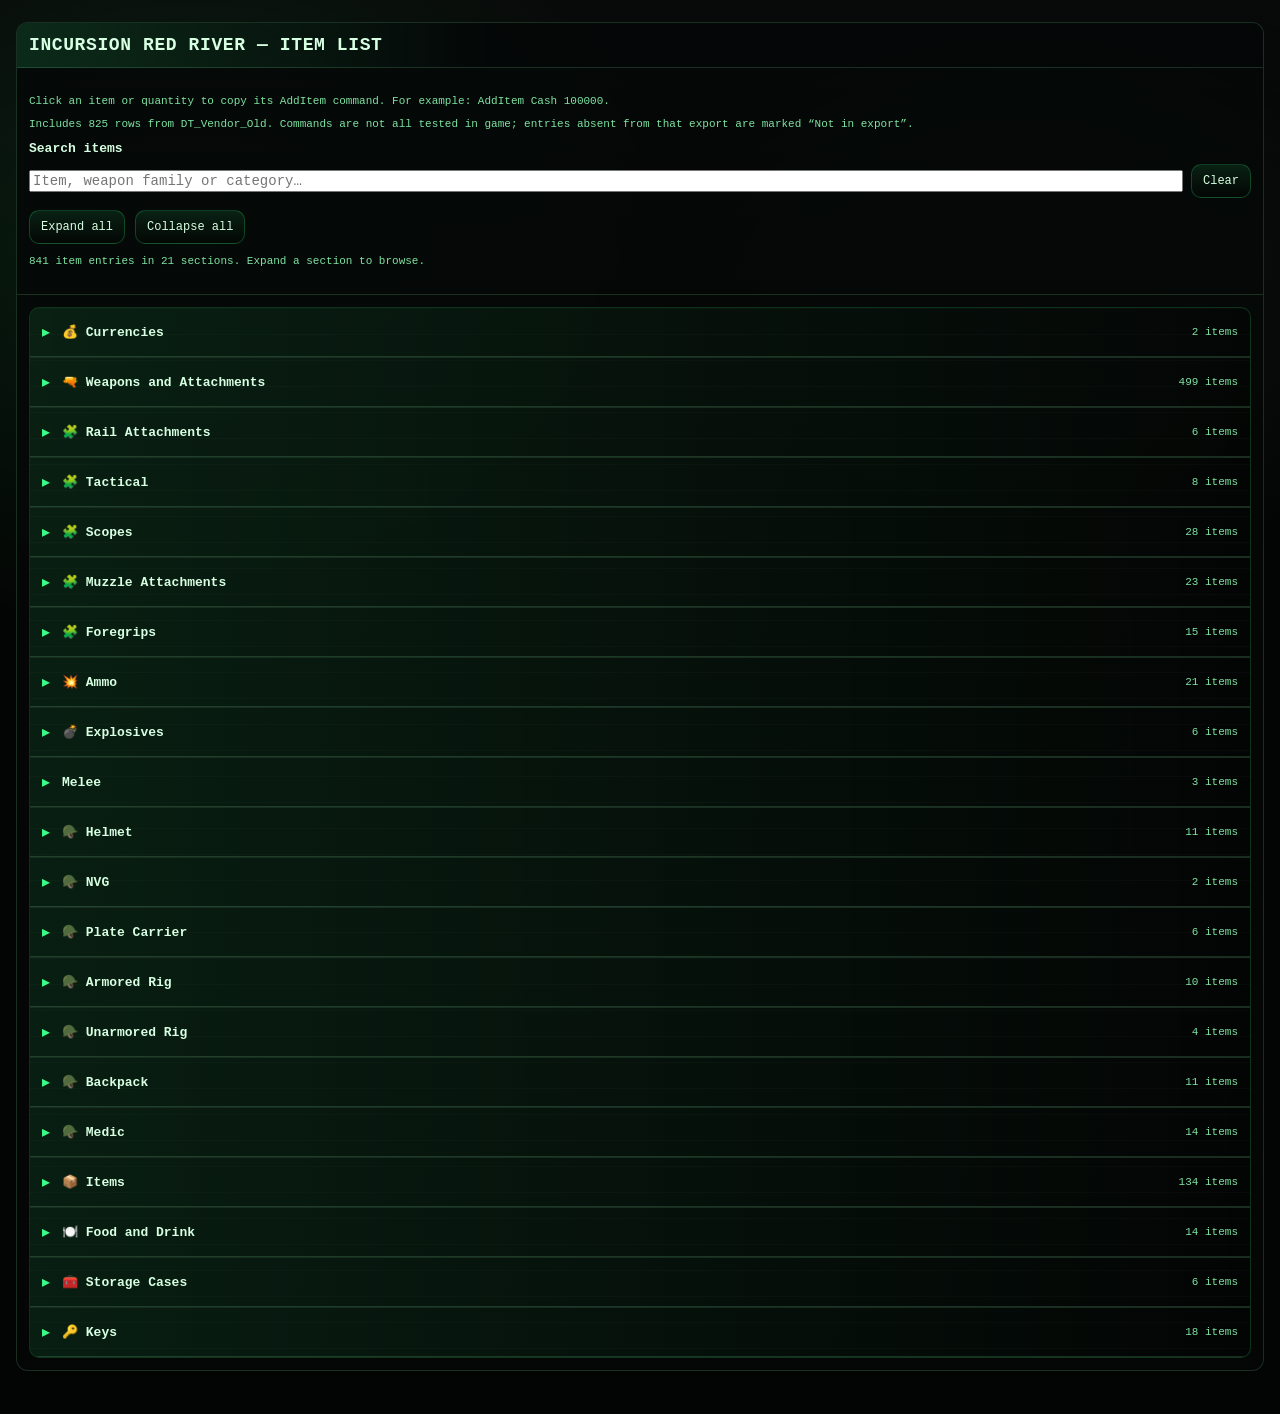
==== Incursion_Terminal.html @ 0c2af1df "fix: reconcile item catalog with exported vendor row IDs" ====
<!doctype html>
<html lang="en">
<head>
<meta charset="utf-8">
<meta name="viewport" content="width=device-width,initial-scale=1">
<title>Incursion Red River — Item List</title>
<style>
:root{--bg:#030504;--text:#d7ffe2;--muted:#7ee2a2;--line:rgba(126,226,162,.18);--accent:#39ff88;--new:#72d6ff;--mono:ui-monospace,Consolas,monospace}
*{box-sizing:border-box}body{margin:0;font-family:var(--mono);background:radial-gradient(900px 700px at 15% 18%, rgba(57,255,136,.10), transparent 55%),radial-gradient(700px 520px at 80% 22%, rgba(182,255,207,.06), transparent 55%),linear-gradient(180deg, rgba(255,255,255,.02), transparent 22%),var(--bg);color:var(--text)}
.wrap{max-width:1380px;margin:auto;padding:22px 16px 60px}.grid{display:grid;grid-template-columns:430px 1fr;gap:14px}@media(max-width:1040px){.grid{grid-template-columns:1fr}}
.card{background:linear-gradient(180deg, rgba(5,8,7,.90), rgba(4,7,6,.90));border:1px solid var(--line);border-radius:12px;overflow:hidden}.hd{padding:12px;border-bottom:1px solid var(--line);display:flex;justify-content:space-between;gap:10px;flex-wrap:wrap;background:linear-gradient(90deg, rgba(57,255,136,.14), transparent 38%), rgba(4,7,6,.35)}.content{padding:12px}
h1{margin:0;font-size:18px;letter-spacing:.6px;text-transform:uppercase}.sub,.small,.meta,.counter{color:var(--muted);font-size:11px}.meta{display:flex;gap:10px;flex-wrap:wrap}
textarea,input[type="text"],.search input{width:100%;padding:11px 12px;border-radius:10px;border:1px solid rgba(57,255,136,.22);background:rgba(0,0,0,.20);color:var(--text);outline:none;font:12px/1.45 var(--mono)} textarea{min-height:180px;resize:vertical}
textarea:focus,input[type="text"]:focus,.search input:focus{border-color:rgba(57,255,136,.55);box-shadow:0 0 0 3px rgba(57,255,136,.14)}
.actions,.row2,.topbar{display:flex;gap:10px;align-items:center;flex-wrap:wrap;margin-bottom:10px}.row2>*{flex:1 1 180px}
.search{position:relative;min-width:min(420px,100%);flex:1 1 420px}.search svg{position:absolute;left:12px;top:50%;transform:translateY(-50%);opacity:.9;color:rgba(126,226,162,.95)} .search input{padding-left:44px}
.btn{appearance:none;border:1px solid rgba(57,255,136,.22);background:linear-gradient(180deg, rgba(57,255,136,.10), rgba(0,0,0,.22));color:var(--text);padding:9px 11px;border-radius:10px;cursor:pointer;font-size:12px;font-family:var(--mono)}
.btn:hover{border-color:rgba(57,255,136,.55)}.btn.secondary{border-color:rgba(114,214,255,.28)}.btn.warn{border-color:rgba(255,202,107,.32)}
.list{border:1px solid rgba(57,255,136,.18);background:repeating-linear-gradient(180deg, rgba(255,255,255,.02) 0px, rgba(255,255,255,.02) 1px, transparent 1px, transparent 26px), rgba(0,0,0,.20);border-radius:10px;overflow:hidden;min-height:520px}
.sectionLine{display:flex;align-items:center;justify-content:space-between;gap:10px;padding:9px 11px;border-top:1px solid rgba(57,255,136,.12);border-bottom:1px solid rgba(57,255,136,.12);background:linear-gradient(90deg, rgba(57,255,136,.12), rgba(0,0,0,.12))}
.sectionLeft{display:flex;align-items:center;gap:10px}.secEmoji{font-size:15px}.secTitle{font-weight:700;letter-spacing:.8px;text-transform:uppercase;font-size:12px}.secCount{font-size:11px;color:var(--muted)}
.infoLine{padding:7px 11px;color:rgba(126,226,162,.92);font-size:12px}.separatorLine{padding:7px 11px;color:rgba(126,226,162,.70);font-size:12px;white-space:pre}.spacer{height:10px}
.row{display:flex;justify-content:space-between;align-items:center;gap:10px;padding:6px 11px;border-bottom:1px solid rgba(57,255,136,.08);font-size:12.8px}.row:hover{background:rgba(57,255,136,.07)}
.leftCol{display:flex;align-items:center;gap:8px;min-width:0;flex:1}.txt{overflow:hidden;text-overflow:ellipsis;white-space:nowrap;max-width:100%;cursor:pointer}.txt:hover{text-decoration:underline}
.tag{font-size:10px;padding:2px 6px;border-radius:999px;border:1px solid rgba(114,214,255,.35);color:var(--new);background:rgba(114,214,255,.08)}
.qtyGroup{display:flex;gap:6px;flex-wrap:wrap}.qbtn{background:linear-gradient(180deg, rgba(57,255,136,.12), rgba(0,0,0,.25));border:1px solid rgba(57,255,136,.22);color:var(--text);font-size:11px;padding:5px 9px;border-radius:9px;cursor:pointer;min-width:44px;font-family:var(--mono)}
mark{background:rgba(57,255,136,.16);color:var(--text);padding:0 2px;border-radius:4px;border:1px solid rgba(57,255,136,.22)} .kbd{font-size:11px;color:var(--muted);border:1px solid rgba(57,255,136,.22);background:rgba(0,0,0,.20);padding:2px 7px;border-radius:8px}
.presetList{display:flex;flex-wrap:wrap;gap:8px}.presetChip{display:inline-flex;gap:8px;align-items:center;padding:6px 9px;border-radius:999px;border:1px solid rgba(57,255,136,.22);background:rgba(0,0,0,.18);font-size:11px}.presetChip button{all:unset;cursor:pointer;color:var(--muted)}
.toast{position:fixed;bottom:18px;left:50%;transform:translateX(-50%);background:rgba(0,0,0,.55);border:1px solid rgba(57,255,136,.40);padding:10px 14px;border-radius:999px;display:none;font-size:12px;z-index:1000}
hr{border:none;border-top:1px solid var(--line);margin:12px 0}

[hidden]{display:none!important}
.list{min-height:0}
.toolbar{padding:16px 12px;border-bottom:1px solid var(--line)}
.toolbar label{display:block;margin-bottom:8px;font-size:13px;font-weight:700}
.search-row{display:flex;gap:8px;align-items:center}
.search-row input{min-width:0;flex:1;font:14px var(--mono)}
.search-row .btn{flex-shrink:0}
.toolbar .actions{margin:12px 0 8px}
summary{display:flex;gap:12px;align-items:center;cursor:pointer;padding:14px 12px;list-style:none;background:linear-gradient(90deg,rgba(57,255,136,.10),transparent);border-bottom:1px solid var(--line)}
summary::-webkit-details-marker{display:none}
summary::before{content:"▸";flex-shrink:0;color:var(--accent)}
details[open]>summary::before{content:"▾"}
.group-title{flex:1;min-width:0;font-size:13px;font-weight:700}
.secCount{white-space:nowrap}
.category+.category{border-top:1px solid var(--line)}
.weapon-group{margin:8px;border:1px solid var(--line);border-radius:8px;overflow:hidden}
.weapon-group>summary{background:rgba(57,255,136,.04);padding:12px}
.item-copy{appearance:none;background:none;border:none;color:inherit;font:inherit;text-align:left;padding:4px 0}
.txt{white-space:normal;overflow-wrap:anywhere}
.row{align-items:flex-start}
.qtyGroup{flex-shrink:0}
:where(button,input,summary):focus-visible{outline:2px solid var(--accent);outline-offset:3px}
#empty-state{padding:22px 12px;text-align:center}
.toast{max-width:calc(100% - 24px);overflow-wrap:anywhere;border-radius:12px}
@media(max-width:540px){.row{flex-wrap:wrap}.leftCol{flex-basis:100%}.qtyGroup{margin-bottom:4px}.wrap{padding:12px 8px 40px}}

.leftCol{flex-wrap:wrap}
.row{flex-wrap:wrap}
.legacy-tag{border-color:rgba(255,202,107,.5);color:#ffca6b;background:rgba(255,202,107,.08)}
.row-note{flex-basis:100%;margin:4px 0;color:#ffca6b;font-size:11px;overflow-wrap:anywhere}
</style>
</head>
<body>
<main class="wrap">
<div class="card">
<header class="hd"><h1>Incursion Red River — Item List</h1></header>
<div class="toolbar">
<p class="small">Click an item or quantity to copy its AddItem command. For example: AddItem Cash 100000.</p>
<p class="small">Includes 825 rows from DT_Vendor_Old. Commands are not all tested in game; entries absent from that export are marked “Not in export”.</p>
<label for="item-search">Search items</label>
<div class="search-row">
<input id="item-search" type="search" placeholder="Item, weapon family or category…" aria-controls="list" autocomplete="off" disabled>
<button id="clear-search" class="btn" type="button" disabled>Clear</button>
</div>
<div class="actions">
<button id="expand-all" class="btn" type="button" disabled>Expand all</button>
<button id="collapse-all" class="btn" type="button" disabled>Collapse all</button>
</div>
<p id="search-status" class="small" role="status" aria-live="polite" aria-atomic="true"></p>
<noscript><p class="small">Expand sections to browse items. Enable JavaScript for search and click-to-copy commands.</p></noscript>
</div>
<div class="content">
<div class="list" id="list">
<details class="category" data-label="💰 Currencies">
<summary><span class="group-title">💰 Currencies</span><span class="secCount">2 items</span></summary>
<div class="row" data-type="item" data-text="cash" data-item="Cash" data-source="vendor-export"><div class="leftCol"><button type="button" class="txt item-copy" title="Click to copy AddItem Cash 1">Cash</button></div><div class="qtyGroup"><button class="qbtn" data-item="Cash" data-qty="1" type="button">1</button><button class="qbtn" data-item="Cash" data-qty="10" type="button">10</button><button class="qbtn" data-item="Cash" data-qty="100" type="button">100</button><button class="qbtn" data-item="Cash" data-qty="1000" type="button">1000</button></div></div>
<div class="row" data-type="item" data-text="markedcoin" data-item="MarkedCoin" data-source="vendor-export"><div class="leftCol"><button type="button" class="txt item-copy" title="Click to copy AddItem MarkedCoin 1">MarkedCoin</button></div><div class="qtyGroup"><button class="qbtn" data-item="MarkedCoin" data-qty="1" type="button">1</button><button class="qbtn" data-item="MarkedCoin" data-qty="10" type="button">10</button><button class="qbtn" data-item="MarkedCoin" data-qty="100" type="button">100</button><button class="qbtn" data-item="MarkedCoin" data-qty="1000" type="button">1000</button></div></div>
</details>
<details class="category" data-label="🔫 Weapons and Attachments">
<summary><span class="group-title">🔫 Weapons and Attachments</span><span class="secCount">499 items</span></summary>
<details class="weapon-group" data-label="AK-12">
<summary><span class="group-title">AK-12</span><span class="secCount">7 items</span></summary>
<div class="row" data-type="item" data-text="ak-12" data-item="AK-12" data-source="vendor-export"><div class="leftCol"><button type="button" class="txt item-copy" title="Click to copy AddItem AK-12 1">AK-12</button></div><div class="qtyGroup"><button class="qbtn" data-item="AK-12" data-qty="1" type="button">1</button><button class="qbtn" data-item="AK-12" data-qty="10" type="button">10</button><button class="qbtn" data-item="AK-12" data-qty="100" type="button">100</button><button class="qbtn" data-item="AK-12" data-qty="1000" type="button">1000</button></div></div>
<div class="row" data-type="item" data-text="ak-12_545x39_muzzle" data-item="AK-12_545x39_Muzzle" data-source="vendor-export"><div class="leftCol"><button type="button" class="txt item-copy" title="Click to copy AddItem AK-12_545x39_Muzzle 1">AK-12_545x39_Muzzle</button></div><div class="qtyGroup"><button class="qbtn" data-item="AK-12_545x39_Muzzle" data-qty="1" type="button">1</button><button class="qbtn" data-item="AK-12_545x39_Muzzle" data-qty="10" type="button">10</button><button class="qbtn" data-item="AK-12_545x39_Muzzle" data-qty="100" type="button">100</button><button class="qbtn" data-item="AK-12_545x39_Muzzle" data-qty="1000" type="button">1000</button></div></div>
<div class="row" data-type="item" data-text="ak-12_545x39_polymer_30rnd" data-item="AK-12_545x39_Polymer_30Rnd" data-source="vendor-export"><div class="leftCol"><button type="button" class="txt item-copy" title="Click to copy AddItem AK-12_545x39_Polymer_30Rnd 1">AK-12_545x39_Polymer_30Rnd</button></div><div class="qtyGroup"><button class="qbtn" data-item="AK-12_545x39_Polymer_30Rnd" data-qty="1" type="button">1</button><button class="qbtn" data-item="AK-12_545x39_Polymer_30Rnd" data-qty="10" type="button">10</button><button class="qbtn" data-item="AK-12_545x39_Polymer_30Rnd" data-qty="100" type="button">100</button><button class="qbtn" data-item="AK-12_545x39_Polymer_30Rnd" data-qty="1000" type="button">1000</button></div></div>
<div class="row" data-type="item" data-text="ak-12_collapsible_stock" data-item="AK-12_Collapsible_Stock" data-source="vendor-export"><div class="leftCol"><button type="button" class="txt item-copy" title="Click to copy AddItem AK-12_Collapsible_Stock 1">AK-12_Collapsible_Stock</button></div><div class="qtyGroup"><button class="qbtn" data-item="AK-12_Collapsible_Stock" data-qty="1" type="button">1</button><button class="qbtn" data-item="AK-12_Collapsible_Stock" data-qty="10" type="button">10</button><button class="qbtn" data-item="AK-12_Collapsible_Stock" data-qty="100" type="button">100</button><button class="qbtn" data-item="AK-12_Collapsible_Stock" data-qty="1000" type="button">1000</button></div></div>
<div class="row" data-type="item" data-text="ak-12_dust_cover" data-item="AK-12_Dust_Cover" data-source="vendor-export"><div class="leftCol"><button type="button" class="txt item-copy" title="Click to copy AddItem AK-12_Dust_Cover 1">AK-12_Dust_Cover</button></div><div class="qtyGroup"><button class="qbtn" data-item="AK-12_Dust_Cover" data-qty="1" type="button">1</button><button class="qbtn" data-item="AK-12_Dust_Cover" data-qty="10" type="button">10</button><button class="qbtn" data-item="AK-12_Dust_Cover" data-qty="100" type="button">100</button><button class="qbtn" data-item="AK-12_Dust_Cover" data-qty="1000" type="button">1000</button></div></div>
<div class="row" data-type="item" data-text="ak-12_handguard_polymer" data-item="AK-12_Handguard_Polymer" data-source="vendor-export"><div class="leftCol"><button type="button" class="txt item-copy" title="Click to copy AddItem AK-12_Handguard_Polymer 1">AK-12_Handguard_Polymer</button></div><div class="qtyGroup"><button class="qbtn" data-item="AK-12_Handguard_Polymer" data-qty="1" type="button">1</button><button class="qbtn" data-item="AK-12_Handguard_Polymer" data-qty="10" type="button">10</button><button class="qbtn" data-item="AK-12_Handguard_Polymer" data-qty="100" type="button">100</button><button class="qbtn" data-item="AK-12_Handguard_Polymer" data-qty="1000" type="button">1000</button></div></div>
<div class="row" data-type="item" data-text="ak-12_pistolgrip_polymer" data-item="AK-12_Pistolgrip_Polymer" data-source="vendor-export"><div class="leftCol"><button type="button" class="txt item-copy" title="Click to copy AddItem AK-12_Pistolgrip_Polymer 1">AK-12_Pistolgrip_Polymer</button></div><div class="qtyGroup"><button class="qbtn" data-item="AK-12_Pistolgrip_Polymer" data-qty="1" type="button">1</button><button class="qbtn" data-item="AK-12_Pistolgrip_Polymer" data-qty="10" type="button">10</button><button class="qbtn" data-item="AK-12_Pistolgrip_Polymer" data-qty="100" type="button">100</button><button class="qbtn" data-item="AK-12_Pistolgrip_Polymer" data-qty="1000" type="button">1000</button></div></div>
</details>
<details class="weapon-group" data-label="AK / AKS family">
<summary><span class="group-title">AK / AKS family</span><span class="secCount">51 items</span></summary>
<div class="row" data-type="item" data-text="ak-101" data-item="AK-101" data-source="vendor-export"><div class="leftCol"><button type="button" class="txt item-copy" title="Click to copy AddItem AK-101 1">AK-101</button></div><div class="qtyGroup"><button class="qbtn" data-item="AK-101" data-qty="1" type="button">1</button><button class="qbtn" data-item="AK-101" data-qty="10" type="button">10</button><button class="qbtn" data-item="AK-101" data-qty="100" type="button">100</button><button class="qbtn" data-item="AK-101" data-qty="1000" type="button">1000</button></div></div>
<div class="row" data-type="item" data-text="ak-102" data-item="AK-102" data-source="vendor-export"><div class="leftCol"><button type="button" class="txt item-copy" title="Click to copy AddItem AK-102 1">AK-102</button></div><div class="qtyGroup"><button class="qbtn" data-item="AK-102" data-qty="1" type="button">1</button><button class="qbtn" data-item="AK-102" data-qty="10" type="button">10</button><button class="qbtn" data-item="AK-102" data-qty="100" type="button">100</button><button class="qbtn" data-item="AK-102" data-qty="1000" type="button">1000</button></div></div>
<div class="row" data-type="item" data-text="ak-103" data-item="AK-103" data-source="vendor-export"><div class="leftCol"><button type="button" class="txt item-copy" title="Click to copy AddItem AK-103 1">AK-103</button></div><div class="qtyGroup"><button class="qbtn" data-item="AK-103" data-qty="1" type="button">1</button><button class="qbtn" data-item="AK-103" data-qty="10" type="button">10</button><button class="qbtn" data-item="AK-103" data-qty="100" type="button">100</button><button class="qbtn" data-item="AK-103" data-qty="1000" type="button">1000</button></div></div>
<div class="row" data-type="item" data-text="ak-104" data-item="AK-104" data-source="vendor-export"><div class="leftCol"><button type="button" class="txt item-copy" title="Click to copy AddItem AK-104 1">AK-104</button></div><div class="qtyGroup"><button class="qbtn" data-item="AK-104" data-qty="1" type="button">1</button><button class="qbtn" data-item="AK-104" data-qty="10" type="button">10</button><button class="qbtn" data-item="AK-104" data-qty="100" type="button">100</button><button class="qbtn" data-item="AK-104" data-qty="1000" type="button">1000</button></div></div>
<div class="row" data-type="item" data-text="ak-105" data-item="AK-105" data-source="vendor-export"><div class="leftCol"><button type="button" class="txt item-copy" title="Click to copy AddItem AK-105 1">AK-105</button></div><div class="qtyGroup"><button class="qbtn" data-item="AK-105" data-qty="1" type="button">1</button><button class="qbtn" data-item="AK-105" data-qty="10" type="button">10</button><button class="qbtn" data-item="AK-105" data-qty="100" type="button">100</button><button class="qbtn" data-item="AK-105" data-qty="1000" type="button">1000</button></div></div>
<div class="row" data-type="item" data-text="ak-74m" data-item="AK-74M" data-source="vendor-export"><div class="leftCol"><button type="button" class="txt item-copy" title="Click to copy AddItem AK-74M 1">AK-74M</button></div><div class="qtyGroup"><button class="qbtn" data-item="AK-74M" data-qty="1" type="button">1</button><button class="qbtn" data-item="AK-74M" data-qty="10" type="button">10</button><button class="qbtn" data-item="AK-74M" data-qty="100" type="button">100</button><button class="qbtn" data-item="AK-74M" data-qty="1000" type="button">1000</button></div></div>
<div class="row" data-type="item" data-text="aks-74" data-item="AKS-74" data-source="vendor-export"><div class="leftCol"><button type="button" class="txt item-copy" title="Click to copy AddItem AKS-74 1">AKS-74</button></div><div class="qtyGroup"><button class="qbtn" data-item="AKS-74" data-qty="1" type="button">1</button><button class="qbtn" data-item="AKS-74" data-qty="10" type="button">10</button><button class="qbtn" data-item="AKS-74" data-qty="100" type="button">100</button><button class="qbtn" data-item="AKS-74" data-qty="1000" type="button">1000</button></div></div>
<div class="row" data-type="item" data-text="aks-74u" data-item="AKS-74U" data-source="vendor-export"><div class="leftCol"><button type="button" class="txt item-copy" title="Click to copy AddItem AKS-74U 1">AKS-74U</button></div><div class="qtyGroup"><button class="qbtn" data-item="AKS-74U" data-qty="1" type="button">1</button><button class="qbtn" data-item="AKS-74U" data-qty="10" type="button">10</button><button class="qbtn" data-item="AKS-74U" data-qty="100" type="button">100</button><button class="qbtn" data-item="AKS-74U" data-qty="1000" type="button">1000</button></div></div>
<div class="row" data-type="item" data-text="ak-74_gas_tube" data-item="AK-74_Gas_Tube" data-source="vendor-export"><div class="leftCol"><button type="button" class="txt item-copy" title="Click to copy AddItem AK-74_Gas_Tube 1">AK-74_Gas_Tube</button></div><div class="qtyGroup"><button class="qbtn" data-item="AK-74_Gas_Tube" data-qty="1" type="button">1</button><button class="qbtn" data-item="AK-74_Gas_Tube" data-qty="10" type="button">10</button><button class="qbtn" data-item="AK-74_Gas_Tube" data-qty="100" type="button">100</button><button class="qbtn" data-item="AK-74_Gas_Tube" data-qty="1000" type="button">1000</button></div></div>
<div class="row" data-type="item" data-text="ak-74_steel_patriot_silencer" data-item="AK-74_Steel_PATRIOT_Silencer" data-source="vendor-export"><div class="leftCol"><button type="button" class="txt item-copy" title="Click to copy AddItem AK-74_Steel_PATRIOT_Silencer 1">AK-74_Steel_PATRIOT_Silencer</button></div><div class="qtyGroup"><button class="qbtn" data-item="AK-74_Steel_PATRIOT_Silencer" data-qty="1" type="button">1</button><button class="qbtn" data-item="AK-74_Steel_PATRIOT_Silencer" data-qty="10" type="button">10</button><button class="qbtn" data-item="AK-74_Steel_PATRIOT_Silencer" data-qty="100" type="button">100</button><button class="qbtn" data-item="AK-74_Steel_PATRIOT_Silencer" data-qty="1000" type="button">1000</button></div></div>
<div class="row" data-type="item" data-text="ak-74m_muzzle_brake" data-item="AK-74M_Muzzle_Brake" data-source="vendor-export"><div class="leftCol"><button type="button" class="txt item-copy" title="Click to copy AddItem AK-74M_Muzzle_Brake 1">AK-74M_Muzzle_Brake</button></div><div class="qtyGroup"><button class="qbtn" data-item="AK-74M_Muzzle_Brake" data-qty="1" type="button">1</button><button class="qbtn" data-item="AK-74M_Muzzle_Brake" data-qty="10" type="button">10</button><button class="qbtn" data-item="AK-74M_Muzzle_Brake" data-qty="100" type="button">100</button><button class="qbtn" data-item="AK-74M_Muzzle_Brake" data-qty="1000" type="button">1000</button></div></div>
<div class="row" data-type="item" data-text="ak_545x39_30rnd" data-item="AK_545x39_30rnd" data-source="vendor-export"><div class="leftCol"><button type="button" class="txt item-copy" title="Click to copy AddItem AK_545x39_30rnd 1">AK_545x39_30rnd</button></div><div class="qtyGroup"><button class="qbtn" data-item="AK_545x39_30rnd" data-qty="1" type="button">1</button><button class="qbtn" data-item="AK_545x39_30rnd" data-qty="10" type="button">10</button><button class="qbtn" data-item="AK_545x39_30rnd" data-qty="100" type="button">100</button><button class="qbtn" data-item="AK_545x39_30rnd" data-qty="1000" type="button">1000</button></div></div>
<div class="row" data-type="item" data-text="ak_545x39_60rnd" data-item="AK_545x39_60rnd" data-source="vendor-export"><div class="leftCol"><button type="button" class="txt item-copy" title="Click to copy AddItem AK_545x39_60rnd 1">AK_545x39_60rnd</button></div><div class="qtyGroup"><button class="qbtn" data-item="AK_545x39_60rnd" data-qty="1" type="button">1</button><button class="qbtn" data-item="AK_545x39_60rnd" data-qty="10" type="button">10</button><button class="qbtn" data-item="AK_545x39_60rnd" data-qty="100" type="button">100</button><button class="qbtn" data-item="AK_545x39_60rnd" data-qty="1000" type="button">1000</button></div></div>
<div class="row" data-type="item" data-text="ak_545x39_bakelite_30rnd" data-item="AK_545x39_Bakelite_30rnd" data-source="vendor-export"><div class="leftCol"><button type="button" class="txt item-copy" title="Click to copy AddItem AK_545x39_Bakelite_30rnd 1">AK_545x39_Bakelite_30rnd</button></div><div class="qtyGroup"><button class="qbtn" data-item="AK_545x39_Bakelite_30rnd" data-qty="1" type="button">1</button><button class="qbtn" data-item="AK_545x39_Bakelite_30rnd" data-qty="10" type="button">10</button><button class="qbtn" data-item="AK_545x39_Bakelite_30rnd" data-qty="100" type="button">100</button><button class="qbtn" data-item="AK_545x39_Bakelite_30rnd" data-qty="1000" type="button">1000</button></div></div>
<div class="row" data-type="item" data-text="ak_545x39_drum_95rnd" data-item="AK_545x39_Drum_95rnd" data-source="vendor-export"><div class="leftCol"><button type="button" class="txt item-copy" title="Click to copy AddItem AK_545x39_Drum_95rnd 1">AK_545x39_Drum_95rnd</button></div><div class="qtyGroup"><button class="qbtn" data-item="AK_545x39_Drum_95rnd" data-qty="1" type="button">1</button><button class="qbtn" data-item="AK_545x39_Drum_95rnd" data-qty="10" type="button">10</button><button class="qbtn" data-item="AK_545x39_Drum_95rnd" data-qty="100" type="button">100</button><button class="qbtn" data-item="AK_545x39_Drum_95rnd" data-qty="1000" type="button">1000</button></div></div>
<div class="row" data-type="item" data-text="ak_545x39_polymer_45rnd" data-item="AK_545x39_Polymer_45Rnd" data-source="vendor-export"><div class="leftCol"><button type="button" class="txt item-copy" title="Click to copy AddItem AK_545x39_Polymer_45Rnd 1">AK_545x39_Polymer_45Rnd</button></div><div class="qtyGroup"><button class="qbtn" data-item="AK_545x39_Polymer_45Rnd" data-qty="1" type="button">1</button><button class="qbtn" data-item="AK_545x39_Polymer_45Rnd" data-qty="10" type="button">10</button><button class="qbtn" data-item="AK_545x39_Polymer_45Rnd" data-qty="100" type="button">100</button><button class="qbtn" data-item="AK_545x39_Polymer_45Rnd" data-qty="1000" type="button">1000</button></div></div>
<div class="row" data-type="item" data-text="ak_556x45_black_30rnd" data-item="AK_556x45_Black_30rnd" data-source="vendor-export"><div class="leftCol"><button type="button" class="txt item-copy" title="Click to copy AddItem AK_556x45_Black_30rnd 1">AK_556x45_Black_30rnd</button></div><div class="qtyGroup"><button class="qbtn" data-item="AK_556x45_Black_30rnd" data-qty="1" type="button">1</button><button class="qbtn" data-item="AK_556x45_Black_30rnd" data-qty="10" type="button">10</button><button class="qbtn" data-item="AK_556x45_Black_30rnd" data-qty="100" type="button">100</button><button class="qbtn" data-item="AK_556x45_Black_30rnd" data-qty="1000" type="button">1000</button></div></div>
<div class="row" data-type="item" data-text="ak_762x39_bakelite_30rnd" data-item="AK_762x39_Bakelite_30rnd" data-source="vendor-export"><div class="leftCol"><button type="button" class="txt item-copy" title="Click to copy AddItem AK_762x39_Bakelite_30rnd 1">AK_762x39_Bakelite_30rnd</button></div><div class="qtyGroup"><button class="qbtn" data-item="AK_762x39_Bakelite_30rnd" data-qty="1" type="button">1</button><button class="qbtn" data-item="AK_762x39_Bakelite_30rnd" data-qty="10" type="button">10</button><button class="qbtn" data-item="AK_762x39_Bakelite_30rnd" data-qty="100" type="button">100</button><button class="qbtn" data-item="AK_762x39_Bakelite_30rnd" data-qty="1000" type="button">1000</button></div></div>
<div class="row" data-type="item" data-text="ak_762x39_star_20rnd" data-item="AK_762x39_Star_20Rnd" data-source="vendor-export"><div class="leftCol"><button type="button" class="txt item-copy" title="Click to copy AddItem AK_762x39_Star_20Rnd 1">AK_762x39_Star_20Rnd</button></div><div class="qtyGroup"><button class="qbtn" data-item="AK_762x39_Star_20Rnd" data-qty="1" type="button">1</button><button class="qbtn" data-item="AK_762x39_Star_20Rnd" data-qty="10" type="button">10</button><button class="qbtn" data-item="AK_762x39_Star_20Rnd" data-qty="100" type="button">100</button><button class="qbtn" data-item="AK_762x39_Star_20Rnd" data-qty="1000" type="button">1000</button></div></div>
<div class="row" data-type="item" data-text="ak_caf_wasr_wooden_handguard" data-item="AK_CAF_WASR_Wooden_Handguard" data-source="vendor-export"><div class="leftCol"><button type="button" class="txt item-copy" title="Click to copy AddItem AK_CAF_WASR_Wooden_Handguard 1">AK_CAF_WASR_Wooden_Handguard</button></div><div class="qtyGroup"><button class="qbtn" data-item="AK_CAF_WASR_Wooden_Handguard" data-qty="1" type="button">1</button><button class="qbtn" data-item="AK_CAF_WASR_Wooden_Handguard" data-qty="10" type="button">10</button><button class="qbtn" data-item="AK_CAF_WASR_Wooden_Handguard" data-qty="100" type="button">100</button><button class="qbtn" data-item="AK_CAF_WASR_Wooden_Handguard" data-qty="1000" type="button">1000</button></div></div>
<div class="row" data-type="item" data-text="ak_doublestar_ar-15_pistol_grip_adapter" data-item="AK_Doublestar_AR-15_Pistol_Grip_Adapter" data-source="vendor-export"><div class="leftCol"><button type="button" class="txt item-copy" title="Click to copy AddItem AK_Doublestar_AR-15_Pistol_Grip_Adapter 1">AK_Doublestar_AR-15_Pistol_Grip_Adapter</button></div><div class="qtyGroup"><button class="qbtn" data-item="AK_Doublestar_AR-15_Pistol_Grip_Adapter" data-qty="1" type="button">1</button><button class="qbtn" data-item="AK_Doublestar_AR-15_Pistol_Grip_Adapter" data-qty="10" type="button">10</button><button class="qbtn" data-item="AK_Doublestar_AR-15_Pistol_Grip_Adapter" data-qty="100" type="button">100</button><button class="qbtn" data-item="AK_Doublestar_AR-15_Pistol_Grip_Adapter" data-qty="1000" type="button">1000</button></div></div>
<div class="row" data-type="item" data-text="ak_izhmash_dust_cover" data-item="AK_Izhmash_Dust_Cover" data-source="vendor-export"><div class="leftCol"><button type="button" class="txt item-copy" title="Click to copy AddItem AK_Izhmash_Dust_Cover 1">AK_Izhmash_Dust_Cover</button></div><div class="qtyGroup"><button class="qbtn" data-item="AK_Izhmash_Dust_Cover" data-qty="1" type="button">1</button><button class="qbtn" data-item="AK_Izhmash_Dust_Cover" data-qty="10" type="button">10</button><button class="qbtn" data-item="AK_Izhmash_Dust_Cover" data-qty="100" type="button">100</button><button class="qbtn" data-item="AK_Izhmash_Dust_Cover" data-qty="1000" type="button">1000</button></div></div>
<div class="row" data-type="item" data-text="ak_izhmash_polymer_handguard" data-item="AK_Izhmash_Polymer_Handguard" data-source="vendor-export"><div class="leftCol"><button type="button" class="txt item-copy" title="Click to copy AddItem AK_Izhmash_Polymer_Handguard 1">AK_Izhmash_Polymer_Handguard</button></div><div class="qtyGroup"><button class="qbtn" data-item="AK_Izhmash_Polymer_Handguard" data-qty="1" type="button">1</button><button class="qbtn" data-item="AK_Izhmash_Polymer_Handguard" data-qty="10" type="button">10</button><button class="qbtn" data-item="AK_Izhmash_Polymer_Handguard" data-qty="100" type="button">100</button><button class="qbtn" data-item="AK_Izhmash_Polymer_Handguard" data-qty="1000" type="button">1000</button></div></div>
<div class="row" data-type="item" data-text="ak_izhmash_polymer_pistolgrip" data-item="AK_Izhmash_Polymer_PistolGrip" data-source="vendor-export"><div class="leftCol"><button type="button" class="txt item-copy" title="Click to copy AddItem AK_Izhmash_Polymer_PistolGrip 1">AK_Izhmash_Polymer_PistolGrip</button></div><div class="qtyGroup"><button class="qbtn" data-item="AK_Izhmash_Polymer_PistolGrip" data-qty="1" type="button">1</button><button class="qbtn" data-item="AK_Izhmash_Polymer_PistolGrip" data-qty="10" type="button">10</button><button class="qbtn" data-item="AK_Izhmash_Polymer_PistolGrip" data-qty="100" type="button">100</button><button class="qbtn" data-item="AK_Izhmash_Polymer_PistolGrip" data-qty="1000" type="button">1000</button></div></div>
<div class="row" data-type="item" data-text="ak_izhmash_polymer_stock" data-item="AK_Izhmash_Polymer_Stock" data-source="vendor-export"><div class="leftCol"><button type="button" class="txt item-copy" title="Click to copy AddItem AK_Izhmash_Polymer_Stock 1">AK_Izhmash_Polymer_Stock</button></div><div class="qtyGroup"><button class="qbtn" data-item="AK_Izhmash_Polymer_Stock" data-qty="1" type="button">1</button><button class="qbtn" data-item="AK_Izhmash_Polymer_Stock" data-qty="10" type="button">10</button><button class="qbtn" data-item="AK_Izhmash_Polymer_Stock" data-qty="100" type="button">100</button><button class="qbtn" data-item="AK_Izhmash_Polymer_Stock" data-qty="1000" type="button">1000</button></div></div>
<div class="row" data-type="item" data-text="ak_magpul_moe_fde_pistol_grip" data-item="AK_Magpul_MOE_FDE_Pistol_Grip" data-source="vendor-export"><div class="leftCol"><button type="button" class="txt item-copy" title="Click to copy AddItem AK_Magpul_MOE_FDE_Pistol_Grip 1">AK_Magpul_MOE_FDE_Pistol_Grip</button></div><div class="qtyGroup"><button class="qbtn" data-item="AK_Magpul_MOE_FDE_Pistol_Grip" data-qty="1" type="button">1</button><button class="qbtn" data-item="AK_Magpul_MOE_FDE_Pistol_Grip" data-qty="10" type="button">10</button><button class="qbtn" data-item="AK_Magpul_MOE_FDE_Pistol_Grip" data-qty="100" type="button">100</button><button class="qbtn" data-item="AK_Magpul_MOE_FDE_Pistol_Grip" data-qty="1000" type="button">1000</button></div></div>
<div class="row" data-type="item" data-text="ak_magpul_moe_m-lok_fde_hanguard" data-item="AK_Magpul_MOE_M-LOK_FDE_Hanguard" data-source="vendor-export"><div class="leftCol"><button type="button" class="txt item-copy" title="Click to copy AddItem AK_Magpul_MOE_M-LOK_FDE_Hanguard 1">AK_Magpul_MOE_M-LOK_FDE_Hanguard</button></div><div class="qtyGroup"><button class="qbtn" data-item="AK_Magpul_MOE_M-LOK_FDE_Hanguard" data-qty="1" type="button">1</button><button class="qbtn" data-item="AK_Magpul_MOE_M-LOK_FDE_Hanguard" data-qty="10" type="button">10</button><button class="qbtn" data-item="AK_Magpul_MOE_M-LOK_FDE_Hanguard" data-qty="100" type="button">100</button><button class="qbtn" data-item="AK_Magpul_MOE_M-LOK_FDE_Hanguard" data-qty="1000" type="button">1000</button></div></div>
<div class="row" data-type="item" data-text="ak_molot_556x45_45rnd" data-item="AK_Molot_556x45_45Rnd" data-source="vendor-export"><div class="leftCol"><button type="button" class="txt item-copy" title="Click to copy AddItem AK_Molot_556x45_45Rnd 1">AK_Molot_556x45_45Rnd</button></div><div class="qtyGroup"><button class="qbtn" data-item="AK_Molot_556x45_45Rnd" data-qty="1" type="button">1</button><button class="qbtn" data-item="AK_Molot_556x45_45Rnd" data-qty="10" type="button">10</button><button class="qbtn" data-item="AK_Molot_556x45_45Rnd" data-qty="100" type="button">100</button><button class="qbtn" data-item="AK_Molot_556x45_45Rnd" data-qty="1000" type="button">1000</button></div></div>
<div class="row" data-type="item" data-text="ak_sag_acr_stock" data-item="AK_SAG_ACR_Stock" data-source="vendor-export"><div class="leftCol"><button type="button" class="txt item-copy" title="Click to copy AddItem AK_SAG_ACR_Stock 1">AK_SAG_ACR_Stock</button></div><div class="qtyGroup"><button class="qbtn" data-item="AK_SAG_ACR_Stock" data-qty="1" type="button">1</button><button class="qbtn" data-item="AK_SAG_ACR_Stock" data-qty="10" type="button">10</button><button class="qbtn" data-item="AK_SAG_ACR_Stock" data-qty="100" type="button">100</button><button class="qbtn" data-item="AK_SAG_ACR_Stock" data-qty="1000" type="button">1000</button></div></div>
<div class="row" data-type="item" data-text="ak_sag_buffertube" data-item="AK_SAG_Buffertube" data-source="vendor-export"><div class="leftCol"><button type="button" class="txt item-copy" title="Click to copy AddItem AK_SAG_Buffertube 1">AK_SAG_Buffertube</button></div><div class="qtyGroup"><button class="qbtn" data-item="AK_SAG_Buffertube" data-qty="1" type="button">1</button><button class="qbtn" data-item="AK_SAG_Buffertube" data-qty="10" type="button">10</button><button class="qbtn" data-item="AK_SAG_Buffertube" data-qty="100" type="button">100</button><button class="qbtn" data-item="AK_SAG_Buffertube" data-qty="1000" type="button">1000</button></div></div>
<div class="row" data-type="item" data-text="ak_sag_mk1_handguard" data-item="AK_SAG_MK1_Handguard" data-source="vendor-export"><div class="leftCol"><button type="button" class="txt item-copy" title="Click to copy AddItem AK_SAG_MK1_Handguard 1">AK_SAG_MK1_Handguard</button></div><div class="qtyGroup"><button class="qbtn" data-item="AK_SAG_MK1_Handguard" data-qty="1" type="button">1</button><button class="qbtn" data-item="AK_SAG_MK1_Handguard" data-qty="10" type="button">10</button><button class="qbtn" data-item="AK_SAG_MK1_Handguard" data-qty="100" type="button">100</button><button class="qbtn" data-item="AK_SAG_MK1_Handguard" data-qty="1000" type="button">1000</button></div></div>
<div class="row" data-type="item" data-text="ak_sag_mk1_handguard3" data-item="AK_SAG_MK1_Handguard3" data-source="legacy"><div class="leftCol"><button type="button" class="txt item-copy" title="Click to copy AddItem AK_SAG_MK1_Handguard3 1">AK_SAG_MK1_Handguard3</button><span class="tag legacy-tag" title="Not present in the supplied DT_Vendor_Old export; retained from the original list and not verified in game.">Not in export</span></div><div class="qtyGroup"><button class="qbtn" data-item="AK_SAG_MK1_Handguard3" data-qty="1" type="button">1</button><button class="qbtn" data-item="AK_SAG_MK1_Handguard3" data-qty="10" type="button">10</button><button class="qbtn" data-item="AK_SAG_MK1_Handguard3" data-qty="100" type="button">100</button><button class="qbtn" data-item="AK_SAG_MK1_Handguard3" data-qty="1000" type="button">1000</button></div></div>
<div class="row" data-type="item" data-text="ak_sag_mk2x1_handguard" data-item="AK_SAG_MK2x1_Handguard" data-source="vendor-export"><div class="leftCol"><button type="button" class="txt item-copy" title="Click to copy AddItem AK_SAG_MK2x1_Handguard 1">AK_SAG_MK2x1_Handguard</button></div><div class="qtyGroup"><button class="qbtn" data-item="AK_SAG_MK2x1_Handguard" data-qty="1" type="button">1</button><button class="qbtn" data-item="AK_SAG_MK2x1_Handguard" data-qty="10" type="button">10</button><button class="qbtn" data-item="AK_SAG_MK2x1_Handguard" data-qty="100" type="button">100</button><button class="qbtn" data-item="AK_SAG_MK2x1_Handguard" data-qty="1000" type="button">1000</button></div></div>
<div class="row" data-type="item" data-text="ak_sag_mk3_krink_dust_cover" data-item="AK_SAG_MK3_Krink_Dust_Cover" data-source="vendor-export"><div class="leftCol"><button type="button" class="txt item-copy" title="Click to copy AddItem AK_SAG_MK3_Krink_Dust_Cover 1">AK_SAG_MK3_Krink_Dust_Cover</button></div><div class="qtyGroup"><button class="qbtn" data-item="AK_SAG_MK3_Krink_Dust_Cover" data-qty="1" type="button">1</button><button class="qbtn" data-item="AK_SAG_MK3_Krink_Dust_Cover" data-qty="10" type="button">10</button><button class="qbtn" data-item="AK_SAG_MK3_Krink_Dust_Cover" data-qty="100" type="button">100</button><button class="qbtn" data-item="AK_SAG_MK3_Krink_Dust_Cover" data-qty="1000" type="button">1000</button></div></div>
<div class="row" data-type="item" data-text="ak_sag_mk3_lower_m-lok_handguard" data-item="AK_SAG_MK3_Lower_M-LOK_Handguard" data-source="vendor-export"><div class="leftCol"><button type="button" class="txt item-copy" title="Click to copy AddItem AK_SAG_MK3_Lower_M-LOK_Handguard 1">AK_SAG_MK3_Lower_M-LOK_Handguard</button></div><div class="qtyGroup"><button class="qbtn" data-item="AK_SAG_MK3_Lower_M-LOK_Handguard" data-qty="1" type="button">1</button><button class="qbtn" data-item="AK_SAG_MK3_Lower_M-LOK_Handguard" data-qty="10" type="button">10</button><button class="qbtn" data-item="AK_SAG_MK3_Lower_M-LOK_Handguard" data-qty="100" type="button">100</button><button class="qbtn" data-item="AK_SAG_MK3_Lower_M-LOK_Handguard" data-qty="1000" type="button">1000</button></div></div>
<div class="row" data-type="item" data-text="ak_sag_mk3_lower_rail_handguard" data-item="AK_SAG_MK3_Lower_Rail_Handguard" data-source="vendor-export"><div class="leftCol"><button type="button" class="txt item-copy" title="Click to copy AddItem AK_SAG_MK3_Lower_Rail_Handguard 1">AK_SAG_MK3_Lower_Rail_Handguard</button></div><div class="qtyGroup"><button class="qbtn" data-item="AK_SAG_MK3_Lower_Rail_Handguard" data-qty="1" type="button">1</button><button class="qbtn" data-item="AK_SAG_MK3_Lower_Rail_Handguard" data-qty="10" type="button">10</button><button class="qbtn" data-item="AK_SAG_MK3_Lower_Rail_Handguard" data-qty="100" type="button">100</button><button class="qbtn" data-item="AK_SAG_MK3_Lower_Rail_Handguard" data-qty="1000" type="button">1000</button></div></div>
<div class="row" data-type="item" data-text="ak_sag_mk3_upper_rail_dust_cover" data-item="AK_SAG_MK3_Upper_Rail_Dust_Cover" data-source="vendor-export"><div class="leftCol"><button type="button" class="txt item-copy" title="Click to copy AddItem AK_SAG_MK3_Upper_Rail_Dust_Cover 1">AK_SAG_MK3_Upper_Rail_Dust_Cover</button></div><div class="qtyGroup"><button class="qbtn" data-item="AK_SAG_MK3_Upper_Rail_Dust_Cover" data-qty="1" type="button">1</button><button class="qbtn" data-item="AK_SAG_MK3_Upper_Rail_Dust_Cover" data-qty="10" type="button">10</button><button class="qbtn" data-item="AK_SAG_MK3_Upper_Rail_Dust_Cover" data-qty="100" type="button">100</button><button class="qbtn" data-item="AK_SAG_MK3_Upper_Rail_Dust_Cover" data-qty="1000" type="button">1000</button></div></div>
<div class="row" data-type="item" data-text="ak_zenitco_b-10_handguard" data-item="AK_Zenitco_B-10_Handguard" data-source="vendor-export"><div class="leftCol"><button type="button" class="txt item-copy" title="Click to copy AddItem AK_Zenitco_B-10_Handguard 1">AK_Zenitco_B-10_Handguard</button></div><div class="qtyGroup"><button class="qbtn" data-item="AK_Zenitco_B-10_Handguard" data-qty="1" type="button">1</button><button class="qbtn" data-item="AK_Zenitco_B-10_Handguard" data-qty="10" type="button">10</button><button class="qbtn" data-item="AK_Zenitco_B-10_Handguard" data-qty="100" type="button">100</button><button class="qbtn" data-item="AK_Zenitco_B-10_Handguard" data-qty="1000" type="button">1000</button></div></div>
<div class="row" data-type="item" data-text="ak_zenitco_b-11_handguard" data-item="AK_Zenitco_B-11_Handguard" data-source="vendor-export"><div class="leftCol"><button type="button" class="txt item-copy" title="Click to copy AddItem AK_Zenitco_B-11_Handguard 1">AK_Zenitco_B-11_Handguard</button></div><div class="qtyGroup"><button class="qbtn" data-item="AK_Zenitco_B-11_Handguard" data-qty="1" type="button">1</button><button class="qbtn" data-item="AK_Zenitco_B-11_Handguard" data-qty="10" type="button">10</button><button class="qbtn" data-item="AK_Zenitco_B-11_Handguard" data-qty="100" type="button">100</button><button class="qbtn" data-item="AK_Zenitco_B-11_Handguard" data-qty="1000" type="button">1000</button></div></div>
<div class="row" data-type="item" data-text="ak_zenitco_b-13_rail" data-item="AK_Zenitco_B-13_Rail" data-source="vendor-export"><div class="leftCol"><button type="button" class="txt item-copy" title="Click to copy AddItem AK_Zenitco_B-13_Rail 1">AK_Zenitco_B-13_Rail</button></div><div class="qtyGroup"><button class="qbtn" data-item="AK_Zenitco_B-13_Rail" data-qty="1" type="button">1</button><button class="qbtn" data-item="AK_Zenitco_B-13_Rail" data-qty="10" type="button">10</button><button class="qbtn" data-item="AK_Zenitco_B-13_Rail" data-qty="100" type="button">100</button><button class="qbtn" data-item="AK_Zenitco_B-13_Rail" data-qty="1000" type="button">1000</button></div></div>
<div class="row" data-type="item" data-text="ak_zenitco_b-30_handguard" data-item="AK_Zenitco_B-30_Handguard" data-source="vendor-export"><div class="leftCol"><button type="button" class="txt item-copy" title="Click to copy AddItem AK_Zenitco_B-30_Handguard 1">AK_Zenitco_B-30_Handguard</button></div><div class="qtyGroup"><button class="qbtn" data-item="AK_Zenitco_B-30_Handguard" data-qty="1" type="button">1</button><button class="qbtn" data-item="AK_Zenitco_B-30_Handguard" data-qty="10" type="button">10</button><button class="qbtn" data-item="AK_Zenitco_B-30_Handguard" data-qty="100" type="button">100</button><button class="qbtn" data-item="AK_Zenitco_B-30_Handguard" data-qty="1000" type="button">1000</button></div></div>
<div class="row" data-type="item" data-text="ak_zenitco_b-33_dust_cover" data-item="AK_Zenitco_B-33_Dust_Cover" data-source="vendor-export"><div class="leftCol"><button type="button" class="txt item-copy" title="Click to copy AddItem AK_Zenitco_B-33_Dust_Cover 1">AK_Zenitco_B-33_Dust_Cover</button></div><div class="qtyGroup"><button class="qbtn" data-item="AK_Zenitco_B-33_Dust_Cover" data-qty="1" type="button">1</button><button class="qbtn" data-item="AK_Zenitco_B-33_Dust_Cover" data-qty="10" type="button">10</button><button class="qbtn" data-item="AK_Zenitco_B-33_Dust_Cover" data-qty="100" type="button">100</button><button class="qbtn" data-item="AK_Zenitco_B-33_Dust_Cover" data-qty="1000" type="button">1000</button></div></div>
<div class="row" data-type="item" data-text="aks-74u_alfa_arms_goliaf_handguard" data-item="AKS-74U_Alfa_Arms_Goliaf_Handguard" data-source="vendor-export"><div class="leftCol"><button type="button" class="txt item-copy" title="Click to copy AddItem AKS-74U_Alfa_Arms_Goliaf_Handguard 1">AKS-74U_Alfa_Arms_Goliaf_Handguard</button></div><div class="qtyGroup"><button class="qbtn" data-item="AKS-74U_Alfa_Arms_Goliaf_Handguard" data-qty="1" type="button">1</button><button class="qbtn" data-item="AKS-74U_Alfa_Arms_Goliaf_Handguard" data-qty="10" type="button">10</button><button class="qbtn" data-item="AKS-74U_Alfa_Arms_Goliaf_Handguard" data-qty="100" type="button">100</button><button class="qbtn" data-item="AKS-74U_Alfa_Arms_Goliaf_Handguard" data-qty="1000" type="button">1000</button></div></div>
<div class="row" data-type="item" data-text="aks-74u_dust_cover" data-item="AKS-74U_Dust_Cover" data-source="vendor-export"><div class="leftCol"><button type="button" class="txt item-copy" title="Click to copy AddItem AKS-74U_Dust_Cover 1">AKS-74U_Dust_Cover</button></div><div class="qtyGroup"><button class="qbtn" data-item="AKS-74U_Dust_Cover" data-qty="1" type="button">1</button><button class="qbtn" data-item="AKS-74U_Dust_Cover" data-qty="10" type="button">10</button><button class="qbtn" data-item="AKS-74U_Dust_Cover" data-qty="100" type="button">100</button><button class="qbtn" data-item="AKS-74U_Dust_Cover" data-qty="1000" type="button">1000</button></div></div>
<div class="row" data-type="item" data-text="aks-74u_gas_tube" data-item="AKS-74U_Gas_Tube" data-source="vendor-export"><div class="leftCol"><button type="button" class="txt item-copy" title="Click to copy AddItem AKS-74U_Gas_Tube 1">AKS-74U_Gas_Tube</button></div><div class="qtyGroup"><button class="qbtn" data-item="AKS-74U_Gas_Tube" data-qty="1" type="button">1</button><button class="qbtn" data-item="AKS-74U_Gas_Tube" data-qty="10" type="button">10</button><button class="qbtn" data-item="AKS-74U_Gas_Tube" data-qty="100" type="button">100</button><button class="qbtn" data-item="AKS-74U_Gas_Tube" data-qty="1000" type="button">1000</button></div></div>
<div class="row" data-type="item" data-text="aks-74u_muzzle" data-item="AKS-74U_Muzzle" data-source="vendor-export"><div class="leftCol"><button type="button" class="txt item-copy" title="Click to copy AddItem AKS-74U_Muzzle 1">AKS-74U_Muzzle</button></div><div class="qtyGroup"><button class="qbtn" data-item="AKS-74U_Muzzle" data-qty="1" type="button">1</button><button class="qbtn" data-item="AKS-74U_Muzzle" data-qty="10" type="button">10</button><button class="qbtn" data-item="AKS-74U_Muzzle" data-qty="100" type="button">100</button><button class="qbtn" data-item="AKS-74U_Muzzle" data-qty="1000" type="button">1000</button></div></div>
<div class="row" data-type="item" data-text="aks-74u_stock" data-item="AKS-74U_Stock" data-source="vendor-export"><div class="leftCol"><button type="button" class="txt item-copy" title="Click to copy AddItem AKS-74U_Stock 1">AKS-74U_Stock</button></div><div class="qtyGroup"><button class="qbtn" data-item="AKS-74U_Stock" data-qty="1" type="button">1</button><button class="qbtn" data-item="AKS-74U_Stock" data-qty="10" type="button">10</button><button class="qbtn" data-item="AKS-74U_Stock" data-qty="100" type="button">100</button><button class="qbtn" data-item="AKS-74U_Stock" data-qty="1000" type="button">1000</button></div></div>
<div class="row" data-type="item" data-text="aks-74u_wooden_handguard" data-item="AKS-74U_Wooden_Handguard" data-source="vendor-export"><div class="leftCol"><button type="button" class="txt item-copy" title="Click to copy AddItem AKS-74U_Wooden_Handguard 1">AKS-74U_Wooden_Handguard</button></div><div class="qtyGroup"><button class="qbtn" data-item="AKS-74U_Wooden_Handguard" data-qty="1" type="button">1</button><button class="qbtn" data-item="AKS-74U_Wooden_Handguard" data-qty="10" type="button">10</button><button class="qbtn" data-item="AKS-74U_Wooden_Handguard" data-qty="100" type="button">100</button><button class="qbtn" data-item="AKS-74U_Wooden_Handguard" data-qty="1000" type="button">1000</button></div></div>
<div class="row" data-type="item" data-text="z111_762x39_30rnd" data-item="Z111_762x39_30Rnd" data-source="vendor-export"><div class="leftCol"><button type="button" class="txt item-copy" title="Click to copy AddItem Z111_762x39_30Rnd 1">Z111_762x39_30Rnd</button></div><div class="qtyGroup"><button class="qbtn" data-item="Z111_762x39_30Rnd" data-qty="1" type="button">1</button><button class="qbtn" data-item="Z111_762x39_30Rnd" data-qty="10" type="button">10</button><button class="qbtn" data-item="Z111_762x39_30Rnd" data-qty="100" type="button">100</button><button class="qbtn" data-item="Z111_762x39_30Rnd" data-qty="1000" type="button">1000</button></div></div>
<div class="row" data-type="item" data-text="ak_magpul_pmag_gen_m3_762x39_30rnd" data-item="AK_Magpul_PMAG_GEN_M3_762x39_30Rnd" data-source="vendor-export"><div class="leftCol"><button type="button" class="txt item-copy" title="Click to copy AddItem AK_Magpul_PMAG_GEN_M3_762x39_30Rnd 1">AK_Magpul_PMAG_GEN_M3_762x39_30Rnd</button></div><div class="qtyGroup"><button class="qbtn" data-item="AK_Magpul_PMAG_GEN_M3_762x39_30Rnd" data-qty="1" type="button">1</button><button class="qbtn" data-item="AK_Magpul_PMAG_GEN_M3_762x39_30Rnd" data-qty="10" type="button">10</button><button class="qbtn" data-item="AK_Magpul_PMAG_GEN_M3_762x39_30Rnd" data-qty="100" type="button">100</button><button class="qbtn" data-item="AK_Magpul_PMAG_GEN_M3_762x39_30Rnd" data-qty="1000" type="button">1000</button></div></div>
<div class="row" data-type="item" data-text="ak_molot_arms_762x39_75rnd" data-item="AK_Molot_Arms_762x39_75Rnd" data-source="vendor-export"><div class="leftCol"><button type="button" class="txt item-copy" title="Click to copy AddItem AK_Molot_Arms_762x39_75Rnd 1">AK_Molot_Arms_762x39_75Rnd</button></div><div class="qtyGroup"><button class="qbtn" data-item="AK_Molot_Arms_762x39_75Rnd" data-qty="1" type="button">1</button><button class="qbtn" data-item="AK_Molot_Arms_762x39_75Rnd" data-qty="10" type="button">10</button><button class="qbtn" data-item="AK_Molot_Arms_762x39_75Rnd" data-qty="100" type="button">100</button><button class="qbtn" data-item="AK_Molot_Arms_762x39_75Rnd" data-qty="1000" type="button">1000</button></div></div>
</details>
<details class="weapon-group" data-label="AR-15 / M4 / Norinco CQ">
<summary><span class="group-title">AR-15 / M4 / Norinco CQ</span><span class="secCount">47 items</span></summary>
<div class="row" data-type="item" data-text="colt_m4a1" data-item="Colt_M4A1" data-source="vendor-export"><div class="leftCol"><button type="button" class="txt item-copy" title="Click to copy AddItem Colt_M4A1 1">Colt_M4A1</button></div><div class="qtyGroup"><button class="qbtn" data-item="Colt_M4A1" data-qty="1" type="button">1</button><button class="qbtn" data-item="Colt_M4A1" data-qty="10" type="button">10</button><button class="qbtn" data-item="Colt_M4A1" data-qty="100" type="button">100</button><button class="qbtn" data-item="Colt_M4A1" data-qty="1000" type="button">1000</button></div></div>
<div class="row" data-type="item" data-text="norinco_cq" data-item="Norinco_CQ" data-source="vendor-export"><div class="leftCol"><button type="button" class="txt item-copy" title="Click to copy AddItem Norinco_CQ 1">Norinco_CQ</button></div><div class="qtyGroup"><button class="qbtn" data-item="Norinco_CQ" data-qty="1" type="button">1</button><button class="qbtn" data-item="Norinco_CQ" data-qty="10" type="button">10</button><button class="qbtn" data-item="Norinco_CQ" data-qty="100" type="button">100</button><button class="qbtn" data-item="Norinco_CQ" data-qty="1000" type="button">1000</button></div></div>
<div class="row" data-type="item" data-text="ar-15_10x5_inch_barrel" data-item="AR-15_10x5_Inch_Barrel" data-source="vendor-export"><div class="leftCol"><button type="button" class="txt item-copy" title="Click to copy AddItem AR-15_10x5_Inch_Barrel 1">AR-15_10x5_Inch_Barrel</button></div><div class="qtyGroup"><button class="qbtn" data-item="AR-15_10x5_Inch_Barrel" data-qty="1" type="button">1</button><button class="qbtn" data-item="AR-15_10x5_Inch_Barrel" data-qty="10" type="button">10</button><button class="qbtn" data-item="AR-15_10x5_Inch_Barrel" data-qty="100" type="button">100</button><button class="qbtn" data-item="AR-15_10x5_Inch_Barrel" data-qty="1000" type="button">1000</button></div></div>
<div class="row" data-type="item" data-text="ar-15_11x5_inch_barrel" data-item="AR-15_11x5_Inch_Barrel" data-source="vendor-export"><div class="leftCol"><button type="button" class="txt item-copy" title="Click to copy AddItem AR-15_11x5_Inch_Barrel 1">AR-15_11x5_Inch_Barrel</button></div><div class="qtyGroup"><button class="qbtn" data-item="AR-15_11x5_Inch_Barrel" data-qty="1" type="button">1</button><button class="qbtn" data-item="AR-15_11x5_Inch_Barrel" data-qty="10" type="button">10</button><button class="qbtn" data-item="AR-15_11x5_Inch_Barrel" data-qty="100" type="button">100</button><button class="qbtn" data-item="AR-15_11x5_Inch_Barrel" data-qty="1000" type="button">1000</button></div></div>
<div class="row" data-type="item" data-text="ar-15_14x5_inch_barrel" data-item="AR-15_14x5_Inch_Barrel" data-source="vendor-export"><div class="leftCol"><button type="button" class="txt item-copy" title="Click to copy AddItem AR-15_14x5_Inch_Barrel 1">AR-15_14x5_Inch_Barrel</button></div><div class="qtyGroup"><button class="qbtn" data-item="AR-15_14x5_Inch_Barrel" data-qty="1" type="button">1</button><button class="qbtn" data-item="AR-15_14x5_Inch_Barrel" data-qty="10" type="button">10</button><button class="qbtn" data-item="AR-15_14x5_Inch_Barrel" data-qty="100" type="button">100</button><button class="qbtn" data-item="AR-15_14x5_Inch_Barrel" data-qty="1000" type="button">1000</button></div></div>
<div class="row" data-type="item" data-text="ar-15_16_inch_barrel" data-item="AR-15_16_Inch_Barrel" data-source="vendor-export"><div class="leftCol"><button type="button" class="txt item-copy" title="Click to copy AddItem AR-15_16_Inch_Barrel 1">AR-15_16_Inch_Barrel</button></div><div class="qtyGroup"><button class="qbtn" data-item="AR-15_16_Inch_Barrel" data-qty="1" type="button">1</button><button class="qbtn" data-item="AR-15_16_Inch_Barrel" data-qty="10" type="button">10</button><button class="qbtn" data-item="AR-15_16_Inch_Barrel" data-qty="100" type="button">100</button><button class="qbtn" data-item="AR-15_16_Inch_Barrel" data-qty="1000" type="button">1000</button></div></div>
<div class="row" data-type="item" data-text="ar-15_18_inch_barrel" data-item="AR-15_18_Inch_Barrel" data-source="vendor-export"><div class="leftCol"><button type="button" class="txt item-copy" title="Click to copy AddItem AR-15_18_Inch_Barrel 1">AR-15_18_Inch_Barrel</button></div><div class="qtyGroup"><button class="qbtn" data-item="AR-15_18_Inch_Barrel" data-qty="1" type="button">1</button><button class="qbtn" data-item="AR-15_18_Inch_Barrel" data-qty="10" type="button">10</button><button class="qbtn" data-item="AR-15_18_Inch_Barrel" data-qty="100" type="button">100</button><button class="qbtn" data-item="AR-15_18_Inch_Barrel" data-qty="1000" type="button">1000</button></div></div>
<div class="row" data-type="item" data-text="ar-15_20_inch_barrel" data-item="AR-15_20_Inch_Barrel" data-source="vendor-export"><div class="leftCol"><button type="button" class="txt item-copy" title="Click to copy AddItem AR-15_20_Inch_Barrel 1">AR-15_20_Inch_Barrel</button></div><div class="qtyGroup"><button class="qbtn" data-item="AR-15_20_Inch_Barrel" data-qty="1" type="button">1</button><button class="qbtn" data-item="AR-15_20_Inch_Barrel" data-qty="10" type="button">10</button><button class="qbtn" data-item="AR-15_20_Inch_Barrel" data-qty="100" type="button">100</button><button class="qbtn" data-item="AR-15_20_Inch_Barrel" data-qty="1000" type="button">1000</button></div></div>
<div class="row" data-type="item" data-text="ar-15_ace_ultra_lite_stock" data-item="AR-15_ACE_Ultra_Lite_Stock" data-source="vendor-export"><div class="leftCol"><button type="button" class="txt item-copy" title="Click to copy AddItem AR-15_ACE_Ultra_Lite_Stock 1">AR-15_ACE_Ultra_Lite_Stock</button></div><div class="qtyGroup"><button class="qbtn" data-item="AR-15_ACE_Ultra_Lite_Stock" data-qty="1" type="button">1</button><button class="qbtn" data-item="AR-15_ACE_Ultra_Lite_Stock" data-qty="10" type="button">10</button><button class="qbtn" data-item="AR-15_ACE_Ultra_Lite_Stock" data-qty="100" type="button">100</button><button class="qbtn" data-item="AR-15_ACE_Ultra_Lite_Stock" data-qty="1000" type="button">1000</button></div></div>
<div class="row" data-type="item" data-text="ar-15_bcmgunfighter_mod_0_buttstock" data-item="AR-15_BCMGUNFIGHTER_Mod_0_Buttstock" data-source="vendor-export"><div class="leftCol"><button type="button" class="txt item-copy" title="Click to copy AddItem AR-15_BCMGUNFIGHTER_Mod_0_Buttstock 1">AR-15_BCMGUNFIGHTER_Mod_0_Buttstock</button></div><div class="qtyGroup"><button class="qbtn" data-item="AR-15_BCMGUNFIGHTER_Mod_0_Buttstock" data-qty="1" type="button">1</button><button class="qbtn" data-item="AR-15_BCMGUNFIGHTER_Mod_0_Buttstock" data-qty="10" type="button">10</button><button class="qbtn" data-item="AR-15_BCMGUNFIGHTER_Mod_0_Buttstock" data-qty="100" type="button">100</button><button class="qbtn" data-item="AR-15_BCMGUNFIGHTER_Mod_0_Buttstock" data-qty="1000" type="button">1000</button></div></div>
<div class="row" data-type="item" data-text="ar-15_colt_a2_buffertube" data-item="AR-15_Colt_A2_Buffertube" data-source="vendor-export"><div class="leftCol"><button type="button" class="txt item-copy" title="Click to copy AddItem AR-15_Colt_A2_Buffertube 1">AR-15_Colt_A2_Buffertube</button></div><div class="qtyGroup"><button class="qbtn" data-item="AR-15_Colt_A2_Buffertube" data-qty="1" type="button">1</button><button class="qbtn" data-item="AR-15_Colt_A2_Buffertube" data-qty="10" type="button">10</button><button class="qbtn" data-item="AR-15_Colt_A2_Buffertube" data-qty="100" type="button">100</button><button class="qbtn" data-item="AR-15_Colt_A2_Buffertube" data-qty="1000" type="button">1000</button></div></div>
<div class="row" data-type="item" data-text="ar-15_colt_a2_handguard" data-item="AR-15_Colt_A2_Handguard" data-source="vendor-export"><div class="leftCol"><button type="button" class="txt item-copy" title="Click to copy AddItem AR-15_Colt_A2_Handguard 1">AR-15_Colt_A2_Handguard</button></div><div class="qtyGroup"><button class="qbtn" data-item="AR-15_Colt_A2_Handguard" data-qty="1" type="button">1</button><button class="qbtn" data-item="AR-15_Colt_A2_Handguard" data-qty="10" type="button">10</button><button class="qbtn" data-item="AR-15_Colt_A2_Handguard" data-qty="100" type="button">100</button><button class="qbtn" data-item="AR-15_Colt_A2_Handguard" data-qty="1000" type="button">1000</button></div></div>
<div class="row" data-type="item" data-text="ar-15_colt_a2_pistol_grip" data-item="AR-15_Colt_A2_Pistol_Grip" data-source="vendor-export"><div class="leftCol"><button type="button" class="txt item-copy" title="Click to copy AddItem AR-15_Colt_A2_Pistol_Grip 1">AR-15_Colt_A2_Pistol_Grip</button></div><div class="qtyGroup"><button class="qbtn" data-item="AR-15_Colt_A2_Pistol_Grip" data-qty="1" type="button">1</button><button class="qbtn" data-item="AR-15_Colt_A2_Pistol_Grip" data-qty="10" type="button">10</button><button class="qbtn" data-item="AR-15_Colt_A2_Pistol_Grip" data-qty="100" type="button">100</button><button class="qbtn" data-item="AR-15_Colt_A2_Pistol_Grip" data-qty="1000" type="button">1000</button></div></div>
<div class="row" data-type="item" data-text="ar-15_colt_a2_rear_sight" data-item="AR-15_Colt_A2_Rear_Sight" data-source="vendor-export"><div class="leftCol"><button type="button" class="txt item-copy" title="Click to copy AddItem AR-15_Colt_A2_Rear_Sight 1">AR-15_Colt_A2_Rear_Sight</button></div><div class="qtyGroup"><button class="qbtn" data-item="AR-15_Colt_A2_Rear_Sight" data-qty="1" type="button">1</button><button class="qbtn" data-item="AR-15_Colt_A2_Rear_Sight" data-qty="10" type="button">10</button><button class="qbtn" data-item="AR-15_Colt_A2_Rear_Sight" data-qty="100" type="button">100</button><button class="qbtn" data-item="AR-15_Colt_A2_Rear_Sight" data-qty="1000" type="button">1000</button></div></div>
<div class="row" data-type="item" data-text="ar-15_colt_a2_stanag_556x45_20rnd" data-item="AR-15_Colt_A2_Stanag_556x45_20Rnd" data-source="vendor-export"><div class="leftCol"><button type="button" class="txt item-copy" title="Click to copy AddItem AR-15_Colt_A2_Stanag_556x45_20Rnd 1">AR-15_Colt_A2_Stanag_556x45_20Rnd</button></div><div class="qtyGroup"><button class="qbtn" data-item="AR-15_Colt_A2_Stanag_556x45_20Rnd" data-qty="1" type="button">1</button><button class="qbtn" data-item="AR-15_Colt_A2_Stanag_556x45_20Rnd" data-qty="10" type="button">10</button><button class="qbtn" data-item="AR-15_Colt_A2_Stanag_556x45_20Rnd" data-qty="100" type="button">100</button><button class="qbtn" data-item="AR-15_Colt_A2_Stanag_556x45_20Rnd" data-qty="1000" type="button">1000</button></div></div>
<div class="row" data-type="item" data-text="ar-15_colt_a2_stanag_556x45_30rnd" data-item="AR-15_Colt_A2_Stanag_556x45_30Rnd" data-source="vendor-export"><div class="leftCol"><button type="button" class="txt item-copy" title="Click to copy AddItem AR-15_Colt_A2_Stanag_556x45_30Rnd 1">AR-15_Colt_A2_Stanag_556x45_30Rnd</button></div><div class="qtyGroup"><button class="qbtn" data-item="AR-15_Colt_A2_Stanag_556x45_30Rnd" data-qty="1" type="button">1</button><button class="qbtn" data-item="AR-15_Colt_A2_Stanag_556x45_30Rnd" data-qty="10" type="button">10</button><button class="qbtn" data-item="AR-15_Colt_A2_Stanag_556x45_30Rnd" data-qty="100" type="button">100</button><button class="qbtn" data-item="AR-15_Colt_A2_Stanag_556x45_30Rnd" data-qty="1000" type="button">1000</button></div></div>
<div class="row" data-type="item" data-text="ar-15_colt_a2_tan_pistol_grip" data-item="AR-15_Colt_A2_Tan_Pistol_Grip" data-source="vendor-export"><div class="leftCol"><button type="button" class="txt item-copy" title="Click to copy AddItem AR-15_Colt_A2_Tan_Pistol_Grip 1">AR-15_Colt_A2_Tan_Pistol_Grip</button></div><div class="qtyGroup"><button class="qbtn" data-item="AR-15_Colt_A2_Tan_Pistol_Grip" data-qty="1" type="button">1</button><button class="qbtn" data-item="AR-15_Colt_A2_Tan_Pistol_Grip" data-qty="10" type="button">10</button><button class="qbtn" data-item="AR-15_Colt_A2_Tan_Pistol_Grip" data-qty="100" type="button">100</button><button class="qbtn" data-item="AR-15_Colt_A2_Tan_Pistol_Grip" data-qty="1000" type="button">1000</button></div></div>
<div class="row" data-type="item" data-text="ar-15_daniel_defense_buttstock" data-item="AR-15_Daniel_Defense_Buttstock" data-source="vendor-export"><div class="leftCol"><button type="button" class="txt item-copy" title="Click to copy AddItem AR-15_Daniel_Defense_Buttstock 1">AR-15_Daniel_Defense_Buttstock</button></div><div class="qtyGroup"><button class="qbtn" data-item="AR-15_Daniel_Defense_Buttstock" data-qty="1" type="button">1</button><button class="qbtn" data-item="AR-15_Daniel_Defense_Buttstock" data-qty="10" type="button">10</button><button class="qbtn" data-item="AR-15_Daniel_Defense_Buttstock" data-qty="100" type="button">100</button><button class="qbtn" data-item="AR-15_Daniel_Defense_Buttstock" data-qty="1000" type="button">1000</button></div></div>
<div class="row" data-type="item" data-text="ar-15_daniel_defense_pistol_grip" data-item="AR-15_Daniel_Defense_Pistol_Grip" data-source="vendor-export"><div class="leftCol"><button type="button" class="txt item-copy" title="Click to copy AddItem AR-15_Daniel_Defense_Pistol_Grip 1">AR-15_Daniel_Defense_Pistol_Grip</button></div><div class="qtyGroup"><button class="qbtn" data-item="AR-15_Daniel_Defense_Pistol_Grip" data-qty="1" type="button">1</button><button class="qbtn" data-item="AR-15_Daniel_Defense_Pistol_Grip" data-qty="10" type="button">10</button><button class="qbtn" data-item="AR-15_Daniel_Defense_Pistol_Grip" data-qty="100" type="button">100</button><button class="qbtn" data-item="AR-15_Daniel_Defense_Pistol_Grip" data-qty="1000" type="button">1000</button></div></div>
<div class="row" data-type="item" data-text="ar-15_daniel_defense_ris_ii_9x5_handguard" data-item="AR-15_Daniel_Defense_RIS_II_9x5_Handguard" data-source="vendor-export"><div class="leftCol"><button type="button" class="txt item-copy" title="Click to copy AddItem AR-15_Daniel_Defense_RIS_II_9x5_Handguard 1">AR-15_Daniel_Defense_RIS_II_9x5_Handguard</button></div><div class="qtyGroup"><button class="qbtn" data-item="AR-15_Daniel_Defense_RIS_II_9x5_Handguard" data-qty="1" type="button">1</button><button class="qbtn" data-item="AR-15_Daniel_Defense_RIS_II_9x5_Handguard" data-qty="10" type="button">10</button><button class="qbtn" data-item="AR-15_Daniel_Defense_RIS_II_9x5_Handguard" data-qty="100" type="button">100</button><button class="qbtn" data-item="AR-15_Daniel_Defense_RIS_II_9x5_Handguard" data-qty="1000" type="button">1000</button></div></div>
<div class="row" data-type="item" data-text="ar-15_ergo_pistol_grip" data-item="AR-15_ERGO_Pistol_Grip" data-source="vendor-export"><div class="leftCol"><button type="button" class="txt item-copy" title="Click to copy AddItem AR-15_ERGO_Pistol_Grip 1">AR-15_ERGO_Pistol_Grip</button></div><div class="qtyGroup"><button class="qbtn" data-item="AR-15_ERGO_Pistol_Grip" data-qty="1" type="button">1</button><button class="qbtn" data-item="AR-15_ERGO_Pistol_Grip" data-qty="10" type="button">10</button><button class="qbtn" data-item="AR-15_ERGO_Pistol_Grip" data-qty="100" type="button">100</button><button class="qbtn" data-item="AR-15_ERGO_Pistol_Grip" data-qty="1000" type="button">1000</button></div></div>
<div class="row" data-type="item" data-text="ar-15_geissele_mk16_m-lok_10x5_inch_handguard" data-item="AR-15_Geissele_MK16_M-LOK_10x5_Inch_Handguard" data-source="vendor-export"><div class="leftCol"><button type="button" class="txt item-copy" title="Click to copy AddItem AR-15_Geissele_MK16_M-LOK_10x5_Inch_Handguard 1">AR-15_Geissele_MK16_M-LOK_10x5_Inch_Handguard</button></div><div class="qtyGroup"><button class="qbtn" data-item="AR-15_Geissele_MK16_M-LOK_10x5_Inch_Handguard" data-qty="1" type="button">1</button><button class="qbtn" data-item="AR-15_Geissele_MK16_M-LOK_10x5_Inch_Handguard" data-qty="10" type="button">10</button><button class="qbtn" data-item="AR-15_Geissele_MK16_M-LOK_10x5_Inch_Handguard" data-qty="100" type="button">100</button><button class="qbtn" data-item="AR-15_Geissele_MK16_M-LOK_10x5_Inch_Handguard" data-qty="1000" type="button">1000</button></div></div>
<div class="row" data-type="item" data-text="ar-15_geissele_mk16_m-lok_13x5_inch_handguard" data-item="AR-15_Geissele_MK16_M-LOK_13x5_Inch_Handguard" data-source="vendor-export"><div class="leftCol"><button type="button" class="txt item-copy" title="Click to copy AddItem AR-15_Geissele_MK16_M-LOK_13x5_Inch_Handguard 1">AR-15_Geissele_MK16_M-LOK_13x5_Inch_Handguard</button></div><div class="qtyGroup"><button class="qbtn" data-item="AR-15_Geissele_MK16_M-LOK_13x5_Inch_Handguard" data-qty="1" type="button">1</button><button class="qbtn" data-item="AR-15_Geissele_MK16_M-LOK_13x5_Inch_Handguard" data-qty="10" type="button">10</button><button class="qbtn" data-item="AR-15_Geissele_MK16_M-LOK_13x5_Inch_Handguard" data-qty="100" type="button">100</button><button class="qbtn" data-item="AR-15_Geissele_MK16_M-LOK_13x5_Inch_Handguard" data-qty="1000" type="button">1000</button></div></div>
<div class="row" data-type="item" data-text="ar-15_geissele_mk16_m-lok_9x3_inch_handguard" data-item="AR-15_Geissele_MK16_M-LOK_9x3_Inch_Handguard" data-source="vendor-export"><div class="leftCol"><button type="button" class="txt item-copy" title="Click to copy AddItem AR-15_Geissele_MK16_M-LOK_9x3_Inch_Handguard 1">AR-15_Geissele_MK16_M-LOK_9x3_Inch_Handguard</button></div><div class="qtyGroup"><button class="qbtn" data-item="AR-15_Geissele_MK16_M-LOK_9x3_Inch_Handguard" data-qty="1" type="button">1</button><button class="qbtn" data-item="AR-15_Geissele_MK16_M-LOK_9x3_Inch_Handguard" data-qty="10" type="button">10</button><button class="qbtn" data-item="AR-15_Geissele_MK16_M-LOK_9x3_Inch_Handguard" data-qty="100" type="button">100</button><button class="qbtn" data-item="AR-15_Geissele_MK16_M-LOK_9x3_Inch_Handguard" data-qty="1000" type="button">1000</button></div></div>
<div class="row" data-type="item" data-text="ar-15_geissele_mk8_m-lok_13_inch_handguard" data-item="AR-15_Geissele_MK8_M-LOK_13_Inch_Handguard" data-source="vendor-export"><div class="leftCol"><button type="button" class="txt item-copy" title="Click to copy AddItem AR-15_Geissele_MK8_M-LOK_13_Inch_Handguard 1">AR-15_Geissele_MK8_M-LOK_13_Inch_Handguard</button></div><div class="qtyGroup"><button class="qbtn" data-item="AR-15_Geissele_MK8_M-LOK_13_Inch_Handguard" data-qty="1" type="button">1</button><button class="qbtn" data-item="AR-15_Geissele_MK8_M-LOK_13_Inch_Handguard" data-qty="10" type="button">10</button><button class="qbtn" data-item="AR-15_Geissele_MK8_M-LOK_13_Inch_Handguard" data-qty="100" type="button">100</button><button class="qbtn" data-item="AR-15_Geissele_MK8_M-LOK_13_Inch_Handguard" data-qty="1000" type="button">1000</button></div></div>
<div class="row" data-type="item" data-text="ar-15_geissele_mk8_m-lok_7_inch_handguard" data-item="AR-15_Geissele_MK8_M-LOK_7_Inch_Handguard" data-source="vendor-export"><div class="leftCol"><button type="button" class="txt item-copy" title="Click to copy AddItem AR-15_Geissele_MK8_M-LOK_7_Inch_Handguard 1">AR-15_Geissele_MK8_M-LOK_7_Inch_Handguard</button></div><div class="qtyGroup"><button class="qbtn" data-item="AR-15_Geissele_MK8_M-LOK_7_Inch_Handguard" data-qty="1" type="button">1</button><button class="qbtn" data-item="AR-15_Geissele_MK8_M-LOK_7_Inch_Handguard" data-qty="10" type="button">10</button><button class="qbtn" data-item="AR-15_Geissele_MK8_M-LOK_7_Inch_Handguard" data-qty="100" type="button">100</button><button class="qbtn" data-item="AR-15_Geissele_MK8_M-LOK_7_Inch_Handguard" data-qty="1000" type="button">1000</button></div></div>
<div class="row" data-type="item" data-text="ar-15_griffin_armament_gate-lok_hammer_flash_hider" data-item="AR-15_Griffin_Armament_Gate-LOK_Hammer_Flash_Hider" data-source="vendor-export"><div class="leftCol"><button type="button" class="txt item-copy" title="Click to copy AddItem AR-15_Griffin_Armament_Gate-LOK_Hammer_Flash_Hider 1">AR-15_Griffin_Armament_Gate-LOK_Hammer_Flash_Hider</button></div><div class="qtyGroup"><button class="qbtn" data-item="AR-15_Griffin_Armament_Gate-LOK_Hammer_Flash_Hider" data-qty="1" type="button">1</button><button class="qbtn" data-item="AR-15_Griffin_Armament_Gate-LOK_Hammer_Flash_Hider" data-qty="10" type="button">10</button><button class="qbtn" data-item="AR-15_Griffin_Armament_Gate-LOK_Hammer_Flash_Hider" data-qty="100" type="button">100</button><button class="qbtn" data-item="AR-15_Griffin_Armament_Gate-LOK_Hammer_Flash_Hider" data-qty="1000" type="button">1000</button></div></div>
<div class="row" data-type="item" data-text="ar-15_griffin_armament_m4sd_ii_silencer" data-item="AR-15_Griffin_Armament_M4SD_II_Silencer" data-source="vendor-export"><div class="leftCol"><button type="button" class="txt item-copy" title="Click to copy AddItem AR-15_Griffin_Armament_M4SD_II_Silencer 1">AR-15_Griffin_Armament_M4SD_II_Silencer</button></div><div class="qtyGroup"><button class="qbtn" data-item="AR-15_Griffin_Armament_M4SD_II_Silencer" data-qty="1" type="button">1</button><button class="qbtn" data-item="AR-15_Griffin_Armament_M4SD_II_Silencer" data-qty="10" type="button">10</button><button class="qbtn" data-item="AR-15_Griffin_Armament_M4SD_II_Silencer" data-qty="100" type="button">100</button><button class="qbtn" data-item="AR-15_Griffin_Armament_M4SD_II_Silencer" data-qty="1000" type="button">1000</button></div></div>
<div class="row" data-type="item" data-text="ar-15_kac_urx_4_10x75_inch_handguard" data-item="AR-15_KAC_URX_4_10x75_Inch_Handguard" data-source="vendor-export"><div class="leftCol"><button type="button" class="txt item-copy" title="Click to copy AddItem AR-15_KAC_URX_4_10x75_Inch_Handguard 1">AR-15_KAC_URX_4_10x75_Inch_Handguard</button></div><div class="qtyGroup"><button class="qbtn" data-item="AR-15_KAC_URX_4_10x75_Inch_Handguard" data-qty="1" type="button">1</button><button class="qbtn" data-item="AR-15_KAC_URX_4_10x75_Inch_Handguard" data-qty="10" type="button">10</button><button class="qbtn" data-item="AR-15_KAC_URX_4_10x75_Inch_Handguard" data-qty="100" type="button">100</button><button class="qbtn" data-item="AR-15_KAC_URX_4_10x75_Inch_Handguard" data-qty="1000" type="button">1000</button></div></div>
<div class="row" data-type="item" data-text="ar-15_kac_urx_4_14_inch_handguard" data-item="AR-15_KAC_URX_4_14_Inch_Handguard" data-source="vendor-export"><div class="leftCol"><button type="button" class="txt item-copy" title="Click to copy AddItem AR-15_KAC_URX_4_14_Inch_Handguard 1">AR-15_KAC_URX_4_14_Inch_Handguard</button></div><div class="qtyGroup"><button class="qbtn" data-item="AR-15_KAC_URX_4_14_Inch_Handguard" data-qty="1" type="button">1</button><button class="qbtn" data-item="AR-15_KAC_URX_4_14_Inch_Handguard" data-qty="10" type="button">10</button><button class="qbtn" data-item="AR-15_KAC_URX_4_14_Inch_Handguard" data-qty="100" type="button">100</button><button class="qbtn" data-item="AR-15_KAC_URX_4_14_Inch_Handguard" data-qty="1000" type="button">1000</button></div></div>
<div class="row" data-type="item" data-text="ar-15_kac_urx_4_8x5_inch_handguard" data-item="AR-15_KAC_URX_4_8x5_Inch_Handguard" data-source="vendor-export"><div class="leftCol"><button type="button" class="txt item-copy" title="Click to copy AddItem AR-15_KAC_URX_4_8x5_Inch_Handguard 1">AR-15_KAC_URX_4_8x5_Inch_Handguard</button></div><div class="qtyGroup"><button class="qbtn" data-item="AR-15_KAC_URX_4_8x5_Inch_Handguard" data-qty="1" type="button">1</button><button class="qbtn" data-item="AR-15_KAC_URX_4_8x5_Inch_Handguard" data-qty="10" type="button">10</button><button class="qbtn" data-item="AR-15_KAC_URX_4_8x5_Inch_Handguard" data-qty="100" type="button">100</button><button class="qbtn" data-item="AR-15_KAC_URX_4_8x5_Inch_Handguard" data-qty="1000" type="button">1000</button></div></div>
<div class="row" data-type="item" data-text="ar-15_magpul_ctr_buttstock" data-item="AR-15_Magpul_CTR_Buttstock" data-source="vendor-export"><div class="leftCol"><button type="button" class="txt item-copy" title="Click to copy AddItem AR-15_Magpul_CTR_Buttstock 1">AR-15_Magpul_CTR_Buttstock</button></div><div class="qtyGroup"><button class="qbtn" data-item="AR-15_Magpul_CTR_Buttstock" data-qty="1" type="button">1</button><button class="qbtn" data-item="AR-15_Magpul_CTR_Buttstock" data-qty="10" type="button">10</button><button class="qbtn" data-item="AR-15_Magpul_CTR_Buttstock" data-qty="100" type="button">100</button><button class="qbtn" data-item="AR-15_Magpul_CTR_Buttstock" data-qty="1000" type="button">1000</button></div></div>
<div class="row" data-type="item" data-text="ar-15_magpul_pmag_556x45_60rnd" data-item="AR-15_MagPul_PMAG_556x45_60rnd" data-source="vendor-export"><div class="leftCol"><button type="button" class="txt item-copy" title="Click to copy AddItem AR-15_MagPul_PMAG_556x45_60rnd 1">AR-15_MagPul_PMAG_556x45_60rnd</button></div><div class="qtyGroup"><button class="qbtn" data-item="AR-15_MagPul_PMAG_556x45_60rnd" data-qty="1" type="button">1</button><button class="qbtn" data-item="AR-15_MagPul_PMAG_556x45_60rnd" data-qty="10" type="button">10</button><button class="qbtn" data-item="AR-15_MagPul_PMAG_556x45_60rnd" data-qty="100" type="button">100</button><button class="qbtn" data-item="AR-15_MagPul_PMAG_556x45_60rnd" data-qty="1000" type="button">1000</button></div></div>
<div class="row" data-type="item" data-text="ar-15_magpul_ubr_buttstock" data-item="AR-15_Magpul_UBR_Buttstock" data-source="vendor-export"><div class="leftCol"><button type="button" class="txt item-copy" title="Click to copy AddItem AR-15_Magpul_UBR_Buttstock 1">AR-15_Magpul_UBR_Buttstock</button></div><div class="qtyGroup"><button class="qbtn" data-item="AR-15_Magpul_UBR_Buttstock" data-qty="1" type="button">1</button><button class="qbtn" data-item="AR-15_Magpul_UBR_Buttstock" data-qty="10" type="button">10</button><button class="qbtn" data-item="AR-15_Magpul_UBR_Buttstock" data-qty="100" type="button">100</button><button class="qbtn" data-item="AR-15_Magpul_UBR_Buttstock" data-qty="1000" type="button">1000</button></div></div>
<div class="row" data-type="item" data-text="ar-15_mdt_pistol_grip" data-item="AR-15_MDT_Pistol_Grip" data-source="vendor-export"><div class="leftCol"><button type="button" class="txt item-copy" title="Click to copy AddItem AR-15_MDT_Pistol_Grip 1">AR-15_MDT_Pistol_Grip</button></div><div class="qtyGroup"><button class="qbtn" data-item="AR-15_MDT_Pistol_Grip" data-qty="1" type="button">1</button><button class="qbtn" data-item="AR-15_MDT_Pistol_Grip" data-qty="10" type="button">10</button><button class="qbtn" data-item="AR-15_MDT_Pistol_Grip" data-qty="100" type="button">100</button><button class="qbtn" data-item="AR-15_MDT_Pistol_Grip" data-qty="1000" type="button">1000</button></div></div>
<div class="row" data-type="item" data-text="ar-15_pws_enhanced_buffertube" data-item="AR-15_PWS_Enhanced_Buffertube" data-source="vendor-export"><div class="leftCol"><button type="button" class="txt item-copy" title="Click to copy AddItem AR-15_PWS_Enhanced_Buffertube 1">AR-15_PWS_Enhanced_Buffertube</button></div><div class="qtyGroup"><button class="qbtn" data-item="AR-15_PWS_Enhanced_Buffertube" data-qty="1" type="button">1</button><button class="qbtn" data-item="AR-15_PWS_Enhanced_Buffertube" data-qty="10" type="button">10</button><button class="qbtn" data-item="AR-15_PWS_Enhanced_Buffertube" data-qty="100" type="button">100</button><button class="qbtn" data-item="AR-15_PWS_Enhanced_Buffertube" data-qty="1000" type="button">1000</button></div></div>
<div class="row" data-type="item" data-text="ar-15_standard_m4ss_buttstock" data-item="AR-15_Standard_M4SS_Buttstock" data-source="vendor-export"><div class="leftCol"><button type="button" class="txt item-copy" title="Click to copy AddItem AR-15_Standard_M4SS_Buttstock 1">AR-15_Standard_M4SS_Buttstock</button></div><div class="qtyGroup"><button class="qbtn" data-item="AR-15_Standard_M4SS_Buttstock" data-qty="1" type="button">1</button><button class="qbtn" data-item="AR-15_Standard_M4SS_Buttstock" data-qty="10" type="button">10</button><button class="qbtn" data-item="AR-15_Standard_M4SS_Buttstock" data-qty="100" type="button">100</button><button class="qbtn" data-item="AR-15_Standard_M4SS_Buttstock" data-qty="1000" type="button">1000</button></div></div>
<div class="row" data-type="item" data-text="ar-15_strike_industries_viper_mod_1_buttstock" data-item="AR-15_Strike_Industries_Viper_Mod_1_Buttstock" data-source="vendor-export"><div class="leftCol"><button type="button" class="txt item-copy" title="Click to copy AddItem AR-15_Strike_Industries_Viper_Mod_1_Buttstock 1">AR-15_Strike_Industries_Viper_Mod_1_Buttstock</button></div><div class="qtyGroup"><button class="qbtn" data-item="AR-15_Strike_Industries_Viper_Mod_1_Buttstock" data-qty="1" type="button">1</button><button class="qbtn" data-item="AR-15_Strike_Industries_Viper_Mod_1_Buttstock" data-qty="10" type="button">10</button><button class="qbtn" data-item="AR-15_Strike_Industries_Viper_Mod_1_Buttstock" data-qty="100" type="button">100</button><button class="qbtn" data-item="AR-15_Strike_Industries_Viper_Mod_1_Buttstock" data-qty="1000" type="button">1000</button></div></div>
<div class="row" data-type="item" data-text="ar-15_lmt_sopmod_stock" data-item="AR-15_LMT_Sopmod_Stock" data-source="vendor-export"><div class="leftCol"><button type="button" class="txt item-copy" title="Click to copy AddItem AR-15_LMT_Sopmod_Stock 1">AR-15_LMT_Sopmod_Stock</button></div><div class="qtyGroup"><button class="qbtn" data-item="AR-15_LMT_Sopmod_Stock" data-qty="1" type="button">1</button><button class="qbtn" data-item="AR-15_LMT_Sopmod_Stock" data-qty="10" type="button">10</button><button class="qbtn" data-item="AR-15_LMT_Sopmod_Stock" data-qty="100" type="button">100</button><button class="qbtn" data-item="AR-15_LMT_Sopmod_Stock" data-qty="1000" type="button">1000</button></div></div>
<div class="row" data-type="item" data-text="ar-15_strike_si_ar_advanced_buffertube" data-item="AR-15_Strike_SI_AR_Advanced_Buffertube" data-source="vendor-export"><div class="leftCol"><button type="button" class="txt item-copy" title="Click to copy AddItem AR-15_Strike_SI_AR_Advanced_Buffertube 1">AR-15_Strike_SI_AR_Advanced_Buffertube</button></div><div class="qtyGroup"><button class="qbtn" data-item="AR-15_Strike_SI_AR_Advanced_Buffertube" data-qty="1" type="button">1</button><button class="qbtn" data-item="AR-15_Strike_SI_AR_Advanced_Buffertube" data-qty="10" type="button">10</button><button class="qbtn" data-item="AR-15_Strike_SI_AR_Advanced_Buffertube" data-qty="100" type="button">100</button><button class="qbtn" data-item="AR-15_Strike_SI_AR_Advanced_Buffertube" data-qty="1000" type="button">1000</button></div></div>
<div class="row" data-type="item" data-text="ar-15_surefire_mag5_stanag_556x45_60rnd" data-item="AR-15_SureFire_MAG5_Stanag_556x45_60Rnd" data-source="vendor-export"><div class="leftCol"><button type="button" class="txt item-copy" title="Click to copy AddItem AR-15_SureFire_MAG5_Stanag_556x45_60Rnd 1">AR-15_SureFire_MAG5_Stanag_556x45_60Rnd</button></div><div class="qtyGroup"><button class="qbtn" data-item="AR-15_SureFire_MAG5_Stanag_556x45_60Rnd" data-qty="1" type="button">1</button><button class="qbtn" data-item="AR-15_SureFire_MAG5_Stanag_556x45_60Rnd" data-qty="10" type="button">10</button><button class="qbtn" data-item="AR-15_SureFire_MAG5_Stanag_556x45_60Rnd" data-qty="100" type="button">100</button><button class="qbtn" data-item="AR-15_SureFire_MAG5_Stanag_556x45_60Rnd" data-qty="1000" type="button">1000</button></div></div>
<div class="row" data-type="item" data-text="ar-15_vltor_imod_buttstock" data-item="AR-15_VLTOR_IMOD_Buttstock" data-source="vendor-export"><div class="leftCol"><button type="button" class="txt item-copy" title="Click to copy AddItem AR-15_VLTOR_IMOD_Buttstock 1">AR-15_VLTOR_IMOD_Buttstock</button></div><div class="qtyGroup"><button class="qbtn" data-item="AR-15_VLTOR_IMOD_Buttstock" data-qty="1" type="button">1</button><button class="qbtn" data-item="AR-15_VLTOR_IMOD_Buttstock" data-qty="10" type="button">10</button><button class="qbtn" data-item="AR-15_VLTOR_IMOD_Buttstock" data-qty="100" type="button">100</button><button class="qbtn" data-item="AR-15_VLTOR_IMOD_Buttstock" data-qty="1000" type="button">1000</button></div></div>
<div class="row" data-type="item" data-text="m4a1_front_sight_with_gas_block" data-item="M4A1_Front_Sight_With_Gas_Block" data-source="vendor-export"><div class="leftCol"><button type="button" class="txt item-copy" title="Click to copy AddItem M4A1_Front_Sight_With_Gas_Block 1">M4A1_Front_Sight_With_Gas_Block</button></div><div class="qtyGroup"><button class="qbtn" data-item="M4A1_Front_Sight_With_Gas_Block" data-qty="1" type="button">1</button><button class="qbtn" data-item="M4A1_Front_Sight_With_Gas_Block" data-qty="10" type="button">10</button><button class="qbtn" data-item="M4A1_Front_Sight_With_Gas_Block" data-qty="100" type="button">100</button><button class="qbtn" data-item="M4A1_Front_Sight_With_Gas_Block" data-qty="1000" type="button">1000</button></div></div>
<div class="row" data-type="item" data-text="daniel_defense_mk12_low_profile_gas_block" data-item="Daniel_Defense_MK12_Low_Profile_Gas_Block" data-source="vendor-export"><div class="leftCol"><button type="button" class="txt item-copy" title="Click to copy AddItem Daniel_Defense_MK12_Low_Profile_Gas_Block 1">Daniel_Defense_MK12_Low_Profile_Gas_Block</button></div><div class="qtyGroup"><button class="qbtn" data-item="Daniel_Defense_MK12_Low_Profile_Gas_Block" data-qty="1" type="button">1</button><button class="qbtn" data-item="Daniel_Defense_MK12_Low_Profile_Gas_Block" data-qty="10" type="button">10</button><button class="qbtn" data-item="Daniel_Defense_MK12_Low_Profile_Gas_Block" data-qty="100" type="button">100</button><button class="qbtn" data-item="Daniel_Defense_MK12_Low_Profile_Gas_Block" data-qty="1000" type="button">1000</button></div></div>
<div class="row" data-type="item" data-text="scar-l_556x45_30rnd" data-item="SCAR-L_556x45_30rnd" data-source="vendor-export"><div class="leftCol"><button type="button" class="txt item-copy" title="Click to copy AddItem SCAR-L_556x45_30rnd 1">SCAR-L_556x45_30rnd</button></div><div class="qtyGroup"><button class="qbtn" data-item="SCAR-L_556x45_30rnd" data-qty="1" type="button">1</button><button class="qbtn" data-item="SCAR-L_556x45_30rnd" data-qty="10" type="button">10</button><button class="qbtn" data-item="SCAR-L_556x45_30rnd" data-qty="100" type="button">100</button><button class="qbtn" data-item="SCAR-L_556x45_30rnd" data-qty="1000" type="button">1000</button></div></div>
<div class="row" data-type="item" data-text="ar-15_cmmg_ripstock_buttstock" data-item="AR-15_CMMG_Ripstock_Buttstock" data-source="vendor-export"><div class="leftCol"><button type="button" class="txt item-copy" title="Click to copy AddItem AR-15_CMMG_Ripstock_Buttstock 1">AR-15_CMMG_Ripstock_Buttstock</button></div><div class="qtyGroup"><button class="qbtn" data-item="AR-15_CMMG_Ripstock_Buttstock" data-qty="1" type="button">1</button><button class="qbtn" data-item="AR-15_CMMG_Ripstock_Buttstock" data-qty="10" type="button">10</button><button class="qbtn" data-item="AR-15_CMMG_Ripstock_Buttstock" data-qty="100" type="button">100</button><button class="qbtn" data-item="AR-15_CMMG_Ripstock_Buttstock" data-qty="1000" type="button">1000</button></div></div>
<div class="row" data-type="item" data-text="ar-15_geissele_mk8_m-lok_9x5_inch_handguard" data-item="AR-15_Geissele_MK8_M-LOK_9x5_Inch_Handguard" data-source="vendor-export"><div class="leftCol"><button type="button" class="txt item-copy" title="Click to copy AddItem AR-15_Geissele_MK8_M-LOK_9x5_Inch_Handguard 1">AR-15_Geissele_MK8_M-LOK_9x5_Inch_Handguard</button></div><div class="qtyGroup"><button class="qbtn" data-item="AR-15_Geissele_MK8_M-LOK_9x5_Inch_Handguard" data-qty="1" type="button">1</button><button class="qbtn" data-item="AR-15_Geissele_MK8_M-LOK_9x5_Inch_Handguard" data-qty="10" type="button">10</button><button class="qbtn" data-item="AR-15_Geissele_MK8_M-LOK_9x5_Inch_Handguard" data-qty="100" type="button">100</button><button class="qbtn" data-item="AR-15_Geissele_MK8_M-LOK_9x5_Inch_Handguard" data-qty="1000" type="button">1000</button></div></div>
</details>
<details class="weapon-group" data-label="AUG A3">
<summary><span class="group-title">AUG A3</span><span class="secCount">15 items</span></summary>
<div class="row" data-type="item" data-text="aug_a3" data-item="AUG_A3" data-source="vendor-export" data-aliases="AUG A3"><div class="leftCol"><button type="button" class="txt item-copy" title="Click to copy AddItem AUG_A3 1">AUG_A3</button></div><div class="qtyGroup"><button class="qbtn" data-item="AUG_A3" data-qty="1" type="button">1</button><button class="qbtn" data-item="AUG_A3" data-qty="10" type="button">10</button><button class="qbtn" data-item="AUG_A3" data-qty="100" type="button">100</button><button class="qbtn" data-item="AUG_A3" data-qty="1000" type="button">1000</button></div></div>
<div class="row" data-type="item" data-text="aug_556x45_30rnd" data-item="AUG_556x45_30rnd" data-source="vendor-export"><div class="leftCol"><button type="button" class="txt item-copy" title="Click to copy AddItem AUG_556x45_30rnd 1">AUG_556x45_30rnd</button></div><div class="qtyGroup"><button class="qbtn" data-item="AUG_556x45_30rnd" data-qty="1" type="button">1</button><button class="qbtn" data-item="AUG_556x45_30rnd" data-qty="10" type="button">10</button><button class="qbtn" data-item="AUG_556x45_30rnd" data-qty="100" type="button">100</button><button class="qbtn" data-item="AUG_556x45_30rnd" data-qty="1000" type="button">1000</button></div></div>
<div class="row" data-type="item" data-text="aug_556x45_42rnd" data-item="AUG_556x45_42rnd" data-source="vendor-export"><div class="leftCol"><button type="button" class="txt item-copy" title="Click to copy AddItem AUG_556x45_42rnd 1">AUG_556x45_42rnd</button></div><div class="qtyGroup"><button class="qbtn" data-item="AUG_556x45_42rnd" data-qty="1" type="button">1</button><button class="qbtn" data-item="AUG_556x45_42rnd" data-qty="10" type="button">10</button><button class="qbtn" data-item="AUG_556x45_42rnd" data-qty="100" type="button">100</button><button class="qbtn" data-item="AUG_556x45_42rnd" data-qty="1000" type="button">1000</button></div></div>
<div class="row" data-type="item" data-text="aug_a3_barrel_15_inch_barrel" data-item="AUG_A3_Barrel_15_Inch_Barrel" data-source="vendor-export"><div class="leftCol"><button type="button" class="txt item-copy" title="Click to copy AddItem AUG_A3_Barrel_15_Inch_Barrel 1">AUG_A3_Barrel_15_Inch_Barrel</button></div><div class="qtyGroup"><button class="qbtn" data-item="AUG_A3_Barrel_15_Inch_Barrel" data-qty="1" type="button">1</button><button class="qbtn" data-item="AUG_A3_Barrel_15_Inch_Barrel" data-qty="10" type="button">10</button><button class="qbtn" data-item="AUG_A3_Barrel_15_Inch_Barrel" data-qty="100" type="button">100</button><button class="qbtn" data-item="AUG_A3_Barrel_15_Inch_Barrel" data-qty="1000" type="button">1000</button></div></div>
<div class="row" data-type="item" data-text="aug_a3_barrel_16x4_inch_barrel" data-item="AUG_A3_Barrel_16x4_Inch_Barrel" data-source="vendor-export"><div class="leftCol"><button type="button" class="txt item-copy" title="Click to copy AddItem AUG_A3_Barrel_16x4_Inch_Barrel 1">AUG_A3_Barrel_16x4_Inch_Barrel</button></div><div class="qtyGroup"><button class="qbtn" data-item="AUG_A3_Barrel_16x4_Inch_Barrel" data-qty="1" type="button">1</button><button class="qbtn" data-item="AUG_A3_Barrel_16x4_Inch_Barrel" data-qty="10" type="button">10</button><button class="qbtn" data-item="AUG_A3_Barrel_16x4_Inch_Barrel" data-qty="100" type="button">100</button><button class="qbtn" data-item="AUG_A3_Barrel_16x4_Inch_Barrel" data-qty="1000" type="button">1000</button></div></div>
<div class="row" data-type="item" data-text="aug_a3_barrel_20_inch_barrel" data-item="AUG_A3_Barrel_20_Inch_Barrel" data-source="vendor-export"><div class="leftCol"><button type="button" class="txt item-copy" title="Click to copy AddItem AUG_A3_Barrel_20_Inch_Barrel 1">AUG_A3_Barrel_20_Inch_Barrel</button></div><div class="qtyGroup"><button class="qbtn" data-item="AUG_A3_Barrel_20_Inch_Barrel" data-qty="1" type="button">1</button><button class="qbtn" data-item="AUG_A3_Barrel_20_Inch_Barrel" data-qty="10" type="button">10</button><button class="qbtn" data-item="AUG_A3_Barrel_20_Inch_Barrel" data-qty="100" type="button">100</button><button class="qbtn" data-item="AUG_A3_Barrel_20_Inch_Barrel" data-qty="1000" type="button">1000</button></div></div>
<div class="row" data-type="item" data-text="aug_a3_flash_hider" data-item="AUG_A3_Flash_Hider" data-source="vendor-export"><div class="leftCol"><button type="button" class="txt item-copy" title="Click to copy AddItem AUG_A3_Flash_Hider 1">AUG_A3_Flash_Hider</button></div><div class="qtyGroup"><button class="qbtn" data-item="AUG_A3_Flash_Hider" data-qty="1" type="button">1</button><button class="qbtn" data-item="AUG_A3_Flash_Hider" data-qty="10" type="button">10</button><button class="qbtn" data-item="AUG_A3_Flash_Hider" data-qty="100" type="button">100</button><button class="qbtn" data-item="AUG_A3_Flash_Hider" data-qty="1000" type="button">1000</button></div></div>
<div class="row" data-type="item" data-text="aug_a3_handguard" data-item="AUG_A3_Handguard" data-source="vendor-export"><div class="leftCol"><button type="button" class="txt item-copy" title="Click to copy AddItem AUG_A3_Handguard 1">AUG_A3_Handguard</button></div><div class="qtyGroup"><button class="qbtn" data-item="AUG_A3_Handguard" data-qty="1" type="button">1</button><button class="qbtn" data-item="AUG_A3_Handguard" data-qty="10" type="button">10</button><button class="qbtn" data-item="AUG_A3_Handguard" data-qty="100" type="button">100</button><button class="qbtn" data-item="AUG_A3_Handguard" data-qty="1000" type="button">1000</button></div></div>
<div class="row" data-type="item" data-text="aug_a3_m1_1x5_optic_sight" data-item="AUG_A3_M1_1x5_Optic_Sight" data-source="vendor-export"><div class="leftCol"><button type="button" class="txt item-copy" title="Click to copy AddItem AUG_A3_M1_1x5_Optic_Sight 1">AUG_A3_M1_1x5_Optic_Sight</button></div><div class="qtyGroup"><button class="qbtn" data-item="AUG_A3_M1_1x5_Optic_Sight" data-qty="1" type="button">1</button><button class="qbtn" data-item="AUG_A3_M1_1x5_Optic_Sight" data-qty="10" type="button">10</button><button class="qbtn" data-item="AUG_A3_M1_1x5_Optic_Sight" data-qty="100" type="button">100</button><button class="qbtn" data-item="AUG_A3_M1_1x5_Optic_Sight" data-qty="1000" type="button">1000</button></div></div>
<div class="row" data-type="item" data-text="aug_a3_m1_high_sight_mount" data-item="AUG_A3_M1_High_Sight_Mount" data-source="vendor-export"><div class="leftCol"><button type="button" class="txt item-copy" title="Click to copy AddItem AUG_A3_M1_High_Sight_Mount 1">AUG_A3_M1_High_Sight_Mount</button></div><div class="qtyGroup"><button class="qbtn" data-item="AUG_A3_M1_High_Sight_Mount" data-qty="1" type="button">1</button><button class="qbtn" data-item="AUG_A3_M1_High_Sight_Mount" data-qty="10" type="button">10</button><button class="qbtn" data-item="AUG_A3_M1_High_Sight_Mount" data-qty="100" type="button">100</button><button class="qbtn" data-item="AUG_A3_M1_High_Sight_Mount" data-qty="1000" type="button">1000</button></div></div>
<div class="row" data-type="item" data-text="aug_a3_m1_low_sight_mount" data-item="AUG_A3_M1_Low_Sight_Mount" data-source="vendor-export"><div class="leftCol"><button type="button" class="txt item-copy" title="Click to copy AddItem AUG_A3_M1_Low_Sight_Mount 1">AUG_A3_M1_Low_Sight_Mount</button></div><div class="qtyGroup"><button class="qbtn" data-item="AUG_A3_M1_Low_Sight_Mount" data-qty="1" type="button">1</button><button class="qbtn" data-item="AUG_A3_M1_Low_Sight_Mount" data-qty="10" type="button">10</button><button class="qbtn" data-item="AUG_A3_M1_Low_Sight_Mount" data-qty="100" type="button">100</button><button class="qbtn" data-item="AUG_A3_M1_Low_Sight_Mount" data-qty="1000" type="button">1000</button></div></div>
<div class="row" data-type="item" data-text="aug_a3_vertical_grip_rail" data-item="AUG_A3_Vertical_Grip_Rail" data-source="vendor-export"><div class="leftCol"><button type="button" class="txt item-copy" title="Click to copy AddItem AUG_A3_Vertical_Grip_Rail 1">AUG_A3_Vertical_Grip_Rail</button></div><div class="qtyGroup"><button class="qbtn" data-item="AUG_A3_Vertical_Grip_Rail" data-qty="1" type="button">1</button><button class="qbtn" data-item="AUG_A3_Vertical_Grip_Rail" data-qty="10" type="button">10</button><button class="qbtn" data-item="AUG_A3_Vertical_Grip_Rail" data-qty="100" type="button">100</button><button class="qbtn" data-item="AUG_A3_Vertical_Grip_Rail" data-qty="1000" type="button">1000</button></div></div>
<div class="row" data-type="item" data-text="aug_ase_utra_s_series_sl7i_suppressor" data-item="AUG_Ase_Utra_S_Series_SL7i_Suppressor" data-source="vendor-export"><div class="leftCol"><button type="button" class="txt item-copy" title="Click to copy AddItem AUG_Ase_Utra_S_Series_SL7i_Suppressor 1">AUG_Ase_Utra_S_Series_SL7i_Suppressor</button></div><div class="qtyGroup"><button class="qbtn" data-item="AUG_Ase_Utra_S_Series_SL7i_Suppressor" data-qty="1" type="button">1</button><button class="qbtn" data-item="AUG_Ase_Utra_S_Series_SL7i_Suppressor" data-qty="10" type="button">10</button><button class="qbtn" data-item="AUG_Ase_Utra_S_Series_SL7i_Suppressor" data-qty="100" type="button">100</button><button class="qbtn" data-item="AUG_Ase_Utra_S_Series_SL7i_Suppressor" data-qty="1000" type="button">1000</button></div></div>
<div class="row" data-type="item" data-text="aug_rat_worx_muzzle_adapter" data-item="AUG_RAT_Worx_Muzzle_Adapter" data-source="vendor-export"><div class="leftCol"><button type="button" class="txt item-copy" title="Click to copy AddItem AUG_RAT_Worx_Muzzle_Adapter 1">AUG_RAT_Worx_Muzzle_Adapter</button></div><div class="qtyGroup"><button class="qbtn" data-item="AUG_RAT_Worx_Muzzle_Adapter" data-qty="1" type="button">1</button><button class="qbtn" data-item="AUG_RAT_Worx_Muzzle_Adapter" data-qty="10" type="button">10</button><button class="qbtn" data-item="AUG_RAT_Worx_Muzzle_Adapter" data-qty="100" type="button">100</button><button class="qbtn" data-item="AUG_RAT_Worx_Muzzle_Adapter" data-qty="1000" type="button">1000</button></div></div>
<div class="row" data-type="item" data-text="aug_vertical_foregrip" data-item="AUG_Vertical_Foregrip" data-source="vendor-export"><div class="leftCol"><button type="button" class="txt item-copy" title="Click to copy AddItem AUG_Vertical_Foregrip 1">AUG_Vertical_Foregrip</button></div><div class="qtyGroup"><button class="qbtn" data-item="AUG_Vertical_Foregrip" data-qty="1" type="button">1</button><button class="qbtn" data-item="AUG_Vertical_Foregrip" data-qty="10" type="button">10</button><button class="qbtn" data-item="AUG_Vertical_Foregrip" data-qty="100" type="button">100</button><button class="qbtn" data-item="AUG_Vertical_Foregrip" data-qty="1000" type="button">1000</button></div></div>
</details>
<details class="weapon-group" data-label="Benelli M2">
<summary><span class="group-title">Benelli M2</span><span class="secCount">14 items</span></summary>
<div class="row" data-type="item" data-text="benelli_m2" data-item="Benelli_M2" data-source="vendor-export"><div class="leftCol"><button type="button" class="txt item-copy" title="Click to copy AddItem Benelli_M2 1">Benelli_M2</button></div><div class="qtyGroup"><button class="qbtn" data-item="Benelli_M2" data-qty="1" type="button">1</button><button class="qbtn" data-item="Benelli_M2" data-qty="10" type="button">10</button><button class="qbtn" data-item="Benelli_M2" data-qty="100" type="button">100</button><button class="qbtn" data-item="Benelli_M2" data-qty="1000" type="button">1000</button></div></div>
<div class="row" data-type="item" data-text="m2_14_inch_tactical_barrel" data-item="M2_14_Inch_Tactical_Barrel" data-source="vendor-export"><div class="leftCol"><button type="button" class="txt item-copy" title="Click to copy AddItem M2_14_Inch_Tactical_Barrel 1">M2_14_Inch_Tactical_Barrel</button></div><div class="qtyGroup"><button class="qbtn" data-item="M2_14_Inch_Tactical_Barrel" data-qty="1" type="button">1</button><button class="qbtn" data-item="M2_14_Inch_Tactical_Barrel" data-qty="10" type="button">10</button><button class="qbtn" data-item="M2_14_Inch_Tactical_Barrel" data-qty="100" type="button">100</button><button class="qbtn" data-item="M2_14_Inch_Tactical_Barrel" data-qty="1000" type="button">1000</button></div></div>
<div class="row" data-type="item" data-text="m2_18x5_inch_field_barrel" data-item="M2_18x5_Inch_Field_Barrel" data-source="vendor-export"><div class="leftCol"><button type="button" class="txt item-copy" title="Click to copy AddItem M2_18x5_Inch_Field_Barrel 1">M2_18x5_Inch_Field_Barrel</button></div><div class="qtyGroup"><button class="qbtn" data-item="M2_18x5_Inch_Field_Barrel" data-qty="1" type="button">1</button><button class="qbtn" data-item="M2_18x5_Inch_Field_Barrel" data-qty="10" type="button">10</button><button class="qbtn" data-item="M2_18x5_Inch_Field_Barrel" data-qty="100" type="button">100</button><button class="qbtn" data-item="M2_18x5_Inch_Field_Barrel" data-qty="1000" type="button">1000</button></div></div>
<div class="row" data-type="item" data-text="m2_18x5_inch_tactical_barrel" data-item="M2_18x5_Inch_Tactical_Barrel" data-source="vendor-export"><div class="leftCol"><button type="button" class="txt item-copy" title="Click to copy AddItem M2_18x5_Inch_Tactical_Barrel 1">M2_18x5_Inch_Tactical_Barrel</button></div><div class="qtyGroup"><button class="qbtn" data-item="M2_18x5_Inch_Tactical_Barrel" data-qty="1" type="button">1</button><button class="qbtn" data-item="M2_18x5_Inch_Tactical_Barrel" data-qty="10" type="button">10</button><button class="qbtn" data-item="M2_18x5_Inch_Tactical_Barrel" data-qty="100" type="button">100</button><button class="qbtn" data-item="M2_18x5_Inch_Tactical_Barrel" data-qty="1000" type="button">1000</button></div></div>
<div class="row" data-type="item" data-text="m2_21_inch_field_barrel" data-item="M2_21_Inch_Field_Barrel" data-source="vendor-export"><div class="leftCol"><button type="button" class="txt item-copy" title="Click to copy AddItem M2_21_Inch_Field_Barrel 1">M2_21_Inch_Field_Barrel</button></div><div class="qtyGroup"><button class="qbtn" data-item="M2_21_Inch_Field_Barrel" data-qty="1" type="button">1</button><button class="qbtn" data-item="M2_21_Inch_Field_Barrel" data-qty="10" type="button">10</button><button class="qbtn" data-item="M2_21_Inch_Field_Barrel" data-qty="100" type="button">100</button><button class="qbtn" data-item="M2_21_Inch_Field_Barrel" data-qty="1000" type="button">1000</button></div></div>
<div class="row" data-type="item" data-text="m2_agency_arms_18x5_inch_12ga_7-shell" data-item="M2_Agency_Arms_18x5_Inch_12ga_7-shell" data-source="vendor-export"><div class="leftCol"><button type="button" class="txt item-copy" title="Click to copy AddItem M2_Agency_Arms_18x5_Inch_12ga_7-shell 1">M2_Agency_Arms_18x5_Inch_12ga_7-shell</button></div><div class="qtyGroup"><button class="qbtn" data-item="M2_Agency_Arms_18x5_Inch_12ga_7-shell" data-qty="1" type="button">1</button><button class="qbtn" data-item="M2_Agency_Arms_18x5_Inch_12ga_7-shell" data-qty="10" type="button">10</button><button class="qbtn" data-item="M2_Agency_Arms_18x5_Inch_12ga_7-shell" data-qty="100" type="button">100</button><button class="qbtn" data-item="M2_Agency_Arms_18x5_Inch_12ga_7-shell" data-qty="1000" type="button">1000</button></div></div>
<div class="row" data-type="item" data-text="m2_agency_arms_21_inch_12ga_8-shell" data-item="M2_Agency_Arms_21_Inch_12ga_8-shell" data-source="vendor-export"><div class="leftCol"><button type="button" class="txt item-copy" title="Click to copy AddItem M2_Agency_Arms_21_Inch_12ga_8-shell 1">M2_Agency_Arms_21_Inch_12ga_8-shell</button></div><div class="qtyGroup"><button class="qbtn" data-item="M2_Agency_Arms_21_Inch_12ga_8-shell" data-qty="1" type="button">1</button><button class="qbtn" data-item="M2_Agency_Arms_21_Inch_12ga_8-shell" data-qty="10" type="button">10</button><button class="qbtn" data-item="M2_Agency_Arms_21_Inch_12ga_8-shell" data-qty="100" type="button">100</button><button class="qbtn" data-item="M2_Agency_Arms_21_Inch_12ga_8-shell" data-qty="1000" type="button">1000</button></div></div>
<div class="row" data-type="item" data-text="m2_agency_arms_benelli_m-lok_handguard" data-item="M2_Agency_Arms_Benelli_M-LOK_Handguard" data-source="vendor-export"><div class="leftCol"><button type="button" class="txt item-copy" title="Click to copy AddItem M2_Agency_Arms_Benelli_M-LOK_Handguard 1">M2_Agency_Arms_Benelli_M-LOK_Handguard</button></div><div class="qtyGroup"><button class="qbtn" data-item="M2_Agency_Arms_Benelli_M-LOK_Handguard" data-qty="1" type="button">1</button><button class="qbtn" data-item="M2_Agency_Arms_Benelli_M-LOK_Handguard" data-qty="10" type="button">10</button><button class="qbtn" data-item="M2_Agency_Arms_Benelli_M-LOK_Handguard" data-qty="100" type="button">100</button><button class="qbtn" data-item="M2_Agency_Arms_Benelli_M-LOK_Handguard" data-qty="1000" type="button">1000</button></div></div>
<div class="row" data-type="item" data-text="m2_comfortech_field_stock" data-item="M2_ComforTech_Field_Stock" data-source="vendor-export"><div class="leftCol"><button type="button" class="txt item-copy" title="Click to copy AddItem M2_ComforTech_Field_Stock 1">M2_ComforTech_Field_Stock</button></div><div class="qtyGroup"><button class="qbtn" data-item="M2_ComforTech_Field_Stock" data-qty="1" type="button">1</button><button class="qbtn" data-item="M2_ComforTech_Field_Stock" data-qty="10" type="button">10</button><button class="qbtn" data-item="M2_ComforTech_Field_Stock" data-qty="100" type="button">100</button><button class="qbtn" data-item="M2_ComforTech_Field_Stock" data-qty="1000" type="button">1000</button></div></div>
<div class="row" data-type="item" data-text="m2_field_handguard" data-item="M2_Field_Handguard" data-source="vendor-export"><div class="leftCol"><button type="button" class="txt item-copy" title="Click to copy AddItem M2_Field_Handguard 1">M2_Field_Handguard</button></div><div class="qtyGroup"><button class="qbtn" data-item="M2_Field_Handguard" data-qty="1" type="button">1</button><button class="qbtn" data-item="M2_Field_Handguard" data-qty="10" type="button">10</button><button class="qbtn" data-item="M2_Field_Handguard" data-qty="100" type="button">100</button><button class="qbtn" data-item="M2_Field_Handguard" data-qty="1000" type="button">1000</button></div></div>
<div class="row" data-type="item" data-text="m2_nordic_14_inch_12ga_5-shell" data-item="M2_Nordic_14_inch_12ga_5-shell" data-source="vendor-export"><div class="leftCol"><button type="button" class="txt item-copy" title="Click to copy AddItem M2_Nordic_14_inch_12ga_5-shell 1">M2_Nordic_14_inch_12ga_5-shell</button></div><div class="qtyGroup"><button class="qbtn" data-item="M2_Nordic_14_inch_12ga_5-shell" data-qty="1" type="button">1</button><button class="qbtn" data-item="M2_Nordic_14_inch_12ga_5-shell" data-qty="10" type="button">10</button><button class="qbtn" data-item="M2_Nordic_14_inch_12ga_5-shell" data-qty="100" type="button">100</button><button class="qbtn" data-item="M2_Nordic_14_inch_12ga_5-shell" data-qty="1000" type="button">1000</button></div></div>
<div class="row" data-type="item" data-text="m2_picatinny_rail" data-item="M2_Picatinny_Rail" data-source="vendor-export"><div class="leftCol"><button type="button" class="txt item-copy" title="Click to copy AddItem M2_Picatinny_Rail 1">M2_Picatinny_Rail</button></div><div class="qtyGroup"><button class="qbtn" data-item="M2_Picatinny_Rail" data-qty="1" type="button">1</button><button class="qbtn" data-item="M2_Picatinny_Rail" data-qty="10" type="button">10</button><button class="qbtn" data-item="M2_Picatinny_Rail" data-qty="100" type="button">100</button><button class="qbtn" data-item="M2_Picatinny_Rail" data-qty="1000" type="button">1000</button></div></div>
<div class="row" data-type="item" data-text="m2_tactical_pistol_grip_stock" data-item="M2_Tactical_Pistol_Grip_Stock" data-source="vendor-export"><div class="leftCol"><button type="button" class="txt item-copy" title="Click to copy AddItem M2_Tactical_Pistol_Grip_Stock 1">M2_Tactical_Pistol_Grip_Stock</button></div><div class="qtyGroup"><button class="qbtn" data-item="M2_Tactical_Pistol_Grip_Stock" data-qty="1" type="button">1</button><button class="qbtn" data-item="M2_Tactical_Pistol_Grip_Stock" data-qty="10" type="button">10</button><button class="qbtn" data-item="M2_Tactical_Pistol_Grip_Stock" data-qty="100" type="button">100</button><button class="qbtn" data-item="M2_Tactical_Pistol_Grip_Stock" data-qty="1000" type="button">1000</button></div></div>
<div class="row" data-type="item" data-text="m2_tactical_rear_sight" data-item="M2_Tactical_Rear_Sight" data-source="vendor-export"><div class="leftCol"><button type="button" class="txt item-copy" title="Click to copy AddItem M2_Tactical_Rear_Sight 1">M2_Tactical_Rear_Sight</button></div><div class="qtyGroup"><button class="qbtn" data-item="M2_Tactical_Rear_Sight" data-qty="1" type="button">1</button><button class="qbtn" data-item="M2_Tactical_Rear_Sight" data-qty="10" type="button">10</button><button class="qbtn" data-item="M2_Tactical_Rear_Sight" data-qty="100" type="button">100</button><button class="qbtn" data-item="M2_Tactical_Rear_Sight" data-qty="1000" type="button">1000</button></div></div>
</details>
<details class="weapon-group" data-label="FN FAL">
<summary><span class="group-title">FN FAL</span><span class="secCount">24 items</span></summary>
<div class="row" data-type="item" data-text="fn_fal" data-item="FN_FAL" data-source="vendor-export"><div class="leftCol"><button type="button" class="txt item-copy" title="Click to copy AddItem FN_FAL 1">FN_FAL</button></div><div class="qtyGroup"><button class="qbtn" data-item="FN_FAL" data-qty="1" type="button">1</button><button class="qbtn" data-item="FN_FAL" data-qty="10" type="button">10</button><button class="qbtn" data-item="FN_FAL" data-qty="100" type="button">100</button><button class="qbtn" data-item="FN_FAL" data-qty="1000" type="button">1000</button></div></div>
<div class="row" data-type="item" data-text="fal_13_inch_barrel" data-item="FAL_13_Inch_Barrel" data-source="vendor-export"><div class="leftCol"><button type="button" class="txt item-copy" title="Click to copy AddItem FAL_13_Inch_Barrel 1">FAL_13_Inch_Barrel</button></div><div class="qtyGroup"><button class="qbtn" data-item="FAL_13_Inch_Barrel" data-qty="1" type="button">1</button><button class="qbtn" data-item="FAL_13_Inch_Barrel" data-qty="10" type="button">10</button><button class="qbtn" data-item="FAL_13_Inch_Barrel" data-qty="100" type="button">100</button><button class="qbtn" data-item="FAL_13_Inch_Barrel" data-qty="1000" type="button">1000</button></div></div>
<div class="row" data-type="item" data-text="fal_16_inch_barrel" data-item="FAL_16_Inch_Barrel" data-source="vendor-export"><div class="leftCol"><button type="button" class="txt item-copy" title="Click to copy AddItem FAL_16_Inch_Barrel 1">FAL_16_Inch_Barrel</button></div><div class="qtyGroup"><button class="qbtn" data-item="FAL_16_Inch_Barrel" data-qty="1" type="button">1</button><button class="qbtn" data-item="FAL_16_Inch_Barrel" data-qty="10" type="button">10</button><button class="qbtn" data-item="FAL_16_Inch_Barrel" data-qty="100" type="button">100</button><button class="qbtn" data-item="FAL_16_Inch_Barrel" data-qty="1000" type="button">1000</button></div></div>
<div class="row" data-type="item" data-text="fal_21_inch_barrel" data-item="FAL_21_Inch_Barrel" data-source="vendor-export"><div class="leftCol"><button type="button" class="txt item-copy" title="Click to copy AddItem FAL_21_Inch_Barrel 1">FAL_21_Inch_Barrel</button></div><div class="qtyGroup"><button class="qbtn" data-item="FAL_21_Inch_Barrel" data-qty="1" type="button">1</button><button class="qbtn" data-item="FAL_21_Inch_Barrel" data-qty="10" type="button">10</button><button class="qbtn" data-item="FAL_21_Inch_Barrel" data-qty="100" type="button">100</button><button class="qbtn" data-item="FAL_21_Inch_Barrel" data-qty="1000" type="button">1000</button></div></div>
<div class="row" data-type="item" data-text="fal_762x51_20rnd" data-item="FAL_762x51_20rnd" data-source="vendor-export"><div class="leftCol"><button type="button" class="txt item-copy" title="Click to copy AddItem FAL_762x51_20rnd 1">FAL_762x51_20rnd</button></div><div class="qtyGroup"><button class="qbtn" data-item="FAL_762x51_20rnd" data-qty="1" type="button">1</button><button class="qbtn" data-item="FAL_762x51_20rnd" data-qty="10" type="button">10</button><button class="qbtn" data-item="FAL_762x51_20rnd" data-qty="100" type="button">100</button><button class="qbtn" data-item="FAL_762x51_20rnd" data-qty="1000" type="button">1000</button></div></div>
<div class="row" data-type="item" data-text="fal_762x51_30rnd" data-item="FAL_762x51_30rnd" data-source="vendor-export"><div class="leftCol"><button type="button" class="txt item-copy" title="Click to copy AddItem FAL_762x51_30rnd 1">FAL_762x51_30rnd</button></div><div class="qtyGroup"><button class="qbtn" data-item="FAL_762x51_30rnd" data-qty="1" type="button">1</button><button class="qbtn" data-item="FAL_762x51_30rnd" data-qty="10" type="button">10</button><button class="qbtn" data-item="FAL_762x51_30rnd" data-qty="100" type="button">100</button><button class="qbtn" data-item="FAL_762x51_30rnd" data-qty="1000" type="button">1000</button></div></div>
<div class="row" data-type="item" data-text="fal_762x51_50rnd" data-item="FAL_762x51_50rnd" data-source="vendor-export"><div class="leftCol"><button type="button" class="txt item-copy" title="Click to copy AddItem FAL_762x51_50rnd 1">FAL_762x51_50rnd</button></div><div class="qtyGroup"><button class="qbtn" data-item="FAL_762x51_50rnd" data-qty="1" type="button">1</button><button class="qbtn" data-item="FAL_762x51_50rnd" data-qty="10" type="button">10</button><button class="qbtn" data-item="FAL_762x51_50rnd" data-qty="100" type="button">100</button><button class="qbtn" data-item="FAL_762x51_50rnd" data-qty="1000" type="button">1000</button></div></div>
<div class="row" data-type="item" data-text="fal_advanced_dust_cover" data-item="FAL_Advanced_Dust_Cover" data-source="vendor-export"><div class="leftCol"><button type="button" class="txt item-copy" title="Click to copy AddItem FAL_Advanced_Dust_Cover 1">FAL_Advanced_Dust_Cover</button></div><div class="qtyGroup"><button class="qbtn" data-item="FAL_Advanced_Dust_Cover" data-qty="1" type="button">1</button><button class="qbtn" data-item="FAL_Advanced_Dust_Cover" data-qty="10" type="button">10</button><button class="qbtn" data-item="FAL_Advanced_Dust_Cover" data-qty="100" type="button">100</button><button class="qbtn" data-item="FAL_Advanced_Dust_Cover" data-qty="1000" type="button">1000</button></div></div>
<div class="row" data-type="item" data-text="fal_ergo_pistol_grip" data-item="FAL_ERGO_Pistol_Grip" data-source="vendor-export"><div class="leftCol"><button type="button" class="txt item-copy" title="Click to copy AddItem FAL_ERGO_Pistol_Grip 1">FAL_ERGO_Pistol_Grip</button></div><div class="qtyGroup"><button class="qbtn" data-item="FAL_ERGO_Pistol_Grip" data-qty="1" type="button">1</button><button class="qbtn" data-item="FAL_ERGO_Pistol_Grip" data-qty="10" type="button">10</button><button class="qbtn" data-item="FAL_ERGO_Pistol_Grip" data-qty="100" type="button">100</button><button class="qbtn" data-item="FAL_ERGO_Pistol_Grip" data-qty="1000" type="button">1000</button></div></div>
<div class="row" data-type="item" data-text="fal_folding_buffertube" data-item="FAL_Folding_Buffertube" data-source="vendor-export"><div class="leftCol"><button type="button" class="txt item-copy" title="Click to copy AddItem FAL_Folding_Buffertube 1">FAL_Folding_Buffertube</button></div><div class="qtyGroup"><button class="qbtn" data-item="FAL_Folding_Buffertube" data-qty="1" type="button">1</button><button class="qbtn" data-item="FAL_Folding_Buffertube" data-qty="10" type="button">10</button><button class="qbtn" data-item="FAL_Folding_Buffertube" data-qty="100" type="button">100</button><button class="qbtn" data-item="FAL_Folding_Buffertube" data-qty="1000" type="button">1000</button></div></div>
<div class="row" data-type="item" data-text="fal_folding_para_stock" data-item="FAL_Folding_Para_Stock" data-source="vendor-export"><div class="leftCol"><button type="button" class="txt item-copy" title="Click to copy AddItem FAL_Folding_Para_Stock 1">FAL_Folding_Para_Stock</button></div><div class="qtyGroup"><button class="qbtn" data-item="FAL_Folding_Para_Stock" data-qty="1" type="button">1</button><button class="qbtn" data-item="FAL_Folding_Para_Stock" data-qty="10" type="button">10</button><button class="qbtn" data-item="FAL_Folding_Para_Stock" data-qty="100" type="button">100</button><button class="qbtn" data-item="FAL_Folding_Para_Stock" data-qty="1000" type="button">1000</button></div></div>
<div class="row" data-type="item" data-text="fal_m-lok_short_handguard" data-item="FAL_M-LOK_Short_Handguard" data-source="vendor-export"><div class="leftCol"><button type="button" class="txt item-copy" title="Click to copy AddItem FAL_M-LOK_Short_Handguard 1">FAL_M-LOK_Short_Handguard</button></div><div class="qtyGroup"><button class="qbtn" data-item="FAL_M-LOK_Short_Handguard" data-qty="1" type="button">1</button><button class="qbtn" data-item="FAL_M-LOK_Short_Handguard" data-qty="10" type="button">10</button><button class="qbtn" data-item="FAL_M-LOK_Short_Handguard" data-qty="100" type="button">100</button><button class="qbtn" data-item="FAL_M-LOK_Short_Handguard" data-qty="1000" type="button">1000</button></div></div>
<div class="row" data-type="item" data-text="fal_para_rear_ironsight" data-item="FAL_Para_Rear_Ironsight" data-source="vendor-export"><div class="leftCol"><button type="button" class="txt item-copy" title="Click to copy AddItem FAL_Para_Rear_Ironsight 1">FAL_Para_Rear_Ironsight</button></div><div class="qtyGroup"><button class="qbtn" data-item="FAL_Para_Rear_Ironsight" data-qty="1" type="button">1</button><button class="qbtn" data-item="FAL_Para_Rear_Ironsight" data-qty="10" type="button">10</button><button class="qbtn" data-item="FAL_Para_Rear_Ironsight" data-qty="100" type="button">100</button><button class="qbtn" data-item="FAL_Para_Rear_Ironsight" data-qty="1000" type="button">1000</button></div></div>
<div class="row" data-type="item" data-text="fal_quad_rail_handguard" data-item="FAL_Quad_Rail_Handguard" data-source="vendor-export"><div class="leftCol"><button type="button" class="txt item-copy" title="Click to copy AddItem FAL_Quad_Rail_Handguard 1">FAL_Quad_Rail_Handguard</button></div><div class="qtyGroup"><button class="qbtn" data-item="FAL_Quad_Rail_Handguard" data-qty="1" type="button">1</button><button class="qbtn" data-item="FAL_Quad_Rail_Handguard" data-qty="10" type="button">10</button><button class="qbtn" data-item="FAL_Quad_Rail_Handguard" data-qty="100" type="button">100</button><button class="qbtn" data-item="FAL_Quad_Rail_Handguard" data-qty="1000" type="button">1000</button></div></div>
<div class="row" data-type="item" data-text="fal_series_x_stock" data-item="FAL_Series_X_Stock" data-source="vendor-export"><div class="leftCol"><button type="button" class="txt item-copy" title="Click to copy AddItem FAL_Series_X_Stock 1">FAL_Series_X_Stock</button></div><div class="qtyGroup"><button class="qbtn" data-item="FAL_Series_X_Stock" data-qty="1" type="button">1</button><button class="qbtn" data-item="FAL_Series_X_Stock" data-qty="10" type="button">10</button><button class="qbtn" data-item="FAL_Series_X_Stock" data-qty="100" type="button">100</button><button class="qbtn" data-item="FAL_Series_X_Stock" data-qty="1000" type="button">1000</button></div></div>
<div class="row" data-type="item" data-text="fal_standard_dust_cover" data-item="FAL_Standard_Dust_Cover" data-source="vendor-export"><div class="leftCol"><button type="button" class="txt item-copy" title="Click to copy AddItem FAL_Standard_Dust_Cover 1">FAL_Standard_Dust_Cover</button></div><div class="qtyGroup"><button class="qbtn" data-item="FAL_Standard_Dust_Cover" data-qty="1" type="button">1</button><button class="qbtn" data-item="FAL_Standard_Dust_Cover" data-qty="10" type="button">10</button><button class="qbtn" data-item="FAL_Standard_Dust_Cover" data-qty="100" type="button">100</button><button class="qbtn" data-item="FAL_Standard_Dust_Cover" data-qty="1000" type="button">1000</button></div></div>
<div class="row" data-type="item" data-text="fal_standard_handguard" data-item="FAL_Standard_Handguard" data-source="vendor-export"><div class="leftCol"><button type="button" class="txt item-copy" title="Click to copy AddItem FAL_Standard_Handguard 1">FAL_Standard_Handguard</button></div><div class="qtyGroup"><button class="qbtn" data-item="FAL_Standard_Handguard" data-qty="1" type="button">1</button><button class="qbtn" data-item="FAL_Standard_Handguard" data-qty="10" type="button">10</button><button class="qbtn" data-item="FAL_Standard_Handguard" data-qty="100" type="button">100</button><button class="qbtn" data-item="FAL_Standard_Handguard" data-qty="1000" type="button">1000</button></div></div>
<div class="row" data-type="item" data-text="fal_standard_muzzle" data-item="FAL_Standard_Muzzle" data-source="vendor-export"><div class="leftCol"><button type="button" class="txt item-copy" title="Click to copy AddItem FAL_Standard_Muzzle 1">FAL_Standard_Muzzle</button></div><div class="qtyGroup"><button class="qbtn" data-item="FAL_Standard_Muzzle" data-qty="1" type="button">1</button><button class="qbtn" data-item="FAL_Standard_Muzzle" data-qty="10" type="button">10</button><button class="qbtn" data-item="FAL_Standard_Muzzle" data-qty="100" type="button">100</button><button class="qbtn" data-item="FAL_Standard_Muzzle" data-qty="1000" type="button">1000</button></div></div>
<div class="row" data-type="item" data-text="fal_standard_pistol_grip" data-item="FAL_Standard_Pistol_Grip" data-source="vendor-export"><div class="leftCol"><button type="button" class="txt item-copy" title="Click to copy AddItem FAL_Standard_Pistol_Grip 1">FAL_Standard_Pistol_Grip</button></div><div class="qtyGroup"><button class="qbtn" data-item="FAL_Standard_Pistol_Grip" data-qty="1" type="button">1</button><button class="qbtn" data-item="FAL_Standard_Pistol_Grip" data-qty="10" type="button">10</button><button class="qbtn" data-item="FAL_Standard_Pistol_Grip" data-qty="100" type="button">100</button><button class="qbtn" data-item="FAL_Standard_Pistol_Grip" data-qty="1000" type="button">1000</button></div></div>
<div class="row" data-type="item" data-text="fal_standard_rear_ironsight" data-item="FAL_Standard_Rear_Ironsight" data-source="vendor-export"><div class="leftCol"><button type="button" class="txt item-copy" title="Click to copy AddItem FAL_Standard_Rear_Ironsight 1">FAL_Standard_Rear_Ironsight</button></div><div class="qtyGroup"><button class="qbtn" data-item="FAL_Standard_Rear_Ironsight" data-qty="1" type="button">1</button><button class="qbtn" data-item="FAL_Standard_Rear_Ironsight" data-qty="10" type="button">10</button><button class="qbtn" data-item="FAL_Standard_Rear_Ironsight" data-qty="100" type="button">100</button><button class="qbtn" data-item="FAL_Standard_Rear_Ironsight" data-qty="1000" type="button">1000</button></div></div>
<div class="row" data-type="item" data-text="fal_standard_stock" data-item="FAL_Standard_Stock" data-source="vendor-export"><div class="leftCol"><button type="button" class="txt item-copy" title="Click to copy AddItem FAL_Standard_Stock 1">FAL_Standard_Stock</button></div><div class="qtyGroup"><button class="qbtn" data-item="FAL_Standard_Stock" data-qty="1" type="button">1</button><button class="qbtn" data-item="FAL_Standard_Stock" data-qty="10" type="button">10</button><button class="qbtn" data-item="FAL_Standard_Stock" data-qty="100" type="button">100</button><button class="qbtn" data-item="FAL_Standard_Stock" data-qty="1000" type="button">1000</button></div></div>
<div class="row" data-type="item" data-text="fal_vltor_short_handguard" data-item="FAL_VLTOR_Short_Handguard" data-source="vendor-export"><div class="leftCol"><button type="button" class="txt item-copy" title="Click to copy AddItem FAL_VLTOR_Short_Handguard 1">FAL_VLTOR_Short_Handguard</button></div><div class="qtyGroup"><button class="qbtn" data-item="FAL_VLTOR_Short_Handguard" data-qty="1" type="button">1</button><button class="qbtn" data-item="FAL_VLTOR_Short_Handguard" data-qty="10" type="button">10</button><button class="qbtn" data-item="FAL_VLTOR_Short_Handguard" data-qty="100" type="button">100</button><button class="qbtn" data-item="FAL_VLTOR_Short_Handguard" data-qty="1000" type="button">1000</button></div></div>
<div class="row" data-type="item" data-text="fal_wooden_pistol_grip" data-item="FAL_Wooden_Pistol_Grip" data-source="vendor-export"><div class="leftCol"><button type="button" class="txt item-copy" title="Click to copy AddItem FAL_Wooden_Pistol_Grip 1">FAL_Wooden_Pistol_Grip</button></div><div class="qtyGroup"><button class="qbtn" data-item="FAL_Wooden_Pistol_Grip" data-qty="1" type="button">1</button><button class="qbtn" data-item="FAL_Wooden_Pistol_Grip" data-qty="10" type="button">10</button><button class="qbtn" data-item="FAL_Wooden_Pistol_Grip" data-qty="100" type="button">100</button><button class="qbtn" data-item="FAL_Wooden_Pistol_Grip" data-qty="1000" type="button">1000</button></div></div>
<div class="row" data-type="item" data-text="fal_wooden_stock" data-item="FAL_Wooden_Stock" data-source="vendor-export"><div class="leftCol"><button type="button" class="txt item-copy" title="Click to copy AddItem FAL_Wooden_Stock 1">FAL_Wooden_Stock</button></div><div class="qtyGroup"><button class="qbtn" data-item="FAL_Wooden_Stock" data-qty="1" type="button">1</button><button class="qbtn" data-item="FAL_Wooden_Stock" data-qty="10" type="button">10</button><button class="qbtn" data-item="FAL_Wooden_Stock" data-qty="100" type="button">100</button><button class="qbtn" data-item="FAL_Wooden_Stock" data-qty="1000" type="button">1000</button></div></div>
</details>
<details class="weapon-group" data-label="FN Five Seven">
<summary><span class="group-title">FN Five Seven</span><span class="secCount">8 items</span></summary>
<div class="row" data-type="item" data-text="fn_five_seven" data-item="FN_Five_Seven" data-source="vendor-export"><div class="leftCol"><button type="button" class="txt item-copy" title="Click to copy AddItem FN_Five_Seven 1">FN_Five_Seven</button></div><div class="qtyGroup"><button class="qbtn" data-item="FN_Five_Seven" data-qty="1" type="button">1</button><button class="qbtn" data-item="FN_Five_Seven" data-qty="10" type="button">10</button><button class="qbtn" data-item="FN_Five_Seven" data-qty="100" type="button">100</button><button class="qbtn" data-item="FN_Five_Seven" data-qty="1000" type="button">1000</button></div></div>
<div class="row" data-type="item" data-text="five_seven_57x28_20rnd" data-item="Five_Seven_57x28_20rnd" data-source="vendor-export"><div class="leftCol"><button type="button" class="txt item-copy" title="Click to copy AddItem Five_Seven_57x28_20rnd 1">Five_Seven_57x28_20rnd</button></div><div class="qtyGroup"><button class="qbtn" data-item="Five_Seven_57x28_20rnd" data-qty="1" type="button">1</button><button class="qbtn" data-item="Five_Seven_57x28_20rnd" data-qty="10" type="button">10</button><button class="qbtn" data-item="Five_Seven_57x28_20rnd" data-qty="100" type="button">100</button><button class="qbtn" data-item="Five_Seven_57x28_20rnd" data-qty="1000" type="button">1000</button></div></div>
<div class="row" data-type="item" data-text="five_seven_57x28_30rnd" data-item="Five_Seven_57x28_30rnd" data-source="vendor-export"><div class="leftCol"><button type="button" class="txt item-copy" title="Click to copy AddItem Five_Seven_57x28_30rnd 1">Five_Seven_57x28_30rnd</button></div><div class="qtyGroup"><button class="qbtn" data-item="Five_Seven_57x28_30rnd" data-qty="1" type="button">1</button><button class="qbtn" data-item="Five_Seven_57x28_30rnd" data-qty="10" type="button">10</button><button class="qbtn" data-item="Five_Seven_57x28_30rnd" data-qty="100" type="button">100</button><button class="qbtn" data-item="Five_Seven_57x28_30rnd" data-qty="1000" type="button">1000</button></div></div>
<div class="row" data-type="item" data-text="five_seven_pistol_slide" data-item="Five_Seven_Pistol_Slide" data-source="vendor-export"><div class="leftCol"><button type="button" class="txt item-copy" title="Click to copy AddItem Five_Seven_Pistol_Slide 1">Five_Seven_Pistol_Slide</button></div><div class="qtyGroup"><button class="qbtn" data-item="Five_Seven_Pistol_Slide" data-qty="1" type="button">1</button><button class="qbtn" data-item="Five_Seven_Pistol_Slide" data-qty="10" type="button">10</button><button class="qbtn" data-item="Five_Seven_Pistol_Slide" data-qty="100" type="button">100</button><button class="qbtn" data-item="Five_Seven_Pistol_Slide" data-qty="1000" type="button">1000</button></div></div>
<div class="row" data-type="item" data-text="five_seven_rear_sight" data-item="Five_Seven_Rear_Sight" data-source="vendor-export"><div class="leftCol"><button type="button" class="txt item-copy" title="Click to copy AddItem Five_Seven_Rear_Sight 1">Five_Seven_Rear_Sight</button></div><div class="qtyGroup"><button class="qbtn" data-item="Five_Seven_Rear_Sight" data-qty="1" type="button">1</button><button class="qbtn" data-item="Five_Seven_Rear_Sight" data-qty="10" type="button">10</button><button class="qbtn" data-item="Five_Seven_Rear_Sight" data-qty="100" type="button">100</button><button class="qbtn" data-item="Five_Seven_Rear_Sight" data-qty="1000" type="button">1000</button></div></div>
<div class="row" data-type="item" data-text="five_seven_standard_barrel" data-item="Five_Seven_Standard_Barrel" data-source="vendor-export"><div class="leftCol"><button type="button" class="txt item-copy" title="Click to copy AddItem Five_Seven_Standard_Barrel 1">Five_Seven_Standard_Barrel</button></div><div class="qtyGroup"><button class="qbtn" data-item="Five_Seven_Standard_Barrel" data-qty="1" type="button">1</button><button class="qbtn" data-item="Five_Seven_Standard_Barrel" data-qty="10" type="button">10</button><button class="qbtn" data-item="Five_Seven_Standard_Barrel" data-qty="100" type="button">100</button><button class="qbtn" data-item="Five_Seven_Standard_Barrel" data-qty="1000" type="button">1000</button></div></div>
<div class="row" data-type="item" data-text="five_seven_threaded_barrel" data-item="Five_Seven_Threaded_Barrel" data-source="vendor-export"><div class="leftCol"><button type="button" class="txt item-copy" title="Click to copy AddItem Five_Seven_Threaded_Barrel 1">Five_Seven_Threaded_Barrel</button></div><div class="qtyGroup"><button class="qbtn" data-item="Five_Seven_Threaded_Barrel" data-qty="1" type="button">1</button><button class="qbtn" data-item="Five_Seven_Threaded_Barrel" data-qty="10" type="button">10</button><button class="qbtn" data-item="Five_Seven_Threaded_Barrel" data-qty="100" type="button">100</button><button class="qbtn" data-item="Five_Seven_Threaded_Barrel" data-qty="1000" type="button">1000</button></div></div>
<div class="row" data-type="item" data-text="five_seven_mrd_mount" data-item="Five_Seven_MRD_Mount" data-source="vendor-export"><div class="leftCol"><button type="button" class="txt item-copy" title="Click to copy AddItem Five_Seven_MRD_Mount 1">Five_Seven_MRD_Mount</button></div><div class="qtyGroup"><button class="qbtn" data-item="Five_Seven_MRD_Mount" data-qty="1" type="button">1</button><button class="qbtn" data-item="Five_Seven_MRD_Mount" data-qty="10" type="button">10</button><button class="qbtn" data-item="Five_Seven_MRD_Mount" data-qty="100" type="button">100</button><button class="qbtn" data-item="Five_Seven_MRD_Mount" data-qty="1000" type="button">1000</button></div></div>
</details>
<details class="weapon-group" data-label="FN P90">
<summary><span class="group-title">FN P90</span><span class="secCount">8 items</span></summary>
<div class="row" data-type="item" data-text="fn_p90" data-item="FN_P90" data-source="vendor-export"><div class="leftCol"><button type="button" class="txt item-copy" title="Click to copy AddItem FN_P90 1">FN_P90</button></div><div class="qtyGroup"><button class="qbtn" data-item="FN_P90" data-qty="1" type="button">1</button><button class="qbtn" data-item="FN_P90" data-qty="10" type="button">10</button><button class="qbtn" data-item="FN_P90" data-qty="100" type="button">100</button><button class="qbtn" data-item="FN_P90" data-qty="1000" type="button">1000</button></div></div>
<div class="row" data-type="item" data-text="p90_10x4_inch_barrel" data-item="P90_10x4_Inch_Barrel" data-source="vendor-export"><div class="leftCol"><button type="button" class="txt item-copy" title="Click to copy AddItem P90_10x4_Inch_Barrel 1">P90_10x4_Inch_Barrel</button></div><div class="qtyGroup"><button class="qbtn" data-item="P90_10x4_Inch_Barrel" data-qty="1" type="button">1</button><button class="qbtn" data-item="P90_10x4_Inch_Barrel" data-qty="10" type="button">10</button><button class="qbtn" data-item="P90_10x4_Inch_Barrel" data-qty="100" type="button">100</button><button class="qbtn" data-item="P90_10x4_Inch_Barrel" data-qty="1000" type="button">1000</button></div></div>
<div class="row" data-type="item" data-text="p90_14x25_inch_barrel" data-item="P90_14x25_Inch_Barrel" data-source="vendor-export"><div class="leftCol"><button type="button" class="txt item-copy" title="Click to copy AddItem P90_14x25_Inch_Barrel 1">P90_14x25_Inch_Barrel</button></div><div class="qtyGroup"><button class="qbtn" data-item="P90_14x25_Inch_Barrel" data-qty="1" type="button">1</button><button class="qbtn" data-item="P90_14x25_Inch_Barrel" data-qty="10" type="button">10</button><button class="qbtn" data-item="P90_14x25_Inch_Barrel" data-qty="100" type="button">100</button><button class="qbtn" data-item="P90_14x25_Inch_Barrel" data-qty="1000" type="button">1000</button></div></div>
<div class="row" data-type="item" data-text="p90_16_inch_barrel" data-item="P90_16_Inch_Barrel" data-source="vendor-export"><div class="leftCol"><button type="button" class="txt item-copy" title="Click to copy AddItem P90_16_Inch_Barrel 1">P90_16_Inch_Barrel</button></div><div class="qtyGroup"><button class="qbtn" data-item="P90_16_Inch_Barrel" data-qty="1" type="button">1</button><button class="qbtn" data-item="P90_16_Inch_Barrel" data-qty="10" type="button">10</button><button class="qbtn" data-item="P90_16_Inch_Barrel" data-qty="100" type="button">100</button><button class="qbtn" data-item="P90_16_Inch_Barrel" data-qty="1000" type="button">1000</button></div></div>
<div class="row" data-type="item" data-text="p90_57x28_50rnd" data-item="P90_57x28_50rnd" data-source="vendor-export"><div class="leftCol"><button type="button" class="txt item-copy" title="Click to copy AddItem P90_57x28_50rnd 1">P90_57x28_50rnd</button></div><div class="qtyGroup"><button class="qbtn" data-item="P90_57x28_50rnd" data-qty="1" type="button">1</button><button class="qbtn" data-item="P90_57x28_50rnd" data-qty="10" type="button">10</button><button class="qbtn" data-item="P90_57x28_50rnd" data-qty="100" type="button">100</button><button class="qbtn" data-item="P90_57x28_50rnd" data-qty="1000" type="button">1000</button></div></div>
<div class="row" data-type="item" data-text="p90_dhd_m-lok_handguard" data-item="P90_DHD_M-LOK_Handguard" data-source="vendor-export"><div class="leftCol"><button type="button" class="txt item-copy" title="Click to copy AddItem P90_DHD_M-LOK_Handguard 1">P90_DHD_M-LOK_Handguard</button></div><div class="qtyGroup"><button class="qbtn" data-item="P90_DHD_M-LOK_Handguard" data-qty="1" type="button">1</button><button class="qbtn" data-item="P90_DHD_M-LOK_Handguard" data-qty="10" type="button">10</button><button class="qbtn" data-item="P90_DHD_M-LOK_Handguard" data-qty="100" type="button">100</button><button class="qbtn" data-item="P90_DHD_M-LOK_Handguard" data-qty="1000" type="button">1000</button></div></div>
<div class="row" data-type="item" data-text="p90_flash_hider" data-item="P90_Flash_Hider" data-source="vendor-export"><div class="leftCol"><button type="button" class="txt item-copy" title="Click to copy AddItem P90_Flash_Hider 1">P90_Flash_Hider</button></div><div class="qtyGroup"><button class="qbtn" data-item="P90_Flash_Hider" data-qty="1" type="button">1</button><button class="qbtn" data-item="P90_Flash_Hider" data-qty="10" type="button">10</button><button class="qbtn" data-item="P90_Flash_Hider" data-qty="100" type="button">100</button><button class="qbtn" data-item="P90_Flash_Hider" data-qty="1000" type="button">1000</button></div></div>
<div class="row" data-type="item" data-text="p90_quad_rail_handguard" data-item="P90_Quad_Rail_Handguard" data-source="vendor-export"><div class="leftCol"><button type="button" class="txt item-copy" title="Click to copy AddItem P90_Quad_Rail_Handguard 1">P90_Quad_Rail_Handguard</button></div><div class="qtyGroup"><button class="qbtn" data-item="P90_Quad_Rail_Handguard" data-qty="1" type="button">1</button><button class="qbtn" data-item="P90_Quad_Rail_Handguard" data-qty="10" type="button">10</button><button class="qbtn" data-item="P90_Quad_Rail_Handguard" data-qty="100" type="button">100</button><button class="qbtn" data-item="P90_Quad_Rail_Handguard" data-qty="1000" type="button">1000</button></div></div>
</details>
<details class="weapon-group" data-label="FN SCAR-H">
<summary><span class="group-title">FN SCAR-H</span><span class="secCount">6 items</span></summary>
<div class="row" data-type="item" data-text="fn_scar-h" data-item="FN_SCAR-H" data-source="vendor-export"><div class="leftCol"><button type="button" class="txt item-copy" title="Click to copy AddItem FN_SCAR-H 1">FN_SCAR-H</button></div><div class="qtyGroup"><button class="qbtn" data-item="FN_SCAR-H" data-qty="1" type="button">1</button><button class="qbtn" data-item="FN_SCAR-H" data-qty="10" type="button">10</button><button class="qbtn" data-item="FN_SCAR-H" data-qty="100" type="button">100</button><button class="qbtn" data-item="FN_SCAR-H" data-qty="1000" type="button">1000</button></div></div>
<div class="row" data-type="item" data-text="scar-h_16_inch_barrel" data-item="SCAR-H_16_Inch_Barrel" data-source="vendor-export"><div class="leftCol"><button type="button" class="txt item-copy" title="Click to copy AddItem SCAR-H_16_Inch_Barrel 1">SCAR-H_16_Inch_Barrel</button></div><div class="qtyGroup"><button class="qbtn" data-item="SCAR-H_16_Inch_Barrel" data-qty="1" type="button">1</button><button class="qbtn" data-item="SCAR-H_16_Inch_Barrel" data-qty="10" type="button">10</button><button class="qbtn" data-item="SCAR-H_16_Inch_Barrel" data-qty="100" type="button">100</button><button class="qbtn" data-item="SCAR-H_16_Inch_Barrel" data-qty="1000" type="button">1000</button></div></div>
<div class="row" data-type="item" data-text="scar-h_762x51_20rnd" data-item="SCAR-H_762x51_20rnd" data-source="vendor-export"><div class="leftCol"><button type="button" class="txt item-copy" title="Click to copy AddItem SCAR-H_762x51_20rnd 1">SCAR-H_762x51_20rnd</button></div><div class="qtyGroup"><button class="qbtn" data-item="SCAR-H_762x51_20rnd" data-qty="1" type="button">1</button><button class="qbtn" data-item="SCAR-H_762x51_20rnd" data-qty="10" type="button">10</button><button class="qbtn" data-item="SCAR-H_762x51_20rnd" data-qty="100" type="button">100</button><button class="qbtn" data-item="SCAR-H_762x51_20rnd" data-qty="1000" type="button">1000</button></div></div>
<div class="row" data-type="item" data-text="scar-h_aac_sd_51t_flash_hider" data-item="SCAR-H_AAC_SD_51T_Flash_Hider" data-source="vendor-export"><div class="leftCol"><button type="button" class="txt item-copy" title="Click to copy AddItem SCAR-H_AAC_SD_51T_Flash_Hider 1">SCAR-H_AAC_SD_51T_Flash_Hider</button></div><div class="qtyGroup"><button class="qbtn" data-item="SCAR-H_AAC_SD_51T_Flash_Hider" data-qty="1" type="button">1</button><button class="qbtn" data-item="SCAR-H_AAC_SD_51T_Flash_Hider" data-qty="10" type="button">10</button><button class="qbtn" data-item="SCAR-H_AAC_SD_51T_Flash_Hider" data-qty="100" type="button">100</button><button class="qbtn" data-item="SCAR-H_AAC_SD_51T_Flash_Hider" data-qty="1000" type="button">1000</button></div></div>
<div class="row" data-type="item" data-text="scar_front_sight" data-item="SCAR_Front_Sight" data-source="vendor-export"><div class="leftCol"><button type="button" class="txt item-copy" title="Click to copy AddItem SCAR_Front_Sight 1">SCAR_Front_Sight</button></div><div class="qtyGroup"><button class="qbtn" data-item="SCAR_Front_Sight" data-qty="1" type="button">1</button><button class="qbtn" data-item="SCAR_Front_Sight" data-qty="10" type="button">10</button><button class="qbtn" data-item="SCAR_Front_Sight" data-qty="100" type="button">100</button><button class="qbtn" data-item="SCAR_Front_Sight" data-qty="1000" type="button">1000</button></div></div>
<div class="row" data-type="item" data-text="scar_rear_sight" data-item="SCAR_Rear_Sight" data-source="vendor-export"><div class="leftCol"><button type="button" class="txt item-copy" title="Click to copy AddItem SCAR_Rear_Sight 1">SCAR_Rear_Sight</button></div><div class="qtyGroup"><button class="qbtn" data-item="SCAR_Rear_Sight" data-qty="1" type="button">1</button><button class="qbtn" data-item="SCAR_Rear_Sight" data-qty="10" type="button">10</button><button class="qbtn" data-item="SCAR_Rear_Sight" data-qty="100" type="button">100</button><button class="qbtn" data-item="SCAR_Rear_Sight" data-qty="1000" type="button">1000</button></div></div>
</details>
<details class="weapon-group" data-label="FN SCAR-L">
<summary><span class="group-title">FN SCAR-L</span><span class="secCount">8 items</span></summary>
<div class="row" data-type="item" data-text="fn_scar-l" data-item="FN_SCAR-L" data-source="vendor-export"><div class="leftCol"><button type="button" class="txt item-copy" title="Click to copy AddItem FN_SCAR-L 1">FN_SCAR-L</button></div><div class="qtyGroup"><button class="qbtn" data-item="FN_SCAR-L" data-qty="1" type="button">1</button><button class="qbtn" data-item="FN_SCAR-L" data-qty="10" type="button">10</button><button class="qbtn" data-item="FN_SCAR-L" data-qty="100" type="button">100</button><button class="qbtn" data-item="FN_SCAR-L" data-qty="1000" type="button">1000</button></div></div>
<div class="row" data-type="item" data-text="scar-l_556x45_30rnd" data-item="SCAR-L_556x45_30rnd" data-source="vendor-export"><div class="leftCol"><button type="button" class="txt item-copy" title="Click to copy AddItem SCAR-L_556x45_30rnd 1">SCAR-L_556x45_30rnd</button></div><div class="qtyGroup"><button class="qbtn" data-item="SCAR-L_556x45_30rnd" data-qty="1" type="button">1</button><button class="qbtn" data-item="SCAR-L_556x45_30rnd" data-qty="10" type="button">10</button><button class="qbtn" data-item="SCAR-L_556x45_30rnd" data-qty="100" type="button">100</button><button class="qbtn" data-item="SCAR-L_556x45_30rnd" data-qty="1000" type="button">1000</button></div></div>
<div class="row" data-type="item" data-text="scar-l_aac_sd_51t_flash_hider" data-item="SCAR-L_AAC_SD_51T_Flash_Hider" data-source="vendor-export"><div class="leftCol"><button type="button" class="txt item-copy" title="Click to copy AddItem SCAR-L_AAC_SD_51T_Flash_Hider 1">SCAR-L_AAC_SD_51T_Flash_Hider</button></div><div class="qtyGroup"><button class="qbtn" data-item="SCAR-L_AAC_SD_51T_Flash_Hider" data-qty="1" type="button">1</button><button class="qbtn" data-item="SCAR-L_AAC_SD_51T_Flash_Hider" data-qty="10" type="button">10</button><button class="qbtn" data-item="SCAR-L_AAC_SD_51T_Flash_Hider" data-qty="100" type="button">100</button><button class="qbtn" data-item="SCAR-L_AAC_SD_51T_Flash_Hider" data-qty="1000" type="button">1000</button></div></div>
<div class="row" data-type="item" data-text="scar-l_barrel_10_inch_barrel" data-item="SCAR-L_Barrel_10_Inch_Barrel" data-source="vendor-export"><div class="leftCol"><button type="button" class="txt item-copy" title="Click to copy AddItem SCAR-L_Barrel_10_Inch_Barrel 1">SCAR-L_Barrel_10_Inch_Barrel</button></div><div class="qtyGroup"><button class="qbtn" data-item="SCAR-L_Barrel_10_Inch_Barrel" data-qty="1" type="button">1</button><button class="qbtn" data-item="SCAR-L_Barrel_10_Inch_Barrel" data-qty="10" type="button">10</button><button class="qbtn" data-item="SCAR-L_Barrel_10_Inch_Barrel" data-qty="100" type="button">100</button><button class="qbtn" data-item="SCAR-L_Barrel_10_Inch_Barrel" data-qty="1000" type="button">1000</button></div></div>
<div class="row" data-type="item" data-text="scar-l_barrel_14_inch_barrel" data-item="SCAR-L_Barrel_14_Inch_Barrel" data-source="vendor-export"><div class="leftCol"><button type="button" class="txt item-copy" title="Click to copy AddItem SCAR-L_Barrel_14_Inch_Barrel 1">SCAR-L_Barrel_14_Inch_Barrel</button></div><div class="qtyGroup"><button class="qbtn" data-item="SCAR-L_Barrel_14_Inch_Barrel" data-qty="1" type="button">1</button><button class="qbtn" data-item="SCAR-L_Barrel_14_Inch_Barrel" data-qty="10" type="button">10</button><button class="qbtn" data-item="SCAR-L_Barrel_14_Inch_Barrel" data-qty="100" type="button">100</button><button class="qbtn" data-item="SCAR-L_Barrel_14_Inch_Barrel" data-qty="1000" type="button">1000</button></div></div>
<div class="row" data-type="item" data-text="scar-l_barrel_18_inch_barrel" data-item="SCAR-L_Barrel_18_Inch_Barrel" data-source="vendor-export"><div class="leftCol"><button type="button" class="txt item-copy" title="Click to copy AddItem SCAR-L_Barrel_18_Inch_Barrel 1">SCAR-L_Barrel_18_Inch_Barrel</button></div><div class="qtyGroup"><button class="qbtn" data-item="SCAR-L_Barrel_18_Inch_Barrel" data-qty="1" type="button">1</button><button class="qbtn" data-item="SCAR-L_Barrel_18_Inch_Barrel" data-qty="10" type="button">10</button><button class="qbtn" data-item="SCAR-L_Barrel_18_Inch_Barrel" data-qty="100" type="button">100</button><button class="qbtn" data-item="SCAR-L_Barrel_18_Inch_Barrel" data-qty="1000" type="button">1000</button></div></div>
<div class="row" data-type="item" data-text="scar_front_sight" data-item="SCAR_Front_Sight" data-source="vendor-export"><div class="leftCol"><button type="button" class="txt item-copy" title="Click to copy AddItem SCAR_Front_Sight 1">SCAR_Front_Sight</button></div><div class="qtyGroup"><button class="qbtn" data-item="SCAR_Front_Sight" data-qty="1" type="button">1</button><button class="qbtn" data-item="SCAR_Front_Sight" data-qty="10" type="button">10</button><button class="qbtn" data-item="SCAR_Front_Sight" data-qty="100" type="button">100</button><button class="qbtn" data-item="SCAR_Front_Sight" data-qty="1000" type="button">1000</button></div></div>
<div class="row" data-type="item" data-text="scar_rear_sight" data-item="SCAR_Rear_Sight" data-source="vendor-export"><div class="leftCol"><button type="button" class="txt item-copy" title="Click to copy AddItem SCAR_Rear_Sight 1">SCAR_Rear_Sight</button></div><div class="qtyGroup"><button class="qbtn" data-item="SCAR_Rear_Sight" data-qty="1" type="button">1</button><button class="qbtn" data-item="SCAR_Rear_Sight" data-qty="10" type="button">10</button><button class="qbtn" data-item="SCAR_Rear_Sight" data-qty="100" type="button">100</button><button class="qbtn" data-item="SCAR_Rear_Sight" data-qty="1000" type="button">1000</button></div></div>
</details>
<details class="weapon-group" data-label="Glock 19">
<summary><span class="group-title">Glock 19</span><span class="secCount">6 items</span></summary>
<div class="row" data-type="item" data-text="glock_19" data-item="Glock_19" data-source="vendor-export"><div class="leftCol"><button type="button" class="txt item-copy" title="Click to copy AddItem Glock_19 1">Glock_19</button></div><div class="qtyGroup"><button class="qbtn" data-item="Glock_19" data-qty="1" type="button">1</button><button class="qbtn" data-item="Glock_19" data-qty="10" type="button">10</button><button class="qbtn" data-item="Glock_19" data-qty="100" type="button">100</button><button class="qbtn" data-item="Glock_19" data-qty="1000" type="button">1000</button></div></div>
<div class="row" data-type="item" data-text="glock_19_9x19_15rnd" data-item="Glock_19_9x19_15rnd" data-source="vendor-export"><div class="leftCol"><button type="button" class="txt item-copy" title="Click to copy AddItem Glock_19_9x19_15rnd 1">Glock_19_9x19_15rnd</button></div><div class="qtyGroup"><button class="qbtn" data-item="Glock_19_9x19_15rnd" data-qty="1" type="button">1</button><button class="qbtn" data-item="Glock_19_9x19_15rnd" data-qty="10" type="button">10</button><button class="qbtn" data-item="Glock_19_9x19_15rnd" data-qty="100" type="button">100</button><button class="qbtn" data-item="Glock_19_9x19_15rnd" data-qty="1000" type="button">1000</button></div></div>
<div class="row" data-type="item" data-text="glock_19_9x19_20rnd" data-item="Glock_19_9x19_20rnd" data-source="vendor-export"><div class="leftCol"><button type="button" class="txt item-copy" title="Click to copy AddItem Glock_19_9x19_20rnd 1">Glock_19_9x19_20rnd</button></div><div class="qtyGroup"><button class="qbtn" data-item="Glock_19_9x19_20rnd" data-qty="1" type="button">1</button><button class="qbtn" data-item="Glock_19_9x19_20rnd" data-qty="10" type="button">10</button><button class="qbtn" data-item="Glock_19_9x19_20rnd" data-qty="100" type="button">100</button><button class="qbtn" data-item="Glock_19_9x19_20rnd" data-qty="1000" type="button">1000</button></div></div>
<div class="row" data-type="item" data-text="glock_19_standard_barrel" data-item="Glock_19_Standard_Barrel" data-source="vendor-export"><div class="leftCol"><button type="button" class="txt item-copy" title="Click to copy AddItem Glock_19_Standard_Barrel 1">Glock_19_Standard_Barrel</button></div><div class="qtyGroup"><button class="qbtn" data-item="Glock_19_Standard_Barrel" data-qty="1" type="button">1</button><button class="qbtn" data-item="Glock_19_Standard_Barrel" data-qty="10" type="button">10</button><button class="qbtn" data-item="Glock_19_Standard_Barrel" data-qty="100" type="button">100</button><button class="qbtn" data-item="Glock_19_Standard_Barrel" data-qty="1000" type="button">1000</button></div></div>
<div class="row" data-type="item" data-text="glock_19_threaded_barrel" data-item="Glock_19_Threaded_Barrel" data-source="vendor-export"><div class="leftCol"><button type="button" class="txt item-copy" title="Click to copy AddItem Glock_19_Threaded_Barrel 1">Glock_19_Threaded_Barrel</button></div><div class="qtyGroup"><button class="qbtn" data-item="Glock_19_Threaded_Barrel" data-qty="1" type="button">1</button><button class="qbtn" data-item="Glock_19_Threaded_Barrel" data-qty="10" type="button">10</button><button class="qbtn" data-item="Glock_19_Threaded_Barrel" data-qty="100" type="button">100</button><button class="qbtn" data-item="Glock_19_Threaded_Barrel" data-qty="1000" type="button">1000</button></div></div>
<div class="row" data-type="item" data-text="triarc_glock_19_slide" data-item="TRIARC_Glock_19_Slide" data-source="vendor-export"><div class="leftCol"><button type="button" class="txt item-copy" title="Click to copy AddItem TRIARC_Glock_19_Slide 1">TRIARC_Glock_19_Slide</button></div><div class="qtyGroup"><button class="qbtn" data-item="TRIARC_Glock_19_Slide" data-qty="1" type="button">1</button><button class="qbtn" data-item="TRIARC_Glock_19_Slide" data-qty="10" type="button">10</button><button class="qbtn" data-item="TRIARC_Glock_19_Slide" data-qty="100" type="button">100</button><button class="qbtn" data-item="TRIARC_Glock_19_Slide" data-qty="1000" type="button">1000</button></div></div>
</details>
<details class="weapon-group" data-label="Galil Ace">
<summary><span class="group-title">Galil Ace</span><span class="secCount">2 items</span></summary>
<div class="row" data-type="item" data-text="galil_ace" data-item="Galil_Ace" data-source="vendor-export"><div class="leftCol"><button type="button" class="txt item-copy" title="Click to copy AddItem Galil_Ace 1">Galil_Ace</button></div><div class="qtyGroup"><button class="qbtn" data-item="Galil_Ace" data-qty="1" type="button">1</button><button class="qbtn" data-item="Galil_Ace" data-qty="10" type="button">10</button><button class="qbtn" data-item="Galil_Ace" data-qty="100" type="button">100</button><button class="qbtn" data-item="Galil_Ace" data-qty="1000" type="button">1000</button></div></div>
<div class="row" data-type="item" data-text="galil_ace_ii_762x51_muzzle" data-item="Galil_ACE_II_762x51_Muzzle" data-source="vendor-export"><div class="leftCol"><button type="button" class="txt item-copy" title="Click to copy AddItem Galil_ACE_II_762x51_Muzzle 1">Galil_ACE_II_762x51_Muzzle</button></div><div class="qtyGroup"><button class="qbtn" data-item="Galil_ACE_II_762x51_Muzzle" data-qty="1" type="button">1</button><button class="qbtn" data-item="Galil_ACE_II_762x51_Muzzle" data-qty="10" type="button">10</button><button class="qbtn" data-item="Galil_ACE_II_762x51_Muzzle" data-qty="100" type="button">100</button><button class="qbtn" data-item="Galil_ACE_II_762x51_Muzzle" data-qty="1000" type="button">1000</button></div></div>
</details>
<details class="weapon-group" data-label="Honey Badger">
<summary><span class="group-title">Honey Badger</span><span class="secCount">23 items</span></summary>
<div class="row" data-type="item" data-text="honey_badger" data-item="Honey_Badger" data-source="vendor-export"><div class="leftCol"><button type="button" class="txt item-copy" title="Click to copy AddItem Honey_Badger 1">Honey_Badger</button></div><div class="qtyGroup"><button class="qbtn" data-item="Honey_Badger" data-qty="1" type="button">1</button><button class="qbtn" data-item="Honey_Badger" data-qty="10" type="button">10</button><button class="qbtn" data-item="Honey_Badger" data-qty="100" type="button">100</button><button class="qbtn" data-item="Honey_Badger" data-qty="1000" type="button">1000</button></div></div>
<div class="row" data-type="item" data-text="ar-15_colt_a2_stanag_556x45_20rnd" data-item="AR-15_Colt_A2_Stanag_556x45_20Rnd" data-source="vendor-export"><div class="leftCol"><button type="button" class="txt item-copy" title="Click to copy AddItem AR-15_Colt_A2_Stanag_556x45_20Rnd 1">AR-15_Colt_A2_Stanag_556x45_20Rnd</button></div><div class="qtyGroup"><button class="qbtn" data-item="AR-15_Colt_A2_Stanag_556x45_20Rnd" data-qty="1" type="button">1</button><button class="qbtn" data-item="AR-15_Colt_A2_Stanag_556x45_20Rnd" data-qty="10" type="button">10</button><button class="qbtn" data-item="AR-15_Colt_A2_Stanag_556x45_20Rnd" data-qty="100" type="button">100</button><button class="qbtn" data-item="AR-15_Colt_A2_Stanag_556x45_20Rnd" data-qty="1000" type="button">1000</button></div></div>
<div class="row" data-type="item" data-text="ar-15_colt_a2_stanag_x300_blackout_20rnd" data-item="AR-15_Colt_A2_Stanag_x300_Blackout_20Rnd" data-source="vendor-export"><div class="leftCol"><button type="button" class="txt item-copy" title="Click to copy AddItem AR-15_Colt_A2_Stanag_x300_Blackout_20Rnd 1">AR-15_Colt_A2_Stanag_x300_Blackout_20Rnd</button></div><div class="qtyGroup"><button class="qbtn" data-item="AR-15_Colt_A2_Stanag_x300_Blackout_20Rnd" data-qty="1" type="button">1</button><button class="qbtn" data-item="AR-15_Colt_A2_Stanag_x300_Blackout_20Rnd" data-qty="10" type="button">10</button><button class="qbtn" data-item="AR-15_Colt_A2_Stanag_x300_Blackout_20Rnd" data-qty="100" type="button">100</button><button class="qbtn" data-item="AR-15_Colt_A2_Stanag_x300_Blackout_20Rnd" data-qty="1000" type="button">1000</button></div></div>
<div class="row" data-type="item" data-text="ar-15_colt_a2_stanag_556x45_30rnd" data-item="AR-15_Colt_A2_Stanag_556x45_30Rnd" data-source="vendor-export"><div class="leftCol"><button type="button" class="txt item-copy" title="Click to copy AddItem AR-15_Colt_A2_Stanag_556x45_30Rnd 1">AR-15_Colt_A2_Stanag_556x45_30Rnd</button></div><div class="qtyGroup"><button class="qbtn" data-item="AR-15_Colt_A2_Stanag_556x45_30Rnd" data-qty="1" type="button">1</button><button class="qbtn" data-item="AR-15_Colt_A2_Stanag_556x45_30Rnd" data-qty="10" type="button">10</button><button class="qbtn" data-item="AR-15_Colt_A2_Stanag_556x45_30Rnd" data-qty="100" type="button">100</button><button class="qbtn" data-item="AR-15_Colt_A2_Stanag_556x45_30Rnd" data-qty="1000" type="button">1000</button></div></div>
<div class="row" data-type="item" data-text="ar-15_colt_a2_stanag_x300_blackout_30rnd" data-item="AR-15_Colt_A2_Stanag_x300_Blackout_30Rnd" data-source="vendor-export"><div class="leftCol"><button type="button" class="txt item-copy" title="Click to copy AddItem AR-15_Colt_A2_Stanag_x300_Blackout_30Rnd 1">AR-15_Colt_A2_Stanag_x300_Blackout_30Rnd</button></div><div class="qtyGroup"><button class="qbtn" data-item="AR-15_Colt_A2_Stanag_x300_Blackout_30Rnd" data-qty="1" type="button">1</button><button class="qbtn" data-item="AR-15_Colt_A2_Stanag_x300_Blackout_30Rnd" data-qty="10" type="button">10</button><button class="qbtn" data-item="AR-15_Colt_A2_Stanag_x300_Blackout_30Rnd" data-qty="100" type="button">100</button><button class="qbtn" data-item="AR-15_Colt_A2_Stanag_x300_Blackout_30Rnd" data-qty="1000" type="button">1000</button></div></div>
<div class="row" data-type="item" data-text="scar-l_x300_blackout_30rnd" data-item="SCAR-L_x300_Blackout_30rnd" data-source="vendor-export"><div class="leftCol"><button type="button" class="txt item-copy" title="Click to copy AddItem SCAR-L_x300_Blackout_30rnd 1">SCAR-L_x300_Blackout_30rnd</button></div><div class="qtyGroup"><button class="qbtn" data-item="SCAR-L_x300_Blackout_30rnd" data-qty="1" type="button">1</button><button class="qbtn" data-item="SCAR-L_x300_Blackout_30rnd" data-qty="10" type="button">10</button><button class="qbtn" data-item="SCAR-L_x300_Blackout_30rnd" data-qty="100" type="button">100</button><button class="qbtn" data-item="SCAR-L_x300_Blackout_30rnd" data-qty="1000" type="button">1000</button></div></div>
<div class="row" data-type="item" data-text="ar-15_magpul_pmag_556x45_60rnd" data-item="AR-15_MagPul_PMAG_556x45_60rnd" data-source="vendor-export"><div class="leftCol"><button type="button" class="txt item-copy" title="Click to copy AddItem AR-15_MagPul_PMAG_556x45_60rnd 1">AR-15_MagPul_PMAG_556x45_60rnd</button></div><div class="qtyGroup"><button class="qbtn" data-item="AR-15_MagPul_PMAG_556x45_60rnd" data-qty="1" type="button">1</button><button class="qbtn" data-item="AR-15_MagPul_PMAG_556x45_60rnd" data-qty="10" type="button">10</button><button class="qbtn" data-item="AR-15_MagPul_PMAG_556x45_60rnd" data-qty="100" type="button">100</button><button class="qbtn" data-item="AR-15_MagPul_PMAG_556x45_60rnd" data-qty="1000" type="button">1000</button></div></div>
<div class="row" data-type="item" data-text="ar-15_magpul_pmag_x300_blackout_60rnd" data-item="AR-15_MagPul_PMAG_x300_Blackout_60rnd" data-source="vendor-export"><div class="leftCol"><button type="button" class="txt item-copy" title="Click to copy AddItem AR-15_MagPul_PMAG_x300_Blackout_60rnd 1">AR-15_MagPul_PMAG_x300_Blackout_60rnd</button></div><div class="qtyGroup"><button class="qbtn" data-item="AR-15_MagPul_PMAG_x300_Blackout_60rnd" data-qty="1" type="button">1</button><button class="qbtn" data-item="AR-15_MagPul_PMAG_x300_Blackout_60rnd" data-qty="10" type="button">10</button><button class="qbtn" data-item="AR-15_MagPul_PMAG_x300_Blackout_60rnd" data-qty="100" type="button">100</button><button class="qbtn" data-item="AR-15_MagPul_PMAG_x300_Blackout_60rnd" data-qty="1000" type="button">1000</button></div></div>
<div class="row" data-type="item" data-text="ar-15_surefire_mag5_stanag_556x45_60rnd" data-item="AR-15_SureFire_MAG5_Stanag_556x45_60Rnd" data-source="vendor-export"><div class="leftCol"><button type="button" class="txt item-copy" title="Click to copy AddItem AR-15_SureFire_MAG5_Stanag_556x45_60Rnd 1">AR-15_SureFire_MAG5_Stanag_556x45_60Rnd</button></div><div class="qtyGroup"><button class="qbtn" data-item="AR-15_SureFire_MAG5_Stanag_556x45_60Rnd" data-qty="1" type="button">1</button><button class="qbtn" data-item="AR-15_SureFire_MAG5_Stanag_556x45_60Rnd" data-qty="10" type="button">10</button><button class="qbtn" data-item="AR-15_SureFire_MAG5_Stanag_556x45_60Rnd" data-qty="100" type="button">100</button><button class="qbtn" data-item="AR-15_SureFire_MAG5_Stanag_556x45_60Rnd" data-qty="1000" type="button">1000</button></div></div>
<div class="row" data-type="item" data-text="ar-15_surefire_mag5_x300_blackout_60rnd" data-item="AR-15_SureFire_MAG5_x300_Blackout_60Rnd" data-source="vendor-export"><div class="leftCol"><button type="button" class="txt item-copy" title="Click to copy AddItem AR-15_SureFire_MAG5_x300_Blackout_60Rnd 1">AR-15_SureFire_MAG5_x300_Blackout_60Rnd</button></div><div class="qtyGroup"><button class="qbtn" data-item="AR-15_SureFire_MAG5_x300_Blackout_60Rnd" data-qty="1" type="button">1</button><button class="qbtn" data-item="AR-15_SureFire_MAG5_x300_Blackout_60Rnd" data-qty="10" type="button">10</button><button class="qbtn" data-item="AR-15_SureFire_MAG5_x300_Blackout_60Rnd" data-qty="100" type="button">100</button><button class="qbtn" data-item="AR-15_SureFire_MAG5_x300_Blackout_60Rnd" data-qty="1000" type="button">1000</button></div></div>
<div class="row" data-type="item" data-text="honey_badger_7_inch_barrel" data-item="Honey_Badger_7_Inch_barrel" data-source="vendor-export" data-aliases="Honey_Badger_7_Inch_Barrel"><div class="leftCol"><button type="button" class="txt item-copy" title="Click to copy AddItem Honey_Badger_7_Inch_barrel 1">Honey_Badger_7_Inch_barrel</button></div><div class="qtyGroup"><button class="qbtn" data-item="Honey_Badger_7_Inch_barrel" data-qty="1" type="button">1</button><button class="qbtn" data-item="Honey_Badger_7_Inch_barrel" data-qty="10" type="button">10</button><button class="qbtn" data-item="Honey_Badger_7_Inch_barrel" data-qty="100" type="button">100</button><button class="qbtn" data-item="Honey_Badger_7_Inch_barrel" data-qty="1000" type="button">1000</button></div></div>
<div class="row" data-type="item" data-text="honey_badger_9_inch_barrel" data-item="Honey_Badger_9_Inch_barrel" data-source="vendor-export" data-aliases="Honey_Badger_9_Inch_Barrel"><div class="leftCol"><button type="button" class="txt item-copy" title="Click to copy AddItem Honey_Badger_9_Inch_barrel 1">Honey_Badger_9_Inch_barrel</button></div><div class="qtyGroup"><button class="qbtn" data-item="Honey_Badger_9_Inch_barrel" data-qty="1" type="button">1</button><button class="qbtn" data-item="Honey_Badger_9_Inch_barrel" data-qty="10" type="button">10</button><button class="qbtn" data-item="Honey_Badger_9_Inch_barrel" data-qty="100" type="button">100</button><button class="qbtn" data-item="Honey_Badger_9_Inch_barrel" data-qty="1000" type="button">1000</button></div></div>
<div class="row" data-type="item" data-text="honey_badger_12_inch_barrel" data-item="Honey_Badger_12_Inch_barrel" data-source="vendor-export" data-aliases="Honey_Badger_12_Inch_Barrel"><div class="leftCol"><button type="button" class="txt item-copy" title="Click to copy AddItem Honey_Badger_12_Inch_barrel 1">Honey_Badger_12_Inch_barrel</button></div><div class="qtyGroup"><button class="qbtn" data-item="Honey_Badger_12_Inch_barrel" data-qty="1" type="button">1</button><button class="qbtn" data-item="Honey_Badger_12_Inch_barrel" data-qty="10" type="button">10</button><button class="qbtn" data-item="Honey_Badger_12_Inch_barrel" data-qty="100" type="button">100</button><button class="qbtn" data-item="Honey_Badger_12_Inch_barrel" data-qty="1000" type="button">1000</button></div></div>
<div class="row" data-type="item" data-text="honey_badger_stock" data-item="Honey_Badger_Stock" data-source="vendor-export"><div class="leftCol"><button type="button" class="txt item-copy" title="Click to copy AddItem Honey_Badger_Stock 1">Honey_Badger_Stock</button></div><div class="qtyGroup"><button class="qbtn" data-item="Honey_Badger_Stock" data-qty="1" type="button">1</button><button class="qbtn" data-item="Honey_Badger_Stock" data-qty="10" type="button">10</button><button class="qbtn" data-item="Honey_Badger_Stock" data-qty="100" type="button">100</button><button class="qbtn" data-item="Honey_Badger_Stock" data-qty="1000" type="button">1000</button></div></div>
<div class="row" data-type="item" data-text="honey_badger_6_inch_handguard" data-item="Honey_Badger_6_Inch_handguard" data-source="vendor-export" data-aliases="Honey_Badger_6_Inch_Handguard"><div class="leftCol"><button type="button" class="txt item-copy" title="Click to copy AddItem Honey_Badger_6_Inch_handguard 1">Honey_Badger_6_Inch_handguard</button></div><div class="qtyGroup"><button class="qbtn" data-item="Honey_Badger_6_Inch_handguard" data-qty="1" type="button">1</button><button class="qbtn" data-item="Honey_Badger_6_Inch_handguard" data-qty="10" type="button">10</button><button class="qbtn" data-item="Honey_Badger_6_Inch_handguard" data-qty="100" type="button">100</button><button class="qbtn" data-item="Honey_Badger_6_Inch_handguard" data-qty="1000" type="button">1000</button></div></div>
<div class="row" data-type="item" data-text="honey_badger_9_inch_handguard" data-item="Honey_Badger_9_Inch_handguard" data-source="vendor-export" data-aliases="Honey_Badger_9_Inch_Handguard"><div class="leftCol"><button type="button" class="txt item-copy" title="Click to copy AddItem Honey_Badger_9_Inch_handguard 1">Honey_Badger_9_Inch_handguard</button></div><div class="qtyGroup"><button class="qbtn" data-item="Honey_Badger_9_Inch_handguard" data-qty="1" type="button">1</button><button class="qbtn" data-item="Honey_Badger_9_Inch_handguard" data-qty="10" type="button">10</button><button class="qbtn" data-item="Honey_Badger_9_Inch_handguard" data-qty="100" type="button">100</button><button class="qbtn" data-item="Honey_Badger_9_Inch_handguard" data-qty="1000" type="button">1000</button></div></div>
<div class="row" data-type="item" data-text="honey_badger_12_inch_handguard" data-item="Honey_Badger_12_Inch_handguard" data-source="vendor-export" data-aliases="Honey_Badger_12_Inch_Handguard"><div class="leftCol"><button type="button" class="txt item-copy" title="Click to copy AddItem Honey_Badger_12_Inch_handguard 1">Honey_Badger_12_Inch_handguard</button></div><div class="qtyGroup"><button class="qbtn" data-item="Honey_Badger_12_Inch_handguard" data-qty="1" type="button">1</button><button class="qbtn" data-item="Honey_Badger_12_Inch_handguard" data-qty="10" type="button">10</button><button class="qbtn" data-item="Honey_Badger_12_Inch_handguard" data-qty="100" type="button">100</button><button class="qbtn" data-item="Honey_Badger_12_Inch_handguard" data-qty="1000" type="button">1000</button></div></div>
<div class="row" data-type="item" data-text="honey_badger_cherry_bomb_muzzle_brake" data-item="Honey_Badger_Cherry_Bomb_Muzzle_Brake" data-source="vendor-export"><div class="leftCol"><button type="button" class="txt item-copy" title="Click to copy AddItem Honey_Badger_Cherry_Bomb_Muzzle_Brake 1">Honey_Badger_Cherry_Bomb_Muzzle_Brake</button></div><div class="qtyGroup"><button class="qbtn" data-item="Honey_Badger_Cherry_Bomb_Muzzle_Brake" data-qty="1" type="button">1</button><button class="qbtn" data-item="Honey_Badger_Cherry_Bomb_Muzzle_Brake" data-qty="10" type="button">10</button><button class="qbtn" data-item="Honey_Badger_Cherry_Bomb_Muzzle_Brake" data-qty="100" type="button">100</button><button class="qbtn" data-item="Honey_Badger_Cherry_Bomb_Muzzle_Brake" data-qty="1000" type="button">1000</button></div></div>
<div class="row" data-type="item" data-text="honey_badger_standard_suppressor" data-item="Honey_Badger_Standard_Suppressor" data-source="vendor-export"><div class="leftCol"><button type="button" class="txt item-copy" title="Click to copy AddItem Honey_Badger_Standard_Suppressor 1">Honey_Badger_Standard_Suppressor</button></div><div class="qtyGroup"><button class="qbtn" data-item="Honey_Badger_Standard_Suppressor" data-qty="1" type="button">1</button><button class="qbtn" data-item="Honey_Badger_Standard_Suppressor" data-qty="10" type="button">10</button><button class="qbtn" data-item="Honey_Badger_Standard_Suppressor" data-qty="100" type="button">100</button><button class="qbtn" data-item="Honey_Badger_Standard_Suppressor" data-qty="1000" type="button">1000</button></div></div>
<div class="row" data-type="item" data-text="honey_badger_trash_panda_suppressor" data-item="Honey_Badger_Trash_PANDA_Suppressor" data-source="vendor-export"><div class="leftCol"><button type="button" class="txt item-copy" title="Click to copy AddItem Honey_Badger_Trash_PANDA_Suppressor 1">Honey_Badger_Trash_PANDA_Suppressor</button></div><div class="qtyGroup"><button class="qbtn" data-item="Honey_Badger_Trash_PANDA_Suppressor" data-qty="1" type="button">1</button><button class="qbtn" data-item="Honey_Badger_Trash_PANDA_Suppressor" data-qty="10" type="button">10</button><button class="qbtn" data-item="Honey_Badger_Trash_PANDA_Suppressor" data-qty="100" type="button">100</button><button class="qbtn" data-item="Honey_Badger_Trash_PANDA_Suppressor" data-qty="1000" type="button">1000</button></div></div>
<div class="row" data-type="item" data-text="honey_badger_whistletip_muzzle_brake" data-item="Honey_Badger_Whistletip_Muzzle_Brake" data-source="vendor-export"><div class="leftCol"><button type="button" class="txt item-copy" title="Click to copy AddItem Honey_Badger_Whistletip_Muzzle_Brake 1">Honey_Badger_Whistletip_Muzzle_Brake</button></div><div class="qtyGroup"><button class="qbtn" data-item="Honey_Badger_Whistletip_Muzzle_Brake" data-qty="1" type="button">1</button><button class="qbtn" data-item="Honey_Badger_Whistletip_Muzzle_Brake" data-qty="10" type="button">10</button><button class="qbtn" data-item="Honey_Badger_Whistletip_Muzzle_Brake" data-qty="100" type="button">100</button><button class="qbtn" data-item="Honey_Badger_Whistletip_Muzzle_Brake" data-qty="1000" type="button">1000</button></div></div>
<div class="row" data-type="item" data-text="scar-l_556x45_30rnd" data-item="SCAR-L_556x45_30rnd" data-source="vendor-export"><div class="leftCol"><button type="button" class="txt item-copy" title="Click to copy AddItem SCAR-L_556x45_30rnd 1">SCAR-L_556x45_30rnd</button></div><div class="qtyGroup"><button class="qbtn" data-item="SCAR-L_556x45_30rnd" data-qty="1" type="button">1</button><button class="qbtn" data-item="SCAR-L_556x45_30rnd" data-qty="10" type="button">10</button><button class="qbtn" data-item="SCAR-L_556x45_30rnd" data-qty="100" type="button">100</button><button class="qbtn" data-item="SCAR-L_556x45_30rnd" data-qty="1000" type="button">1000</button></div></div>
<div class="row" data-type="item" data-text="honey_badger_gas_tube" data-item="Honey_Badger_Gas_Tube" data-source="vendor-export"><div class="leftCol"><button type="button" class="txt item-copy" title="Click to copy AddItem Honey_Badger_Gas_Tube 1">Honey_Badger_Gas_Tube</button></div><div class="qtyGroup"><button class="qbtn" data-item="Honey_Badger_Gas_Tube" data-qty="1" type="button">1</button><button class="qbtn" data-item="Honey_Badger_Gas_Tube" data-qty="10" type="button">10</button><button class="qbtn" data-item="Honey_Badger_Gas_Tube" data-qty="100" type="button">100</button><button class="qbtn" data-item="Honey_Badger_Gas_Tube" data-qty="1000" type="button">1000</button></div></div>
</details>
<details class="weapon-group" data-label="MPX">
<summary><span class="group-title">MPX</span><span class="secCount">21 items</span></summary>
<div class="row" data-type="item" data-text="mpx" data-item="MPX" data-source="vendor-export"><div class="leftCol"><button type="button" class="txt item-copy" title="Click to copy AddItem MPX 1">MPX</button></div><div class="qtyGroup"><button class="qbtn" data-item="MPX" data-qty="1" type="button">1</button><button class="qbtn" data-item="MPX" data-qty="10" type="button">10</button><button class="qbtn" data-item="MPX" data-qty="100" type="button">100</button><button class="qbtn" data-item="MPX" data-qty="1000" type="button">1000</button></div></div>
<div class="row" data-type="item" data-text="mpx_9x19_25rnd" data-item="MPX_9x19_25Rnd" data-source="vendor-export"><div class="leftCol"><button type="button" class="txt item-copy" title="Click to copy AddItem MPX_9x19_25Rnd 1">MPX_9x19_25Rnd</button></div><div class="qtyGroup"><button class="qbtn" data-item="MPX_9x19_25Rnd" data-qty="1" type="button">1</button><button class="qbtn" data-item="MPX_9x19_25Rnd" data-qty="10" type="button">10</button><button class="qbtn" data-item="MPX_9x19_25Rnd" data-qty="100" type="button">100</button><button class="qbtn" data-item="MPX_9x19_25Rnd" data-qty="1000" type="button">1000</button></div></div>
<div class="row" data-type="item" data-text="mpx_f5_9x19_50rnd" data-item="MPX_F5_9x19_50Rnd" data-source="vendor-export"><div class="leftCol"><button type="button" class="txt item-copy" title="Click to copy AddItem MPX_F5_9x19_50Rnd 1">MPX_F5_9x19_50Rnd</button></div><div class="qtyGroup"><button class="qbtn" data-item="MPX_F5_9x19_50Rnd" data-qty="1" type="button">1</button><button class="qbtn" data-item="MPX_F5_9x19_50Rnd" data-qty="10" type="button">10</button><button class="qbtn" data-item="MPX_F5_9x19_50Rnd" data-qty="100" type="button">100</button><button class="qbtn" data-item="MPX_F5_9x19_50Rnd" data-qty="1000" type="button">1000</button></div></div>
<div class="row" data-type="item" data-text="mpx_9x19_35rnd" data-item="MPX_9x19_35Rnd" data-source="vendor-export"><div class="leftCol"><button type="button" class="txt item-copy" title="Click to copy AddItem MPX_9x19_35Rnd 1">MPX_9x19_35Rnd</button></div><div class="qtyGroup"><button class="qbtn" data-item="MPX_9x19_35Rnd" data-qty="1" type="button">1</button><button class="qbtn" data-item="MPX_9x19_35Rnd" data-qty="10" type="button">10</button><button class="qbtn" data-item="MPX_9x19_35Rnd" data-qty="100" type="button">100</button><button class="qbtn" data-item="MPX_9x19_35Rnd" data-qty="1000" type="button">1000</button></div></div>
<div class="row" data-type="item" data-text="mpx_10x5_inch_9x19_barrel" data-item="MPX_10x5_Inch_9x19_Barrel" data-source="vendor-export"><div class="leftCol"><button type="button" class="txt item-copy" title="Click to copy AddItem MPX_10x5_Inch_9x19_Barrel 1">MPX_10x5_Inch_9x19_Barrel</button></div><div class="qtyGroup"><button class="qbtn" data-item="MPX_10x5_Inch_9x19_Barrel" data-qty="1" type="button">1</button><button class="qbtn" data-item="MPX_10x5_Inch_9x19_Barrel" data-qty="10" type="button">10</button><button class="qbtn" data-item="MPX_10x5_Inch_9x19_Barrel" data-qty="100" type="button">100</button><button class="qbtn" data-item="MPX_10x5_Inch_9x19_Barrel" data-qty="1000" type="button">1000</button></div></div>
<div class="row" data-type="item" data-text="mpx_ronin_6_inch_9x19_barrel" data-item="MPX_Ronin_6_Inch_9x19_Barrel" data-source="vendor-export"><div class="leftCol"><button type="button" class="txt item-copy" title="Click to copy AddItem MPX_Ronin_6_Inch_9x19_Barrel 1">MPX_Ronin_6_Inch_9x19_Barrel</button></div><div class="qtyGroup"><button class="qbtn" data-item="MPX_Ronin_6_Inch_9x19_Barrel" data-qty="1" type="button">1</button><button class="qbtn" data-item="MPX_Ronin_6_Inch_9x19_Barrel" data-qty="10" type="button">10</button><button class="qbtn" data-item="MPX_Ronin_6_Inch_9x19_Barrel" data-qty="100" type="button">100</button><button class="qbtn" data-item="MPX_Ronin_6_Inch_9x19_Barrel" data-qty="1000" type="button">1000</button></div></div>
<div class="row" data-type="item" data-text="mpx_14_inch_9x19_barrel" data-item="MPX_14_Inch_9x19_Barrel" data-source="vendor-export"><div class="leftCol"><button type="button" class="txt item-copy" title="Click to copy AddItem MPX_14_Inch_9x19_Barrel 1">MPX_14_Inch_9x19_Barrel</button></div><div class="qtyGroup"><button class="qbtn" data-item="MPX_14_Inch_9x19_Barrel" data-qty="1" type="button">1</button><button class="qbtn" data-item="MPX_14_Inch_9x19_Barrel" data-qty="10" type="button">10</button><button class="qbtn" data-item="MPX_14_Inch_9x19_Barrel" data-qty="100" type="button">100</button><button class="qbtn" data-item="MPX_14_Inch_9x19_Barrel" data-qty="1000" type="button">1000</button></div></div>
<div class="row" data-type="item" data-text="mpx_8_inch_9x19_barrel" data-item="MPX_8_Inch_9x19_Barrel" data-source="vendor-export"><div class="leftCol"><button type="button" class="txt item-copy" title="Click to copy AddItem MPX_8_Inch_9x19_Barrel 1">MPX_8_Inch_9x19_Barrel</button></div><div class="qtyGroup"><button class="qbtn" data-item="MPX_8_Inch_9x19_Barrel" data-qty="1" type="button">1</button><button class="qbtn" data-item="MPX_8_Inch_9x19_Barrel" data-qty="10" type="button">10</button><button class="qbtn" data-item="MPX_8_Inch_9x19_Barrel" data-qty="100" type="button">100</button><button class="qbtn" data-item="MPX_8_Inch_9x19_Barrel" data-qty="1000" type="button">1000</button></div></div>
<div class="row" data-type="item" data-text="mpx_6x5_inch_9x19_barrel" data-item="MPX_6x5_Inch_9x19_Barrel" data-source="vendor-export"><div class="leftCol"><button type="button" class="txt item-copy" title="Click to copy AddItem MPX_6x5_Inch_9x19_Barrel 1">MPX_6x5_Inch_9x19_Barrel</button></div><div class="qtyGroup"><button class="qbtn" data-item="MPX_6x5_Inch_9x19_Barrel" data-qty="1" type="button">1</button><button class="qbtn" data-item="MPX_6x5_Inch_9x19_Barrel" data-qty="10" type="button">10</button><button class="qbtn" data-item="MPX_6x5_Inch_9x19_Barrel" data-qty="100" type="button">100</button><button class="qbtn" data-item="MPX_6x5_Inch_9x19_Barrel" data-qty="1000" type="button">1000</button></div></div>
<div class="row" data-type="item" data-text="mpx_4x5_inch_9x19_barrel" data-item="MPX_4x5_Inch_9x19_Barrel" data-source="vendor-export"><div class="leftCol"><button type="button" class="txt item-copy" title="Click to copy AddItem MPX_4x5_Inch_9x19_Barrel 1">MPX_4x5_Inch_9x19_Barrel</button></div><div class="qtyGroup"><button class="qbtn" data-item="MPX_4x5_Inch_9x19_Barrel" data-qty="1" type="button">1</button><button class="qbtn" data-item="MPX_4x5_Inch_9x19_Barrel" data-qty="10" type="button">10</button><button class="qbtn" data-item="MPX_4x5_Inch_9x19_Barrel" data-qty="100" type="button">100</button><button class="qbtn" data-item="MPX_4x5_Inch_9x19_Barrel" data-qty="1000" type="button">1000</button></div></div>
<div class="row" data-type="item" data-text="mpx_midwest_m-lok_14_inch_handguard" data-item="MPX_Midwest_M-LOK_14_Inch_Handguard" data-source="vendor-export"><div class="leftCol"><button type="button" class="txt item-copy" title="Click to copy AddItem MPX_Midwest_M-LOK_14_Inch_Handguard 1">MPX_Midwest_M-LOK_14_Inch_Handguard</button></div><div class="qtyGroup"><button class="qbtn" data-item="MPX_Midwest_M-LOK_14_Inch_Handguard" data-qty="1" type="button">1</button><button class="qbtn" data-item="MPX_Midwest_M-LOK_14_Inch_Handguard" data-qty="10" type="button">10</button><button class="qbtn" data-item="MPX_Midwest_M-LOK_14_Inch_Handguard" data-qty="100" type="button">100</button><button class="qbtn" data-item="MPX_Midwest_M-LOK_14_Inch_Handguard" data-qty="1000" type="button">1000</button></div></div>
<div class="row" data-type="item" data-text="mpx_midwest_m-lok_10x5_inch_handguard" data-item="MPX_Midwest_M-LOK_10x5_Inch_Handguard" data-source="vendor-export"><div class="leftCol"><button type="button" class="txt item-copy" title="Click to copy AddItem MPX_Midwest_M-LOK_10x5_Inch_Handguard 1">MPX_Midwest_M-LOK_10x5_Inch_Handguard</button></div><div class="qtyGroup"><button class="qbtn" data-item="MPX_Midwest_M-LOK_10x5_Inch_Handguard" data-qty="1" type="button">1</button><button class="qbtn" data-item="MPX_Midwest_M-LOK_10x5_Inch_Handguard" data-qty="10" type="button">10</button><button class="qbtn" data-item="MPX_Midwest_M-LOK_10x5_Inch_Handguard" data-qty="100" type="button">100</button><button class="qbtn" data-item="MPX_Midwest_M-LOK_10x5_Inch_Handguard" data-qty="1000" type="button">1000</button></div></div>
<div class="row" data-type="item" data-text="mpx_midwest_m-lok_6x5_inch_handguard" data-item="MPX_Midwest_M-LOK_6x5_Inch_Handguard" data-source="vendor-export"><div class="leftCol"><button type="button" class="txt item-copy" title="Click to copy AddItem MPX_Midwest_M-LOK_6x5_Inch_Handguard 1">MPX_Midwest_M-LOK_6x5_Inch_Handguard</button></div><div class="qtyGroup"><button class="qbtn" data-item="MPX_Midwest_M-LOK_6x5_Inch_Handguard" data-qty="1" type="button">1</button><button class="qbtn" data-item="MPX_Midwest_M-LOK_6x5_Inch_Handguard" data-qty="10" type="button">10</button><button class="qbtn" data-item="MPX_Midwest_M-LOK_6x5_Inch_Handguard" data-qty="100" type="button">100</button><button class="qbtn" data-item="MPX_Midwest_M-LOK_6x5_Inch_Handguard" data-qty="1000" type="button">1000</button></div></div>
<div class="row" data-type="item" data-text="mpx_m-lok_8_inch_handguard" data-item="MPX_M-LOK_8_Inch_Handguard" data-source="vendor-export"><div class="leftCol"><button type="button" class="txt item-copy" title="Click to copy AddItem MPX_M-LOK_8_Inch_Handguard 1">MPX_M-LOK_8_Inch_Handguard</button></div><div class="qtyGroup"><button class="qbtn" data-item="MPX_M-LOK_8_Inch_Handguard" data-qty="1" type="button">1</button><button class="qbtn" data-item="MPX_M-LOK_8_Inch_Handguard" data-qty="10" type="button">10</button><button class="qbtn" data-item="MPX_M-LOK_8_Inch_Handguard" data-qty="100" type="button">100</button><button class="qbtn" data-item="MPX_M-LOK_8_Inch_Handguard" data-qty="1000" type="button">1000</button></div></div>
<div class="row" data-type="item" data-text="mpx_m-lok_6_inch_handguard" data-item="MPX_M-LOK_6_Inch_Handguard" data-source="vendor-export"><div class="leftCol"><button type="button" class="txt item-copy" title="Click to copy AddItem MPX_M-LOK_6_Inch_Handguard 1">MPX_M-LOK_6_Inch_Handguard</button></div><div class="qtyGroup"><button class="qbtn" data-item="MPX_M-LOK_6_Inch_Handguard" data-qty="1" type="button">1</button><button class="qbtn" data-item="MPX_M-LOK_6_Inch_Handguard" data-qty="10" type="button">10</button><button class="qbtn" data-item="MPX_M-LOK_6_Inch_Handguard" data-qty="100" type="button">100</button><button class="qbtn" data-item="MPX_M-LOK_6_Inch_Handguard" data-qty="1000" type="button">1000</button></div></div>
<div class="row" data-type="item" data-text="mpx_m-lok_4_inch_handguard" data-item="MPX_M-LOK_4_Inch_Handguard" data-source="vendor-export"><div class="leftCol"><button type="button" class="txt item-copy" title="Click to copy AddItem MPX_M-LOK_4_Inch_Handguard 1">MPX_M-LOK_4_Inch_Handguard</button></div><div class="qtyGroup"><button class="qbtn" data-item="MPX_M-LOK_4_Inch_Handguard" data-qty="1" type="button">1</button><button class="qbtn" data-item="MPX_M-LOK_4_Inch_Handguard" data-qty="10" type="button">10</button><button class="qbtn" data-item="MPX_M-LOK_4_Inch_Handguard" data-qty="100" type="button">100</button><button class="qbtn" data-item="MPX_M-LOK_4_Inch_Handguard" data-qty="1000" type="button">1000</button></div></div>
<div class="row" data-type="item" data-text="mpx_lancer_m-lok_16_inch_handguard" data-item="MPX_Lancer_M-LOK_16_Inch_Handguard" data-source="vendor-export"><div class="leftCol"><button type="button" class="txt item-copy" title="Click to copy AddItem MPX_Lancer_M-LOK_16_Inch_Handguard 1">MPX_Lancer_M-LOK_16_Inch_Handguard</button></div><div class="qtyGroup"><button class="qbtn" data-item="MPX_Lancer_M-LOK_16_Inch_Handguard" data-qty="1" type="button">1</button><button class="qbtn" data-item="MPX_Lancer_M-LOK_16_Inch_Handguard" data-qty="10" type="button">10</button><button class="qbtn" data-item="MPX_Lancer_M-LOK_16_Inch_Handguard" data-qty="100" type="button">100</button><button class="qbtn" data-item="MPX_Lancer_M-LOK_16_Inch_Handguard" data-qty="1000" type="button">1000</button></div></div>
<div class="row" data-type="item" data-text="mpx_lancer_m-lok_14_inch_handguard" data-item="MPX_Lancer_M-LOK_14_Inch_Handguard" data-source="vendor-export"><div class="leftCol"><button type="button" class="txt item-copy" title="Click to copy AddItem MPX_Lancer_M-LOK_14_Inch_Handguard 1">MPX_Lancer_M-LOK_14_Inch_Handguard</button></div><div class="qtyGroup"><button class="qbtn" data-item="MPX_Lancer_M-LOK_14_Inch_Handguard" data-qty="1" type="button">1</button><button class="qbtn" data-item="MPX_Lancer_M-LOK_14_Inch_Handguard" data-qty="10" type="button">10</button><button class="qbtn" data-item="MPX_Lancer_M-LOK_14_Inch_Handguard" data-qty="100" type="button">100</button><button class="qbtn" data-item="MPX_Lancer_M-LOK_14_Inch_Handguard" data-qty="1000" type="button">1000</button></div></div>
<div class="row" data-type="item" data-text="mpx_9x19_flash_hider" data-item="MPX_9x19_Flash_Hider" data-source="vendor-export"><div class="leftCol"><button type="button" class="txt item-copy" title="Click to copy AddItem MPX_9x19_Flash_Hider 1">MPX_9x19_Flash_Hider</button></div><div class="qtyGroup"><button class="qbtn" data-item="MPX_9x19_Flash_Hider" data-qty="1" type="button">1</button><button class="qbtn" data-item="MPX_9x19_Flash_Hider" data-qty="10" type="button">10</button><button class="qbtn" data-item="MPX_9x19_Flash_Hider" data-qty="100" type="button">100</button><button class="qbtn" data-item="MPX_9x19_Flash_Hider" data-qty="1000" type="button">1000</button></div></div>
<div class="row" data-type="item" data-text="mpx_ronin_8_inch_9x19_suppressor" data-item="MPX_Ronin_8_Inch_9x19_Suppressor" data-source="vendor-export"><div class="leftCol"><button type="button" class="txt item-copy" title="Click to copy AddItem MPX_Ronin_8_Inch_9x19_Suppressor 1">MPX_Ronin_8_Inch_9x19_Suppressor</button></div><div class="qtyGroup"><button class="qbtn" data-item="MPX_Ronin_8_Inch_9x19_Suppressor" data-qty="1" type="button">1</button><button class="qbtn" data-item="MPX_Ronin_8_Inch_9x19_Suppressor" data-qty="10" type="button">10</button><button class="qbtn" data-item="MPX_Ronin_8_Inch_9x19_Suppressor" data-qty="100" type="button">100</button><button class="qbtn" data-item="MPX_Ronin_8_Inch_9x19_Suppressor" data-qty="1000" type="button">1000</button></div></div>
<div class="row" data-type="item" data-text="mpx_ronin_12_inch_9x19_suppressor" data-item="MPX_Ronin_12_Inch_9x19_Suppressor" data-source="vendor-export"><div class="leftCol"><button type="button" class="txt item-copy" title="Click to copy AddItem MPX_Ronin_12_Inch_9x19_Suppressor 1">MPX_Ronin_12_Inch_9x19_Suppressor</button></div><div class="qtyGroup"><button class="qbtn" data-item="MPX_Ronin_12_Inch_9x19_Suppressor" data-qty="1" type="button">1</button><button class="qbtn" data-item="MPX_Ronin_12_Inch_9x19_Suppressor" data-qty="10" type="button">10</button><button class="qbtn" data-item="MPX_Ronin_12_Inch_9x19_Suppressor" data-qty="100" type="button">100</button><button class="qbtn" data-item="MPX_Ronin_12_Inch_9x19_Suppressor" data-qty="1000" type="button">1000</button></div></div>
</details>
<details class="weapon-group" data-label="MP5 / MP5K / MP5SD">
<summary><span class="group-title">MP5 / MP5K / MP5SD</span><span class="secCount">20 items</span></summary>
<div class="row" data-type="item" data-text="mp5" data-item="MP5" data-source="vendor-export"><div class="leftCol"><button type="button" class="txt item-copy" title="Click to copy AddItem MP5 1">MP5</button></div><div class="qtyGroup"><button class="qbtn" data-item="MP5" data-qty="1" type="button">1</button><button class="qbtn" data-item="MP5" data-qty="10" type="button">10</button><button class="qbtn" data-item="MP5" data-qty="100" type="button">100</button><button class="qbtn" data-item="MP5" data-qty="1000" type="button">1000</button></div></div>
<div class="row" data-type="item" data-text="mp5k" data-item="MP5K" data-source="vendor-export"><div class="leftCol"><button type="button" class="txt item-copy" title="Click to copy AddItem MP5K 1">MP5K</button></div><div class="qtyGroup"><button class="qbtn" data-item="MP5K" data-qty="1" type="button">1</button><button class="qbtn" data-item="MP5K" data-qty="10" type="button">10</button><button class="qbtn" data-item="MP5K" data-qty="100" type="button">100</button><button class="qbtn" data-item="MP5K" data-qty="1000" type="button">1000</button></div></div>
<div class="row" data-type="item" data-text="mp5sd" data-item="MP5SD" data-source="vendor-export"><div class="leftCol"><button type="button" class="txt item-copy" title="Click to copy AddItem MP5SD 1">MP5SD</button></div><div class="qtyGroup"><button class="qbtn" data-item="MP5SD" data-qty="1" type="button">1</button><button class="qbtn" data-item="MP5SD" data-qty="10" type="button">10</button><button class="qbtn" data-item="MP5SD" data-qty="100" type="button">100</button><button class="qbtn" data-item="MP5SD" data-qty="1000" type="button">1000</button></div></div>
<div class="row" data-type="item" data-text="hk_mp5_9x19_30rnd_magazine" data-item="HK_MP5_9x19_30rnd_magazine" data-source="vendor-export"><div class="leftCol"><button type="button" class="txt item-copy" title="Click to copy AddItem HK_MP5_9x19_30rnd_magazine 1">HK_MP5_9x19_30rnd_magazine</button></div><div class="qtyGroup"><button class="qbtn" data-item="HK_MP5_9x19_30rnd_magazine" data-qty="1" type="button">1</button><button class="qbtn" data-item="HK_MP5_9x19_30rnd_magazine" data-qty="10" type="button">10</button><button class="qbtn" data-item="HK_MP5_9x19_30rnd_magazine" data-qty="100" type="button">100</button><button class="qbtn" data-item="HK_MP5_9x19_30rnd_magazine" data-qty="1000" type="button">1000</button></div></div>
<div class="row" data-type="item" data-text="hk_mp5_end-cap_buttstock" data-item="HK_MP5_End-Cap_Buttstock" data-source="vendor-export"><div class="leftCol"><button type="button" class="txt item-copy" title="Click to copy AddItem HK_MP5_End-Cap_Buttstock 1">HK_MP5_End-Cap_Buttstock</button></div><div class="qtyGroup"><button class="qbtn" data-item="HK_MP5_End-Cap_Buttstock" data-qty="1" type="button">1</button><button class="qbtn" data-item="HK_MP5_End-Cap_Buttstock" data-qty="10" type="button">10</button><button class="qbtn" data-item="HK_MP5_End-Cap_Buttstock" data-qty="100" type="button">100</button><button class="qbtn" data-item="HK_MP5_End-Cap_Buttstock" data-qty="1000" type="button">1000</button></div></div>
<div class="row" data-type="item" data-text="hk_mp5_polymer_handguard" data-item="HK_MP5_Polymer_Handguard" data-source="vendor-export"><div class="leftCol"><button type="button" class="txt item-copy" title="Click to copy AddItem HK_MP5_Polymer_Handguard 1">HK_MP5_Polymer_Handguard</button></div><div class="qtyGroup"><button class="qbtn" data-item="HK_MP5_Polymer_Handguard" data-qty="1" type="button">1</button><button class="qbtn" data-item="HK_MP5_Polymer_Handguard" data-qty="10" type="button">10</button><button class="qbtn" data-item="HK_MP5_Polymer_Handguard" data-qty="100" type="button">100</button><button class="qbtn" data-item="HK_MP5_Polymer_Handguard" data-qty="1000" type="button">1000</button></div></div>
<div class="row" data-type="item" data-text="mp5_a2_fixed_buttstock" data-item="MP5_A2_Fixed_Buttstock" data-source="vendor-export"><div class="leftCol"><button type="button" class="txt item-copy" title="Click to copy AddItem MP5_A2_Fixed_Buttstock 1">MP5_A2_Fixed_Buttstock</button></div><div class="qtyGroup"><button class="qbtn" data-item="MP5_A2_Fixed_Buttstock" data-qty="1" type="button">1</button><button class="qbtn" data-item="MP5_A2_Fixed_Buttstock" data-qty="10" type="button">10</button><button class="qbtn" data-item="MP5_A2_Fixed_Buttstock" data-qty="100" type="button">100</button><button class="qbtn" data-item="MP5_A2_Fixed_Buttstock" data-qty="1000" type="button">1000</button></div></div>
<div class="row" data-type="item" data-text="mp5_a3_f_retractable_buttstock" data-item="MP5_A3_F_Retractable_Buttstock" data-source="vendor-export"><div class="leftCol"><button type="button" class="txt item-copy" title="Click to copy AddItem MP5_A3_F_Retractable_Buttstock 1">MP5_A3_F_Retractable_Buttstock</button></div><div class="qtyGroup"><button class="qbtn" data-item="MP5_A3_F_Retractable_Buttstock" data-qty="1" type="button">1</button><button class="qbtn" data-item="MP5_A3_F_Retractable_Buttstock" data-qty="10" type="button">10</button><button class="qbtn" data-item="MP5_A3_F_Retractable_Buttstock" data-qty="100" type="button">100</button><button class="qbtn" data-item="MP5_A3_F_Retractable_Buttstock" data-qty="1000" type="button">1000</button></div></div>
<div class="row" data-type="item" data-text="mp5_a3_fixed_buttstock" data-item="MP5_A3_Fixed_Buttstock" data-source="vendor-export"><div class="leftCol"><button type="button" class="txt item-copy" title="Click to copy AddItem MP5_A3_Fixed_Buttstock 1">MP5_A3_Fixed_Buttstock</button></div><div class="qtyGroup"><button class="qbtn" data-item="MP5_A3_Fixed_Buttstock" data-qty="1" type="button">1</button><button class="qbtn" data-item="MP5_A3_Fixed_Buttstock" data-qty="10" type="button">10</button><button class="qbtn" data-item="MP5_A3_Fixed_Buttstock" data-qty="100" type="button">100</button><button class="qbtn" data-item="MP5_A3_Fixed_Buttstock" data-qty="1000" type="button">1000</button></div></div>
<div class="row" data-type="item" data-text="mp5_ics_with_flashlight_handguard" data-item="MP5_ICS_With_Flashlight_Handguard" data-source="vendor-export"><div class="leftCol"><button type="button" class="txt item-copy" title="Click to copy AddItem MP5_ICS_With_Flashlight_Handguard 1">MP5_ICS_With_Flashlight_Handguard</button></div><div class="qtyGroup"><button class="qbtn" data-item="MP5_ICS_With_Flashlight_Handguard" data-qty="1" type="button">1</button><button class="qbtn" data-item="MP5_ICS_With_Flashlight_Handguard" data-qty="10" type="button">10</button><button class="qbtn" data-item="MP5_ICS_With_Flashlight_Handguard" data-qty="100" type="button">100</button><button class="qbtn" data-item="MP5_ICS_With_Flashlight_Handguard" data-qty="1000" type="button">1000</button></div></div>
<div class="row" data-type="item" data-text="mp5_kci_9x19_20rnd" data-item="MP5_KCI_9x19_20Rnd" data-source="vendor-export"><div class="leftCol"><button type="button" class="txt item-copy" title="Click to copy AddItem MP5_KCI_9x19_20Rnd 1">MP5_KCI_9x19_20Rnd</button></div><div class="qtyGroup"><button class="qbtn" data-item="MP5_KCI_9x19_20Rnd" data-qty="1" type="button">1</button><button class="qbtn" data-item="MP5_KCI_9x19_20Rnd" data-qty="10" type="button">10</button><button class="qbtn" data-item="MP5_KCI_9x19_20Rnd" data-qty="100" type="button">100</button><button class="qbtn" data-item="MP5_KCI_9x19_20Rnd" data-qty="1000" type="button">1000</button></div></div>
<div class="row" data-type="item" data-text="mp5_pdw_suppressor" data-item="MP5_PDW_Suppressor" data-source="vendor-export"><div class="leftCol"><button type="button" class="txt item-copy" title="Click to copy AddItem MP5_PDW_Suppressor 1">MP5_PDW_Suppressor</button></div><div class="qtyGroup"><button class="qbtn" data-item="MP5_PDW_Suppressor" data-qty="1" type="button">1</button><button class="qbtn" data-item="MP5_PDW_Suppressor" data-qty="10" type="button">10</button><button class="qbtn" data-item="MP5_PDW_Suppressor" data-qty="100" type="button">100</button><button class="qbtn" data-item="MP5_PDW_Suppressor" data-qty="1000" type="button">1000</button></div></div>
<div class="row" data-type="item" data-text="mp5_picatinny_rail" data-item="MP5_Picatinny_Rail" data-source="vendor-export"><div class="leftCol"><button type="button" class="txt item-copy" title="Click to copy AddItem MP5_Picatinny_Rail 1">MP5_Picatinny_Rail</button></div><div class="qtyGroup"><button class="qbtn" data-item="MP5_Picatinny_Rail" data-qty="1" type="button">1</button><button class="qbtn" data-item="MP5_Picatinny_Rail" data-qty="10" type="button">10</button><button class="qbtn" data-item="MP5_Picatinny_Rail" data-qty="100" type="button">100</button><button class="qbtn" data-item="MP5_Picatinny_Rail" data-qty="1000" type="button">1000</button></div></div>
<div class="row" data-type="item" data-text="mp5_ptr_tri-rail_handguard" data-item="MP5_PTR_Tri-Rail_Handguard" data-source="vendor-export"><div class="leftCol"><button type="button" class="txt item-copy" title="Click to copy AddItem MP5_PTR_Tri-Rail_Handguard 1">MP5_PTR_Tri-Rail_Handguard</button></div><div class="qtyGroup"><button class="qbtn" data-item="MP5_PTR_Tri-Rail_Handguard" data-qty="1" type="button">1</button><button class="qbtn" data-item="MP5_PTR_Tri-Rail_Handguard" data-qty="10" type="button">10</button><button class="qbtn" data-item="MP5_PTR_Tri-Rail_Handguard" data-qty="100" type="button">100</button><button class="qbtn" data-item="MP5_PTR_Tri-Rail_Handguard" data-qty="1000" type="button">1000</button></div></div>
<div class="row" data-type="item" data-text="mp5_x-products_x-5_9x19_50rnd" data-item="MP5_X-Products_X-5_9x19_50Rnd" data-source="vendor-export"><div class="leftCol"><button type="button" class="txt item-copy" title="Click to copy AddItem MP5_X-Products_X-5_9x19_50Rnd 1">MP5_X-Products_X-5_9x19_50Rnd</button></div><div class="qtyGroup"><button class="qbtn" data-item="MP5_X-Products_X-5_9x19_50Rnd" data-qty="1" type="button">1</button><button class="qbtn" data-item="MP5_X-Products_X-5_9x19_50Rnd" data-qty="10" type="button">10</button><button class="qbtn" data-item="MP5_X-Products_X-5_9x19_50Rnd" data-qty="100" type="button">100</button><button class="qbtn" data-item="MP5_X-Products_X-5_9x19_50Rnd" data-qty="1000" type="button">1000</button></div></div>
<div class="row" data-type="item" data-text="mp5_polymer_handguard" data-item="MP5_Polymer_Handguard" data-source="legacy"><div class="leftCol"><button type="button" class="txt item-copy" title="Click to copy AddItem MP5_Polymer_Handguard 1">MP5_Polymer_Handguard</button><span class="tag legacy-tag" title="Not present in the supplied DT_Vendor_Old export; retained from the original list and not verified in game.">Not in export</span></div><div class="qtyGroup"><button class="qbtn" data-item="MP5_Polymer_Handguard" data-qty="1" type="button">1</button><button class="qbtn" data-item="MP5_Polymer_Handguard" data-qty="10" type="button">10</button><button class="qbtn" data-item="MP5_Polymer_Handguard" data-qty="100" type="button">100</button><button class="qbtn" data-item="MP5_Polymer_Handguard" data-qty="1000" type="button">1000</button></div></div>
<div class="row" data-type="item" data-text="mp5_slim_polymer_handguard" data-item="MP5_Slim_Polymer_Handguard" data-source="vendor-export"><div class="leftCol"><button type="button" class="txt item-copy" title="Click to copy AddItem MP5_Slim_Polymer_Handguard 1">MP5_Slim_Polymer_Handguard</button></div><div class="qtyGroup"><button class="qbtn" data-item="MP5_Slim_Polymer_Handguard" data-qty="1" type="button">1</button><button class="qbtn" data-item="MP5_Slim_Polymer_Handguard" data-qty="10" type="button">10</button><button class="qbtn" data-item="MP5_Slim_Polymer_Handguard" data-qty="100" type="button">100</button><button class="qbtn" data-item="MP5_Slim_Polymer_Handguard" data-qty="1000" type="button">1000</button></div></div>
<div class="row" data-type="item" data-text="mp5k_m-lok_handguard" data-item="MP5K_M-LOK_Handguard" data-source="vendor-export"><div class="leftCol"><button type="button" class="txt item-copy" title="Click to copy AddItem MP5K_M-LOK_Handguard 1">MP5K_M-LOK_Handguard</button></div><div class="qtyGroup"><button class="qbtn" data-item="MP5K_M-LOK_Handguard" data-qty="1" type="button">1</button><button class="qbtn" data-item="MP5K_M-LOK_Handguard" data-qty="10" type="button">10</button><button class="qbtn" data-item="MP5K_M-LOK_Handguard" data-qty="100" type="button">100</button><button class="qbtn" data-item="MP5K_M-LOK_Handguard" data-qty="1000" type="button">1000</button></div></div>
<div class="row" data-type="item" data-text="mp5k_polymer_handguard" data-item="MP5K_Polymer_Handguard" data-source="vendor-export"><div class="leftCol"><button type="button" class="txt item-copy" title="Click to copy AddItem MP5K_Polymer_Handguard 1">MP5K_Polymer_Handguard</button></div><div class="qtyGroup"><button class="qbtn" data-item="MP5K_Polymer_Handguard" data-qty="1" type="button">1</button><button class="qbtn" data-item="MP5K_Polymer_Handguard" data-qty="10" type="button">10</button><button class="qbtn" data-item="MP5K_Polymer_Handguard" data-qty="100" type="button">100</button><button class="qbtn" data-item="MP5K_Polymer_Handguard" data-qty="1000" type="button">1000</button></div></div>
<div class="row" data-type="item" data-text="mp5k_polymer_with_foregrip_handguard" data-item="MP5K_Polymer_With_Foregrip_Handguard" data-source="vendor-export"><div class="leftCol"><button type="button" class="txt item-copy" title="Click to copy AddItem MP5K_Polymer_With_Foregrip_Handguard 1">MP5K_Polymer_With_Foregrip_Handguard</button></div><div class="qtyGroup"><button class="qbtn" data-item="MP5K_Polymer_With_Foregrip_Handguard" data-qty="1" type="button">1</button><button class="qbtn" data-item="MP5K_Polymer_With_Foregrip_Handguard" data-qty="10" type="button">10</button><button class="qbtn" data-item="MP5K_Polymer_With_Foregrip_Handguard" data-qty="100" type="button">100</button><button class="qbtn" data-item="MP5K_Polymer_With_Foregrip_Handguard" data-qty="1000" type="button">1000</button></div></div>
</details>
<details class="weapon-group" data-label="M9A3">
<summary><span class="group-title">M9A3</span><span class="secCount">10 items</span></summary>
<div class="row" data-type="item" data-text="m9a3" data-item="M9A3" data-source="vendor-export"><div class="leftCol"><button type="button" class="txt item-copy" title="Click to copy AddItem M9A3 1">M9A3</button></div><div class="qtyGroup"><button class="qbtn" data-item="M9A3" data-qty="1" type="button">1</button><button class="qbtn" data-item="M9A3" data-qty="10" type="button">10</button><button class="qbtn" data-item="M9A3" data-qty="100" type="button">100</button><button class="qbtn" data-item="M9A3" data-qty="1000" type="button">1000</button></div></div>
<div class="row" data-type="item" data-text="m9a3_9x19_17rnd" data-item="M9A3_9x19_17rnd" data-source="vendor-export"><div class="leftCol"><button type="button" class="txt item-copy" title="Click to copy AddItem M9A3_9x19_17rnd 1">M9A3_9x19_17rnd</button></div><div class="qtyGroup"><button class="qbtn" data-item="M9A3_9x19_17rnd" data-qty="1" type="button">1</button><button class="qbtn" data-item="M9A3_9x19_17rnd" data-qty="10" type="button">10</button><button class="qbtn" data-item="M9A3_9x19_17rnd" data-qty="100" type="button">100</button><button class="qbtn" data-item="M9A3_9x19_17rnd" data-qty="1000" type="button">1000</button></div></div>
<div class="row" data-type="item" data-text="m9a3_9x19_20rnd" data-item="M9A3_9x19_20rnd" data-source="vendor-export"><div class="leftCol"><button type="button" class="txt item-copy" title="Click to copy AddItem M9A3_9x19_20rnd 1">M9A3_9x19_20rnd</button></div><div class="qtyGroup"><button class="qbtn" data-item="M9A3_9x19_20rnd" data-qty="1" type="button">1</button><button class="qbtn" data-item="M9A3_9x19_20rnd" data-qty="10" type="button">10</button><button class="qbtn" data-item="M9A3_9x19_20rnd" data-qty="100" type="button">100</button><button class="qbtn" data-item="M9A3_9x19_20rnd" data-qty="1000" type="button">1000</button></div></div>
<div class="row" data-type="item" data-text="m9a3_compensator" data-item="M9A3_Compensator" data-source="vendor-export"><div class="leftCol"><button type="button" class="txt item-copy" title="Click to copy AddItem M9A3_Compensator 1">M9A3_Compensator</button></div><div class="qtyGroup"><button class="qbtn" data-item="M9A3_Compensator" data-qty="1" type="button">1</button><button class="qbtn" data-item="M9A3_Compensator" data-qty="10" type="button">10</button><button class="qbtn" data-item="M9A3_Compensator" data-qty="100" type="button">100</button><button class="qbtn" data-item="M9A3_Compensator" data-qty="1000" type="button">1000</button></div></div>
<div class="row" data-type="item" data-text="m9a3_thread_protector" data-item="M9A3_Thread_Protector" data-source="vendor-export"><div class="leftCol"><button type="button" class="txt item-copy" title="Click to copy AddItem M9A3_Thread_Protector 1">M9A3_Thread_Protector</button></div><div class="qtyGroup"><button class="qbtn" data-item="M9A3_Thread_Protector" data-qty="1" type="button">1</button><button class="qbtn" data-item="M9A3_Thread_Protector" data-qty="10" type="button">10</button><button class="qbtn" data-item="M9A3_Thread_Protector" data-qty="100" type="button">100</button><button class="qbtn" data-item="M9A3_Thread_Protector" data-qty="1000" type="button">1000</button></div></div>
<div class="row" data-type="item" data-text="m9a3_mrds_mount" data-item="M9A3_MRDS_Mount" data-source="vendor-export"><div class="leftCol"><button type="button" class="txt item-copy" title="Click to copy AddItem M9A3_MRDS_Mount 1">M9A3_MRDS_Mount</button></div><div class="qtyGroup"><button class="qbtn" data-item="M9A3_MRDS_Mount" data-qty="1" type="button">1</button><button class="qbtn" data-item="M9A3_MRDS_Mount" data-qty="10" type="button">10</button><button class="qbtn" data-item="M9A3_MRDS_Mount" data-qty="100" type="button">100</button><button class="qbtn" data-item="M9A3_MRDS_Mount" data-qty="1000" type="button">1000</button></div></div>
<div class="row" data-type="item" data-text="m9a3_barrel" data-item="M9A3_Barrel" data-source="vendor-export"><div class="leftCol"><button type="button" class="txt item-copy" title="Click to copy AddItem M9A3_Barrel 1">M9A3_Barrel</button></div><div class="qtyGroup"><button class="qbtn" data-item="M9A3_Barrel" data-qty="1" type="button">1</button><button class="qbtn" data-item="M9A3_Barrel" data-qty="10" type="button">10</button><button class="qbtn" data-item="M9A3_Barrel" data-qty="100" type="button">100</button><button class="qbtn" data-item="M9A3_Barrel" data-qty="1000" type="button">1000</button></div></div>
<div class="row" data-type="item" data-text="m9a3_pistol_slide" data-item="M9A3_Pistol_Slide" data-source="vendor-export"><div class="leftCol"><button type="button" class="txt item-copy" title="Click to copy AddItem M9A3_Pistol_Slide 1">M9A3_Pistol_Slide</button></div><div class="qtyGroup"><button class="qbtn" data-item="M9A3_Pistol_Slide" data-qty="1" type="button">1</button><button class="qbtn" data-item="M9A3_Pistol_Slide" data-qty="10" type="button">10</button><button class="qbtn" data-item="M9A3_Pistol_Slide" data-qty="100" type="button">100</button><button class="qbtn" data-item="M9A3_Pistol_Slide" data-qty="1000" type="button">1000</button></div></div>
<div class="row" data-type="item" data-text="m9a3_sights_short" data-item="M9A3_Sights_Short" data-source="vendor-export"><div class="leftCol"><button type="button" class="txt item-copy" title="Click to copy AddItem M9A3_Sights_Short 1">M9A3_Sights_Short</button></div><div class="qtyGroup"><button class="qbtn" data-item="M9A3_Sights_Short" data-qty="1" type="button">1</button><button class="qbtn" data-item="M9A3_Sights_Short" data-qty="10" type="button">10</button><button class="qbtn" data-item="M9A3_Sights_Short" data-qty="100" type="button">100</button><button class="qbtn" data-item="M9A3_Sights_Short" data-qty="1000" type="button">1000</button></div></div>
<div class="row" data-type="item" data-text="m9a3_sights_tall" data-item="M9A3_Sights_Tall" data-source="vendor-export"><div class="leftCol"><button type="button" class="txt item-copy" title="Click to copy AddItem M9A3_Sights_Tall 1">M9A3_Sights_Tall</button></div><div class="qtyGroup"><button class="qbtn" data-item="M9A3_Sights_Tall" data-qty="1" type="button">1</button><button class="qbtn" data-item="M9A3_Sights_Tall" data-qty="10" type="button">10</button><button class="qbtn" data-item="M9A3_Sights_Tall" data-qty="100" type="button">100</button><button class="qbtn" data-item="M9A3_Sights_Tall" data-qty="1000" type="button">1000</button></div></div>
</details>
<details class="weapon-group" data-label="KRISS Vector">
<summary><span class="group-title">KRISS Vector</span><span class="secCount">12 items</span></summary>
<div class="row" data-type="item" data-text="kriss_vector_45acp" data-item="KRISS_Vector_45ACP" data-source="vendor-export"><div class="leftCol"><button type="button" class="txt item-copy" title="Click to copy AddItem KRISS_Vector_45ACP 1">KRISS_Vector_45ACP</button></div><div class="qtyGroup"><button class="qbtn" data-item="KRISS_Vector_45ACP" data-qty="1" type="button">1</button><button class="qbtn" data-item="KRISS_Vector_45ACP" data-qty="10" type="button">10</button><button class="qbtn" data-item="KRISS_Vector_45ACP" data-qty="100" type="button">100</button><button class="qbtn" data-item="KRISS_Vector_45ACP" data-qty="1000" type="button">1000</button></div></div>
<div class="row" data-type="item" data-text="kriss_vector_11_inch_handguard" data-item="KRISS_Vector_11_Inch_Handguard" data-source="vendor-export"><div class="leftCol"><button type="button" class="txt item-copy" title="Click to copy AddItem KRISS_Vector_11_Inch_Handguard 1">KRISS_Vector_11_Inch_Handguard</button></div><div class="qtyGroup"><button class="qbtn" data-item="KRISS_Vector_11_Inch_Handguard" data-qty="1" type="button">1</button><button class="qbtn" data-item="KRISS_Vector_11_Inch_Handguard" data-qty="10" type="button">10</button><button class="qbtn" data-item="KRISS_Vector_11_Inch_Handguard" data-qty="100" type="button">100</button><button class="qbtn" data-item="KRISS_Vector_11_Inch_Handguard" data-qty="1000" type="button">1000</button></div></div>
<div class="row" data-type="item" data-text="kriss_vector_45acp_12_inch_barrel" data-item="KRISS_Vector_45ACP_12_Inch_Barrel" data-source="vendor-export"><div class="leftCol"><button type="button" class="txt item-copy" title="Click to copy AddItem KRISS_Vector_45ACP_12_Inch_Barrel 1">KRISS_Vector_45ACP_12_Inch_Barrel</button></div><div class="qtyGroup"><button class="qbtn" data-item="KRISS_Vector_45ACP_12_Inch_Barrel" data-qty="1" type="button">1</button><button class="qbtn" data-item="KRISS_Vector_45ACP_12_Inch_Barrel" data-qty="10" type="button">10</button><button class="qbtn" data-item="KRISS_Vector_45ACP_12_Inch_Barrel" data-qty="100" type="button">100</button><button class="qbtn" data-item="KRISS_Vector_45ACP_12_Inch_Barrel" data-qty="1000" type="button">1000</button></div></div>
<div class="row" data-type="item" data-text="kriss_vector_45acp_13rnd" data-item="KRISS_Vector_45ACP_13Rnd" data-source="vendor-export"><div class="leftCol"><button type="button" class="txt item-copy" title="Click to copy AddItem KRISS_Vector_45ACP_13Rnd 1">KRISS_Vector_45ACP_13Rnd</button></div><div class="qtyGroup"><button class="qbtn" data-item="KRISS_Vector_45ACP_13Rnd" data-qty="1" type="button">1</button><button class="qbtn" data-item="KRISS_Vector_45ACP_13Rnd" data-qty="10" type="button">10</button><button class="qbtn" data-item="KRISS_Vector_45ACP_13Rnd" data-qty="100" type="button">100</button><button class="qbtn" data-item="KRISS_Vector_45ACP_13Rnd" data-qty="1000" type="button">1000</button></div></div>
<div class="row" data-type="item" data-text="kriss_vector_45acp_30rnd" data-item="KRISS_Vector_45ACP_30rnd" data-source="vendor-export"><div class="leftCol"><button type="button" class="txt item-copy" title="Click to copy AddItem KRISS_Vector_45ACP_30rnd 1">KRISS_Vector_45ACP_30rnd</button></div><div class="qtyGroup"><button class="qbtn" data-item="KRISS_Vector_45ACP_30rnd" data-qty="1" type="button">1</button><button class="qbtn" data-item="KRISS_Vector_45ACP_30rnd" data-qty="10" type="button">10</button><button class="qbtn" data-item="KRISS_Vector_45ACP_30rnd" data-qty="100" type="button">100</button><button class="qbtn" data-item="KRISS_Vector_45ACP_30rnd" data-qty="1000" type="button">1000</button></div></div>
<div class="row" data-type="item" data-text="kriss_vector_45acp_5x5_inch_barrel" data-item="KRISS_Vector_45ACP_5x5_Inch_Barrel" data-source="vendor-export"><div class="leftCol"><button type="button" class="txt item-copy" title="Click to copy AddItem KRISS_Vector_45ACP_5x5_Inch_Barrel 1">KRISS_Vector_45ACP_5x5_Inch_Barrel</button></div><div class="qtyGroup"><button class="qbtn" data-item="KRISS_Vector_45ACP_5x5_Inch_Barrel" data-qty="1" type="button">1</button><button class="qbtn" data-item="KRISS_Vector_45ACP_5x5_Inch_Barrel" data-qty="10" type="button">10</button><button class="qbtn" data-item="KRISS_Vector_45ACP_5x5_Inch_Barrel" data-qty="100" type="button">100</button><button class="qbtn" data-item="KRISS_Vector_45ACP_5x5_Inch_Barrel" data-qty="1000" type="button">1000</button></div></div>
<div class="row" data-type="item" data-text="kriss_vector_45acp_9_inch_barrel" data-item="KRISS_Vector_45ACP_9_Inch_Barrel" data-source="vendor-export"><div class="leftCol"><button type="button" class="txt item-copy" title="Click to copy AddItem KRISS_Vector_45ACP_9_Inch_Barrel 1">KRISS_Vector_45ACP_9_Inch_Barrel</button></div><div class="qtyGroup"><button class="qbtn" data-item="KRISS_Vector_45ACP_9_Inch_Barrel" data-qty="1" type="button">1</button><button class="qbtn" data-item="KRISS_Vector_45ACP_9_Inch_Barrel" data-qty="10" type="button">10</button><button class="qbtn" data-item="KRISS_Vector_45ACP_9_Inch_Barrel" data-qty="100" type="button">100</button><button class="qbtn" data-item="KRISS_Vector_45ACP_9_Inch_Barrel" data-qty="1000" type="button">1000</button></div></div>
<div class="row" data-type="item" data-text="kriss_vector_folding_stock" data-item="KRISS_Vector_Folding_Stock" data-source="vendor-export"><div class="leftCol"><button type="button" class="txt item-copy" title="Click to copy AddItem KRISS_Vector_Folding_Stock 1">KRISS_Vector_Folding_Stock</button></div><div class="qtyGroup"><button class="qbtn" data-item="KRISS_Vector_Folding_Stock" data-qty="1" type="button">1</button><button class="qbtn" data-item="KRISS_Vector_Folding_Stock" data-qty="10" type="button">10</button><button class="qbtn" data-item="KRISS_Vector_Folding_Stock" data-qty="100" type="button">100</button><button class="qbtn" data-item="KRISS_Vector_Folding_Stock" data-qty="1000" type="button">1000</button></div></div>
<div class="row" data-type="item" data-text="kriss_vector_mk1_handguard" data-item="KRISS_Vector_MK1_Handguard" data-source="vendor-export"><div class="leftCol"><button type="button" class="txt item-copy" title="Click to copy AddItem KRISS_Vector_MK1_Handguard 1">KRISS_Vector_MK1_Handguard</button></div><div class="qtyGroup"><button class="qbtn" data-item="KRISS_Vector_MK1_Handguard" data-qty="1" type="button">1</button><button class="qbtn" data-item="KRISS_Vector_MK1_Handguard" data-qty="10" type="button">10</button><button class="qbtn" data-item="KRISS_Vector_MK1_Handguard" data-qty="100" type="button">100</button><button class="qbtn" data-item="KRISS_Vector_MK1_Handguard" data-qty="1000" type="button">1000</button></div></div>
<div class="row" data-type="item" data-text="kriss_vector_rail" data-item="KRISS_Vector_Rail" data-source="vendor-export"><div class="leftCol"><button type="button" class="txt item-copy" title="Click to copy AddItem KRISS_Vector_Rail 1">KRISS_Vector_Rail</button></div><div class="qtyGroup"><button class="qbtn" data-item="KRISS_Vector_Rail" data-qty="1" type="button">1</button><button class="qbtn" data-item="KRISS_Vector_Rail" data-qty="10" type="button">10</button><button class="qbtn" data-item="KRISS_Vector_Rail" data-qty="100" type="button">100</button><button class="qbtn" data-item="KRISS_Vector_Rail" data-qty="1000" type="button">1000</button></div></div>
<div class="row" data-type="item" data-text="kriss_vector_sling_adapter" data-item="KRISS_Vector_Sling_Adapter" data-source="vendor-export"><div class="leftCol"><button type="button" class="txt item-copy" title="Click to copy AddItem KRISS_Vector_Sling_Adapter 1">KRISS_Vector_Sling_Adapter</button></div><div class="qtyGroup"><button class="qbtn" data-item="KRISS_Vector_Sling_Adapter" data-qty="1" type="button">1</button><button class="qbtn" data-item="KRISS_Vector_Sling_Adapter" data-qty="10" type="button">10</button><button class="qbtn" data-item="KRISS_Vector_Sling_Adapter" data-qty="100" type="button">100</button><button class="qbtn" data-item="KRISS_Vector_Sling_Adapter" data-qty="1000" type="button">1000</button></div></div>
<div class="row" data-type="item" data-text="kriss_vector_stock_adapter" data-item="KRISS_Vector_Stock_Adapter" data-source="vendor-export"><div class="leftCol"><button type="button" class="txt item-copy" title="Click to copy AddItem KRISS_Vector_Stock_Adapter 1">KRISS_Vector_Stock_Adapter</button></div><div class="qtyGroup"><button class="qbtn" data-item="KRISS_Vector_Stock_Adapter" data-qty="1" type="button">1</button><button class="qbtn" data-item="KRISS_Vector_Stock_Adapter" data-qty="10" type="button">10</button><button class="qbtn" data-item="KRISS_Vector_Stock_Adapter" data-qty="100" type="button">100</button><button class="qbtn" data-item="KRISS_Vector_Stock_Adapter" data-qty="1000" type="button">1000</button></div></div>
</details>
<details class="weapon-group" data-label="Remington M700">
<summary><span class="group-title">Remington M700</span><span class="secCount">23 items</span></summary>
<div class="row" data-type="item" data-text="remington_m700" data-item="Remington_M700" data-source="vendor-export"><div class="leftCol"><button type="button" class="txt item-copy" title="Click to copy AddItem Remington_M700 1">Remington_M700</button></div><div class="qtyGroup"><button class="qbtn" data-item="Remington_M700" data-qty="1" type="button">1</button><button class="qbtn" data-item="Remington_M700" data-qty="10" type="button">10</button><button class="qbtn" data-item="Remington_M700" data-qty="100" type="button">100</button><button class="qbtn" data-item="Remington_M700" data-qty="1000" type="button">1000</button></div></div>
<div class="row" data-type="item" data-text="m700_14_inch_barrel" data-item="M700_14_Inch_Barrel" data-source="vendor-export"><div class="leftCol"><button type="button" class="txt item-copy" title="Click to copy AddItem M700_14_Inch_Barrel 1">M700_14_Inch_Barrel</button></div><div class="qtyGroup"><button class="qbtn" data-item="M700_14_Inch_Barrel" data-qty="1" type="button">1</button><button class="qbtn" data-item="M700_14_Inch_Barrel" data-qty="10" type="button">10</button><button class="qbtn" data-item="M700_14_Inch_Barrel" data-qty="100" type="button">100</button><button class="qbtn" data-item="M700_14_Inch_Barrel" data-qty="1000" type="button">1000</button></div></div>
<div class="row" data-type="item" data-text="m700_16_inch_barrel" data-item="M700_16_Inch_Barrel" data-source="vendor-export"><div class="leftCol"><button type="button" class="txt item-copy" title="Click to copy AddItem M700_16_Inch_Barrel 1">M700_16_Inch_Barrel</button></div><div class="qtyGroup"><button class="qbtn" data-item="M700_16_Inch_Barrel" data-qty="1" type="button">1</button><button class="qbtn" data-item="M700_16_Inch_Barrel" data-qty="10" type="button">10</button><button class="qbtn" data-item="M700_16_Inch_Barrel" data-qty="100" type="button">100</button><button class="qbtn" data-item="M700_16_Inch_Barrel" data-qty="1000" type="button">1000</button></div></div>
<div class="row" data-type="item" data-text="m700_18_inch_barrel" data-item="M700_18_Inch_Barrel" data-source="vendor-export"><div class="leftCol"><button type="button" class="txt item-copy" title="Click to copy AddItem M700_18_Inch_Barrel 1">M700_18_Inch_Barrel</button></div><div class="qtyGroup"><button class="qbtn" data-item="M700_18_Inch_Barrel" data-qty="1" type="button">1</button><button class="qbtn" data-item="M700_18_Inch_Barrel" data-qty="10" type="button">10</button><button class="qbtn" data-item="M700_18_Inch_Barrel" data-qty="100" type="button">100</button><button class="qbtn" data-item="M700_18_Inch_Barrel" data-qty="1000" type="button">1000</button></div></div>
<div class="row" data-type="item" data-text="m700_20_inch_barrel" data-item="M700_20_Inch_Barrel" data-source="vendor-export"><div class="leftCol"><button type="button" class="txt item-copy" title="Click to copy AddItem M700_20_Inch_Barrel 1">M700_20_Inch_Barrel</button></div><div class="qtyGroup"><button class="qbtn" data-item="M700_20_Inch_Barrel" data-qty="1" type="button">1</button><button class="qbtn" data-item="M700_20_Inch_Barrel" data-qty="10" type="button">10</button><button class="qbtn" data-item="M700_20_Inch_Barrel" data-qty="100" type="button">100</button><button class="qbtn" data-item="M700_20_Inch_Barrel" data-qty="1000" type="button">1000</button></div></div>
<div class="row" data-type="item" data-text="m700_22_inch_barrel" data-item="M700_22_Inch_Barrel" data-source="vendor-export"><div class="leftCol"><button type="button" class="txt item-copy" title="Click to copy AddItem M700_22_Inch_Barrel 1">M700_22_Inch_Barrel</button></div><div class="qtyGroup"><button class="qbtn" data-item="M700_22_Inch_Barrel" data-qty="1" type="button">1</button><button class="qbtn" data-item="M700_22_Inch_Barrel" data-qty="10" type="button">10</button><button class="qbtn" data-item="M700_22_Inch_Barrel" data-qty="100" type="button">100</button><button class="qbtn" data-item="M700_22_Inch_Barrel" data-qty="1000" type="button">1000</button></div></div>
<div class="row" data-type="item" data-text="m700_24_inch_barrel" data-item="M700_24_Inch_Barrel" data-source="vendor-export"><div class="leftCol"><button type="button" class="txt item-copy" title="Click to copy AddItem M700_24_Inch_Barrel 1">M700_24_Inch_Barrel</button></div><div class="qtyGroup"><button class="qbtn" data-item="M700_24_Inch_Barrel" data-qty="1" type="button">1</button><button class="qbtn" data-item="M700_24_Inch_Barrel" data-qty="10" type="button">10</button><button class="qbtn" data-item="M700_24_Inch_Barrel" data-qty="100" type="button">100</button><button class="qbtn" data-item="M700_24_Inch_Barrel" data-qty="1000" type="button">1000</button></div></div>
<div class="row" data-type="item" data-text="m700_26_inch_barrel" data-item="M700_26_Inch_Barrel" data-source="vendor-export"><div class="leftCol"><button type="button" class="txt item-copy" title="Click to copy AddItem M700_26_Inch_Barrel 1">M700_26_Inch_Barrel</button></div><div class="qtyGroup"><button class="qbtn" data-item="M700_26_Inch_Barrel" data-qty="1" type="button">1</button><button class="qbtn" data-item="M700_26_Inch_Barrel" data-qty="10" type="button">10</button><button class="qbtn" data-item="M700_26_Inch_Barrel" data-qty="100" type="button">100</button><button class="qbtn" data-item="M700_26_Inch_Barrel" data-qty="1000" type="button">1000</button></div></div>
<div class="row" data-type="item" data-text="m700_28_inch_barrel" data-item="M700_28_Inch_Barrel" data-source="vendor-export"><div class="leftCol"><button type="button" class="txt item-copy" title="Click to copy AddItem M700_28_Inch_Barrel 1">M700_28_Inch_Barrel</button></div><div class="qtyGroup"><button class="qbtn" data-item="M700_28_Inch_Barrel" data-qty="1" type="button">1</button><button class="qbtn" data-item="M700_28_Inch_Barrel" data-qty="10" type="button">10</button><button class="qbtn" data-item="M700_28_Inch_Barrel" data-qty="100" type="button">100</button><button class="qbtn" data-item="M700_28_Inch_Barrel" data-qty="1000" type="button">1000</button></div></div>
<div class="row" data-type="item" data-text="m700_aics_chassis" data-item="M700_AICS_Chassis" data-source="vendor-export"><div class="leftCol"><button type="button" class="txt item-copy" title="Click to copy AddItem M700_AICS_Chassis 1">M700_AICS_Chassis</button></div><div class="qtyGroup"><button class="qbtn" data-item="M700_AICS_Chassis" data-qty="1" type="button">1</button><button class="qbtn" data-item="M700_AICS_Chassis" data-qty="10" type="button">10</button><button class="qbtn" data-item="M700_AICS_Chassis" data-qty="100" type="button">100</button><button class="qbtn" data-item="M700_AICS_Chassis" data-qty="1000" type="button">1000</button></div></div>
<div class="row" data-type="item" data-text="m700_badger_ordnance_embedded_front_rail" data-item="M700_Badger_Ordnance_Embedded_Front_Rail" data-source="vendor-export"><div class="leftCol"><button type="button" class="txt item-copy" title="Click to copy AddItem M700_Badger_Ordnance_Embedded_Front_Rail 1">M700_Badger_Ordnance_Embedded_Front_Rail</button></div><div class="qtyGroup"><button class="qbtn" data-item="M700_Badger_Ordnance_Embedded_Front_Rail" data-qty="1" type="button">1</button><button class="qbtn" data-item="M700_Badger_Ordnance_Embedded_Front_Rail" data-qty="10" type="button">10</button><button class="qbtn" data-item="M700_Badger_Ordnance_Embedded_Front_Rail" data-qty="100" type="button">100</button><button class="qbtn" data-item="M700_Badger_Ordnance_Embedded_Front_Rail" data-qty="1000" type="button">1000</button></div></div>
<div class="row" data-type="item" data-text="m700_mcmillan_a5_chassis" data-item="M700_McMillan_A5_Chassis" data-source="vendor-export"><div class="leftCol"><button type="button" class="txt item-copy" title="Click to copy AddItem M700_McMillan_A5_Chassis 1">M700_McMillan_A5_Chassis</button></div><div class="qtyGroup"><button class="qbtn" data-item="M700_McMillan_A5_Chassis" data-qty="1" type="button">1</button><button class="qbtn" data-item="M700_McMillan_A5_Chassis" data-qty="10" type="button">10</button><button class="qbtn" data-item="M700_McMillan_A5_Chassis" data-qty="100" type="button">100</button><button class="qbtn" data-item="M700_McMillan_A5_Chassis" data-qty="1000" type="button">1000</button></div></div>
<div class="row" data-type="item" data-text="m700_mdt_ess_12_inch_handguard" data-item="M700_MDT_ESS_12_Inch_Handguard" data-source="vendor-export"><div class="leftCol"><button type="button" class="txt item-copy" title="Click to copy AddItem M700_MDT_ESS_12_Inch_Handguard 1">M700_MDT_ESS_12_Inch_Handguard</button></div><div class="qtyGroup"><button class="qbtn" data-item="M700_MDT_ESS_12_Inch_Handguard" data-qty="1" type="button">1</button><button class="qbtn" data-item="M700_MDT_ESS_12_Inch_Handguard" data-qty="10" type="button">10</button><button class="qbtn" data-item="M700_MDT_ESS_12_Inch_Handguard" data-qty="100" type="button">100</button><button class="qbtn" data-item="M700_MDT_ESS_12_Inch_Handguard" data-qty="1000" type="button">1000</button></div></div>
<div class="row" data-type="item" data-text="m700_mdt_ess_15_inch_handguard" data-item="M700_MDT_ESS_15_Inch_Handguard" data-source="vendor-export"><div class="leftCol"><button type="button" class="txt item-copy" title="Click to copy AddItem M700_MDT_ESS_15_Inch_Handguard 1">M700_MDT_ESS_15_Inch_Handguard</button></div><div class="qtyGroup"><button class="qbtn" data-item="M700_MDT_ESS_15_Inch_Handguard" data-qty="1" type="button">1</button><button class="qbtn" data-item="M700_MDT_ESS_15_Inch_Handguard" data-qty="10" type="button">10</button><button class="qbtn" data-item="M700_MDT_ESS_15_Inch_Handguard" data-qty="100" type="button">100</button><button class="qbtn" data-item="M700_MDT_ESS_15_Inch_Handguard" data-qty="1000" type="button">1000</button></div></div>
<div class="row" data-type="item" data-text="m700_mdt_ess_18_inch_handguard" data-item="M700_MDT_ESS_18_Inch_Handguard" data-source="vendor-export"><div class="leftCol"><button type="button" class="txt item-copy" title="Click to copy AddItem M700_MDT_ESS_18_Inch_Handguard 1">M700_MDT_ESS_18_Inch_Handguard</button></div><div class="qtyGroup"><button class="qbtn" data-item="M700_MDT_ESS_18_Inch_Handguard" data-qty="1" type="button">1</button><button class="qbtn" data-item="M700_MDT_ESS_18_Inch_Handguard" data-qty="10" type="button">10</button><button class="qbtn" data-item="M700_MDT_ESS_18_Inch_Handguard" data-qty="100" type="button">100</button><button class="qbtn" data-item="M700_MDT_ESS_18_Inch_Handguard" data-qty="1000" type="button">1000</button></div></div>
<div class="row" data-type="item" data-text="m700_mdt_ess_chassis" data-item="M700_MDT_ESS_Chassis" data-source="vendor-export"><div class="leftCol"><button type="button" class="txt item-copy" title="Click to copy AddItem M700_MDT_ESS_Chassis 1">M700_MDT_ESS_Chassis</button></div><div class="qtyGroup"><button class="qbtn" data-item="M700_MDT_ESS_Chassis" data-qty="1" type="button">1</button><button class="qbtn" data-item="M700_MDT_ESS_Chassis" data-qty="10" type="button">10</button><button class="qbtn" data-item="M700_MDT_ESS_Chassis" data-qty="100" type="button">100</button><button class="qbtn" data-item="M700_MDT_ESS_Chassis" data-qty="1000" type="button">1000</button></div></div>
<div class="row" data-type="item" data-text="m700_mdt_ess_stock" data-item="M700_MDT_ESS_Stock" data-source="vendor-export"><div class="leftCol"><button type="button" class="txt item-copy" title="Click to copy AddItem M700_MDT_ESS_Stock 1">M700_MDT_ESS_Stock</button></div><div class="qtyGroup"><button class="qbtn" data-item="M700_MDT_ESS_Stock" data-qty="1" type="button">1</button><button class="qbtn" data-item="M700_MDT_ESS_Stock" data-qty="10" type="button">10</button><button class="qbtn" data-item="M700_MDT_ESS_Stock" data-qty="100" type="button">100</button><button class="qbtn" data-item="M700_MDT_ESS_Stock" data-qty="1000" type="button">1000</button></div></div>
<div class="row" data-type="item" data-text="m700_mdt_ess_stock_adapter" data-item="M700_MDT_ESS_Stock_Adapter" data-source="vendor-export"><div class="leftCol"><button type="button" class="txt item-copy" title="Click to copy AddItem M700_MDT_ESS_Stock_Adapter 1">M700_MDT_ESS_Stock_Adapter</button></div><div class="qtyGroup"><button class="qbtn" data-item="M700_MDT_ESS_Stock_Adapter" data-qty="1" type="button">1</button><button class="qbtn" data-item="M700_MDT_ESS_Stock_Adapter" data-qty="10" type="button">10</button><button class="qbtn" data-item="M700_MDT_ESS_Stock_Adapter" data-qty="100" type="button">100</button><button class="qbtn" data-item="M700_MDT_ESS_Stock_Adapter" data-qty="1000" type="button">1000</button></div></div>
<div class="row" data-type="item" data-text="m700_pgw_defense_c14_26_inch_barrel" data-item="M700_PGW_Defense_C14_26_Inch_Barrel" data-source="vendor-export"><div class="leftCol"><button type="button" class="txt item-copy" title="Click to copy AddItem M700_PGW_Defense_C14_26_Inch_Barrel 1">M700_PGW_Defense_C14_26_Inch_Barrel</button></div><div class="qtyGroup"><button class="qbtn" data-item="M700_PGW_Defense_C14_26_Inch_Barrel" data-qty="1" type="button">1</button><button class="qbtn" data-item="M700_PGW_Defense_C14_26_Inch_Barrel" data-qty="10" type="button">10</button><button class="qbtn" data-item="M700_PGW_Defense_C14_26_Inch_Barrel" data-qty="100" type="button">100</button><button class="qbtn" data-item="M700_PGW_Defense_C14_26_Inch_Barrel" data-qty="1000" type="button">1000</button></div></div>
<div class="row" data-type="item" data-text="m700_pgw_timberwolf_muzzle_brake" data-item="M700_PGW_Timberwolf_Muzzle_Brake" data-source="vendor-export"><div class="leftCol"><button type="button" class="txt item-copy" title="Click to copy AddItem M700_PGW_Timberwolf_Muzzle_Brake 1">M700_PGW_Timberwolf_Muzzle_Brake</button></div><div class="qtyGroup"><button class="qbtn" data-item="M700_PGW_Timberwolf_Muzzle_Brake" data-qty="1" type="button">1</button><button class="qbtn" data-item="M700_PGW_Timberwolf_Muzzle_Brake" data-qty="10" type="button">10</button><button class="qbtn" data-item="M700_PGW_Timberwolf_Muzzle_Brake" data-qty="100" type="button">100</button><button class="qbtn" data-item="M700_PGW_Timberwolf_Muzzle_Brake" data-qty="1000" type="button">1000</button></div></div>
<div class="row" data-type="item" data-text="m700_pgw_timberwolf_suppressor" data-item="M700_PGW_Timberwolf_Suppressor" data-source="vendor-export"><div class="leftCol"><button type="button" class="txt item-copy" title="Click to copy AddItem M700_PGW_Timberwolf_Suppressor 1">M700_PGW_Timberwolf_Suppressor</button></div><div class="qtyGroup"><button class="qbtn" data-item="M700_PGW_Timberwolf_Suppressor" data-qty="1" type="button">1</button><button class="qbtn" data-item="M700_PGW_Timberwolf_Suppressor" data-qty="10" type="button">10</button><button class="qbtn" data-item="M700_PGW_Timberwolf_Suppressor" data-qty="100" type="button">100</button><button class="qbtn" data-item="M700_PGW_Timberwolf_Suppressor" data-qty="1000" type="button">1000</button></div></div>
<div class="row" data-type="item" data-text="m700_x338_5rnd" data-item="M700_x338_5rnd" data-source="vendor-export"><div class="leftCol"><button type="button" class="txt item-copy" title="Click to copy AddItem M700_x338_5rnd 1">M700_x338_5rnd</button></div><div class="qtyGroup"><button class="qbtn" data-item="M700_x338_5rnd" data-qty="1" type="button">1</button><button class="qbtn" data-item="M700_x338_5rnd" data-qty="10" type="button">10</button><button class="qbtn" data-item="M700_x338_5rnd" data-qty="100" type="button">100</button><button class="qbtn" data-item="M700_x338_5rnd" data-qty="1000" type="button">1000</button></div></div>
<div class="row" data-type="item" data-text="m700_x338_8rnd" data-item="M700_x338_8rnd" data-source="vendor-export"><div class="leftCol"><button type="button" class="txt item-copy" title="Click to copy AddItem M700_x338_8rnd 1">M700_x338_8rnd</button></div><div class="qtyGroup"><button class="qbtn" data-item="M700_x338_8rnd" data-qty="1" type="button">1</button><button class="qbtn" data-item="M700_x338_8rnd" data-qty="10" type="button">10</button><button class="qbtn" data-item="M700_x338_8rnd" data-qty="100" type="button">100</button><button class="qbtn" data-item="M700_x338_8rnd" data-qty="1000" type="button">1000</button></div></div>
</details>
<details class="weapon-group" data-label="SIG Sauer MCX">
<summary><span class="group-title">SIG Sauer MCX</span><span class="secCount">26 items</span></summary>
<div class="row" data-type="item" data-text="sig_sauer_mcx_rattler" data-item="Sig_Sauer_MCX_Rattler" data-source="vendor-export"><div class="leftCol"><button type="button" class="txt item-copy" title="Click to copy AddItem Sig_Sauer_MCX_Rattler 1">Sig_Sauer_MCX_Rattler</button></div><div class="qtyGroup"><button class="qbtn" data-item="Sig_Sauer_MCX_Rattler" data-qty="1" type="button">1</button><button class="qbtn" data-item="Sig_Sauer_MCX_Rattler" data-qty="10" type="button">10</button><button class="qbtn" data-item="Sig_Sauer_MCX_Rattler" data-qty="100" type="button">100</button><button class="qbtn" data-item="Sig_Sauer_MCX_Rattler" data-qty="1000" type="button">1000</button></div></div>
<div class="row" data-type="item" data-text="sig_sauer_mcx_virtus" data-item="Sig_Sauer_MCX_Virtus" data-source="vendor-export"><div class="leftCol"><button type="button" class="txt item-copy" title="Click to copy AddItem Sig_Sauer_MCX_Virtus 1">Sig_Sauer_MCX_Virtus</button></div><div class="qtyGroup"><button class="qbtn" data-item="Sig_Sauer_MCX_Virtus" data-qty="1" type="button">1</button><button class="qbtn" data-item="Sig_Sauer_MCX_Virtus" data-qty="10" type="button">10</button><button class="qbtn" data-item="Sig_Sauer_MCX_Virtus" data-qty="100" type="button">100</button><button class="qbtn" data-item="Sig_Sauer_MCX_Virtus" data-qty="1000" type="button">1000</button></div></div>
<div class="row" data-type="item" data-text="mcx_10_inch_handguard" data-item="MCX_10_Inch_Handguard" data-source="vendor-export"><div class="leftCol"><button type="button" class="txt item-copy" title="Click to copy AddItem MCX_10_Inch_Handguard 1">MCX_10_Inch_Handguard</button></div><div class="qtyGroup"><button class="qbtn" data-item="MCX_10_Inch_Handguard" data-qty="1" type="button">1</button><button class="qbtn" data-item="MCX_10_Inch_Handguard" data-qty="10" type="button">10</button><button class="qbtn" data-item="MCX_10_Inch_Handguard" data-qty="100" type="button">100</button><button class="qbtn" data-item="MCX_10_Inch_Handguard" data-qty="1000" type="button">1000</button></div></div>
<div class="row" data-type="item" data-text="mcx_11x5_inch_barrel" data-item="MCX_11x5_Inch_Barrel" data-source="vendor-export"><div class="leftCol"><button type="button" class="txt item-copy" title="Click to copy AddItem MCX_11x5_Inch_Barrel 1">MCX_11x5_Inch_Barrel</button></div><div class="qtyGroup"><button class="qbtn" data-item="MCX_11x5_Inch_Barrel" data-qty="1" type="button">1</button><button class="qbtn" data-item="MCX_11x5_Inch_Barrel" data-qty="10" type="button">10</button><button class="qbtn" data-item="MCX_11x5_Inch_Barrel" data-qty="100" type="button">100</button><button class="qbtn" data-item="MCX_11x5_Inch_Barrel" data-qty="1000" type="button">1000</button></div></div>
<div class="row" data-type="item" data-text="mcx_12_inch_handguard" data-item="MCX_12_Inch_Handguard" data-source="vendor-export"><div class="leftCol"><button type="button" class="txt item-copy" title="Click to copy AddItem MCX_12_Inch_Handguard 1">MCX_12_Inch_Handguard</button></div><div class="qtyGroup"><button class="qbtn" data-item="MCX_12_Inch_Handguard" data-qty="1" type="button">1</button><button class="qbtn" data-item="MCX_12_Inch_Handguard" data-qty="10" type="button">10</button><button class="qbtn" data-item="MCX_12_Inch_Handguard" data-qty="100" type="button">100</button><button class="qbtn" data-item="MCX_12_Inch_Handguard" data-qty="1000" type="button">1000</button></div></div>
<div class="row" data-type="item" data-text="mcx_16_inch_barrel" data-item="MCX_16_Inch_Barrel" data-source="vendor-export"><div class="leftCol"><button type="button" class="txt item-copy" title="Click to copy AddItem MCX_16_Inch_Barrel 1">MCX_16_Inch_Barrel</button></div><div class="qtyGroup"><button class="qbtn" data-item="MCX_16_Inch_Barrel" data-qty="1" type="button">1</button><button class="qbtn" data-item="MCX_16_Inch_Barrel" data-qty="10" type="button">10</button><button class="qbtn" data-item="MCX_16_Inch_Barrel" data-qty="100" type="button">100</button><button class="qbtn" data-item="MCX_16_Inch_Barrel" data-qty="1000" type="button">1000</button></div></div>
<div class="row" data-type="item" data-text="mcx_16_inch_handguard" data-item="MCX_16_Inch_Handguard" data-source="vendor-export"><div class="leftCol"><button type="button" class="txt item-copy" title="Click to copy AddItem MCX_16_Inch_Handguard 1">MCX_16_Inch_Handguard</button></div><div class="qtyGroup"><button class="qbtn" data-item="MCX_16_Inch_Handguard" data-qty="1" type="button">1</button><button class="qbtn" data-item="MCX_16_Inch_Handguard" data-qty="10" type="button">10</button><button class="qbtn" data-item="MCX_16_Inch_Handguard" data-qty="100" type="button">100</button><button class="qbtn" data-item="MCX_16_Inch_Handguard" data-qty="1000" type="button">1000</button></div></div>
<div class="row" data-type="item" data-text="mcx_6x75_inch_barrel" data-item="MCX_6x75_Inch_Barrel" data-source="vendor-export"><div class="leftCol"><button type="button" class="txt item-copy" title="Click to copy AddItem MCX_6x75_Inch_Barrel 1">MCX_6x75_Inch_Barrel</button></div><div class="qtyGroup"><button class="qbtn" data-item="MCX_6x75_Inch_Barrel" data-qty="1" type="button">1</button><button class="qbtn" data-item="MCX_6x75_Inch_Barrel" data-qty="10" type="button">10</button><button class="qbtn" data-item="MCX_6x75_Inch_Barrel" data-qty="100" type="button">100</button><button class="qbtn" data-item="MCX_6x75_Inch_Barrel" data-qty="1000" type="button">1000</button></div></div>
<div class="row" data-type="item" data-text="mcx_8_inch_handguard" data-item="MCX_8_Inch_Handguard" data-source="vendor-export"><div class="leftCol"><button type="button" class="txt item-copy" title="Click to copy AddItem MCX_8_Inch_Handguard 1">MCX_8_Inch_Handguard</button></div><div class="qtyGroup"><button class="qbtn" data-item="MCX_8_Inch_Handguard" data-qty="1" type="button">1</button><button class="qbtn" data-item="MCX_8_Inch_Handguard" data-qty="10" type="button">10</button><button class="qbtn" data-item="MCX_8_Inch_Handguard" data-qty="100" type="button">100</button><button class="qbtn" data-item="MCX_8_Inch_Handguard" data-qty="1000" type="button">1000</button></div></div>
<div class="row" data-type="item" data-text="mcx_9_inch_barrel" data-item="MCX_9_Inch_Barrel" data-source="vendor-export"><div class="leftCol"><button type="button" class="txt item-copy" title="Click to copy AddItem MCX_9_Inch_Barrel 1">MCX_9_Inch_Barrel</button></div><div class="qtyGroup"><button class="qbtn" data-item="MCX_9_Inch_Barrel" data-qty="1" type="button">1</button><button class="qbtn" data-item="MCX_9_Inch_Barrel" data-qty="10" type="button">10</button><button class="qbtn" data-item="MCX_9_Inch_Barrel" data-qty="100" type="button">100</button><button class="qbtn" data-item="MCX_9_Inch_Barrel" data-qty="1000" type="button">1000</button></div></div>
<div class="row" data-type="item" data-text="mcx_canebrake_handguard" data-item="MCX_Canebrake_Handguard" data-source="vendor-export"><div class="leftCol"><button type="button" class="txt item-copy" title="Click to copy AddItem MCX_Canebrake_Handguard 1">MCX_Canebrake_Handguard</button></div><div class="qtyGroup"><button class="qbtn" data-item="MCX_Canebrake_Handguard" data-qty="1" type="button">1</button><button class="qbtn" data-item="MCX_Canebrake_Handguard" data-qty="10" type="button">10</button><button class="qbtn" data-item="MCX_Canebrake_Handguard" data-qty="100" type="button">100</button><button class="qbtn" data-item="MCX_Canebrake_Handguard" data-qty="1000" type="button">1000</button></div></div>
<div class="row" data-type="item" data-text="mcx_collapsible_stock" data-item="MCX_Collapsible_Stock" data-source="vendor-export"><div class="leftCol"><button type="button" class="txt item-copy" title="Click to copy AddItem MCX_Collapsible_Stock 1">MCX_Collapsible_Stock</button></div><div class="qtyGroup"><button class="qbtn" data-item="MCX_Collapsible_Stock" data-qty="1" type="button">1</button><button class="qbtn" data-item="MCX_Collapsible_Stock" data-qty="10" type="button">10</button><button class="qbtn" data-item="MCX_Collapsible_Stock" data-qty="100" type="button">100</button><button class="qbtn" data-item="MCX_Collapsible_Stock" data-qty="1000" type="button">1000</button></div></div>
<div class="row" data-type="item" data-text="mcx_folding_buffer_mount" data-item="MCX_Folding_Buffer_Mount" data-source="vendor-export"><div class="leftCol"><button type="button" class="txt item-copy" title="Click to copy AddItem MCX_Folding_Buffer_Mount 1">MCX_Folding_Buffer_Mount</button></div><div class="qtyGroup"><button class="qbtn" data-item="MCX_Folding_Buffer_Mount" data-qty="1" type="button">1</button><button class="qbtn" data-item="MCX_Folding_Buffer_Mount" data-qty="10" type="button">10</button><button class="qbtn" data-item="MCX_Folding_Buffer_Mount" data-qty="100" type="button">100</button><button class="qbtn" data-item="MCX_Folding_Buffer_Mount" data-qty="1000" type="button">1000</button></div></div>
<div class="row" data-type="item" data-text="mcx_folding_collapsible_tube" data-item="MCX_Folding_Collapsible_Tube" data-source="vendor-export"><div class="leftCol"><button type="button" class="txt item-copy" title="Click to copy AddItem MCX_Folding_Collapsible_Tube 1">MCX_Folding_Collapsible_Tube</button></div><div class="qtyGroup"><button class="qbtn" data-item="MCX_Folding_Collapsible_Tube" data-qty="1" type="button">1</button><button class="qbtn" data-item="MCX_Folding_Collapsible_Tube" data-qty="10" type="button">10</button><button class="qbtn" data-item="MCX_Folding_Collapsible_Tube" data-qty="100" type="button">100</button><button class="qbtn" data-item="MCX_Folding_Collapsible_Tube" data-qty="1000" type="button">1000</button></div></div>
<div class="row" data-type="item" data-text="mcx_folding_mini_skeleton_stock" data-item="MCX_Folding_Mini_Skeleton_Stock" data-source="vendor-export"><div class="leftCol"><button type="button" class="txt item-copy" title="Click to copy AddItem MCX_Folding_Mini_Skeleton_Stock 1">MCX_Folding_Mini_Skeleton_Stock</button></div><div class="qtyGroup"><button class="qbtn" data-item="MCX_Folding_Mini_Skeleton_Stock" data-qty="1" type="button">1</button><button class="qbtn" data-item="MCX_Folding_Mini_Skeleton_Stock" data-qty="10" type="button">10</button><button class="qbtn" data-item="MCX_Folding_Mini_Skeleton_Stock" data-qty="100" type="button">100</button><button class="qbtn" data-item="MCX_Folding_Mini_Skeleton_Stock" data-qty="1000" type="button">1000</button></div></div>
<div class="row" data-type="item" data-text="mcx_folding_skeleton_stock" data-item="MCX_Folding_Skeleton_Stock" data-source="vendor-export"><div class="leftCol"><button type="button" class="txt item-copy" title="Click to copy AddItem MCX_Folding_Skeleton_Stock 1">MCX_Folding_Skeleton_Stock</button></div><div class="qtyGroup"><button class="qbtn" data-item="MCX_Folding_Skeleton_Stock" data-qty="1" type="button">1</button><button class="qbtn" data-item="MCX_Folding_Skeleton_Stock" data-qty="10" type="button">10</button><button class="qbtn" data-item="MCX_Folding_Skeleton_Stock" data-qty="100" type="button">100</button><button class="qbtn" data-item="MCX_Folding_Skeleton_Stock" data-qty="1000" type="button">1000</button></div></div>
<div class="row" data-type="item" data-text="mcx_folding_visor" data-item="MCX_Folding_Visor" data-source="vendor-export"><div class="leftCol"><button type="button" class="txt item-copy" title="Click to copy AddItem MCX_Folding_Visor 1">MCX_Folding_Visor</button></div><div class="qtyGroup"><button class="qbtn" data-item="MCX_Folding_Visor" data-qty="1" type="button">1</button><button class="qbtn" data-item="MCX_Folding_Visor" data-qty="10" type="button">10</button><button class="qbtn" data-item="MCX_Folding_Visor" data-qty="100" type="button">100</button><button class="qbtn" data-item="MCX_Folding_Visor" data-qty="1000" type="button">1000</button></div></div>
<div class="row" data-type="item" data-text="mcx_long_gas_tube" data-item="MCX_Long_Gas_Tube" data-source="vendor-export"><div class="leftCol"><button type="button" class="txt item-copy" title="Click to copy AddItem MCX_Long_Gas_Tube 1">MCX_Long_Gas_Tube</button></div><div class="qtyGroup"><button class="qbtn" data-item="MCX_Long_Gas_Tube" data-qty="1" type="button">1</button><button class="qbtn" data-item="MCX_Long_Gas_Tube" data-qty="10" type="button">10</button><button class="qbtn" data-item="MCX_Long_Gas_Tube" data-qty="100" type="button">100</button><button class="qbtn" data-item="MCX_Long_Gas_Tube" data-qty="1000" type="button">1000</button></div></div>
<div class="row" data-type="item" data-text="mcx_rattler_5x5_inch_barrel" data-item="MCX_Rattler_5x5_Inch_Barrel" data-source="vendor-export"><div class="leftCol"><button type="button" class="txt item-copy" title="Click to copy AddItem MCX_Rattler_5x5_Inch_Barrel 1">MCX_Rattler_5x5_Inch_Barrel</button></div><div class="qtyGroup"><button class="qbtn" data-item="MCX_Rattler_5x5_Inch_Barrel" data-qty="1" type="button">1</button><button class="qbtn" data-item="MCX_Rattler_5x5_Inch_Barrel" data-qty="10" type="button">10</button><button class="qbtn" data-item="MCX_Rattler_5x5_Inch_Barrel" data-qty="100" type="button">100</button><button class="qbtn" data-item="MCX_Rattler_5x5_Inch_Barrel" data-qty="1000" type="button">1000</button></div></div>
<div class="row" data-type="item" data-text="mcx_rattler_handguard" data-item="MCX_Rattler_Handguard" data-source="vendor-export"><div class="leftCol"><button type="button" class="txt item-copy" title="Click to copy AddItem MCX_Rattler_Handguard 1">MCX_Rattler_Handguard</button></div><div class="qtyGroup"><button class="qbtn" data-item="MCX_Rattler_Handguard" data-qty="1" type="button">1</button><button class="qbtn" data-item="MCX_Rattler_Handguard" data-qty="10" type="button">10</button><button class="qbtn" data-item="MCX_Rattler_Handguard" data-qty="100" type="button">100</button><button class="qbtn" data-item="MCX_Rattler_Handguard" data-qty="1000" type="button">1000</button></div></div>
<div class="row" data-type="item" data-text="mcx_rattler_pistol_grip" data-item="MCX_Rattler_Pistol_Grip" data-source="vendor-export"><div class="leftCol"><button type="button" class="txt item-copy" title="Click to copy AddItem MCX_Rattler_Pistol_Grip 1">MCX_Rattler_Pistol_Grip</button></div><div class="qtyGroup"><button class="qbtn" data-item="MCX_Rattler_Pistol_Grip" data-qty="1" type="button">1</button><button class="qbtn" data-item="MCX_Rattler_Pistol_Grip" data-qty="10" type="button">10</button><button class="qbtn" data-item="MCX_Rattler_Pistol_Grip" data-qty="100" type="button">100</button><button class="qbtn" data-item="MCX_Rattler_Pistol_Grip" data-qty="1000" type="button">1000</button></div></div>
<div class="row" data-type="item" data-text="mcx_sd_10_inch_handguard" data-item="MCX_SD_10_Inch_Handguard" data-source="vendor-export"><div class="leftCol"><button type="button" class="txt item-copy" title="Click to copy AddItem MCX_SD_10_Inch_Handguard 1">MCX_SD_10_Inch_Handguard</button></div><div class="qtyGroup"><button class="qbtn" data-item="MCX_SD_10_Inch_Handguard" data-qty="1" type="button">1</button><button class="qbtn" data-item="MCX_SD_10_Inch_Handguard" data-qty="10" type="button">10</button><button class="qbtn" data-item="MCX_SD_10_Inch_Handguard" data-qty="100" type="button">100</button><button class="qbtn" data-item="MCX_SD_10_Inch_Handguard" data-qty="1000" type="button">1000</button></div></div>
<div class="row" data-type="item" data-text="mcx_sd_12_inch_handguard" data-item="MCX_SD_12_Inch_Handguard" data-source="vendor-export"><div class="leftCol"><button type="button" class="txt item-copy" title="Click to copy AddItem MCX_SD_12_Inch_Handguard 1">MCX_SD_12_Inch_Handguard</button></div><div class="qtyGroup"><button class="qbtn" data-item="MCX_SD_12_Inch_Handguard" data-qty="1" type="button">1</button><button class="qbtn" data-item="MCX_SD_12_Inch_Handguard" data-qty="10" type="button">10</button><button class="qbtn" data-item="MCX_SD_12_Inch_Handguard" data-qty="100" type="button">100</button><button class="qbtn" data-item="MCX_SD_12_Inch_Handguard" data-qty="1000" type="button">1000</button></div></div>
<div class="row" data-type="item" data-text="mcx_sd_16_inch_handguard" data-item="MCX_SD_16_Inch_Handguard" data-source="vendor-export"><div class="leftCol"><button type="button" class="txt item-copy" title="Click to copy AddItem MCX_SD_16_Inch_Handguard 1">MCX_SD_16_Inch_Handguard</button></div><div class="qtyGroup"><button class="qbtn" data-item="MCX_SD_16_Inch_Handguard" data-qty="1" type="button">1</button><button class="qbtn" data-item="MCX_SD_16_Inch_Handguard" data-qty="10" type="button">10</button><button class="qbtn" data-item="MCX_SD_16_Inch_Handguard" data-qty="100" type="button">100</button><button class="qbtn" data-item="MCX_SD_16_Inch_Handguard" data-qty="1000" type="button">1000</button></div></div>
<div class="row" data-type="item" data-text="mcx_short_gas_tube" data-item="MCX_Short_Gas_Tube" data-source="vendor-export"><div class="leftCol"><button type="button" class="txt item-copy" title="Click to copy AddItem MCX_Short_Gas_Tube 1">MCX_Short_Gas_Tube</button></div><div class="qtyGroup"><button class="qbtn" data-item="MCX_Short_Gas_Tube" data-qty="1" type="button">1</button><button class="qbtn" data-item="MCX_Short_Gas_Tube" data-qty="10" type="button">10</button><button class="qbtn" data-item="MCX_Short_Gas_Tube" data-qty="100" type="button">100</button><button class="qbtn" data-item="MCX_Short_Gas_Tube" data-qty="1000" type="button">1000</button></div></div>
<div class="row" data-type="item" data-text="mcx_virtus_pistol_grip" data-item="MCX_Virtus_Pistol_Grip" data-source="vendor-export"><div class="leftCol"><button type="button" class="txt item-copy" title="Click to copy AddItem MCX_Virtus_Pistol_Grip 1">MCX_Virtus_Pistol_Grip</button></div><div class="qtyGroup"><button class="qbtn" data-item="MCX_Virtus_Pistol_Grip" data-qty="1" type="button">1</button><button class="qbtn" data-item="MCX_Virtus_Pistol_Grip" data-qty="10" type="button">10</button><button class="qbtn" data-item="MCX_Virtus_Pistol_Grip" data-qty="100" type="button">100</button><button class="qbtn" data-item="MCX_Virtus_Pistol_Grip" data-qty="1000" type="button">1000</button></div></div>
</details>
<details class="weapon-group" data-label="P320">
<summary><span class="group-title">P320</span><span class="secCount">9 items</span></summary>
<div class="row" data-type="item" data-text="p320" data-item="P320" data-source="vendor-export"><div class="leftCol"><button type="button" class="txt item-copy" title="Click to copy AddItem P320 1">P320</button></div><div class="qtyGroup"><button class="qbtn" data-item="P320" data-qty="1" type="button">1</button><button class="qbtn" data-item="P320" data-qty="10" type="button">10</button><button class="qbtn" data-item="P320" data-qty="100" type="button">100</button><button class="qbtn" data-item="P320" data-qty="1000" type="button">1000</button></div></div>
<div class="row" data-type="item" data-text="p320_threaded_barrel" data-item="P320_Threaded_Barrel" data-source="vendor-export" data-aliases="P320_Barrel_Threaded"><div class="leftCol"><button type="button" class="txt item-copy" title="Click to copy AddItem P320_Threaded_Barrel 1">P320_Threaded_Barrel</button></div><div class="qtyGroup"><button class="qbtn" data-item="P320_Threaded_Barrel" data-qty="1" type="button">1</button><button class="qbtn" data-item="P320_Threaded_Barrel" data-qty="10" type="button">10</button><button class="qbtn" data-item="P320_Threaded_Barrel" data-qty="100" type="button">100</button><button class="qbtn" data-item="P320_Threaded_Barrel" data-qty="1000" type="button">1000</button></div></div>
<div class="row" data-type="item" data-text="p320_13x5mm_barrel" data-item="P320_13x5mm_Barrel" data-source="vendor-export"><div class="leftCol"><button type="button" class="txt item-copy" title="Click to copy AddItem P320_13x5mm_Barrel 1">P320_13x5mm_Barrel</button></div><div class="qtyGroup"><button class="qbtn" data-item="P320_13x5mm_Barrel" data-qty="1" type="button">1</button><button class="qbtn" data-item="P320_13x5mm_Barrel" data-qty="10" type="button">10</button><button class="qbtn" data-item="P320_13x5mm_Barrel" data-qty="100" type="button">100</button><button class="qbtn" data-item="P320_13x5mm_Barrel" data-qty="1000" type="button">1000</button></div></div>
<div class="row" data-type="item" data-text="p320_9x19_17rnd" data-item="P320_9x19_17rnd" data-source="vendor-export"><div class="leftCol"><button type="button" class="txt item-copy" title="Click to copy AddItem P320_9x19_17rnd 1">P320_9x19_17rnd</button></div><div class="qtyGroup"><button class="qbtn" data-item="P320_9x19_17rnd" data-qty="1" type="button">1</button><button class="qbtn" data-item="P320_9x19_17rnd" data-qty="10" type="button">10</button><button class="qbtn" data-item="P320_9x19_17rnd" data-qty="100" type="button">100</button><button class="qbtn" data-item="P320_9x19_17rnd" data-qty="1000" type="button">1000</button></div></div>
<div class="row" data-type="item" data-text="p320_compact_compensator" data-item="P320_Compact_Compensator" data-source="vendor-export"><div class="leftCol"><button type="button" class="txt item-copy" title="Click to copy AddItem P320_Compact_Compensator 1">P320_Compact_Compensator</button></div><div class="qtyGroup"><button class="qbtn" data-item="P320_Compact_Compensator" data-qty="1" type="button">1</button><button class="qbtn" data-item="P320_Compact_Compensator" data-qty="10" type="button">10</button><button class="qbtn" data-item="P320_Compact_Compensator" data-qty="100" type="button">100</button><button class="qbtn" data-item="P320_Compact_Compensator" data-qty="1000" type="button">1000</button></div></div>
<div class="row" data-type="item" data-text="p320_compact_pistol_slide" data-item="P320_Compact_Pistol_Slide" data-source="vendor-export"><div class="leftCol"><button type="button" class="txt item-copy" title="Click to copy AddItem P320_Compact_Pistol_Slide 1">P320_Compact_Pistol_Slide</button></div><div class="qtyGroup"><button class="qbtn" data-item="P320_Compact_Pistol_Slide" data-qty="1" type="button">1</button><button class="qbtn" data-item="P320_Compact_Pistol_Slide" data-qty="10" type="button">10</button><button class="qbtn" data-item="P320_Compact_Pistol_Slide" data-qty="100" type="button">100</button><button class="qbtn" data-item="P320_Compact_Pistol_Slide" data-qty="1000" type="button">1000</button></div></div>
<div class="row" data-type="item" data-text="p320_pistol_slide" data-item="P320_Pistol_Slide" data-source="vendor-export"><div class="leftCol"><button type="button" class="txt item-copy" title="Click to copy AddItem P320_Pistol_Slide 1">P320_Pistol_Slide</button></div><div class="qtyGroup"><button class="qbtn" data-item="P320_Pistol_Slide" data-qty="1" type="button">1</button><button class="qbtn" data-item="P320_Pistol_Slide" data-qty="10" type="button">10</button><button class="qbtn" data-item="P320_Pistol_Slide" data-qty="100" type="button">100</button><button class="qbtn" data-item="P320_Pistol_Slide" data-qty="1000" type="button">1000</button></div></div>
<div class="row" data-type="item" data-text="p320_9x19_21rnd" data-item="P320_9x19_21rnd" data-source="vendor-export"><div class="leftCol"><button type="button" class="txt item-copy" title="Click to copy AddItem P320_9x19_21rnd 1">P320_9x19_21rnd</button></div><div class="qtyGroup"><button class="qbtn" data-item="P320_9x19_21rnd" data-qty="1" type="button">1</button><button class="qbtn" data-item="P320_9x19_21rnd" data-qty="10" type="button">10</button><button class="qbtn" data-item="P320_9x19_21rnd" data-qty="100" type="button">100</button><button class="qbtn" data-item="P320_9x19_21rnd" data-qty="1000" type="button">1000</button></div></div>
<div class="row" data-type="item" data-text="p320_compact_barrel" data-item="P320_Compact_Barrel" data-source="vendor-export"><div class="leftCol"><button type="button" class="txt item-copy" title="Click to copy AddItem P320_Compact_Barrel 1">P320_Compact_Barrel</button></div><div class="qtyGroup"><button class="qbtn" data-item="P320_Compact_Barrel" data-qty="1" type="button">1</button><button class="qbtn" data-item="P320_Compact_Barrel" data-qty="10" type="button">10</button><button class="qbtn" data-item="P320_Compact_Barrel" data-qty="100" type="button">100</button><button class="qbtn" data-item="P320_Compact_Barrel" data-qty="1000" type="button">1000</button></div></div>
</details>
<details class="weapon-group" data-label="PP-19 Vityaz">
<summary><span class="group-title">PP-19 Vityaz</span><span class="secCount">8 items</span></summary>
<div class="row" data-type="item" data-text="pp-19_vitayz" data-item="PP-19_Vitayz" data-source="vendor-export"><div class="leftCol"><button type="button" class="txt item-copy" title="Click to copy AddItem PP-19_Vitayz 1">PP-19_Vitayz</button></div><div class="qtyGroup"><button class="qbtn" data-item="PP-19_Vitayz" data-qty="1" type="button">1</button><button class="qbtn" data-item="PP-19_Vitayz" data-qty="10" type="button">10</button><button class="qbtn" data-item="PP-19_Vitayz" data-qty="100" type="button">100</button><button class="qbtn" data-item="PP-19_Vitayz" data-qty="1000" type="button">1000</button></div></div>
<div class="row" data-type="item" data-text="pp-19_9x19_30rnd" data-item="PP-19_9x19_30rnd" data-source="vendor-export"><div class="leftCol"><button type="button" class="txt item-copy" title="Click to copy AddItem PP-19_9x19_30rnd 1">PP-19_9x19_30rnd</button></div><div class="qtyGroup"><button class="qbtn" data-item="PP-19_9x19_30rnd" data-qty="1" type="button">1</button><button class="qbtn" data-item="PP-19_9x19_30rnd" data-qty="10" type="button">10</button><button class="qbtn" data-item="PP-19_9x19_30rnd" data-qty="100" type="button">100</button><button class="qbtn" data-item="PP-19_9x19_30rnd" data-qty="1000" type="button">1000</button></div></div>
<div class="row" data-type="item" data-text="pp-19_dust_cover" data-item="PP-19_Dust_Cover" data-source="vendor-export"><div class="leftCol"><button type="button" class="txt item-copy" title="Click to copy AddItem PP-19_Dust_Cover 1">PP-19_Dust_Cover</button></div><div class="qtyGroup"><button class="qbtn" data-item="PP-19_Dust_Cover" data-qty="1" type="button">1</button><button class="qbtn" data-item="PP-19_Dust_Cover" data-qty="10" type="button">10</button><button class="qbtn" data-item="PP-19_Dust_Cover" data-qty="100" type="button">100</button><button class="qbtn" data-item="PP-19_Dust_Cover" data-qty="1000" type="button">1000</button></div></div>
<div class="row" data-type="item" data-text="pp-19_f5mfg_9mm_50rnd" data-item="PP-19_F5MFG_9mm_50Rnd" data-source="vendor-export"><div class="leftCol"><button type="button" class="txt item-copy" title="Click to copy AddItem PP-19_F5MFG_9mm_50Rnd 1">PP-19_F5MFG_9mm_50Rnd</button></div><div class="qtyGroup"><button class="qbtn" data-item="PP-19_F5MFG_9mm_50Rnd" data-qty="1" type="button">1</button><button class="qbtn" data-item="PP-19_F5MFG_9mm_50Rnd" data-qty="10" type="button">10</button><button class="qbtn" data-item="PP-19_F5MFG_9mm_50Rnd" data-qty="100" type="button">100</button><button class="qbtn" data-item="PP-19_F5MFG_9mm_50Rnd" data-qty="1000" type="button">1000</button></div></div>
<div class="row" data-type="item" data-text="pp-19_gas_tube" data-item="PP-19_Gas_Tube" data-source="vendor-export"><div class="leftCol"><button type="button" class="txt item-copy" title="Click to copy AddItem PP-19_Gas_Tube 1">PP-19_Gas_Tube</button></div><div class="qtyGroup"><button class="qbtn" data-item="PP-19_Gas_Tube" data-qty="1" type="button">1</button><button class="qbtn" data-item="PP-19_Gas_Tube" data-qty="10" type="button">10</button><button class="qbtn" data-item="PP-19_Gas_Tube" data-qty="100" type="button">100</button><button class="qbtn" data-item="PP-19_Gas_Tube" data-qty="1000" type="button">1000</button></div></div>
<div class="row" data-type="item" data-text="pp-19_muzzle" data-item="PP-19_Muzzle" data-source="vendor-export"><div class="leftCol"><button type="button" class="txt item-copy" title="Click to copy AddItem PP-19_Muzzle 1">PP-19_Muzzle</button></div><div class="qtyGroup"><button class="qbtn" data-item="PP-19_Muzzle" data-qty="1" type="button">1</button><button class="qbtn" data-item="PP-19_Muzzle" data-qty="10" type="button">10</button><button class="qbtn" data-item="PP-19_Muzzle" data-qty="100" type="button">100</button><button class="qbtn" data-item="PP-19_Muzzle" data-qty="1000" type="button">1000</button></div></div>
<div class="row" data-type="item" data-text="pp-19_pistol_grip" data-item="PP-19_Pistol_Grip" data-source="vendor-export"><div class="leftCol"><button type="button" class="txt item-copy" title="Click to copy AddItem PP-19_Pistol_Grip 1">PP-19_Pistol_Grip</button></div><div class="qtyGroup"><button class="qbtn" data-item="PP-19_Pistol_Grip" data-qty="1" type="button">1</button><button class="qbtn" data-item="PP-19_Pistol_Grip" data-qty="10" type="button">10</button><button class="qbtn" data-item="PP-19_Pistol_Grip" data-qty="100" type="button">100</button><button class="qbtn" data-item="PP-19_Pistol_Grip" data-qty="1000" type="button">1000</button></div></div>
<div class="row" data-type="item" data-text="pp-19_stock" data-item="PP-19_Stock" data-source="vendor-export"><div class="leftCol"><button type="button" class="txt item-copy" title="Click to copy AddItem PP-19_Stock 1">PP-19_Stock</button></div><div class="qtyGroup"><button class="qbtn" data-item="PP-19_Stock" data-qty="1" type="button">1</button><button class="qbtn" data-item="PP-19_Stock" data-qty="10" type="button">10</button><button class="qbtn" data-item="PP-19_Stock" data-qty="100" type="button">100</button><button class="qbtn" data-item="PP-19_Stock" data-qty="1000" type="button">1000</button></div></div>
</details>
<details class="weapon-group" data-label="QBZ-97">
<summary><span class="group-title">QBZ-97</span><span class="secCount">8 items</span></summary>
<div class="row" data-type="item" data-text="qbz-97" data-item="QBZ-97" data-source="vendor-export"><div class="leftCol"><button type="button" class="txt item-copy" title="Click to copy AddItem QBZ-97 1">QBZ-97</button></div><div class="qtyGroup"><button class="qbtn" data-item="QBZ-97" data-qty="1" type="button">1</button><button class="qbtn" data-item="QBZ-97" data-qty="10" type="button">10</button><button class="qbtn" data-item="QBZ-97" data-qty="100" type="button">100</button><button class="qbtn" data-item="QBZ-97" data-qty="1000" type="button">1000</button></div></div>
<div class="row" data-type="item" data-text="qbz-97_556x45_suppressor" data-item="QBZ-97_556x45_Suppressor" data-source="vendor-export"><div class="leftCol"><button type="button" class="txt item-copy" title="Click to copy AddItem QBZ-97_556x45_Suppressor 1">QBZ-97_556x45_Suppressor</button></div><div class="qtyGroup"><button class="qbtn" data-item="QBZ-97_556x45_Suppressor" data-qty="1" type="button">1</button><button class="qbtn" data-item="QBZ-97_556x45_Suppressor" data-qty="10" type="button">10</button><button class="qbtn" data-item="QBZ-97_556x45_Suppressor" data-qty="100" type="button">100</button><button class="qbtn" data-item="QBZ-97_556x45_Suppressor" data-qty="1000" type="button">1000</button></div></div>
<div class="row" data-type="item" data-text="qbz-97_carry_handle" data-item="QBZ-97_Carry_Handle" data-source="vendor-export"><div class="leftCol"><button type="button" class="txt item-copy" title="Click to copy AddItem QBZ-97_Carry_Handle 1">QBZ-97_Carry_Handle</button></div><div class="qtyGroup"><button class="qbtn" data-item="QBZ-97_Carry_Handle" data-qty="1" type="button">1</button><button class="qbtn" data-item="QBZ-97_Carry_Handle" data-qty="10" type="button">10</button><button class="qbtn" data-item="QBZ-97_Carry_Handle" data-qty="100" type="button">100</button><button class="qbtn" data-item="QBZ-97_Carry_Handle" data-qty="1000" type="button">1000</button></div></div>
<div class="row" data-type="item" data-text="qbz-97_cheek_rest" data-item="QBZ-97_Cheek_Rest" data-source="vendor-export"><div class="leftCol"><button type="button" class="txt item-copy" title="Click to copy AddItem QBZ-97_Cheek_Rest 1">QBZ-97_Cheek_Rest</button></div><div class="qtyGroup"><button class="qbtn" data-item="QBZ-97_Cheek_Rest" data-qty="1" type="button">1</button><button class="qbtn" data-item="QBZ-97_Cheek_Rest" data-qty="10" type="button">10</button><button class="qbtn" data-item="QBZ-97_Cheek_Rest" data-qty="100" type="button">100</button><button class="qbtn" data-item="QBZ-97_Cheek_Rest" data-qty="1000" type="button">1000</button></div></div>
<div class="row" data-type="item" data-text="qbz-97_front_rail_mount" data-item="QBZ-97_Front_Rail_Mount" data-source="vendor-export"><div class="leftCol"><button type="button" class="txt item-copy" title="Click to copy AddItem QBZ-97_Front_Rail_Mount 1">QBZ-97_Front_Rail_Mount</button></div><div class="qtyGroup"><button class="qbtn" data-item="QBZ-97_Front_Rail_Mount" data-qty="1" type="button">1</button><button class="qbtn" data-item="QBZ-97_Front_Rail_Mount" data-qty="10" type="button">10</button><button class="qbtn" data-item="QBZ-97_Front_Rail_Mount" data-qty="100" type="button">100</button><button class="qbtn" data-item="QBZ-97_Front_Rail_Mount" data-qty="1000" type="button">1000</button></div></div>
<div class="row" data-type="item" data-text="qbz-97_longbow_carry_handle" data-item="QBZ-97_Longbow_Carry_Handle" data-source="vendor-export"><div class="leftCol"><button type="button" class="txt item-copy" title="Click to copy AddItem QBZ-97_Longbow_Carry_Handle 1">QBZ-97_Longbow_Carry_Handle</button></div><div class="qtyGroup"><button class="qbtn" data-item="QBZ-97_Longbow_Carry_Handle" data-qty="1" type="button">1</button><button class="qbtn" data-item="QBZ-97_Longbow_Carry_Handle" data-qty="10" type="button">10</button><button class="qbtn" data-item="QBZ-97_Longbow_Carry_Handle" data-qty="100" type="button">100</button><button class="qbtn" data-item="QBZ-97_Longbow_Carry_Handle" data-qty="1000" type="button">1000</button></div></div>
<div class="row" data-type="item" data-text="qbz-97_scorpio_fk-hm95c_rail_mount" data-item="QBZ-97_Scorpio_FK-HM95C_Rail_Mount" data-source="vendor-export"><div class="leftCol"><button type="button" class="txt item-copy" title="Click to copy AddItem QBZ-97_Scorpio_FK-HM95C_Rail_Mount 1">QBZ-97_Scorpio_FK-HM95C_Rail_Mount</button></div><div class="qtyGroup"><button class="qbtn" data-item="QBZ-97_Scorpio_FK-HM95C_Rail_Mount" data-qty="1" type="button">1</button><button class="qbtn" data-item="QBZ-97_Scorpio_FK-HM95C_Rail_Mount" data-qty="10" type="button">10</button><button class="qbtn" data-item="QBZ-97_Scorpio_FK-HM95C_Rail_Mount" data-qty="100" type="button">100</button><button class="qbtn" data-item="QBZ-97_Scorpio_FK-HM95C_Rail_Mount" data-qty="1000" type="button">1000</button></div></div>
<div class="row" data-type="item" data-text="qbz-97_y-ma-95-1-600_3x_scope" data-item="QBZ-97_Y-MA-95-1-600_3x_Scope" data-source="vendor-export"><div class="leftCol"><button type="button" class="txt item-copy" title="Click to copy AddItem QBZ-97_Y-MA-95-1-600_3x_Scope 1">QBZ-97_Y-MA-95-1-600_3x_Scope</button></div><div class="qtyGroup"><button class="qbtn" data-item="QBZ-97_Y-MA-95-1-600_3x_Scope" data-qty="1" type="button">1</button><button class="qbtn" data-item="QBZ-97_Y-MA-95-1-600_3x_Scope" data-qty="10" type="button">10</button><button class="qbtn" data-item="QBZ-97_Y-MA-95-1-600_3x_Scope" data-qty="100" type="button">100</button><button class="qbtn" data-item="QBZ-97_Y-MA-95-1-600_3x_Scope" data-qty="1000" type="button">1000</button></div></div>
</details>
<details class="weapon-group" data-label="QSZ-92">
<summary><span class="group-title">QSZ-92</span><span class="secCount">4 items</span></summary>
<div class="row" data-type="item" data-text="qsz-92" data-item="QSZ-92" data-source="vendor-export"><div class="leftCol"><button type="button" class="txt item-copy" title="Click to copy AddItem QSZ-92 1">QSZ-92</button></div><div class="qtyGroup"><button class="qbtn" data-item="QSZ-92" data-qty="1" type="button">1</button><button class="qbtn" data-item="QSZ-92" data-qty="10" type="button">10</button><button class="qbtn" data-item="QSZ-92" data-qty="100" type="button">100</button><button class="qbtn" data-item="QSZ-92" data-qty="1000" type="button">1000</button></div></div>
<div class="row" data-type="item" data-text="qsz-92_9x19_15rnd" data-item="QSZ-92_9x19_15Rnd" data-source="vendor-export"><div class="leftCol"><button type="button" class="txt item-copy" title="Click to copy AddItem QSZ-92_9x19_15Rnd 1">QSZ-92_9x19_15Rnd</button></div><div class="qtyGroup"><button class="qbtn" data-item="QSZ-92_9x19_15Rnd" data-qty="1" type="button">1</button><button class="qbtn" data-item="QSZ-92_9x19_15Rnd" data-qty="10" type="button">10</button><button class="qbtn" data-item="QSZ-92_9x19_15Rnd" data-qty="100" type="button">100</button><button class="qbtn" data-item="QSZ-92_9x19_15Rnd" data-qty="1000" type="button">1000</button></div></div>
<div class="row" data-type="item" data-text="qsz-92_pistol_slide" data-item="QSZ-92_Pistol_Slide" data-source="vendor-export"><div class="leftCol"><button type="button" class="txt item-copy" title="Click to copy AddItem QSZ-92_Pistol_Slide 1">QSZ-92_Pistol_Slide</button></div><div class="qtyGroup"><button class="qbtn" data-item="QSZ-92_Pistol_Slide" data-qty="1" type="button">1</button><button class="qbtn" data-item="QSZ-92_Pistol_Slide" data-qty="10" type="button">10</button><button class="qbtn" data-item="QSZ-92_Pistol_Slide" data-qty="100" type="button">100</button><button class="qbtn" data-item="QSZ-92_Pistol_Slide" data-qty="1000" type="button">1000</button></div></div>
<div class="row" data-type="item" data-text="qsz-92_standard_barrel" data-item="QSZ-92_Standard_Barrel" data-source="vendor-export"><div class="leftCol"><button type="button" class="txt item-copy" title="Click to copy AddItem QSZ-92_Standard_Barrel 1">QSZ-92_Standard_Barrel</button></div><div class="qtyGroup"><button class="qbtn" data-item="QSZ-92_Standard_Barrel" data-qty="1" type="button">1</button><button class="qbtn" data-item="QSZ-92_Standard_Barrel" data-qty="10" type="button">10</button><button class="qbtn" data-item="QSZ-92_Standard_Barrel" data-qty="100" type="button">100</button><button class="qbtn" data-item="QSZ-92_Standard_Barrel" data-qty="1000" type="button">1000</button></div></div>
</details>
<details class="weapon-group" data-label="RIA VR80">
<summary><span class="group-title">RIA VR80</span><span class="secCount">8 items</span></summary>
<div class="row" data-type="item" data-text="ria_vr80" data-item="RIA_VR80" data-source="vendor-export"><div class="leftCol"><button type="button" class="txt item-copy" title="Click to copy AddItem RIA_VR80 1">RIA_VR80</button></div><div class="qtyGroup"><button class="qbtn" data-item="RIA_VR80" data-qty="1" type="button">1</button><button class="qbtn" data-item="RIA_VR80" data-qty="10" type="button">10</button><button class="qbtn" data-item="RIA_VR80" data-qty="100" type="button">100</button><button class="qbtn" data-item="RIA_VR80" data-qty="1000" type="button">1000</button></div></div>
<div class="row" data-type="item" data-text="vr80_12ga_10rnd" data-item="VR80_12ga_10rnd" data-source="vendor-export"><div class="leftCol"><button type="button" class="txt item-copy" title="Click to copy AddItem VR80_12ga_10rnd 1">VR80_12ga_10rnd</button></div><div class="qtyGroup"><button class="qbtn" data-item="VR80_12ga_10rnd" data-qty="1" type="button">1</button><button class="qbtn" data-item="VR80_12ga_10rnd" data-qty="10" type="button">10</button><button class="qbtn" data-item="VR80_12ga_10rnd" data-qty="100" type="button">100</button><button class="qbtn" data-item="VR80_12ga_10rnd" data-qty="1000" type="button">1000</button></div></div>
<div class="row" data-type="item" data-text="vr80_12ga_5rnd" data-item="VR80_12ga_5rnd" data-source="vendor-export"><div class="leftCol"><button type="button" class="txt item-copy" title="Click to copy AddItem VR80_12ga_5rnd 1">VR80_12ga_5rnd</button></div><div class="qtyGroup"><button class="qbtn" data-item="VR80_12ga_5rnd" data-qty="1" type="button">1</button><button class="qbtn" data-item="VR80_12ga_5rnd" data-qty="10" type="button">10</button><button class="qbtn" data-item="VR80_12ga_5rnd" data-qty="100" type="button">100</button><button class="qbtn" data-item="VR80_12ga_5rnd" data-qty="1000" type="button">1000</button></div></div>
<div class="row" data-type="item" data-text="vr80_20_inch_barrel" data-item="VR80_20_Inch_Barrel" data-source="vendor-export"><div class="leftCol"><button type="button" class="txt item-copy" title="Click to copy AddItem VR80_20_Inch_Barrel 1">VR80_20_Inch_Barrel</button></div><div class="qtyGroup"><button class="qbtn" data-item="VR80_20_Inch_Barrel" data-qty="1" type="button">1</button><button class="qbtn" data-item="VR80_20_Inch_Barrel" data-qty="10" type="button">10</button><button class="qbtn" data-item="VR80_20_Inch_Barrel" data-qty="100" type="button">100</button><button class="qbtn" data-item="VR80_20_Inch_Barrel" data-qty="1000" type="button">1000</button></div></div>
<div class="row" data-type="item" data-text="vr80_barrel_nut" data-item="VR80_Barrel_Nut" data-source="vendor-export"><div class="leftCol"><button type="button" class="txt item-copy" title="Click to copy AddItem VR80_Barrel_Nut 1">VR80_Barrel_Nut</button></div><div class="qtyGroup"><button class="qbtn" data-item="VR80_Barrel_Nut" data-qty="1" type="button">1</button><button class="qbtn" data-item="VR80_Barrel_Nut" data-qty="10" type="button">10</button><button class="qbtn" data-item="VR80_Barrel_Nut" data-qty="100" type="button">100</button><button class="qbtn" data-item="VR80_Barrel_Nut" data-qty="1000" type="button">1000</button></div></div>
<div class="row" data-type="item" data-text="vr80_barrel_shroud" data-item="VR80_Barrel_Shroud" data-source="vendor-export"><div class="leftCol"><button type="button" class="txt item-copy" title="Click to copy AddItem VR80_Barrel_Shroud 1">VR80_Barrel_Shroud</button></div><div class="qtyGroup"><button class="qbtn" data-item="VR80_Barrel_Shroud" data-qty="1" type="button">1</button><button class="qbtn" data-item="VR80_Barrel_Shroud" data-qty="10" type="button">10</button><button class="qbtn" data-item="VR80_Barrel_Shroud" data-qty="100" type="button">100</button><button class="qbtn" data-item="VR80_Barrel_Shroud" data-qty="1000" type="button">1000</button></div></div>
<div class="row" data-type="item" data-text="vr80_handguard" data-item="VR80_Handguard" data-source="vendor-export"><div class="leftCol"><button type="button" class="txt item-copy" title="Click to copy AddItem VR80_Handguard 1">VR80_Handguard</button></div><div class="qtyGroup"><button class="qbtn" data-item="VR80_Handguard" data-qty="1" type="button">1</button><button class="qbtn" data-item="VR80_Handguard" data-qty="10" type="button">10</button><button class="qbtn" data-item="VR80_Handguard" data-qty="100" type="button">100</button><button class="qbtn" data-item="VR80_Handguard" data-qty="1000" type="button">1000</button></div></div>
<div class="row" data-type="item" data-text="vr80_stock_and_pistol_grip" data-item="VR80_Stock_And_Pistol_Grip" data-source="vendor-export"><div class="leftCol"><button type="button" class="txt item-copy" title="Click to copy AddItem VR80_Stock_And_Pistol_Grip 1">VR80_Stock_And_Pistol_Grip</button></div><div class="qtyGroup"><button class="qbtn" data-item="VR80_Stock_And_Pistol_Grip" data-qty="1" type="button">1</button><button class="qbtn" data-item="VR80_Stock_And_Pistol_Grip" data-qty="10" type="button">10</button><button class="qbtn" data-item="VR80_Stock_And_Pistol_Grip" data-qty="100" type="button">100</button><button class="qbtn" data-item="VR80_Stock_And_Pistol_Grip" data-qty="1000" type="button">1000</button></div></div>
</details>
<details class="weapon-group" data-label="RPK-74">
<summary><span class="group-title">RPK-74</span><span class="secCount">6 items</span></summary>
<div class="row" data-type="item" data-text="rpk-74" data-item="RPK-74" data-source="vendor-export"><div class="leftCol"><button type="button" class="txt item-copy" title="Click to copy AddItem RPK-74 1">RPK-74</button></div><div class="qtyGroup"><button class="qbtn" data-item="RPK-74" data-qty="1" type="button">1</button><button class="qbtn" data-item="RPK-74" data-qty="10" type="button">10</button><button class="qbtn" data-item="RPK-74" data-qty="100" type="button">100</button><button class="qbtn" data-item="RPK-74" data-qty="1000" type="button">1000</button></div></div>
<div class="row" data-type="item" data-text="rpk-74_folding_stock" data-item="RPK-74_Folding_Stock" data-source="vendor-export"><div class="leftCol"><button type="button" class="txt item-copy" title="Click to copy AddItem RPK-74_Folding_Stock 1">RPK-74_Folding_Stock</button></div><div class="qtyGroup"><button class="qbtn" data-item="RPK-74_Folding_Stock" data-qty="1" type="button">1</button><button class="qbtn" data-item="RPK-74_Folding_Stock" data-qty="10" type="button">10</button><button class="qbtn" data-item="RPK-74_Folding_Stock" data-qty="100" type="button">100</button><button class="qbtn" data-item="RPK-74_Folding_Stock" data-qty="1000" type="button">1000</button></div></div>
<div class="row" data-type="item" data-text="rpk-74_gas_tube" data-item="RPK-74_Gas_Tube" data-source="vendor-export"><div class="leftCol"><button type="button" class="txt item-copy" title="Click to copy AddItem RPK-74_Gas_Tube 1">RPK-74_Gas_Tube</button></div><div class="qtyGroup"><button class="qbtn" data-item="RPK-74_Gas_Tube" data-qty="1" type="button">1</button><button class="qbtn" data-item="RPK-74_Gas_Tube" data-qty="10" type="button">10</button><button class="qbtn" data-item="RPK-74_Gas_Tube" data-qty="100" type="button">100</button><button class="qbtn" data-item="RPK-74_Gas_Tube" data-qty="1000" type="button">1000</button></div></div>
<div class="row" data-type="item" data-text="rpk-74_polymer_handguard" data-item="RPK-74_Polymer_Handguard" data-source="vendor-export"><div class="leftCol"><button type="button" class="txt item-copy" title="Click to copy AddItem RPK-74_Polymer_Handguard 1">RPK-74_Polymer_Handguard</button></div><div class="qtyGroup"><button class="qbtn" data-item="RPK-74_Polymer_Handguard" data-qty="1" type="button">1</button><button class="qbtn" data-item="RPK-74_Polymer_Handguard" data-qty="10" type="button">10</button><button class="qbtn" data-item="RPK-74_Polymer_Handguard" data-qty="100" type="button">100</button><button class="qbtn" data-item="RPK-74_Polymer_Handguard" data-qty="1000" type="button">1000</button></div></div>
<div class="row" data-type="item" data-text="rpk_gun_power_nation_dust_cover" data-item="RPK_Gun_Power_Nation_Dust_Cover" data-source="vendor-export"><div class="leftCol"><button type="button" class="txt item-copy" title="Click to copy AddItem RPK_Gun_Power_Nation_Dust_Cover 1">RPK_Gun_Power_Nation_Dust_Cover</button></div><div class="qtyGroup"><button class="qbtn" data-item="RPK_Gun_Power_Nation_Dust_Cover" data-qty="1" type="button">1</button><button class="qbtn" data-item="RPK_Gun_Power_Nation_Dust_Cover" data-qty="10" type="button">10</button><button class="qbtn" data-item="RPK_Gun_Power_Nation_Dust_Cover" data-qty="100" type="button">100</button><button class="qbtn" data-item="RPK_Gun_Power_Nation_Dust_Cover" data-qty="1000" type="button">1000</button></div></div>
<div class="row" data-type="item" data-text="rpk_gun_power_nation_handguard" data-item="RPK_Gun_Power_Nation_Handguard" data-source="vendor-export"><div class="leftCol"><button type="button" class="txt item-copy" title="Click to copy AddItem RPK_Gun_Power_Nation_Handguard 1">RPK_Gun_Power_Nation_Handguard</button></div><div class="qtyGroup"><button class="qbtn" data-item="RPK_Gun_Power_Nation_Handguard" data-qty="1" type="button">1</button><button class="qbtn" data-item="RPK_Gun_Power_Nation_Handguard" data-qty="10" type="button">10</button><button class="qbtn" data-item="RPK_Gun_Power_Nation_Handguard" data-qty="100" type="button">100</button><button class="qbtn" data-item="RPK_Gun_Power_Nation_Handguard" data-qty="1000" type="button">1000</button></div></div>
</details>
<details class="weapon-group" data-label="Saiga-12K">
<summary><span class="group-title">Saiga-12K</span><span class="secCount">12 items</span></summary>
<div class="row" data-type="item" data-text="saiga-12k" data-item="Saiga-12K" data-source="vendor-export"><div class="leftCol"><button type="button" class="txt item-copy" title="Click to copy AddItem Saiga-12K 1">Saiga-12K</button></div><div class="qtyGroup"><button class="qbtn" data-item="Saiga-12K" data-qty="1" type="button">1</button><button class="qbtn" data-item="Saiga-12K" data-qty="10" type="button">10</button><button class="qbtn" data-item="Saiga-12K" data-qty="100" type="button">100</button><button class="qbtn" data-item="Saiga-12K" data-qty="1000" type="button">1000</button></div></div>
<div class="row" data-type="item" data-text="saiga_12k_powermag_drum_20rnd" data-item="Saiga_12K_Powermag_Drum_20Rnd" data-source="vendor-export"><div class="leftCol"><button type="button" class="txt item-copy" title="Click to copy AddItem Saiga_12K_Powermag_Drum_20Rnd 1">Saiga_12K_Powermag_Drum_20Rnd</button></div><div class="qtyGroup"><button class="qbtn" data-item="Saiga_12K_Powermag_Drum_20Rnd" data-qty="1" type="button">1</button><button class="qbtn" data-item="Saiga_12K_Powermag_Drum_20Rnd" data-qty="10" type="button">10</button><button class="qbtn" data-item="Saiga_12K_Powermag_Drum_20Rnd" data-qty="100" type="button">100</button><button class="qbtn" data-item="Saiga_12K_Powermag_Drum_20Rnd" data-qty="1000" type="button">1000</button></div></div>
<div class="row" data-type="item" data-text="saiga_12k_sai-02_10rnd" data-item="Saiga_12K_SAI-02_10Rnd" data-source="vendor-export"><div class="leftCol"><button type="button" class="txt item-copy" title="Click to copy AddItem Saiga_12K_SAI-02_10Rnd 1">Saiga_12K_SAI-02_10Rnd</button></div><div class="qtyGroup"><button class="qbtn" data-item="Saiga_12K_SAI-02_10Rnd" data-qty="1" type="button">1</button><button class="qbtn" data-item="Saiga_12K_SAI-02_10Rnd" data-qty="10" type="button">10</button><button class="qbtn" data-item="Saiga_12K_SAI-02_10Rnd" data-qty="100" type="button">100</button><button class="qbtn" data-item="Saiga_12K_SAI-02_10Rnd" data-qty="1000" type="button">1000</button></div></div>
<div class="row" data-type="item" data-text="saiga_12k_sb5_5rnd" data-item="Saiga_12K_Sb5_5Rnd" data-source="vendor-export"><div class="leftCol"><button type="button" class="txt item-copy" title="Click to copy AddItem Saiga_12K_Sb5_5Rnd 1">Saiga_12K_Sb5_5Rnd</button></div><div class="qtyGroup"><button class="qbtn" data-item="Saiga_12K_Sb5_5Rnd" data-qty="1" type="button">1</button><button class="qbtn" data-item="Saiga_12K_Sb5_5Rnd" data-qty="10" type="button">10</button><button class="qbtn" data-item="Saiga_12K_Sb5_5Rnd" data-qty="100" type="button">100</button><button class="qbtn" data-item="Saiga_12K_Sb5_5Rnd" data-qty="1000" type="button">1000</button></div></div>
<div class="row" data-type="item" data-text="saiga_12k_dust_cover" data-item="Saiga_12K_Dust_Cover" data-source="vendor-export"><div class="leftCol"><button type="button" class="txt item-copy" title="Click to copy AddItem Saiga_12K_Dust_Cover 1">Saiga_12K_Dust_Cover</button></div><div class="qtyGroup"><button class="qbtn" data-item="Saiga_12K_Dust_Cover" data-qty="1" type="button">1</button><button class="qbtn" data-item="Saiga_12K_Dust_Cover" data-qty="10" type="button">10</button><button class="qbtn" data-item="Saiga_12K_Dust_Cover" data-qty="100" type="button">100</button><button class="qbtn" data-item="Saiga_12K_Dust_Cover" data-qty="1000" type="button">1000</button></div></div>
<div class="row" data-type="item" data-text="saiga_12k_gas_tube" data-item="Saiga_12K_Gas_Tube" data-source="vendor-export"><div class="leftCol"><button type="button" class="txt item-copy" title="Click to copy AddItem Saiga_12K_Gas_Tube 1">Saiga_12K_Gas_Tube</button></div><div class="qtyGroup"><button class="qbtn" data-item="Saiga_12K_Gas_Tube" data-qty="1" type="button">1</button><button class="qbtn" data-item="Saiga_12K_Gas_Tube" data-qty="10" type="button">10</button><button class="qbtn" data-item="Saiga_12K_Gas_Tube" data-qty="100" type="button">100</button><button class="qbtn" data-item="Saiga_12K_Gas_Tube" data-qty="1000" type="button">1000</button></div></div>
<div class="row" data-type="item" data-text="saiga_12k_handguard" data-item="Saiga_12K_Handguard" data-source="vendor-export"><div class="leftCol"><button type="button" class="txt item-copy" title="Click to copy AddItem Saiga_12K_Handguard 1">Saiga_12K_Handguard</button></div><div class="qtyGroup"><button class="qbtn" data-item="Saiga_12K_Handguard" data-qty="1" type="button">1</button><button class="qbtn" data-item="Saiga_12K_Handguard" data-qty="10" type="button">10</button><button class="qbtn" data-item="Saiga_12K_Handguard" data-qty="100" type="button">100</button><button class="qbtn" data-item="Saiga_12K_Handguard" data-qty="1000" type="button">1000</button></div></div>
<div class="row" data-type="item" data-text="saiga_12k_custom_guns_type-340_handguard" data-item="Saiga_12K_Custom_Guns_Type-340_Handguard" data-source="vendor-export"><div class="leftCol"><button type="button" class="txt item-copy" title="Click to copy AddItem Saiga_12K_Custom_Guns_Type-340_Handguard 1">Saiga_12K_Custom_Guns_Type-340_Handguard</button></div><div class="qtyGroup"><button class="qbtn" data-item="Saiga_12K_Custom_Guns_Type-340_Handguard" data-qty="1" type="button">1</button><button class="qbtn" data-item="Saiga_12K_Custom_Guns_Type-340_Handguard" data-qty="10" type="button">10</button><button class="qbtn" data-item="Saiga_12K_Custom_Guns_Type-340_Handguard" data-qty="100" type="button">100</button><button class="qbtn" data-item="Saiga_12K_Custom_Guns_Type-340_Handguard" data-qty="1000" type="button">1000</button></div></div>
<div class="row" data-type="item" data-text="saiga_12k_bravo-18_handguard" data-item="Saiga_12K_Bravo-18_Handguard" data-source="vendor-export"><div class="leftCol"><button type="button" class="txt item-copy" title="Click to copy AddItem Saiga_12K_Bravo-18_Handguard 1">Saiga_12K_Bravo-18_Handguard</button></div><div class="qtyGroup"><button class="qbtn" data-item="Saiga_12K_Bravo-18_Handguard" data-qty="1" type="button">1</button><button class="qbtn" data-item="Saiga_12K_Bravo-18_Handguard" data-qty="10" type="button">10</button><button class="qbtn" data-item="Saiga_12K_Bravo-18_Handguard" data-qty="100" type="button">100</button><button class="qbtn" data-item="Saiga_12K_Bravo-18_Handguard" data-qty="1000" type="button">1000</button></div></div>
<div class="row" data-type="item" data-text="saiga_12k_gk-02_12ga_muzzle_device" data-item="Saiga_12K_GK-02_12ga_Muzzle_Device" data-source="vendor-export"><div class="leftCol"><button type="button" class="txt item-copy" title="Click to copy AddItem Saiga_12K_GK-02_12ga_Muzzle_Device 1">Saiga_12K_GK-02_12ga_Muzzle_Device</button></div><div class="qtyGroup"><button class="qbtn" data-item="Saiga_12K_GK-02_12ga_Muzzle_Device" data-qty="1" type="button">1</button><button class="qbtn" data-item="Saiga_12K_GK-02_12ga_Muzzle_Device" data-qty="10" type="button">10</button><button class="qbtn" data-item="Saiga_12K_GK-02_12ga_Muzzle_Device" data-qty="100" type="button">100</button><button class="qbtn" data-item="Saiga_12K_GK-02_12ga_Muzzle_Device" data-qty="1000" type="button">1000</button></div></div>
<div class="row" data-type="item" data-text="saiga_12k_12ga_muzzle_device" data-item="Saiga_12K_12ga_Muzzle_Device" data-source="vendor-export"><div class="leftCol"><button type="button" class="txt item-copy" title="Click to copy AddItem Saiga_12K_12ga_Muzzle_Device 1">Saiga_12K_12ga_Muzzle_Device</button></div><div class="qtyGroup"><button class="qbtn" data-item="Saiga_12K_12ga_Muzzle_Device" data-qty="1" type="button">1</button><button class="qbtn" data-item="Saiga_12K_12ga_Muzzle_Device" data-qty="10" type="button">10</button><button class="qbtn" data-item="Saiga_12K_12ga_Muzzle_Device" data-qty="100" type="button">100</button><button class="qbtn" data-item="Saiga_12K_12ga_Muzzle_Device" data-qty="1000" type="button">1000</button></div></div>
<div class="row" data-type="item" data-text="saiga_12k_tromix_monster_claw_12ga_muzzle_device" data-item="Saiga_12K_Tromix_Monster_Claw_12ga_Muzzle_Device" data-source="vendor-export"><div class="leftCol"><button type="button" class="txt item-copy" title="Click to copy AddItem Saiga_12K_Tromix_Monster_Claw_12ga_Muzzle_Device 1">Saiga_12K_Tromix_Monster_Claw_12ga_Muzzle_Device</button></div><div class="qtyGroup"><button class="qbtn" data-item="Saiga_12K_Tromix_Monster_Claw_12ga_Muzzle_Device" data-qty="1" type="button">1</button><button class="qbtn" data-item="Saiga_12K_Tromix_Monster_Claw_12ga_Muzzle_Device" data-qty="10" type="button">10</button><button class="qbtn" data-item="Saiga_12K_Tromix_Monster_Claw_12ga_Muzzle_Device" data-qty="100" type="button">100</button><button class="qbtn" data-item="Saiga_12K_Tromix_Monster_Claw_12ga_Muzzle_Device" data-qty="1000" type="button">1000</button></div></div>
</details>
<details class="weapon-group" data-label="Simonov SKS">
<summary><span class="group-title">Simonov SKS</span><span class="secCount">11 items</span></summary>
<div class="row" data-type="item" data-text="simonov_sks" data-item="Simonov_SKS" data-source="vendor-export"><div class="leftCol"><button type="button" class="txt item-copy" title="Click to copy AddItem Simonov_SKS 1">Simonov_SKS</button></div><div class="qtyGroup"><button class="qbtn" data-item="Simonov_SKS" data-qty="1" type="button">1</button><button class="qbtn" data-item="Simonov_SKS" data-qty="10" type="button">10</button><button class="qbtn" data-item="Simonov_SKS" data-qty="100" type="button">100</button><button class="qbtn" data-item="Simonov_SKS" data-qty="1000" type="button">1000</button></div></div>
<div class="row" data-type="item" data-text="sks_ati_monte_carlo_chassis" data-item="SKS_ATI_Monte_Carlo_Chassis" data-source="vendor-export"><div class="leftCol"><button type="button" class="txt item-copy" title="Click to copy AddItem SKS_ATI_Monte_Carlo_Chassis 1">SKS_ATI_Monte_Carlo_Chassis</button></div><div class="qtyGroup"><button class="qbtn" data-item="SKS_ATI_Monte_Carlo_Chassis" data-qty="1" type="button">1</button><button class="qbtn" data-item="SKS_ATI_Monte_Carlo_Chassis" data-qty="10" type="button">10</button><button class="qbtn" data-item="SKS_ATI_Monte_Carlo_Chassis" data-qty="100" type="button">100</button><button class="qbtn" data-item="SKS_ATI_Monte_Carlo_Chassis" data-qty="1000" type="button">1000</button></div></div>
<div class="row" data-type="item" data-text="sks_est_tula_dovetail" data-item="SKS_EST_Tula_Dovetail" data-source="vendor-export"><div class="leftCol"><button type="button" class="txt item-copy" title="Click to copy AddItem SKS_EST_Tula_Dovetail 1">SKS_EST_Tula_Dovetail</button></div><div class="qtyGroup"><button class="qbtn" data-item="SKS_EST_Tula_Dovetail" data-qty="1" type="button">1</button><button class="qbtn" data-item="SKS_EST_Tula_Dovetail" data-qty="10" type="button">10</button><button class="qbtn" data-item="SKS_EST_Tula_Dovetail" data-qty="100" type="button">100</button><button class="qbtn" data-item="SKS_EST_Tula_Dovetail" data-qty="1000" type="button">1000</button></div></div>
<div class="row" data-type="item" data-text="sks_oss_hx-qd_762_suppressor" data-item="SKS_OSS_HX-QD_762_Suppressor" data-source="vendor-export"><div class="leftCol"><button type="button" class="txt item-copy" title="Click to copy AddItem SKS_OSS_HX-QD_762_Suppressor 1">SKS_OSS_HX-QD_762_Suppressor</button></div><div class="qtyGroup"><button class="qbtn" data-item="SKS_OSS_HX-QD_762_Suppressor" data-qty="1" type="button">1</button><button class="qbtn" data-item="SKS_OSS_HX-QD_762_Suppressor" data-qty="10" type="button">10</button><button class="qbtn" data-item="SKS_OSS_HX-QD_762_Suppressor" data-qty="100" type="button">100</button><button class="qbtn" data-item="SKS_OSS_HX-QD_762_Suppressor" data-qty="1000" type="button">1000</button></div></div>
<div class="row" data-type="item" data-text="sks_sage_international_sksalcs_telescoping_stock" data-item="SKS_SAGE_International_SKSALCS_Telescoping_Stock" data-source="vendor-export"><div class="leftCol"><button type="button" class="txt item-copy" title="Click to copy AddItem SKS_SAGE_International_SKSALCS_Telescoping_Stock 1">SKS_SAGE_International_SKSALCS_Telescoping_Stock</button></div><div class="qtyGroup"><button class="qbtn" data-item="SKS_SAGE_International_SKSALCS_Telescoping_Stock" data-qty="1" type="button">1</button><button class="qbtn" data-item="SKS_SAGE_International_SKSALCS_Telescoping_Stock" data-qty="10" type="button">10</button><button class="qbtn" data-item="SKS_SAGE_International_SKSALCS_Telescoping_Stock" data-qty="100" type="button">100</button><button class="qbtn" data-item="SKS_SAGE_International_SKSALCS_Telescoping_Stock" data-qty="1000" type="button">1000</button></div></div>
<div class="row" data-type="item" data-text="sks_sage_international_sksalcv_chassis" data-item="SKS_SAGE_International_SKSALCV_Chassis" data-source="vendor-export"><div class="leftCol"><button type="button" class="txt item-copy" title="Click to copy AddItem SKS_SAGE_International_SKSALCV_Chassis 1">SKS_SAGE_International_SKSALCV_Chassis</button></div><div class="qtyGroup"><button class="qbtn" data-item="SKS_SAGE_International_SKSALCV_Chassis" data-qty="1" type="button">1</button><button class="qbtn" data-item="SKS_SAGE_International_SKSALCV_Chassis" data-qty="10" type="button">10</button><button class="qbtn" data-item="SKS_SAGE_International_SKSALCV_Chassis" data-qty="100" type="button">100</button><button class="qbtn" data-item="SKS_SAGE_International_SKSALCV_Chassis" data-qty="1000" type="button">1000</button></div></div>
<div class="row" data-type="item" data-text="sks_standard_762x39_10rnd" data-item="SKS_Standard_762x39_10rnd" data-source="vendor-export"><div class="leftCol"><button type="button" class="txt item-copy" title="Click to copy AddItem SKS_Standard_762x39_10rnd 1">SKS_Standard_762x39_10rnd</button></div><div class="qtyGroup"><button class="qbtn" data-item="SKS_Standard_762x39_10rnd" data-qty="1" type="button">1</button><button class="qbtn" data-item="SKS_Standard_762x39_10rnd" data-qty="10" type="button">10</button><button class="qbtn" data-item="SKS_Standard_762x39_10rnd" data-qty="100" type="button">100</button><button class="qbtn" data-item="SKS_Standard_762x39_10rnd" data-qty="1000" type="button">1000</button></div></div>
<div class="row" data-type="item" data-text="sks_star_762x39_20rnd" data-item="SKS_Star_762x39_20rnd" data-source="vendor-export"><div class="leftCol"><button type="button" class="txt item-copy" title="Click to copy AddItem SKS_Star_762x39_20rnd 1">SKS_Star_762x39_20rnd</button></div><div class="qtyGroup"><button class="qbtn" data-item="SKS_Star_762x39_20rnd" data-qty="1" type="button">1</button><button class="qbtn" data-item="SKS_Star_762x39_20rnd" data-qty="10" type="button">10</button><button class="qbtn" data-item="SKS_Star_762x39_20rnd" data-qty="100" type="button">100</button><button class="qbtn" data-item="SKS_Star_762x39_20rnd" data-qty="1000" type="button">1000</button></div></div>
<div class="row" data-type="item" data-text="sks_tapco_762x39_20rnd" data-item="SKS_Tapco_762x39_20rnd" data-source="vendor-export"><div class="leftCol"><button type="button" class="txt item-copy" title="Click to copy AddItem SKS_Tapco_762x39_20rnd 1">SKS_Tapco_762x39_20rnd</button></div><div class="qtyGroup"><button class="qbtn" data-item="SKS_Tapco_762x39_20rnd" data-qty="1" type="button">1</button><button class="qbtn" data-item="SKS_Tapco_762x39_20rnd" data-qty="10" type="button">10</button><button class="qbtn" data-item="SKS_Tapco_762x39_20rnd" data-qty="100" type="button">100</button><button class="qbtn" data-item="SKS_Tapco_762x39_20rnd" data-qty="1000" type="button">1000</button></div></div>
<div class="row" data-type="item" data-text="sks_utg_leapers_u640_dust_cover" data-item="SKS_UTG_Leapers_U640_Dust_Cover" data-source="vendor-export"><div class="leftCol"><button type="button" class="txt item-copy" title="Click to copy AddItem SKS_UTG_Leapers_U640_Dust_Cover 1">SKS_UTG_Leapers_U640_Dust_Cover</button></div><div class="qtyGroup"><button class="qbtn" data-item="SKS_UTG_Leapers_U640_Dust_Cover" data-qty="1" type="button">1</button><button class="qbtn" data-item="SKS_UTG_Leapers_U640_Dust_Cover" data-qty="10" type="button">10</button><button class="qbtn" data-item="SKS_UTG_Leapers_U640_Dust_Cover" data-qty="100" type="button">100</button><button class="qbtn" data-item="SKS_UTG_Leapers_U640_Dust_Cover" data-qty="1000" type="button">1000</button></div></div>
<div class="row" data-type="item" data-text="sks_wooden_stock" data-item="SKS_Wooden_Stock" data-source="vendor-export"><div class="leftCol"><button type="button" class="txt item-copy" title="Click to copy AddItem SKS_Wooden_Stock 1">SKS_Wooden_Stock</button></div><div class="qtyGroup"><button class="qbtn" data-item="SKS_Wooden_Stock" data-qty="1" type="button">1</button><button class="qbtn" data-item="SKS_Wooden_Stock" data-qty="10" type="button">10</button><button class="qbtn" data-item="SKS_Wooden_Stock" data-qty="100" type="button">100</button><button class="qbtn" data-item="SKS_Wooden_Stock" data-qty="1000" type="button">1000</button></div></div>
</details>
<details class="weapon-group" data-label="SR-25 / AR-10">
<summary><span class="group-title">SR-25 / AR-10</span><span class="secCount">16 items</span></summary>
<div class="row" data-type="item" data-text="sr-25" data-item="SR-25" data-source="vendor-export"><div class="leftCol"><button type="button" class="txt item-copy" title="Click to copy AddItem SR-25 1">SR-25</button></div><div class="qtyGroup"><button class="qbtn" data-item="SR-25" data-qty="1" type="button">1</button><button class="qbtn" data-item="SR-25" data-qty="10" type="button">10</button><button class="qbtn" data-item="SR-25" data-qty="100" type="button">100</button><button class="qbtn" data-item="SR-25" data-qty="1000" type="button">1000</button></div></div>
<div class="row" data-type="item" data-text="ar-10_762x51_stanag_20rnd" data-item="AR-10_762x51_Stanag_20Rnd" data-source="vendor-export"><div class="leftCol"><button type="button" class="txt item-copy" title="Click to copy AddItem AR-10_762x51_Stanag_20Rnd 1">AR-10_762x51_Stanag_20Rnd</button></div><div class="qtyGroup"><button class="qbtn" data-item="AR-10_762x51_Stanag_20Rnd" data-qty="1" type="button">1</button><button class="qbtn" data-item="AR-10_762x51_Stanag_20Rnd" data-qty="10" type="button">10</button><button class="qbtn" data-item="AR-10_762x51_Stanag_20Rnd" data-qty="100" type="button">100</button><button class="qbtn" data-item="AR-10_762x51_Stanag_20Rnd" data-qty="1000" type="button">1000</button></div></div>
<div class="row" data-type="item" data-text="ar-10_low_profile_gas_block" data-item="AR-10_Low_Profile_Gas_Block" data-source="vendor-export"><div class="leftCol"><button type="button" class="txt item-copy" title="Click to copy AddItem AR-10_Low_Profile_Gas_Block 1">AR-10_Low_Profile_Gas_Block</button></div><div class="qtyGroup"><button class="qbtn" data-item="AR-10_Low_Profile_Gas_Block" data-qty="1" type="button">1</button><button class="qbtn" data-item="AR-10_Low_Profile_Gas_Block" data-qty="10" type="button">10</button><button class="qbtn" data-item="AR-10_Low_Profile_Gas_Block" data-qty="100" type="button">100</button><button class="qbtn" data-item="AR-10_Low_Profile_Gas_Block" data-qty="1000" type="button">1000</button></div></div>
<div class="row" data-type="item" data-text="ar-10_urx_4_14x5_inch_handguard" data-item="AR-10_URX_4_14x5_Inch_Handguard" data-source="vendor-export"><div class="leftCol"><button type="button" class="txt item-copy" title="Click to copy AddItem AR-10_URX_4_14x5_Inch_Handguard 1">AR-10_URX_4_14x5_Inch_Handguard</button></div><div class="qtyGroup"><button class="qbtn" data-item="AR-10_URX_4_14x5_Inch_Handguard" data-qty="1" type="button">1</button><button class="qbtn" data-item="AR-10_URX_4_14x5_Inch_Handguard" data-qty="10" type="button">10</button><button class="qbtn" data-item="AR-10_URX_4_14x5_Inch_Handguard" data-qty="100" type="button">100</button><button class="qbtn" data-item="AR-10_URX_4_14x5_Inch_Handguard" data-qty="1000" type="button">1000</button></div></div>
<div class="row" data-type="item" data-text="ar-10_noveske_quadrail_10x5_inch_handguard" data-item="AR-10_Noveske_Quadrail_10x5_Inch_Handguard" data-source="vendor-export"><div class="leftCol"><button type="button" class="txt item-copy" title="Click to copy AddItem AR-10_Noveske_Quadrail_10x5_Inch_Handguard 1">AR-10_Noveske_Quadrail_10x5_Inch_Handguard</button></div><div class="qtyGroup"><button class="qbtn" data-item="AR-10_Noveske_Quadrail_10x5_Inch_Handguard" data-qty="1" type="button">1</button><button class="qbtn" data-item="AR-10_Noveske_Quadrail_10x5_Inch_Handguard" data-qty="10" type="button">10</button><button class="qbtn" data-item="AR-10_Noveske_Quadrail_10x5_Inch_Handguard" data-qty="100" type="button">100</button><button class="qbtn" data-item="AR-10_Noveske_Quadrail_10x5_Inch_Handguard" data-qty="1000" type="button">1000</button></div></div>
<div class="row" data-type="item" data-text="ar-10_cmmg_mk3_rml15_15_inch_handguard" data-item="AR-10_CMMG_MK3_RML15_15_Inch_Handguard" data-source="vendor-export"><div class="leftCol"><button type="button" class="txt item-copy" title="Click to copy AddItem AR-10_CMMG_MK3_RML15_15_Inch_Handguard 1">AR-10_CMMG_MK3_RML15_15_Inch_Handguard</button></div><div class="qtyGroup"><button class="qbtn" data-item="AR-10_CMMG_MK3_RML15_15_Inch_Handguard" data-qty="1" type="button">1</button><button class="qbtn" data-item="AR-10_CMMG_MK3_RML15_15_Inch_Handguard" data-qty="10" type="button">10</button><button class="qbtn" data-item="AR-10_CMMG_MK3_RML15_15_Inch_Handguard" data-qty="100" type="button">100</button><button class="qbtn" data-item="AR-10_CMMG_MK3_RML15_15_Inch_Handguard" data-qty="1000" type="button">1000</button></div></div>
<div class="row" data-type="item" data-text="ar-10_cmmg_mk3_rml9_9_inch_handguard" data-item="AR-10_CMMG_MK3_RML9_9_Inch_Handguard" data-source="vendor-export"><div class="leftCol"><button type="button" class="txt item-copy" title="Click to copy AddItem AR-10_CMMG_MK3_RML9_9_Inch_Handguard 1">AR-10_CMMG_MK3_RML9_9_Inch_Handguard</button></div><div class="qtyGroup"><button class="qbtn" data-item="AR-10_CMMG_MK3_RML9_9_Inch_Handguard" data-qty="1" type="button">1</button><button class="qbtn" data-item="AR-10_CMMG_MK3_RML9_9_Inch_Handguard" data-qty="10" type="button">10</button><button class="qbtn" data-item="AR-10_CMMG_MK3_RML9_9_Inch_Handguard" data-qty="100" type="button">100</button><button class="qbtn" data-item="AR-10_CMMG_MK3_RML9_9_Inch_Handguard" data-qty="1000" type="button">1000</button></div></div>
<div class="row" data-type="item" data-text="ar-10_m110_762x51_muzzle_brake" data-item="AR-10_M110_762x51_Muzzle_Brake" data-source="vendor-export"><div class="leftCol"><button type="button" class="txt item-copy" title="Click to copy AddItem AR-10_M110_762x51_Muzzle_Brake 1">AR-10_M110_762x51_Muzzle_Brake</button></div><div class="qtyGroup"><button class="qbtn" data-item="AR-10_M110_762x51_Muzzle_Brake" data-qty="1" type="button">1</button><button class="qbtn" data-item="AR-10_M110_762x51_Muzzle_Brake" data-qty="10" type="button">10</button><button class="qbtn" data-item="AR-10_M110_762x51_Muzzle_Brake" data-qty="100" type="button">100</button><button class="qbtn" data-item="AR-10_M110_762x51_Muzzle_Brake" data-qty="1000" type="button">1000</button></div></div>
<div class="row" data-type="item" data-text="ar-10_x-products_x-25_762x51_50rnd" data-item="AR-10_X-Products_X-25_762x51_50Rnd" data-source="vendor-export"><div class="leftCol"><button type="button" class="txt item-copy" title="Click to copy AddItem AR-10_X-Products_X-25_762x51_50Rnd 1">AR-10_X-Products_X-25_762x51_50Rnd</button></div><div class="qtyGroup"><button class="qbtn" data-item="AR-10_X-Products_X-25_762x51_50Rnd" data-qty="1" type="button">1</button><button class="qbtn" data-item="AR-10_X-Products_X-25_762x51_50Rnd" data-qty="10" type="button">10</button><button class="qbtn" data-item="AR-10_X-Products_X-25_762x51_50Rnd" data-qty="100" type="button">100</button><button class="qbtn" data-item="AR-10_X-Products_X-25_762x51_50Rnd" data-qty="1000" type="button">1000</button></div></div>
<div class="row" data-type="item" data-text="sr-25_16_inch_762x51_barrel" data-item="SR-25_16_Inch_762x51_Barrel" data-source="vendor-export"><div class="leftCol"><button type="button" class="txt item-copy" title="Click to copy AddItem SR-25_16_Inch_762x51_Barrel 1">SR-25_16_Inch_762x51_Barrel</button></div><div class="qtyGroup"><button class="qbtn" data-item="SR-25_16_Inch_762x51_Barrel" data-qty="1" type="button">1</button><button class="qbtn" data-item="SR-25_16_Inch_762x51_Barrel" data-qty="10" type="button">10</button><button class="qbtn" data-item="SR-25_16_Inch_762x51_Barrel" data-qty="100" type="button">100</button><button class="qbtn" data-item="SR-25_16_Inch_762x51_Barrel" data-qty="1000" type="button">1000</button></div></div>
<div class="row" data-type="item" data-text="sr-25_20_inch_762x51_barrel" data-item="SR-25_20_Inch_762x51_Barrel" data-source="vendor-export"><div class="leftCol"><button type="button" class="txt item-copy" title="Click to copy AddItem SR-25_20_Inch_762x51_Barrel 1">SR-25_20_Inch_762x51_Barrel</button></div><div class="qtyGroup"><button class="qbtn" data-item="SR-25_20_Inch_762x51_Barrel" data-qty="1" type="button">1</button><button class="qbtn" data-item="SR-25_20_Inch_762x51_Barrel" data-qty="10" type="button">10</button><button class="qbtn" data-item="SR-25_20_Inch_762x51_Barrel" data-qty="100" type="button">100</button><button class="qbtn" data-item="SR-25_20_Inch_762x51_Barrel" data-qty="1000" type="button">1000</button></div></div>
<div class="row" data-type="item" data-text="sr-25_m110_gas_block" data-item="SR-25_M110_Gas_Block" data-source="vendor-export"><div class="leftCol"><button type="button" class="txt item-copy" title="Click to copy AddItem SR-25_M110_Gas_Block 1">SR-25_M110_Gas_Block</button></div><div class="qtyGroup"><button class="qbtn" data-item="SR-25_M110_Gas_Block" data-qty="1" type="button">1</button><button class="qbtn" data-item="SR-25_M110_Gas_Block" data-qty="10" type="button">10</button><button class="qbtn" data-item="SR-25_M110_Gas_Block" data-qty="100" type="button">100</button><button class="qbtn" data-item="SR-25_M110_Gas_Block" data-qty="1000" type="button">1000</button></div></div>
<div class="row" data-type="item" data-text="sr-25_htx_concepts_low_profile_gas_block" data-item="SR-25_HTX_Concepts_Low_Profile_Gas_Block" data-source="vendor-export"><div class="leftCol"><button type="button" class="txt item-copy" title="Click to copy AddItem SR-25_HTX_Concepts_Low_Profile_Gas_Block 1">SR-25_HTX_Concepts_Low_Profile_Gas_Block</button></div><div class="qtyGroup"><button class="qbtn" data-item="SR-25_HTX_Concepts_Low_Profile_Gas_Block" data-qty="1" type="button">1</button><button class="qbtn" data-item="SR-25_HTX_Concepts_Low_Profile_Gas_Block" data-qty="10" type="button">10</button><button class="qbtn" data-item="SR-25_HTX_Concepts_Low_Profile_Gas_Block" data-qty="100" type="button">100</button><button class="qbtn" data-item="SR-25_HTX_Concepts_Low_Profile_Gas_Block" data-qty="1000" type="button">1000</button></div></div>
<div class="row" data-type="item" data-text="ar-10_cmmg_sv_762x51_muzzle_device" data-item="AR-10_CMMG_SV_762x51_Muzzle_Device" data-source="vendor-export"><div class="leftCol"><button type="button" class="txt item-copy" title="Click to copy AddItem AR-10_CMMG_SV_762x51_Muzzle_Device 1">AR-10_CMMG_SV_762x51_Muzzle_Device</button></div><div class="qtyGroup"><button class="qbtn" data-item="AR-10_CMMG_SV_762x51_Muzzle_Device" data-qty="1" type="button">1</button><button class="qbtn" data-item="AR-10_CMMG_SV_762x51_Muzzle_Device" data-qty="10" type="button">10</button><button class="qbtn" data-item="AR-10_CMMG_SV_762x51_Muzzle_Device" data-qty="100" type="button">100</button><button class="qbtn" data-item="AR-10_CMMG_SV_762x51_Muzzle_Device" data-qty="1000" type="button">1000</button></div></div>
<div class="row" data-type="item" data-text="ar-10_lancer_lch7_m-lok_handguard" data-item="AR-10_Lancer_LCH7_M-LOK_Handguard" data-source="vendor-export"><div class="leftCol"><button type="button" class="txt item-copy" title="Click to copy AddItem AR-10_Lancer_LCH7_M-LOK_Handguard 1">AR-10_Lancer_LCH7_M-LOK_Handguard</button></div><div class="qtyGroup"><button class="qbtn" data-item="AR-10_Lancer_LCH7_M-LOK_Handguard" data-qty="1" type="button">1</button><button class="qbtn" data-item="AR-10_Lancer_LCH7_M-LOK_Handguard" data-qty="10" type="button">10</button><button class="qbtn" data-item="AR-10_Lancer_LCH7_M-LOK_Handguard" data-qty="100" type="button">100</button><button class="qbtn" data-item="AR-10_Lancer_LCH7_M-LOK_Handguard" data-qty="1000" type="button">1000</button></div></div>
<div class="row" data-type="item" data-text="magpul_pmag_20_lr_sr_762x51_20rnd" data-item="Magpul_PMAG_20_LR_SR_762x51_20Rnd" data-source="vendor-export"><div class="leftCol"><button type="button" class="txt item-copy" title="Click to copy AddItem Magpul_PMAG_20_LR_SR_762x51_20Rnd 1">Magpul_PMAG_20_LR_SR_762x51_20Rnd</button></div><div class="qtyGroup"><button class="qbtn" data-item="Magpul_PMAG_20_LR_SR_762x51_20Rnd" data-qty="1" type="button">1</button><button class="qbtn" data-item="Magpul_PMAG_20_LR_SR_762x51_20Rnd" data-qty="10" type="button">10</button><button class="qbtn" data-item="Magpul_PMAG_20_LR_SR_762x51_20Rnd" data-qty="100" type="button">100</button><button class="qbtn" data-item="Magpul_PMAG_20_LR_SR_762x51_20Rnd" data-qty="1000" type="button">1000</button></div></div>
</details>
<details class="weapon-group" data-label="Monstera Weapon Parts">
<summary><span class="group-title">Monstera Weapon Parts</span><span class="secCount">2 items</span></summary>
<div class="row" data-type="item" data-text="ar-10_cmmg_mk3_rml15_15_inch_ghillie_handguard" data-item="AR-10_CMMG_MK3_RML15_15_Inch_Ghillie_Handguard" data-source="vendor-export"><div class="leftCol"><button type="button" class="txt item-copy" title="Click to copy AddItem AR-10_CMMG_MK3_RML15_15_Inch_Ghillie_Handguard 1">AR-10_CMMG_MK3_RML15_15_Inch_Ghillie_Handguard</button></div><div class="qtyGroup"><button class="qbtn" data-item="AR-10_CMMG_MK3_RML15_15_Inch_Ghillie_Handguard" data-qty="1" type="button">1</button><button class="qbtn" data-item="AR-10_CMMG_MK3_RML15_15_Inch_Ghillie_Handguard" data-qty="10" type="button">10</button><button class="qbtn" data-item="AR-10_CMMG_MK3_RML15_15_Inch_Ghillie_Handguard" data-qty="100" type="button">100</button><button class="qbtn" data-item="AR-10_CMMG_MK3_RML15_15_Inch_Ghillie_Handguard" data-qty="1000" type="button">1000</button></div></div>
<div class="row" data-type="item" data-text="ar-15_lmt_sopmod_ghillie_stock" data-item="AR-15_LMT_Sopmod_Ghillie_Stock" data-source="vendor-export"><div class="leftCol"><button type="button" class="txt item-copy" title="Click to copy AddItem AR-15_LMT_Sopmod_Ghillie_Stock 1">AR-15_LMT_Sopmod_Ghillie_Stock</button></div><div class="qtyGroup"><button class="qbtn" data-item="AR-15_LMT_Sopmod_Ghillie_Stock" data-qty="1" type="button">1</button><button class="qbtn" data-item="AR-15_LMT_Sopmod_Ghillie_Stock" data-qty="10" type="button">10</button><button class="qbtn" data-item="AR-15_LMT_Sopmod_Ghillie_Stock" data-qty="100" type="button">100</button><button class="qbtn" data-item="AR-15_LMT_Sopmod_Ghillie_Stock" data-qty="1000" type="button">1000</button></div></div>
</details>
<details class="weapon-group" data-label="SRS-A2">
<summary><span class="group-title">SRS-A2</span><span class="secCount">10 items</span></summary>
<div class="row" data-type="item" data-text="srs-a2" data-item="SRS-A2" data-source="vendor-export"><div class="leftCol"><button type="button" class="txt item-copy" title="Click to copy AddItem SRS-A2 1">SRS-A2</button></div><div class="qtyGroup"><button class="qbtn" data-item="SRS-A2" data-qty="1" type="button">1</button><button class="qbtn" data-item="SRS-A2" data-qty="10" type="button">10</button><button class="qbtn" data-item="SRS-A2" data-qty="100" type="button">100</button><button class="qbtn" data-item="SRS-A2" data-qty="1000" type="button">1000</button></div></div>
<div class="row" data-type="item" data-text="srs_a2_16_inch_barrel" data-item="SRS_A2_16_Inch_Barrel" data-source="vendor-export"><div class="leftCol"><button type="button" class="txt item-copy" title="Click to copy AddItem SRS_A2_16_Inch_Barrel 1">SRS_A2_16_Inch_Barrel</button></div><div class="qtyGroup"><button class="qbtn" data-item="SRS_A2_16_Inch_Barrel" data-qty="1" type="button">1</button><button class="qbtn" data-item="SRS_A2_16_Inch_Barrel" data-qty="10" type="button">10</button><button class="qbtn" data-item="SRS_A2_16_Inch_Barrel" data-qty="100" type="button">100</button><button class="qbtn" data-item="SRS_A2_16_Inch_Barrel" data-qty="1000" type="button">1000</button></div></div>
<div class="row" data-type="item" data-text="srs_a2_18_inch_barrel" data-item="SRS_A2_18_Inch_Barrel" data-source="vendor-export"><div class="leftCol"><button type="button" class="txt item-copy" title="Click to copy AddItem SRS_A2_18_Inch_Barrel 1">SRS_A2_18_Inch_Barrel</button></div><div class="qtyGroup"><button class="qbtn" data-item="SRS_A2_18_Inch_Barrel" data-qty="1" type="button">1</button><button class="qbtn" data-item="SRS_A2_18_Inch_Barrel" data-qty="10" type="button">10</button><button class="qbtn" data-item="SRS_A2_18_Inch_Barrel" data-qty="100" type="button">100</button><button class="qbtn" data-item="SRS_A2_18_Inch_Barrel" data-qty="1000" type="button">1000</button></div></div>
<div class="row" data-type="item" data-text="srs_a2_22_inch_barrel" data-item="SRS_A2_22_Inch_Barrel" data-source="vendor-export"><div class="leftCol"><button type="button" class="txt item-copy" title="Click to copy AddItem SRS_A2_22_Inch_Barrel 1">SRS_A2_22_Inch_Barrel</button></div><div class="qtyGroup"><button class="qbtn" data-item="SRS_A2_22_Inch_Barrel" data-qty="1" type="button">1</button><button class="qbtn" data-item="SRS_A2_22_Inch_Barrel" data-qty="10" type="button">10</button><button class="qbtn" data-item="SRS_A2_22_Inch_Barrel" data-qty="100" type="button">100</button><button class="qbtn" data-item="SRS_A2_22_Inch_Barrel" data-qty="1000" type="button">1000</button></div></div>
<div class="row" data-type="item" data-text="srs_a2_24_inch_barrel" data-item="SRS_A2_24_Inch_Barrel" data-source="vendor-export"><div class="leftCol"><button type="button" class="txt item-copy" title="Click to copy AddItem SRS_A2_24_Inch_Barrel 1">SRS_A2_24_Inch_Barrel</button></div><div class="qtyGroup"><button class="qbtn" data-item="SRS_A2_24_Inch_Barrel" data-qty="1" type="button">1</button><button class="qbtn" data-item="SRS_A2_24_Inch_Barrel" data-qty="10" type="button">10</button><button class="qbtn" data-item="SRS_A2_24_Inch_Barrel" data-qty="100" type="button">100</button><button class="qbtn" data-item="SRS_A2_24_Inch_Barrel" data-qty="1000" type="button">1000</button></div></div>
<div class="row" data-type="item" data-text="srs_a2_26_inch_barrel" data-item="SRS_A2_26_Inch_Barrel" data-source="vendor-export"><div class="leftCol"><button type="button" class="txt item-copy" title="Click to copy AddItem SRS_A2_26_Inch_Barrel 1">SRS_A2_26_Inch_Barrel</button></div><div class="qtyGroup"><button class="qbtn" data-item="SRS_A2_26_Inch_Barrel" data-qty="1" type="button">1</button><button class="qbtn" data-item="SRS_A2_26_Inch_Barrel" data-qty="10" type="button">10</button><button class="qbtn" data-item="SRS_A2_26_Inch_Barrel" data-qty="100" type="button">100</button><button class="qbtn" data-item="SRS_A2_26_Inch_Barrel" data-qty="1000" type="button">1000</button></div></div>
<div class="row" data-type="item" data-text="srs_a2_covert_handguard" data-item="SRS_A2_Covert_Handguard" data-source="vendor-export"><div class="leftCol"><button type="button" class="txt item-copy" title="Click to copy AddItem SRS_A2_Covert_Handguard 1">SRS_A2_Covert_Handguard</button></div><div class="qtyGroup"><button class="qbtn" data-item="SRS_A2_Covert_Handguard" data-qty="1" type="button">1</button><button class="qbtn" data-item="SRS_A2_Covert_Handguard" data-qty="10" type="button">10</button><button class="qbtn" data-item="SRS_A2_Covert_Handguard" data-qty="100" type="button">100</button><button class="qbtn" data-item="SRS_A2_Covert_Handguard" data-qty="1000" type="button">1000</button></div></div>
<div class="row" data-type="item" data-text="srs_a2_full_handguard" data-item="SRS_A2_Full_Handguard" data-source="vendor-export"><div class="leftCol"><button type="button" class="txt item-copy" title="Click to copy AddItem SRS_A2_Full_Handguard 1">SRS_A2_Full_Handguard</button></div><div class="qtyGroup"><button class="qbtn" data-item="SRS_A2_Full_Handguard" data-qty="1" type="button">1</button><button class="qbtn" data-item="SRS_A2_Full_Handguard" data-qty="10" type="button">10</button><button class="qbtn" data-item="SRS_A2_Full_Handguard" data-qty="100" type="button">100</button><button class="qbtn" data-item="SRS_A2_Full_Handguard" data-qty="1000" type="button">1000</button></div></div>
<div class="row" data-type="item" data-text="srs_a2_x338_5rnd" data-item="SRS_A2_x338_5rnd" data-source="vendor-export"><div class="leftCol"><button type="button" class="txt item-copy" title="Click to copy AddItem SRS_A2_x338_5rnd 1">SRS_A2_x338_5rnd</button></div><div class="qtyGroup"><button class="qbtn" data-item="SRS_A2_x338_5rnd" data-qty="1" type="button">1</button><button class="qbtn" data-item="SRS_A2_x338_5rnd" data-qty="10" type="button">10</button><button class="qbtn" data-item="SRS_A2_x338_5rnd" data-qty="100" type="button">100</button><button class="qbtn" data-item="SRS_A2_x338_5rnd" data-qty="1000" type="button">1000</button></div></div>
<div class="row" data-type="item" data-text="srs_a2_x338_8rnd" data-item="SRS_A2_x338_8rnd" data-source="vendor-export"><div class="leftCol"><button type="button" class="txt item-copy" title="Click to copy AddItem SRS_A2_x338_8rnd 1">SRS_A2_x338_8rnd</button></div><div class="qtyGroup"><button class="qbtn" data-item="SRS_A2_x338_8rnd" data-qty="1" type="button">1</button><button class="qbtn" data-item="SRS_A2_x338_8rnd" data-qty="10" type="button">10</button><button class="qbtn" data-item="SRS_A2_x338_8rnd" data-qty="100" type="button">100</button><button class="qbtn" data-item="SRS_A2_x338_8rnd" data-qty="1000" type="button">1000</button></div></div>
</details>
<details class="weapon-group" data-label="STV-380">
<summary><span class="group-title">STV-380</span><span class="secCount">3 items</span></summary>
<div class="row" data-type="item" data-text="stv-380" data-item="STV-380" data-source="vendor-export"><div class="leftCol"><button type="button" class="txt item-copy" title="Click to copy AddItem STV-380 1">STV-380</button></div><div class="qtyGroup"><button class="qbtn" data-item="STV-380" data-qty="1" type="button">1</button><button class="qbtn" data-item="STV-380" data-qty="10" type="button">10</button><button class="qbtn" data-item="STV-380" data-qty="100" type="button">100</button><button class="qbtn" data-item="STV-380" data-qty="1000" type="button">1000</button></div></div>
<div class="row" data-type="item" data-text="stv-380_handguard_panel" data-item="STV-380_Handguard_Panel" data-source="vendor-export"><div class="leftCol"><button type="button" class="txt item-copy" title="Click to copy AddItem STV-380_Handguard_Panel 1">STV-380_Handguard_Panel</button></div><div class="qtyGroup"><button class="qbtn" data-item="STV-380_Handguard_Panel" data-qty="1" type="button">1</button><button class="qbtn" data-item="STV-380_Handguard_Panel" data-qty="10" type="button">10</button><button class="qbtn" data-item="STV-380_Handguard_Panel" data-qty="100" type="button">100</button><button class="qbtn" data-item="STV-380_Handguard_Panel" data-qty="1000" type="button">1000</button></div></div>
<div class="row" data-type="item" data-text="stv-380_rear_sight" data-item="STV-380_Rear_Sight" data-source="vendor-export"><div class="leftCol"><button type="button" class="txt item-copy" title="Click to copy AddItem STV-380_Rear_Sight 1">STV-380_Rear_Sight</button></div><div class="qtyGroup"><button class="qbtn" data-item="STV-380_Rear_Sight" data-qty="1" type="button">1</button><button class="qbtn" data-item="STV-380_Rear_Sight" data-qty="10" type="button">10</button><button class="qbtn" data-item="STV-380_Rear_Sight" data-qty="100" type="button">100</button><button class="qbtn" data-item="STV-380_Rear_Sight" data-qty="1000" type="button">1000</button></div></div>
</details>
<details class="weapon-group" data-label="SVDS">
<summary><span class="group-title">SVDS</span><span class="secCount">11 items</span></summary>
<div class="row" data-type="item" data-text="svds" data-item="SVDS" data-source="vendor-export"><div class="leftCol"><button type="button" class="txt item-copy" title="Click to copy AddItem SVDS 1">SVDS</button></div><div class="qtyGroup"><button class="qbtn" data-item="SVDS" data-qty="1" type="button">1</button><button class="qbtn" data-item="SVDS" data-qty="10" type="button">10</button><button class="qbtn" data-item="SVDS" data-qty="100" type="button">100</button><button class="qbtn" data-item="SVDS" data-qty="1000" type="button">1000</button></div></div>
<div class="row" data-type="item" data-text="svd_762x54_10rnd" data-item="SVD_762x54_10rnd" data-source="vendor-export"><div class="leftCol"><button type="button" class="txt item-copy" title="Click to copy AddItem SVD_762x54_10rnd 1">SVD_762x54_10rnd</button></div><div class="qtyGroup"><button class="qbtn" data-item="SVD_762x54_10rnd" data-qty="1" type="button">1</button><button class="qbtn" data-item="SVD_762x54_10rnd" data-qty="10" type="button">10</button><button class="qbtn" data-item="SVD_762x54_10rnd" data-qty="100" type="button">100</button><button class="qbtn" data-item="SVD_762x54_10rnd" data-qty="1000" type="button">1000</button></div></div>
<div class="row" data-type="item" data-text="svds_folding_stock" data-item="SVDS_Folding_Stock" data-source="vendor-export"><div class="leftCol"><button type="button" class="txt item-copy" title="Click to copy AddItem SVDS_Folding_Stock 1">SVDS_Folding_Stock</button></div><div class="qtyGroup"><button class="qbtn" data-item="SVDS_Folding_Stock" data-qty="1" type="button">1</button><button class="qbtn" data-item="SVDS_Folding_Stock" data-qty="10" type="button">10</button><button class="qbtn" data-item="SVDS_Folding_Stock" data-qty="100" type="button">100</button><button class="qbtn" data-item="SVDS_Folding_Stock" data-qty="1000" type="button">1000</button></div></div>
<div class="row" data-type="item" data-text="svds_gas_tube" data-item="SVDS_Gas_Tube" data-source="vendor-export"><div class="leftCol"><button type="button" class="txt item-copy" title="Click to copy AddItem SVDS_Gas_Tube 1">SVDS_Gas_Tube</button></div><div class="qtyGroup"><button class="qbtn" data-item="SVDS_Gas_Tube" data-qty="1" type="button">1</button><button class="qbtn" data-item="SVDS_Gas_Tube" data-qty="10" type="button">10</button><button class="qbtn" data-item="SVDS_Gas_Tube" data-qty="100" type="button">100</button><button class="qbtn" data-item="SVDS_Gas_Tube" data-qty="1000" type="button">1000</button></div></div>
<div class="row" data-type="item" data-text="svds_lynx_buffer_tube_adapter" data-item="SVDS_Lynx_Buffer_Tube_Adapter" data-source="vendor-export"><div class="leftCol"><button type="button" class="txt item-copy" title="Click to copy AddItem SVDS_Lynx_Buffer_Tube_Adapter 1">SVDS_Lynx_Buffer_Tube_Adapter</button></div><div class="qtyGroup"><button class="qbtn" data-item="SVDS_Lynx_Buffer_Tube_Adapter" data-qty="1" type="button">1</button><button class="qbtn" data-item="SVDS_Lynx_Buffer_Tube_Adapter" data-qty="10" type="button">10</button><button class="qbtn" data-item="SVDS_Lynx_Buffer_Tube_Adapter" data-qty="100" type="button">100</button><button class="qbtn" data-item="SVDS_Lynx_Buffer_Tube_Adapter" data-qty="1000" type="button">1000</button></div></div>
<div class="row" data-type="item" data-text="svds_polymer_handguard" data-item="SVDS_Polymer_Handguard" data-source="vendor-export"><div class="leftCol"><button type="button" class="txt item-copy" title="Click to copy AddItem SVDS_Polymer_Handguard 1">SVDS_Polymer_Handguard</button></div><div class="qtyGroup"><button class="qbtn" data-item="SVDS_Polymer_Handguard" data-qty="1" type="button">1</button><button class="qbtn" data-item="SVDS_Polymer_Handguard" data-qty="10" type="button">10</button><button class="qbtn" data-item="SVDS_Polymer_Handguard" data-qty="100" type="button">100</button><button class="qbtn" data-item="SVDS_Polymer_Handguard" data-qty="1000" type="button">1000</button></div></div>
<div class="row" data-type="item" data-text="svds_polymer_pistol_grip" data-item="SVDS_Polymer_Pistol_Grip" data-source="vendor-export"><div class="leftCol"><button type="button" class="txt item-copy" title="Click to copy AddItem SVDS_Polymer_Pistol_Grip 1">SVDS_Polymer_Pistol_Grip</button></div><div class="qtyGroup"><button class="qbtn" data-item="SVDS_Polymer_Pistol_Grip" data-qty="1" type="button">1</button><button class="qbtn" data-item="SVDS_Polymer_Pistol_Grip" data-qty="10" type="button">10</button><button class="qbtn" data-item="SVDS_Polymer_Pistol_Grip" data-qty="100" type="button">100</button><button class="qbtn" data-item="SVDS_Polymer_Pistol_Grip" data-qty="1000" type="button">1000</button></div></div>
<div class="row" data-type="item" data-text="svd_rotor43_thread_adapter" data-item="SVD_Rotor43_Thread_Adapter" data-source="vendor-export"><div class="leftCol"><button type="button" class="txt item-copy" title="Click to copy AddItem SVD_Rotor43_Thread_Adapter 1">SVD_Rotor43_Thread_Adapter</button></div><div class="qtyGroup"><button class="qbtn" data-item="SVD_Rotor43_Thread_Adapter" data-qty="1" type="button">1</button><button class="qbtn" data-item="SVD_Rotor43_Thread_Adapter" data-qty="10" type="button">10</button><button class="qbtn" data-item="SVD_Rotor43_Thread_Adapter" data-qty="100" type="button">100</button><button class="qbtn" data-item="SVD_Rotor43_Thread_Adapter" data-qty="1000" type="button">1000</button></div></div>
<div class="row" data-type="item" data-text="svd_rotor43_762x54_suppressor" data-item="SVD_Rotor43_762x54_Suppressor" data-source="vendor-export"><div class="leftCol"><button type="button" class="txt item-copy" title="Click to copy AddItem SVD_Rotor43_762x54_Suppressor 1">SVD_Rotor43_762x54_Suppressor</button></div><div class="qtyGroup"><button class="qbtn" data-item="SVD_Rotor43_762x54_Suppressor" data-qty="1" type="button">1</button><button class="qbtn" data-item="SVD_Rotor43_762x54_Suppressor" data-qty="10" type="button">10</button><button class="qbtn" data-item="SVD_Rotor43_762x54_Suppressor" data-qty="100" type="button">100</button><button class="qbtn" data-item="SVD_Rotor43_762x54_Suppressor" data-qty="1000" type="button">1000</button></div></div>
<div class="row" data-type="item" data-text="svd_sag_mk1_chassis" data-item="SVD_SAG_Mk1_Chassis" data-source="vendor-export"><div class="leftCol"><button type="button" class="txt item-copy" title="Click to copy AddItem SVD_SAG_Mk1_Chassis 1">SVD_SAG_Mk1_Chassis</button></div><div class="qtyGroup"><button class="qbtn" data-item="SVD_SAG_Mk1_Chassis" data-qty="1" type="button">1</button><button class="qbtn" data-item="SVD_SAG_Mk1_Chassis" data-qty="10" type="button">10</button><button class="qbtn" data-item="SVD_SAG_Mk1_Chassis" data-qty="100" type="button">100</button><button class="qbtn" data-item="SVD_SAG_Mk1_Chassis" data-qty="1000" type="button">1000</button></div></div>
<div class="row" data-type="item" data-text="svd_quad_rail_handguard" data-item="SVD_Quad_Rail_Handguard" data-source="vendor-export"><div class="leftCol"><button type="button" class="txt item-copy" title="Click to copy AddItem SVD_Quad_Rail_Handguard 1">SVD_Quad_Rail_Handguard</button></div><div class="qtyGroup"><button class="qbtn" data-item="SVD_Quad_Rail_Handguard" data-qty="1" type="button">1</button><button class="qbtn" data-item="SVD_Quad_Rail_Handguard" data-qty="10" type="button">10</button><button class="qbtn" data-item="SVD_Quad_Rail_Handguard" data-qty="100" type="button">100</button><button class="qbtn" data-item="SVD_Quad_Rail_Handguard" data-qty="1000" type="button">1000</button></div></div>
</details>
<details class="weapon-group" data-label="AS VAL / VSS">
<summary><span class="group-title">AS VAL / VSS</span><span class="secCount">18 items</span></summary>
<div class="row" data-type="item" data-text="as_val" data-item="AS_VAL" data-source="vendor-export"><div class="leftCol"><button type="button" class="txt item-copy" title="Click to copy AddItem AS_VAL 1">AS_VAL</button></div><div class="qtyGroup"><button class="qbtn" data-item="AS_VAL" data-qty="1" type="button">1</button><button class="qbtn" data-item="AS_VAL" data-qty="10" type="button">10</button><button class="qbtn" data-item="AS_VAL" data-qty="100" type="button">100</button><button class="qbtn" data-item="AS_VAL" data-qty="1000" type="button">1000</button></div></div>
<div class="row" data-type="item" data-text="as_val_dust_cover" data-item="AS_VAL_Dust_Cover" data-source="vendor-export"><div class="leftCol"><button type="button" class="txt item-copy" title="Click to copy AddItem AS_VAL_Dust_Cover 1">AS_VAL_Dust_Cover</button></div><div class="qtyGroup"><button class="qbtn" data-item="AS_VAL_Dust_Cover" data-qty="1" type="button">1</button><button class="qbtn" data-item="AS_VAL_Dust_Cover" data-qty="10" type="button">10</button><button class="qbtn" data-item="AS_VAL_Dust_Cover" data-qty="100" type="button">100</button><button class="qbtn" data-item="AS_VAL_Dust_Cover" data-qty="1000" type="button">1000</button></div></div>
<div class="row" data-type="item" data-text="as_val_integral_suppressor" data-item="AS_VAL_Integral_Suppressor" data-source="vendor-export"><div class="leftCol"><button type="button" class="txt item-copy" title="Click to copy AddItem AS_VAL_Integral_Suppressor 1">AS_VAL_Integral_Suppressor</button></div><div class="qtyGroup"><button class="qbtn" data-item="AS_VAL_Integral_Suppressor" data-qty="1" type="button">1</button><button class="qbtn" data-item="AS_VAL_Integral_Suppressor" data-qty="10" type="button">10</button><button class="qbtn" data-item="AS_VAL_Integral_Suppressor" data-qty="100" type="button">100</button><button class="qbtn" data-item="AS_VAL_Integral_Suppressor" data-qty="1000" type="button">1000</button></div></div>
<div class="row" data-type="item" data-text="as_val_skeleton_stock" data-item="AS_VAL_Skeleton_Stock" data-source="vendor-export"><div class="leftCol"><button type="button" class="txt item-copy" title="Click to copy AddItem AS_VAL_Skeleton_Stock 1">AS_VAL_Skeleton_Stock</button></div><div class="qtyGroup"><button class="qbtn" data-item="AS_VAL_Skeleton_Stock" data-qty="1" type="button">1</button><button class="qbtn" data-item="AS_VAL_Skeleton_Stock" data-qty="10" type="button">10</button><button class="qbtn" data-item="AS_VAL_Skeleton_Stock" data-qty="100" type="button">100</button><button class="qbtn" data-item="AS_VAL_Skeleton_Stock" data-qty="1000" type="button">1000</button></div></div>
<div class="row" data-type="item" data-text="val_9x39_plum_10rnd" data-item="VAL_9x39_Plum_10Rnd" data-source="vendor-export"><div class="leftCol"><button type="button" class="txt item-copy" title="Click to copy AddItem VAL_9x39_Plum_10Rnd 1">VAL_9x39_Plum_10Rnd</button></div><div class="qtyGroup"><button class="qbtn" data-item="VAL_9x39_Plum_10Rnd" data-qty="1" type="button">1</button><button class="qbtn" data-item="VAL_9x39_Plum_10Rnd" data-qty="10" type="button">10</button><button class="qbtn" data-item="VAL_9x39_Plum_10Rnd" data-qty="100" type="button">100</button><button class="qbtn" data-item="VAL_9x39_Plum_10Rnd" data-qty="1000" type="button">1000</button></div></div>
<div class="row" data-type="item" data-text="val_9x39_plum_20rnd" data-item="VAL_9x39_Plum_20Rnd" data-source="vendor-export"><div class="leftCol"><button type="button" class="txt item-copy" title="Click to copy AddItem VAL_9x39_Plum_20Rnd 1">VAL_9x39_Plum_20Rnd</button></div><div class="qtyGroup"><button class="qbtn" data-item="VAL_9x39_Plum_20Rnd" data-qty="1" type="button">1</button><button class="qbtn" data-item="VAL_9x39_Plum_20Rnd" data-qty="10" type="button">10</button><button class="qbtn" data-item="VAL_9x39_Plum_20Rnd" data-qty="100" type="button">100</button><button class="qbtn" data-item="VAL_9x39_Plum_20Rnd" data-qty="1000" type="button">1000</button></div></div>
<div class="row" data-type="item" data-text="val_aftermarket_picatinny_rail_long" data-item="VAL_Aftermarket_Picatinny_Rail_Long" data-source="vendor-export"><div class="leftCol"><button type="button" class="txt item-copy" title="Click to copy AddItem VAL_Aftermarket_Picatinny_Rail_Long 1">VAL_Aftermarket_Picatinny_Rail_Long</button></div><div class="qtyGroup"><button class="qbtn" data-item="VAL_Aftermarket_Picatinny_Rail_Long" data-qty="1" type="button">1</button><button class="qbtn" data-item="VAL_Aftermarket_Picatinny_Rail_Long" data-qty="10" type="button">10</button><button class="qbtn" data-item="VAL_Aftermarket_Picatinny_Rail_Long" data-qty="100" type="button">100</button><button class="qbtn" data-item="VAL_Aftermarket_Picatinny_Rail_Long" data-qty="1000" type="button">1000</button></div></div>
<div class="row" data-type="item" data-text="val_black_polymer_handguard" data-item="VAL_Black_Polymer_Handguard" data-source="vendor-export"><div class="leftCol"><button type="button" class="txt item-copy" title="Click to copy AddItem VAL_Black_Polymer_Handguard 1">VAL_Black_Polymer_Handguard</button></div><div class="qtyGroup"><button class="qbtn" data-item="VAL_Black_Polymer_Handguard" data-qty="1" type="button">1</button><button class="qbtn" data-item="VAL_Black_Polymer_Handguard" data-qty="10" type="button">10</button><button class="qbtn" data-item="VAL_Black_Polymer_Handguard" data-qty="100" type="button">100</button><button class="qbtn" data-item="VAL_Black_Polymer_Handguard" data-qty="1000" type="button">1000</button></div></div>
<div class="row" data-type="item" data-text="val_king_arms_picatinny_rail" data-item="VAL_King_Arms_Picatinny_Rail" data-source="vendor-export"><div class="leftCol"><button type="button" class="txt item-copy" title="Click to copy AddItem VAL_King_Arms_Picatinny_Rail 1">VAL_King_Arms_Picatinny_Rail</button></div><div class="qtyGroup"><button class="qbtn" data-item="VAL_King_Arms_Picatinny_Rail" data-qty="1" type="button">1</button><button class="qbtn" data-item="VAL_King_Arms_Picatinny_Rail" data-qty="10" type="button">10</button><button class="qbtn" data-item="VAL_King_Arms_Picatinny_Rail" data-qty="100" type="button">100</button><button class="qbtn" data-item="VAL_King_Arms_Picatinny_Rail" data-qty="1000" type="button">1000</button></div></div>
<div class="row" data-type="item" data-text="val_plum_polymer_handguard" data-item="VAL_Plum_Polymer_Handguard" data-source="vendor-export"><div class="leftCol"><button type="button" class="txt item-copy" title="Click to copy AddItem VAL_Plum_Polymer_Handguard 1">VAL_Plum_Polymer_Handguard</button></div><div class="qtyGroup"><button class="qbtn" data-item="VAL_Plum_Polymer_Handguard" data-qty="1" type="button">1</button><button class="qbtn" data-item="VAL_Plum_Polymer_Handguard" data-qty="10" type="button">10</button><button class="qbtn" data-item="VAL_Plum_Polymer_Handguard" data-qty="100" type="button">100</button><button class="qbtn" data-item="VAL_Plum_Polymer_Handguard" data-qty="1000" type="button">1000</button></div></div>
<div class="row" data-type="item" data-text="val_plum_polymer_pistolgrip" data-item="VAL_Plum_Polymer_Pistolgrip" data-source="vendor-export"><div class="leftCol"><button type="button" class="txt item-copy" title="Click to copy AddItem VAL_Plum_Polymer_Pistolgrip 1">VAL_Plum_Polymer_Pistolgrip</button></div><div class="qtyGroup"><button class="qbtn" data-item="VAL_Plum_Polymer_Pistolgrip" data-qty="1" type="button">1</button><button class="qbtn" data-item="VAL_Plum_Polymer_Pistolgrip" data-qty="10" type="button">10</button><button class="qbtn" data-item="VAL_Plum_Polymer_Pistolgrip" data-qty="100" type="button">100</button><button class="qbtn" data-item="VAL_Plum_Polymer_Pistolgrip" data-qty="1000" type="button">1000</button></div></div>
<div class="row" data-type="item" data-text="val_rear_iron_sight" data-item="VAL_Rear_Iron_Sight" data-source="vendor-export"><div class="leftCol"><button type="button" class="txt item-copy" title="Click to copy AddItem VAL_Rear_Iron_Sight 1">VAL_Rear_Iron_Sight</button></div><div class="qtyGroup"><button class="qbtn" data-item="VAL_Rear_Iron_Sight" data-qty="1" type="button">1</button><button class="qbtn" data-item="VAL_Rear_Iron_Sight" data-qty="10" type="button">10</button><button class="qbtn" data-item="VAL_Rear_Iron_Sight" data-qty="100" type="button">100</button><button class="qbtn" data-item="VAL_Rear_Iron_Sight" data-qty="1000" type="button">1000</button></div></div>
<div class="row" data-type="item" data-text="vss_dust_cover" data-item="VSS_Dust_Cover" data-source="vendor-export"><div class="leftCol"><button type="button" class="txt item-copy" title="Click to copy AddItem VSS_Dust_Cover 1">VSS_Dust_Cover</button></div><div class="qtyGroup"><button class="qbtn" data-item="VSS_Dust_Cover" data-qty="1" type="button">1</button><button class="qbtn" data-item="VSS_Dust_Cover" data-qty="10" type="button">10</button><button class="qbtn" data-item="VSS_Dust_Cover" data-qty="100" type="button">100</button><button class="qbtn" data-item="VSS_Dust_Cover" data-qty="1000" type="button">1000</button></div></div>
<div class="row" data-type="item" data-text="vss_integral_suppressor" data-item="VSS_Integral_Suppressor" data-source="vendor-export"><div class="leftCol"><button type="button" class="txt item-copy" title="Click to copy AddItem VSS_Integral_Suppressor 1">VSS_Integral_Suppressor</button></div><div class="qtyGroup"><button class="qbtn" data-item="VSS_Integral_Suppressor" data-qty="1" type="button">1</button><button class="qbtn" data-item="VSS_Integral_Suppressor" data-qty="10" type="button">10</button><button class="qbtn" data-item="VSS_Integral_Suppressor" data-qty="100" type="button">100</button><button class="qbtn" data-item="VSS_Integral_Suppressor" data-qty="1000" type="button">1000</button></div></div>
<div class="row" data-type="item" data-text="vss_vintorez" data-item="VSS_Vintorez" data-source="vendor-export"><div class="leftCol"><button type="button" class="txt item-copy" title="Click to copy AddItem VSS_Vintorez 1">VSS_Vintorez</button></div><div class="qtyGroup"><button class="qbtn" data-item="VSS_Vintorez" data-qty="1" type="button">1</button><button class="qbtn" data-item="VSS_Vintorez" data-qty="10" type="button">10</button><button class="qbtn" data-item="VSS_Vintorez" data-qty="100" type="button">100</button><button class="qbtn" data-item="VSS_Vintorez" data-qty="1000" type="button">1000</button></div></div>
<div class="row" data-type="item" data-text="vss_wooden_stock" data-item="VSS_Wooden_Stock" data-source="vendor-export"><div class="leftCol"><button type="button" class="txt item-copy" title="Click to copy AddItem VSS_Wooden_Stock 1">VSS_Wooden_Stock</button></div><div class="qtyGroup"><button class="qbtn" data-item="VSS_Wooden_Stock" data-qty="1" type="button">1</button><button class="qbtn" data-item="VSS_Wooden_Stock" data-qty="10" type="button">10</button><button class="qbtn" data-item="VSS_Wooden_Stock" data-qty="100" type="button">100</button><button class="qbtn" data-item="VSS_Wooden_Stock" data-qty="1000" type="button">1000</button></div></div>
<div class="row" data-type="item" data-text="as_val_zenitco_stock_adapter" data-item="as_val_zenitco_stock_adapter" data-source="vendor-export"><div class="leftCol"><button type="button" class="txt item-copy" title="Click to copy AddItem as_val_zenitco_stock_adapter 1">as_val_zenitco_stock_adapter</button></div><div class="qtyGroup"><button class="qbtn" data-item="as_val_zenitco_stock_adapter" data-qty="1" type="button">1</button><button class="qbtn" data-item="as_val_zenitco_stock_adapter" data-qty="10" type="button">10</button><button class="qbtn" data-item="as_val_zenitco_stock_adapter" data-qty="100" type="button">100</button><button class="qbtn" data-item="as_val_zenitco_stock_adapter" data-qty="1000" type="button">1000</button></div></div>
<div class="row" data-type="item" data-text="val_buffertube_adapter" data-item="val_buffertube_adapter" data-source="vendor-export"><div class="leftCol"><button type="button" class="txt item-copy" title="Click to copy AddItem val_buffertube_adapter 1">val_buffertube_adapter</button></div><div class="qtyGroup"><button class="qbtn" data-item="val_buffertube_adapter" data-qty="1" type="button">1</button><button class="qbtn" data-item="val_buffertube_adapter" data-qty="10" type="button">10</button><button class="qbtn" data-item="val_buffertube_adapter" data-qty="100" type="button">100</button><button class="qbtn" data-item="val_buffertube_adapter" data-qty="1000" type="button">1000</button></div></div>
</details>
<details class="weapon-group" data-label="KAC LAMG">
<summary><span class="group-title">KAC LAMG</span><span class="secCount">5 items</span></summary>
<div class="row" data-type="item" data-text="kac_lamg" data-item="KAC_LAMG" data-source="vendor-export"><div class="leftCol"><button type="button" class="txt item-copy" title="Click to copy AddItem KAC_LAMG 1">KAC_LAMG</button></div><div class="qtyGroup"><button class="qbtn" data-item="KAC_LAMG" data-qty="1" type="button">1</button><button class="qbtn" data-item="KAC_LAMG" data-qty="10" type="button">10</button><button class="qbtn" data-item="KAC_LAMG" data-qty="100" type="button">100</button><button class="qbtn" data-item="KAC_LAMG" data-qty="1000" type="button">1000</button></div></div>
<div class="row" data-type="item" data-text="lamg_box_556x45_150rnd" data-item="LAMG_Box_556x45_150Rnd" data-source="vendor-export"><div class="leftCol"><button type="button" class="txt item-copy" title="Click to copy AddItem LAMG_Box_556x45_150Rnd 1">LAMG_Box_556x45_150Rnd</button></div><div class="qtyGroup"><button class="qbtn" data-item="LAMG_Box_556x45_150Rnd" data-qty="1" type="button">1</button><button class="qbtn" data-item="LAMG_Box_556x45_150Rnd" data-qty="10" type="button">10</button><button class="qbtn" data-item="LAMG_Box_556x45_150Rnd" data-qty="100" type="button">100</button><button class="qbtn" data-item="LAMG_Box_556x45_150Rnd" data-qty="1000" type="button">1000</button></div></div>
<div class="row" data-type="item" data-text="lamg_buffer_tube_stock" data-item="LAMG_Buffer_Tube_Stock" data-source="vendor-export"><div class="leftCol"><button type="button" class="txt item-copy" title="Click to copy AddItem LAMG_Buffer_Tube_Stock 1">LAMG_Buffer_Tube_Stock</button></div><div class="qtyGroup"><button class="qbtn" data-item="LAMG_Buffer_Tube_Stock" data-qty="1" type="button">1</button><button class="qbtn" data-item="LAMG_Buffer_Tube_Stock" data-qty="10" type="button">10</button><button class="qbtn" data-item="LAMG_Buffer_Tube_Stock" data-qty="100" type="button">100</button><button class="qbtn" data-item="LAMG_Buffer_Tube_Stock" data-qty="1000" type="button">1000</button></div></div>
<div class="row" data-type="item" data-text="lamg_m-lok_standard_handguard" data-item="LAMG_M-LOK_Standard_Handguard" data-source="vendor-export"><div class="leftCol"><button type="button" class="txt item-copy" title="Click to copy AddItem LAMG_M-LOK_Standard_Handguard 1">LAMG_M-LOK_Standard_Handguard</button></div><div class="qtyGroup"><button class="qbtn" data-item="LAMG_M-LOK_Standard_Handguard" data-qty="1" type="button">1</button><button class="qbtn" data-item="LAMG_M-LOK_Standard_Handguard" data-qty="10" type="button">10</button><button class="qbtn" data-item="LAMG_M-LOK_Standard_Handguard" data-qty="100" type="button">100</button><button class="qbtn" data-item="LAMG_M-LOK_Standard_Handguard" data-qty="1000" type="button">1000</button></div></div>
<div class="row" data-type="item" data-text="lamg_picatinny_handguard" data-item="LAMG_Picatinny_Handguard" data-source="vendor-export"><div class="leftCol"><button type="button" class="txt item-copy" title="Click to copy AddItem LAMG_Picatinny_Handguard 1">LAMG_Picatinny_Handguard</button></div><div class="qtyGroup"><button class="qbtn" data-item="LAMG_Picatinny_Handguard" data-qty="1" type="button">1</button><button class="qbtn" data-item="LAMG_Picatinny_Handguard" data-qty="10" type="button">10</button><button class="qbtn" data-item="LAMG_Picatinny_Handguard" data-qty="100" type="button">100</button><button class="qbtn" data-item="LAMG_Picatinny_Handguard" data-qty="1000" type="button">1000</button></div></div>
</details>
<details class="weapon-group" data-label="Kel-Tec RFB">
<summary><span class="group-title">Kel-Tec RFB</span><span class="secCount">7 items</span></summary>
<div class="row" data-type="item" data-text="kel_tec_rfb" data-item="Kel_Tec_RFB" data-source="vendor-export"><div class="leftCol"><button type="button" class="txt item-copy" title="Click to copy AddItem Kel_Tec_RFB 1">Kel_Tec_RFB</button></div><div class="qtyGroup"><button class="qbtn" data-item="Kel_Tec_RFB" data-qty="1" type="button">1</button><button class="qbtn" data-item="Kel_Tec_RFB" data-qty="10" type="button">10</button><button class="qbtn" data-item="Kel_Tec_RFB" data-qty="100" type="button">100</button><button class="qbtn" data-item="Kel_Tec_RFB" data-qty="1000" type="button">1000</button></div></div>
<div class="row" data-type="item" data-text="rfb_18_inch_762x51_barrel" data-item="RFB_18_Inch_762x51_Barrel" data-source="vendor-export"><div class="leftCol"><button type="button" class="txt item-copy" title="Click to copy AddItem RFB_18_Inch_762x51_Barrel 1">RFB_18_Inch_762x51_Barrel</button></div><div class="qtyGroup"><button class="qbtn" data-item="RFB_18_Inch_762x51_Barrel" data-qty="1" type="button">1</button><button class="qbtn" data-item="RFB_18_Inch_762x51_Barrel" data-qty="10" type="button">10</button><button class="qbtn" data-item="RFB_18_Inch_762x51_Barrel" data-qty="100" type="button">100</button><button class="qbtn" data-item="RFB_18_Inch_762x51_Barrel" data-qty="1000" type="button">1000</button></div></div>
<div class="row" data-type="item" data-text="rfb_24_inch_762x51_barrel" data-item="RFB_24_Inch_762x51_Barrel" data-source="vendor-export"><div class="leftCol"><button type="button" class="txt item-copy" title="Click to copy AddItem RFB_24_Inch_762x51_Barrel 1">RFB_24_Inch_762x51_Barrel</button></div><div class="qtyGroup"><button class="qbtn" data-item="RFB_24_Inch_762x51_Barrel" data-qty="1" type="button">1</button><button class="qbtn" data-item="RFB_24_Inch_762x51_Barrel" data-qty="10" type="button">10</button><button class="qbtn" data-item="RFB_24_Inch_762x51_Barrel" data-qty="100" type="button">100</button><button class="qbtn" data-item="RFB_24_Inch_762x51_Barrel" data-qty="1000" type="button">1000</button></div></div>
<div class="row" data-type="item" data-text="rfb_762x51_muzzle_device" data-item="RFB_762x51_Muzzle_Device" data-source="vendor-export"><div class="leftCol"><button type="button" class="txt item-copy" title="Click to copy AddItem RFB_762x51_Muzzle_Device 1">RFB_762x51_Muzzle_Device</button></div><div class="qtyGroup"><button class="qbtn" data-item="RFB_762x51_Muzzle_Device" data-qty="1" type="button">1</button><button class="qbtn" data-item="RFB_762x51_Muzzle_Device" data-qty="10" type="button">10</button><button class="qbtn" data-item="RFB_762x51_Muzzle_Device" data-qty="100" type="button">100</button><button class="qbtn" data-item="RFB_762x51_Muzzle_Device" data-qty="1000" type="button">1000</button></div></div>
<div class="row" data-type="item" data-text="rfb_front_sight" data-item="RFB_Front_Sight" data-source="vendor-export"><div class="leftCol"><button type="button" class="txt item-copy" title="Click to copy AddItem RFB_Front_Sight 1">RFB_Front_Sight</button></div><div class="qtyGroup"><button class="qbtn" data-item="RFB_Front_Sight" data-qty="1" type="button">1</button><button class="qbtn" data-item="RFB_Front_Sight" data-qty="10" type="button">10</button><button class="qbtn" data-item="RFB_Front_Sight" data-qty="100" type="button">100</button><button class="qbtn" data-item="RFB_Front_Sight" data-qty="1000" type="button">1000</button></div></div>
<div class="row" data-type="item" data-text="rfb_quad_rail_mount" data-item="RFB_Quad_Rail_Mount" data-source="vendor-export"><div class="leftCol"><button type="button" class="txt item-copy" title="Click to copy AddItem RFB_Quad_Rail_Mount 1">RFB_Quad_Rail_Mount</button></div><div class="qtyGroup"><button class="qbtn" data-item="RFB_Quad_Rail_Mount" data-qty="1" type="button">1</button><button class="qbtn" data-item="RFB_Quad_Rail_Mount" data-qty="10" type="button">10</button><button class="qbtn" data-item="RFB_Quad_Rail_Mount" data-qty="100" type="button">100</button><button class="qbtn" data-item="RFB_Quad_Rail_Mount" data-qty="1000" type="button">1000</button></div></div>
<div class="row" data-type="item" data-text="rfb_rear_sight" data-item="RFB_Rear_Sight" data-source="vendor-export"><div class="leftCol"><button type="button" class="txt item-copy" title="Click to copy AddItem RFB_Rear_Sight 1">RFB_Rear_Sight</button></div><div class="qtyGroup"><button class="qbtn" data-item="RFB_Rear_Sight" data-qty="1" type="button">1</button><button class="qbtn" data-item="RFB_Rear_Sight" data-qty="10" type="button">10</button><button class="qbtn" data-item="RFB_Rear_Sight" data-qty="100" type="button">100</button><button class="qbtn" data-item="RFB_Rear_Sight" data-qty="1000" type="button">1000</button></div></div>
</details>
<details class="weapon-group" data-label="M14 / Norinco M305">
<summary><span class="group-title">M14 / Norinco M305</span><span class="secCount">21 items</span></summary>
<div class="row" data-type="item" data-text="m14" data-item="M14" data-source="vendor-export"><div class="leftCol"><button type="button" class="txt item-copy" title="Click to copy AddItem M14 1">M14</button></div><div class="qtyGroup"><button class="qbtn" data-item="M14" data-qty="1" type="button">1</button><button class="qbtn" data-item="M14" data-qty="10" type="button">10</button><button class="qbtn" data-item="M14" data-qty="100" type="button">100</button><button class="qbtn" data-item="M14" data-qty="1000" type="button">1000</button></div></div>
<div class="row" data-type="item" data-text="m14_16_inch_762x51_barrel" data-item="M14_16_Inch_762x51_Barrel" data-source="vendor-export"><div class="leftCol"><button type="button" class="txt item-copy" title="Click to copy AddItem M14_16_Inch_762x51_Barrel 1">M14_16_Inch_762x51_Barrel</button></div><div class="qtyGroup"><button class="qbtn" data-item="M14_16_Inch_762x51_Barrel" data-qty="1" type="button">1</button><button class="qbtn" data-item="M14_16_Inch_762x51_Barrel" data-qty="10" type="button">10</button><button class="qbtn" data-item="M14_16_Inch_762x51_Barrel" data-qty="100" type="button">100</button><button class="qbtn" data-item="M14_16_Inch_762x51_Barrel" data-qty="1000" type="button">1000</button></div></div>
<div class="row" data-type="item" data-text="m14_16_inch_762x51_muzzle_adapter" data-item="M14_16_Inch_762x51_Muzzle_Adapter" data-source="vendor-export"><div class="leftCol"><button type="button" class="txt item-copy" title="Click to copy AddItem M14_16_Inch_762x51_Muzzle_Adapter 1">M14_16_Inch_762x51_Muzzle_Adapter</button></div><div class="qtyGroup"><button class="qbtn" data-item="M14_16_Inch_762x51_Muzzle_Adapter" data-qty="1" type="button">1</button><button class="qbtn" data-item="M14_16_Inch_762x51_Muzzle_Adapter" data-qty="10" type="button">10</button><button class="qbtn" data-item="M14_16_Inch_762x51_Muzzle_Adapter" data-qty="100" type="button">100</button><button class="qbtn" data-item="M14_16_Inch_762x51_Muzzle_Adapter" data-qty="1000" type="button">1000</button></div></div>
<div class="row" data-type="item" data-text="m14_22_inch_762x51_barrel" data-item="M14_22_Inch_762x51_Barrel" data-source="vendor-export"><div class="leftCol"><button type="button" class="txt item-copy" title="Click to copy AddItem M14_22_Inch_762x51_Barrel 1">M14_22_Inch_762x51_Barrel</button></div><div class="qtyGroup"><button class="qbtn" data-item="M14_22_Inch_762x51_Barrel" data-qty="1" type="button">1</button><button class="qbtn" data-item="M14_22_Inch_762x51_Barrel" data-qty="10" type="button">10</button><button class="qbtn" data-item="M14_22_Inch_762x51_Barrel" data-qty="100" type="button">100</button><button class="qbtn" data-item="M14_22_Inch_762x51_Barrel" data-qty="1000" type="button">1000</button></div></div>
<div class="row" data-type="item" data-text="m14_22_inch_762x51_muzzle_adapter" data-item="M14_22_Inch_762x51_Muzzle_Adapter" data-source="vendor-export"><div class="leftCol"><button type="button" class="txt item-copy" title="Click to copy AddItem M14_22_Inch_762x51_Muzzle_Adapter 1">M14_22_Inch_762x51_Muzzle_Adapter</button></div><div class="qtyGroup"><button class="qbtn" data-item="M14_22_Inch_762x51_Muzzle_Adapter" data-qty="1" type="button">1</button><button class="qbtn" data-item="M14_22_Inch_762x51_Muzzle_Adapter" data-qty="10" type="button">10</button><button class="qbtn" data-item="M14_22_Inch_762x51_Muzzle_Adapter" data-qty="100" type="button">100</button><button class="qbtn" data-item="M14_22_Inch_762x51_Muzzle_Adapter" data-qty="1000" type="button">1000</button></div></div>
<div class="row" data-type="item" data-text="m14_front_iron_sight" data-item="M14_Front_Iron_Sight" data-source="vendor-export"><div class="leftCol"><button type="button" class="txt item-copy" title="Click to copy AddItem M14_Front_Iron_Sight 1">M14_Front_Iron_Sight</button></div><div class="qtyGroup"><button class="qbtn" data-item="M14_Front_Iron_Sight" data-qty="1" type="button">1</button><button class="qbtn" data-item="M14_Front_Iron_Sight" data-qty="10" type="button">10</button><button class="qbtn" data-item="M14_Front_Iron_Sight" data-qty="100" type="button">100</button><button class="qbtn" data-item="M14_Front_Iron_Sight" data-qty="1000" type="button">1000</button></div></div>
<div class="row" data-type="item" data-text="m14_leapers_utg_sight_mount" data-item="M14_Leapers_UTG_Sight_Mount" data-source="vendor-export"><div class="leftCol"><button type="button" class="txt item-copy" title="Click to copy AddItem M14_Leapers_UTG_Sight_Mount 1">M14_Leapers_UTG_Sight_Mount</button></div><div class="qtyGroup"><button class="qbtn" data-item="M14_Leapers_UTG_Sight_Mount" data-qty="1" type="button">1</button><button class="qbtn" data-item="M14_Leapers_UTG_Sight_Mount" data-qty="10" type="button">10</button><button class="qbtn" data-item="M14_Leapers_UTG_Sight_Mount" data-qty="100" type="button">100</button><button class="qbtn" data-item="M14_Leapers_UTG_Sight_Mount" data-qty="1000" type="button">1000</button></div></div>
<div class="row" data-type="item" data-text="m14_national_match_762x51_muzzle_brake" data-item="M14_National_Match_762x51_Muzzle_Brake" data-source="vendor-export"><div class="leftCol"><button type="button" class="txt item-copy" title="Click to copy AddItem M14_National_Match_762x51_Muzzle_Brake 1">M14_National_Match_762x51_Muzzle_Brake</button></div><div class="qtyGroup"><button class="qbtn" data-item="M14_National_Match_762x51_Muzzle_Brake" data-qty="1" type="button">1</button><button class="qbtn" data-item="M14_National_Match_762x51_Muzzle_Brake" data-qty="10" type="button">10</button><button class="qbtn" data-item="M14_National_Match_762x51_Muzzle_Brake" data-qty="100" type="button">100</button><button class="qbtn" data-item="M14_National_Match_762x51_Muzzle_Brake" data-qty="1000" type="button">1000</button></div></div>
<div class="row" data-type="item" data-text="m14_norinco_black_top" data-item="M14_Norinco_Black_Top" data-source="vendor-export"><div class="leftCol"><button type="button" class="txt item-copy" title="Click to copy AddItem M14_Norinco_Black_Top 1">M14_Norinco_Black_Top</button></div><div class="qtyGroup"><button class="qbtn" data-item="M14_Norinco_Black_Top" data-qty="1" type="button">1</button><button class="qbtn" data-item="M14_Norinco_Black_Top" data-qty="10" type="button">10</button><button class="qbtn" data-item="M14_Norinco_Black_Top" data-qty="100" type="button">100</button><button class="qbtn" data-item="M14_Norinco_Black_Top" data-qty="1000" type="button">1000</button></div></div>
<div class="row" data-type="item" data-text="m14_norinco_m305_polymer_chassis" data-item="M14_Norinco_M305_Polymer_Chassis" data-source="vendor-export"><div class="leftCol"><button type="button" class="txt item-copy" title="Click to copy AddItem M14_Norinco_M305_Polymer_Chassis 1">M14_Norinco_M305_Polymer_Chassis</button></div><div class="qtyGroup"><button class="qbtn" data-item="M14_Norinco_M305_Polymer_Chassis" data-qty="1" type="button">1</button><button class="qbtn" data-item="M14_Norinco_M305_Polymer_Chassis" data-qty="10" type="button">10</button><button class="qbtn" data-item="M14_Norinco_M305_Polymer_Chassis" data-qty="100" type="button">100</button><button class="qbtn" data-item="M14_Norinco_M305_Polymer_Chassis" data-qty="1000" type="button">1000</button></div></div>
<div class="row" data-type="item" data-text="m14_rear_iron_sight" data-item="M14_Rear_Iron_Sight" data-source="vendor-export"><div class="leftCol"><button type="button" class="txt item-copy" title="Click to copy AddItem M14_Rear_Iron_Sight 1">M14_Rear_Iron_Sight</button></div><div class="qtyGroup"><button class="qbtn" data-item="M14_Rear_Iron_Sight" data-qty="1" type="button">1</button><button class="qbtn" data-item="M14_Rear_Iron_Sight" data-qty="10" type="button">10</button><button class="qbtn" data-item="M14_Rear_Iron_Sight" data-qty="100" type="button">100</button><button class="qbtn" data-item="M14_Rear_Iron_Sight" data-qty="1000" type="button">1000</button></div></div>
<div class="row" data-type="item" data-text="m14_sage_international_chassis" data-item="M14_SAGE_International_Chassis" data-source="vendor-export"><div class="leftCol"><button type="button" class="txt item-copy" title="Click to copy AddItem M14_SAGE_International_Chassis 1">M14_SAGE_International_Chassis</button></div><div class="qtyGroup"><button class="qbtn" data-item="M14_SAGE_International_Chassis" data-qty="1" type="button">1</button><button class="qbtn" data-item="M14_SAGE_International_Chassis" data-qty="10" type="button">10</button><button class="qbtn" data-item="M14_SAGE_International_Chassis" data-qty="100" type="button">100</button><button class="qbtn" data-item="M14_SAGE_International_Chassis" data-qty="1000" type="button">1000</button></div></div>
<div class="row" data-type="item" data-text="m14_sage_international_sight_mount" data-item="M14_SAGE_International_Sight_Mount" data-source="vendor-export"><div class="leftCol"><button type="button" class="txt item-copy" title="Click to copy AddItem M14_SAGE_International_Sight_Mount 1">M14_SAGE_International_Sight_Mount</button></div><div class="qtyGroup"><button class="qbtn" data-item="M14_SAGE_International_Sight_Mount" data-qty="1" type="button">1</button><button class="qbtn" data-item="M14_SAGE_International_Sight_Mount" data-qty="10" type="button">10</button><button class="qbtn" data-item="M14_SAGE_International_Sight_Mount" data-qty="100" type="button">100</button><button class="qbtn" data-item="M14_SAGE_International_Sight_Mount" data-qty="1000" type="button">1000</button></div></div>
<div class="row" data-type="item" data-text="m14_smith_enterprise_socom_16_762x51_muzzle_brake" data-item="M14_Smith_Enterprise_SOCOM_16_762x51_Muzzle_Brake" data-source="vendor-export"><div class="leftCol"><button type="button" class="txt item-copy" title="Click to copy AddItem M14_Smith_Enterprise_SOCOM_16_762x51_Muzzle_Brake 1">M14_Smith_Enterprise_SOCOM_16_762x51_Muzzle_Brake</button></div><div class="qtyGroup"><button class="qbtn" data-item="M14_Smith_Enterprise_SOCOM_16_762x51_Muzzle_Brake" data-qty="1" type="button">1</button><button class="qbtn" data-item="M14_Smith_Enterprise_SOCOM_16_762x51_Muzzle_Brake" data-qty="10" type="button">10</button><button class="qbtn" data-item="M14_Smith_Enterprise_SOCOM_16_762x51_Muzzle_Brake" data-qty="100" type="button">100</button><button class="qbtn" data-item="M14_Smith_Enterprise_SOCOM_16_762x51_Muzzle_Brake" data-qty="1000" type="button">1000</button></div></div>
<div class="row" data-type="item" data-text="m14_springfield_armory_brown_top" data-item="M14_Springfield_Armory_Brown_Top" data-source="vendor-export"><div class="leftCol"><button type="button" class="txt item-copy" title="Click to copy AddItem M14_Springfield_Armory_Brown_Top 1">M14_Springfield_Armory_Brown_Top</button></div><div class="qtyGroup"><button class="qbtn" data-item="M14_Springfield_Armory_Brown_Top" data-qty="1" type="button">1</button><button class="qbtn" data-item="M14_Springfield_Armory_Brown_Top" data-qty="10" type="button">10</button><button class="qbtn" data-item="M14_Springfield_Armory_Brown_Top" data-qty="100" type="button">100</button><button class="qbtn" data-item="M14_Springfield_Armory_Brown_Top" data-qty="1000" type="button">1000</button></div></div>
<div class="row" data-type="item" data-text="m14_springfield_armory_wooden_chassis" data-item="M14_Springfield_Armory_Wooden_Chassis" data-source="vendor-export"><div class="leftCol"><button type="button" class="txt item-copy" title="Click to copy AddItem M14_Springfield_Armory_Wooden_Chassis 1">M14_Springfield_Armory_Wooden_Chassis</button></div><div class="qtyGroup"><button class="qbtn" data-item="M14_Springfield_Armory_Wooden_Chassis" data-qty="1" type="button">1</button><button class="qbtn" data-item="M14_Springfield_Armory_Wooden_Chassis" data-qty="10" type="button">10</button><button class="qbtn" data-item="M14_Springfield_Armory_Wooden_Chassis" data-qty="100" type="button">100</button><button class="qbtn" data-item="M14_Springfield_Armory_Wooden_Chassis" data-qty="1000" type="button">1000</button></div></div>
<div class="row" data-type="item" data-text="m14_standard_762x51_10rnd" data-item="M14_Standard_762x51_10Rnd" data-source="vendor-export"><div class="leftCol"><button type="button" class="txt item-copy" title="Click to copy AddItem M14_Standard_762x51_10Rnd 1">M14_Standard_762x51_10Rnd</button></div><div class="qtyGroup"><button class="qbtn" data-item="M14_Standard_762x51_10Rnd" data-qty="1" type="button">1</button><button class="qbtn" data-item="M14_Standard_762x51_10Rnd" data-qty="10" type="button">10</button><button class="qbtn" data-item="M14_Standard_762x51_10Rnd" data-qty="100" type="button">100</button><button class="qbtn" data-item="M14_Standard_762x51_10Rnd" data-qty="1000" type="button">1000</button></div></div>
<div class="row" data-type="item" data-text="m14_standard_762x51_20rnd" data-item="M14_Standard_762x51_20Rnd" data-source="vendor-export"><div class="leftCol"><button type="button" class="txt item-copy" title="Click to copy AddItem M14_Standard_762x51_20Rnd 1">M14_Standard_762x51_20Rnd</button></div><div class="qtyGroup"><button class="qbtn" data-item="M14_Standard_762x51_20Rnd" data-qty="1" type="button">1</button><button class="qbtn" data-item="M14_Standard_762x51_20Rnd" data-qty="10" type="button">10</button><button class="qbtn" data-item="M14_Standard_762x51_20Rnd" data-qty="100" type="button">100</button><button class="qbtn" data-item="M14_Standard_762x51_20Rnd" data-qty="1000" type="button">1000</button></div></div>
<div class="row" data-type="item" data-text="m14_troy_sass_chassis" data-item="M14_Troy_SASS_Chassis" data-source="vendor-export"><div class="leftCol"><button type="button" class="txt item-copy" title="Click to copy AddItem M14_Troy_SASS_Chassis 1">M14_Troy_SASS_Chassis</button></div><div class="qtyGroup"><button class="qbtn" data-item="M14_Troy_SASS_Chassis" data-qty="1" type="button">1</button><button class="qbtn" data-item="M14_Troy_SASS_Chassis" data-qty="10" type="button">10</button><button class="qbtn" data-item="M14_Troy_SASS_Chassis" data-qty="100" type="button">100</button><button class="qbtn" data-item="M14_Troy_SASS_Chassis" data-qty="1000" type="button">1000</button></div></div>
<div class="row" data-type="item" data-text="m14_x-products_x-14_drum_762x51_50rnd" data-item="M14_X-Products_X-14_Drum_762x51_50Rnd" data-source="vendor-export"><div class="leftCol"><button type="button" class="txt item-copy" title="Click to copy AddItem M14_X-Products_X-14_Drum_762x51_50Rnd 1">M14_X-Products_X-14_Drum_762x51_50Rnd</button></div><div class="qtyGroup"><button class="qbtn" data-item="M14_X-Products_X-14_Drum_762x51_50Rnd" data-qty="1" type="button">1</button><button class="qbtn" data-item="M14_X-Products_X-14_Drum_762x51_50Rnd" data-qty="10" type="button">10</button><button class="qbtn" data-item="M14_X-Products_X-14_Drum_762x51_50Rnd" data-qty="100" type="button">100</button><button class="qbtn" data-item="M14_X-Products_X-14_Drum_762x51_50Rnd" data-qty="1000" type="button">1000</button></div></div>
<div class="row" data-type="item" data-text="norinco_m305" data-item="Norinco_m305" data-source="vendor-export"><div class="leftCol"><button type="button" class="txt item-copy" title="Click to copy AddItem Norinco_m305 1">Norinco_m305</button></div><div class="qtyGroup"><button class="qbtn" data-item="Norinco_m305" data-qty="1" type="button">1</button><button class="qbtn" data-item="Norinco_m305" data-qty="10" type="button">10</button><button class="qbtn" data-item="Norinco_m305" data-qty="100" type="button">100</button><button class="qbtn" data-item="Norinco_m305" data-qty="1000" type="button">1000</button></div></div>
</details>
<details class="weapon-group" data-label="MK-47">
<summary><span class="group-title">MK-47</span><span class="secCount">3 items</span></summary>
<div class="row" data-type="item" data-text="mk-47" data-item="MK-47" data-source="vendor-export"><div class="leftCol"><button type="button" class="txt item-copy" title="Click to copy AddItem MK-47 1">MK-47</button></div><div class="qtyGroup"><button class="qbtn" data-item="MK-47" data-qty="1" type="button">1</button><button class="qbtn" data-item="MK-47" data-qty="10" type="button">10</button><button class="qbtn" data-item="MK-47" data-qty="100" type="button">100</button><button class="qbtn" data-item="MK-47" data-qty="1000" type="button">1000</button></div></div>
<div class="row" data-type="item" data-text="mk-47_10-inch_762x39_barrel" data-item="MK-47_10-Inch_762x39_Barrel" data-source="vendor-export"><div class="leftCol"><button type="button" class="txt item-copy" title="Click to copy AddItem MK-47_10-Inch_762x39_Barrel 1">MK-47_10-Inch_762x39_Barrel</button></div><div class="qtyGroup"><button class="qbtn" data-item="MK-47_10-Inch_762x39_Barrel" data-qty="1" type="button">1</button><button class="qbtn" data-item="MK-47_10-Inch_762x39_Barrel" data-qty="10" type="button">10</button><button class="qbtn" data-item="MK-47_10-Inch_762x39_Barrel" data-qty="100" type="button">100</button><button class="qbtn" data-item="MK-47_10-Inch_762x39_Barrel" data-qty="1000" type="button">1000</button></div></div>
<div class="row" data-type="item" data-text="mk-47_16-inch_762x39_barrel" data-item="MK-47_16-Inch_762x39_Barrel" data-source="vendor-export"><div class="leftCol"><button type="button" class="txt item-copy" title="Click to copy AddItem MK-47_16-Inch_762x39_Barrel 1">MK-47_16-Inch_762x39_Barrel</button></div><div class="qtyGroup"><button class="qbtn" data-item="MK-47_16-Inch_762x39_Barrel" data-qty="1" type="button">1</button><button class="qbtn" data-item="MK-47_16-Inch_762x39_Barrel" data-qty="10" type="button">10</button><button class="qbtn" data-item="MK-47_16-Inch_762x39_Barrel" data-qty="100" type="button">100</button><button class="qbtn" data-item="MK-47_16-Inch_762x39_Barrel" data-qty="1000" type="button">1000</button></div></div>
</details>
<details class="weapon-group" data-label="Other weapon parts">
<summary><span class="group-title">Other weapon parts</span><span class="secCount">6 items</span></summary>
<div class="row" data-type="item" data-text="kpyk_crc-5002-9033_stock" data-item="KPYK_CRC-5002-9033_Stock" data-source="vendor-export"><div class="leftCol"><button type="button" class="txt item-copy" title="Click to copy AddItem KPYK_CRC-5002-9033_Stock 1">KPYK_CRC-5002-9033_Stock</button></div><div class="qtyGroup"><button class="qbtn" data-item="KPYK_CRC-5002-9033_Stock" data-qty="1" type="button">1</button><button class="qbtn" data-item="KPYK_CRC-5002-9033_Stock" data-qty="10" type="button">10</button><button class="qbtn" data-item="KPYK_CRC-5002-9033_Stock" data-qty="100" type="button">100</button><button class="qbtn" data-item="KPYK_CRC-5002-9033_Stock" data-qty="1000" type="button">1000</button></div></div>
<div class="row" data-type="item" data-text="kpyk_crc_1u008_handguard" data-item="KPYK_CRC_1U008_Handguard" data-source="vendor-export"><div class="leftCol"><button type="button" class="txt item-copy" title="Click to copy AddItem KPYK_CRC_1U008_Handguard 1">KPYK_CRC_1U008_Handguard</button></div><div class="qtyGroup"><button class="qbtn" data-item="KPYK_CRC_1U008_Handguard" data-qty="1" type="button">1</button><button class="qbtn" data-item="KPYK_CRC_1U008_Handguard" data-qty="10" type="button">10</button><button class="qbtn" data-item="KPYK_CRC_1U008_Handguard" data-qty="100" type="button">100</button><button class="qbtn" data-item="KPYK_CRC_1U008_Handguard" data-qty="1000" type="button">1000</button></div></div>
<div class="row" data-type="item" data-text="kpyk_crc_1u040_handguard" data-item="KPYK_CRC_1U040_Handguard" data-source="vendor-export"><div class="leftCol"><button type="button" class="txt item-copy" title="Click to copy AddItem KPYK_CRC_1U040_Handguard 1">KPYK_CRC_1U040_Handguard</button></div><div class="qtyGroup"><button class="qbtn" data-item="KPYK_CRC_1U040_Handguard" data-qty="1" type="button">1</button><button class="qbtn" data-item="KPYK_CRC_1U040_Handguard" data-qty="10" type="button">10</button><button class="qbtn" data-item="KPYK_CRC_1U040_Handguard" data-qty="100" type="button">100</button><button class="qbtn" data-item="KPYK_CRC_1U040_Handguard" data-qty="1000" type="button">1000</button></div></div>
<div class="row" data-type="item" data-text="odin_works_zulu_adjustable_stock" data-item="Odin_Works_Zulu_Adjustable_Stock" data-source="vendor-export"><div class="leftCol"><button type="button" class="txt item-copy" title="Click to copy AddItem Odin_Works_Zulu_Adjustable_Stock 1">Odin_Works_Zulu_Adjustable_Stock</button></div><div class="qtyGroup"><button class="qbtn" data-item="Odin_Works_Zulu_Adjustable_Stock" data-qty="1" type="button">1</button><button class="qbtn" data-item="Odin_Works_Zulu_Adjustable_Stock" data-qty="10" type="button">10</button><button class="qbtn" data-item="Odin_Works_Zulu_Adjustable_Stock" data-qty="100" type="button">100</button><button class="qbtn" data-item="Odin_Works_Zulu_Adjustable_Stock" data-qty="1000" type="button">1000</button></div></div>
<div class="row" data-type="item" data-text="zenitco_pt-1_stock" data-item="zenitco_pt-1_stock" data-source="vendor-export"><div class="leftCol"><button type="button" class="txt item-copy" title="Click to copy AddItem zenitco_pt-1_stock 1">zenitco_pt-1_stock</button></div><div class="qtyGroup"><button class="qbtn" data-item="zenitco_pt-1_stock" data-qty="1" type="button">1</button><button class="qbtn" data-item="zenitco_pt-1_stock" data-qty="10" type="button">10</button><button class="qbtn" data-item="zenitco_pt-1_stock" data-qty="100" type="button">100</button><button class="qbtn" data-item="zenitco_pt-1_stock" data-qty="1000" type="button">1000</button></div></div>
<div class="row" data-type="item" data-text="zenitco_pt-3_stock" data-item="zenitco_pt-3_stock" data-source="vendor-export"><div class="leftCol"><button type="button" class="txt item-copy" title="Click to copy AddItem zenitco_pt-3_stock 1">zenitco_pt-3_stock</button></div><div class="qtyGroup"><button class="qbtn" data-item="zenitco_pt-3_stock" data-qty="1" type="button">1</button><button class="qbtn" data-item="zenitco_pt-3_stock" data-qty="10" type="button">10</button><button class="qbtn" data-item="zenitco_pt-3_stock" data-qty="100" type="button">100</button><button class="qbtn" data-item="zenitco_pt-3_stock" data-qty="1000" type="button">1000</button></div></div>
</details>
</details>
<details class="category" data-label="🧩 Rail Attachments">
<summary><span class="group-title">🧩 Rail Attachments</span><span class="secCount">6 items</span></summary>
<div class="row" data-type="item" data-text="gbrs_hydra_mount" data-item="GBRS_Hydra_Mount" data-source="vendor-export"><div class="leftCol"><button type="button" class="txt item-copy" title="Click to copy AddItem GBRS_Hydra_Mount 1">GBRS_Hydra_Mount</button></div><div class="qtyGroup"><button class="qbtn" data-item="GBRS_Hydra_Mount" data-qty="1" type="button">1</button><button class="qbtn" data-item="GBRS_Hydra_Mount" data-qty="10" type="button">10</button><button class="qbtn" data-item="GBRS_Hydra_Mount" data-qty="100" type="button">100</button><button class="qbtn" data-item="GBRS_Hydra_Mount" data-qty="1000" type="button">1000</button></div></div>
<div class="row" data-type="item" data-text="leupold_deltapoint_mount" data-item="Leupold_DeltaPoint_Mount" data-source="vendor-export"><div class="leftCol"><button type="button" class="txt item-copy" title="Click to copy AddItem Leupold_DeltaPoint_Mount 1">Leupold_DeltaPoint_Mount</button></div><div class="qtyGroup"><button class="qbtn" data-item="Leupold_DeltaPoint_Mount" data-qty="1" type="button">1</button><button class="qbtn" data-item="Leupold_DeltaPoint_Mount" data-qty="10" type="button">10</button><button class="qbtn" data-item="Leupold_DeltaPoint_Mount" data-qty="100" type="button">100</button><button class="qbtn" data-item="Leupold_DeltaPoint_Mount" data-qty="1000" type="button">1000</button></div></div>
<div class="row" data-type="item" data-text="magpul_m-lok_2x1_inch_rail" data-item="Magpul_M-LOK_2x1_Inch_Rail" data-source="vendor-export"><div class="leftCol"><button type="button" class="txt item-copy" title="Click to copy AddItem Magpul_M-LOK_2x1_Inch_Rail 1">Magpul_M-LOK_2x1_Inch_Rail</button></div><div class="qtyGroup"><button class="qbtn" data-item="Magpul_M-LOK_2x1_Inch_Rail" data-qty="1" type="button">1</button><button class="qbtn" data-item="Magpul_M-LOK_2x1_Inch_Rail" data-qty="10" type="button">10</button><button class="qbtn" data-item="Magpul_M-LOK_2x1_Inch_Rail" data-qty="100" type="button">100</button><button class="qbtn" data-item="Magpul_M-LOK_2x1_Inch_Rail" data-qty="1000" type="button">1000</button></div></div>
<div class="row" data-type="item" data-text="magpul_m-lok_4x1_inch_rail" data-item="Magpul_M-LOK_4x1_Inch_Rail" data-source="vendor-export"><div class="leftCol"><button type="button" class="txt item-copy" title="Click to copy AddItem Magpul_M-LOK_4x1_Inch_Rail 1">Magpul_M-LOK_4x1_Inch_Rail</button></div><div class="qtyGroup"><button class="qbtn" data-item="Magpul_M-LOK_4x1_Inch_Rail" data-qty="1" type="button">1</button><button class="qbtn" data-item="Magpul_M-LOK_4x1_Inch_Rail" data-qty="10" type="button">10</button><button class="qbtn" data-item="Magpul_M-LOK_4x1_Inch_Rail" data-qty="100" type="button">100</button><button class="qbtn" data-item="Magpul_M-LOK_4x1_Inch_Rail" data-qty="1000" type="button">1000</button></div></div>
<div class="row" data-type="item" data-text="ncstar_mpr45_45_degrees_offset_rail" data-item="NCSTAR_MPR45_45_Degrees_Offset_Rail" data-source="vendor-export"><div class="leftCol"><button type="button" class="txt item-copy" title="Click to copy AddItem NCSTAR_MPR45_45_Degrees_Offset_Rail 1">NCSTAR_MPR45_45_Degrees_Offset_Rail</button></div><div class="qtyGroup"><button class="qbtn" data-item="NCSTAR_MPR45_45_Degrees_Offset_Rail" data-qty="1" type="button">1</button><button class="qbtn" data-item="NCSTAR_MPR45_45_Degrees_Offset_Rail" data-qty="10" type="button">10</button><button class="qbtn" data-item="NCSTAR_MPR45_45_Degrees_Offset_Rail" data-qty="100" type="button">100</button><button class="qbtn" data-item="NCSTAR_MPR45_45_Degrees_Offset_Rail" data-qty="1000" type="button">1000</button></div></div>
<div class="row" data-type="item" data-text="trijicon_rmr_mount" data-item="Trijicon_RMR_Mount" data-source="vendor-export"><div class="leftCol"><button type="button" class="txt item-copy" title="Click to copy AddItem Trijicon_RMR_Mount 1">Trijicon_RMR_Mount</button></div><div class="qtyGroup"><button class="qbtn" data-item="Trijicon_RMR_Mount" data-qty="1" type="button">1</button><button class="qbtn" data-item="Trijicon_RMR_Mount" data-qty="10" type="button">10</button><button class="qbtn" data-item="Trijicon_RMR_Mount" data-qty="100" type="button">100</button><button class="qbtn" data-item="Trijicon_RMR_Mount" data-qty="1000" type="button">1000</button></div></div>
</details>
<details class="category" data-label="🧩 Tactical">
<summary><span class="group-title">🧩 Tactical</span><span class="secCount">8 items</span></summary>
<div class="row" data-type="item" data-text="inforce_aplc_compact_flashlight" data-item="Inforce_APLc_Compact_Flashlight" data-source="vendor-export" data-aliases="Inforce_APLC_Compact_Flashlight"><div class="leftCol"><button type="button" class="txt item-copy" title="Click to copy AddItem Inforce_APLc_Compact_Flashlight 1">Inforce_APLc_Compact_Flashlight</button></div><div class="qtyGroup"><button class="qbtn" data-item="Inforce_APLc_Compact_Flashlight" data-qty="1" type="button">1</button><button class="qbtn" data-item="Inforce_APLc_Compact_Flashlight" data-qty="10" type="button">10</button><button class="qbtn" data-item="Inforce_APLc_Compact_Flashlight" data-qty="100" type="button">100</button><button class="qbtn" data-item="Inforce_APLc_Compact_Flashlight" data-qty="1000" type="button">1000</button></div></div>
<div class="row" data-type="item" data-text="inforce_wmlx_flashlight" data-item="Inforce_WMLx_Flashlight" data-source="vendor-export" data-aliases="Inforce_WMLX_Flashlight"><div class="leftCol"><button type="button" class="txt item-copy" title="Click to copy AddItem Inforce_WMLx_Flashlight 1">Inforce_WMLx_Flashlight</button></div><div class="qtyGroup"><button class="qbtn" data-item="Inforce_WMLx_Flashlight" data-qty="1" type="button">1</button><button class="qbtn" data-item="Inforce_WMLx_Flashlight" data-qty="10" type="button">10</button><button class="qbtn" data-item="Inforce_WMLx_Flashlight" data-qty="100" type="button">100</button><button class="qbtn" data-item="Inforce_WMLx_Flashlight" data-qty="1000" type="button">1000</button></div></div>
<div class="row" data-type="item" data-text="peq-15_la-5_tactical_device" data-item="PEQ-15_LA-5_Tactical_Device" data-source="vendor-export"><div class="leftCol"><button type="button" class="txt item-copy" title="Click to copy AddItem PEQ-15_LA-5_Tactical_Device 1">PEQ-15_LA-5_Tactical_Device</button></div><div class="qtyGroup"><button class="qbtn" data-item="PEQ-15_LA-5_Tactical_Device" data-qty="1" type="button">1</button><button class="qbtn" data-item="PEQ-15_LA-5_Tactical_Device" data-qty="10" type="button">10</button><button class="qbtn" data-item="PEQ-15_LA-5_Tactical_Device" data-qty="100" type="button">100</button><button class="qbtn" data-item="PEQ-15_LA-5_Tactical_Device" data-qty="1000" type="button">1000</button></div></div>
<div class="row" data-type="item" data-text="steiner_cqbl-1_laser" data-item="Steiner_CQBL-1_Laser" data-source="vendor-export"><div class="leftCol"><button type="button" class="txt item-copy" title="Click to copy AddItem Steiner_CQBL-1_Laser 1">Steiner_CQBL-1_Laser</button></div><div class="qtyGroup"><button class="qbtn" data-item="Steiner_CQBL-1_Laser" data-qty="1" type="button">1</button><button class="qbtn" data-item="Steiner_CQBL-1_Laser" data-qty="10" type="button">10</button><button class="qbtn" data-item="Steiner_CQBL-1_Laser" data-qty="100" type="button">100</button><button class="qbtn" data-item="Steiner_CQBL-1_Laser" data-qty="1000" type="button">1000</button></div></div>
<div class="row" data-type="item" data-text="surefire_mini_scout_flashight" data-item="SureFire_Mini_Scout_Flashight" data-source="vendor-export" data-aliases="Surefire_Mini_Scout_Flashlight"><div class="leftCol"><button type="button" class="txt item-copy" title="Click to copy AddItem SureFire_Mini_Scout_Flashight 1">SureFire_Mini_Scout_Flashight</button></div><div class="qtyGroup"><button class="qbtn" data-item="SureFire_Mini_Scout_Flashight" data-qty="1" type="button">1</button><button class="qbtn" data-item="SureFire_Mini_Scout_Flashight" data-qty="10" type="button">10</button><button class="qbtn" data-item="SureFire_Mini_Scout_Flashight" data-qty="100" type="button">100</button><button class="qbtn" data-item="SureFire_Mini_Scout_Flashight" data-qty="1000" type="button">1000</button></div></div>
<div class="row" data-type="item" data-text="zenitco_klesch_2iks3_laser" data-item="Zenitco_Klesch_2IKS3_Laser" data-source="vendor-export"><div class="leftCol"><button type="button" class="txt item-copy" title="Click to copy AddItem Zenitco_Klesch_2IKS3_Laser 1">Zenitco_Klesch_2IKS3_Laser</button></div><div class="qtyGroup"><button class="qbtn" data-item="Zenitco_Klesch_2IKS3_Laser" data-qty="1" type="button">1</button><button class="qbtn" data-item="Zenitco_Klesch_2IKS3_Laser" data-qty="10" type="button">10</button><button class="qbtn" data-item="Zenitco_Klesch_2IKS3_Laser" data-qty="100" type="button">100</button><button class="qbtn" data-item="Zenitco_Klesch_2IKS3_Laser" data-qty="1000" type="button">1000</button></div></div>
<div class="row" data-type="item" data-text="l3harris_ngal" data-item="L3Harris_NGAL" data-source="vendor-export"><div class="leftCol"><button type="button" class="txt item-copy" title="Click to copy AddItem L3Harris_NGAL 1">L3Harris_NGAL</button></div><div class="qtyGroup"><button class="qbtn" data-item="L3Harris_NGAL" data-qty="1" type="button">1</button><button class="qbtn" data-item="L3Harris_NGAL" data-qty="10" type="button">10</button><button class="qbtn" data-item="L3Harris_NGAL" data-qty="100" type="button">100</button><button class="qbtn" data-item="L3Harris_NGAL" data-qty="1000" type="button">1000</button></div></div>
<div class="row" data-type="item" data-text="streamlight_tlr1-hl_gun_light" data-item="Streamlight_TLR1-HL_Gun_Light" data-source="vendor-export"><div class="leftCol"><button type="button" class="txt item-copy" title="Click to copy AddItem Streamlight_TLR1-HL_Gun_Light 1">Streamlight_TLR1-HL_Gun_Light</button></div><div class="qtyGroup"><button class="qbtn" data-item="Streamlight_TLR1-HL_Gun_Light" data-qty="1" type="button">1</button><button class="qbtn" data-item="Streamlight_TLR1-HL_Gun_Light" data-qty="10" type="button">10</button><button class="qbtn" data-item="Streamlight_TLR1-HL_Gun_Light" data-qty="100" type="button">100</button><button class="qbtn" data-item="Streamlight_TLR1-HL_Gun_Light" data-qty="1000" type="button">1000</button></div></div>
</details>
<details class="category" data-label="🧩 Scopes">
<summary><span class="group-title">🧩 Scopes</span><span class="secCount">28 items</span></summary>
<div class="row" data-type="item" data-text="aimpoint_micro_t1_sight" data-item="Aimpoint_Micro_T1_Sight" data-source="vendor-export"><div class="leftCol"><button type="button" class="txt item-copy" title="Click to copy AddItem Aimpoint_Micro_T1_Sight 1">Aimpoint_Micro_T1_Sight</button></div><div class="qtyGroup"><button class="qbtn" data-item="Aimpoint_Micro_T1_Sight" data-qty="1" type="button">1</button><button class="qbtn" data-item="Aimpoint_Micro_T1_Sight" data-qty="10" type="button">10</button><button class="qbtn" data-item="Aimpoint_Micro_T1_Sight" data-qty="100" type="button">100</button><button class="qbtn" data-item="Aimpoint_Micro_T1_Sight" data-qty="1000" type="button">1000</button></div></div>
<div class="row" data-type="item" data-text="elcan_specterdr_1x-4x_scope" data-item="Elcan_SpecterDR_1x-4x_Scope" data-source="vendor-export"><div class="leftCol"><button type="button" class="txt item-copy" title="Click to copy AddItem Elcan_SpecterDR_1x-4x_Scope 1">Elcan_SpecterDR_1x-4x_Scope</button></div><div class="qtyGroup"><button class="qbtn" data-item="Elcan_SpecterDR_1x-4x_Scope" data-qty="1" type="button">1</button><button class="qbtn" data-item="Elcan_SpecterDR_1x-4x_Scope" data-qty="10" type="button">10</button><button class="qbtn" data-item="Elcan_SpecterDR_1x-4x_Scope" data-qty="100" type="button">100</button><button class="qbtn" data-item="Elcan_SpecterDR_1x-4x_Scope" data-qty="1000" type="button">1000</button></div></div>
<div class="row" data-type="item" data-text="eotech_cnvdt_1x_thermal_scope" data-item="EOTECH_CNVDT_1x_Thermal_Scope" data-source="vendor-export"><div class="leftCol"><button type="button" class="txt item-copy" title="Click to copy AddItem EOTECH_CNVDT_1x_Thermal_Scope 1">EOTECH_CNVDT_1x_Thermal_Scope</button></div><div class="qtyGroup"><button class="qbtn" data-item="EOTECH_CNVDT_1x_Thermal_Scope" data-qty="1" type="button">1</button><button class="qbtn" data-item="EOTECH_CNVDT_1x_Thermal_Scope" data-qty="10" type="button">10</button><button class="qbtn" data-item="EOTECH_CNVDT_1x_Thermal_Scope" data-qty="100" type="button">100</button><button class="qbtn" data-item="EOTECH_CNVDT_1x_Thermal_Scope" data-qty="1000" type="button">1000</button></div></div>
<div class="row" data-type="item" data-text="eotech_exps3_holographic_sight" data-item="EOTECH_EXPS3_Holographic_Sight" data-source="vendor-export"><div class="leftCol"><button type="button" class="txt item-copy" title="Click to copy AddItem EOTECH_EXPS3_Holographic_Sight 1">EOTECH_EXPS3_Holographic_Sight</button></div><div class="qtyGroup"><button class="qbtn" data-item="EOTECH_EXPS3_Holographic_Sight" data-qty="1" type="button">1</button><button class="qbtn" data-item="EOTECH_EXPS3_Holographic_Sight" data-qty="10" type="button">10</button><button class="qbtn" data-item="EOTECH_EXPS3_Holographic_Sight" data-qty="100" type="button">100</button><button class="qbtn" data-item="EOTECH_EXPS3_Holographic_Sight" data-qty="1000" type="button">1000</button></div></div>
<div class="row" data-type="item" data-text="eotech_hhs-1_hybrid_sight" data-item="EOTECH_HHS-1_Hybrid_Sight" data-source="vendor-export"><div class="leftCol"><button type="button" class="txt item-copy" title="Click to copy AddItem EOTECH_HHS-1_Hybrid_Sight 1">EOTECH_HHS-1_Hybrid_Sight</button></div><div class="qtyGroup"><button class="qbtn" data-item="EOTECH_HHS-1_Hybrid_Sight" data-qty="1" type="button">1</button><button class="qbtn" data-item="EOTECH_HHS-1_Hybrid_Sight" data-qty="10" type="button">10</button><button class="qbtn" data-item="EOTECH_HHS-1_Hybrid_Sight" data-qty="100" type="button">100</button><button class="qbtn" data-item="EOTECH_HHS-1_Hybrid_Sight" data-qty="1000" type="button">1000</button></div></div>
<div class="row" data-type="item" data-text="eotech_vudu_1-6x_scope" data-item="EOTECH_Vudu_1-6x_Scope" data-source="vendor-export"><div class="leftCol"><button type="button" class="txt item-copy" title="Click to copy AddItem EOTECH_Vudu_1-6x_Scope 1">EOTECH_Vudu_1-6x_Scope</button></div><div class="qtyGroup"><button class="qbtn" data-item="EOTECH_Vudu_1-6x_Scope" data-qty="1" type="button">1</button><button class="qbtn" data-item="EOTECH_Vudu_1-6x_Scope" data-qty="10" type="button">10</button><button class="qbtn" data-item="EOTECH_Vudu_1-6x_Scope" data-qty="100" type="button">100</button><button class="qbtn" data-item="EOTECH_Vudu_1-6x_Scope" data-qty="1000" type="button">1000</button></div></div>
<div class="row" data-type="item" data-text="hensoldt_wetzlar_fero-z_4x24_scope" data-item="Hensoldt_Wetzlar_Fero-Z_4x24_Scope" data-source="vendor-export"><div class="leftCol"><button type="button" class="txt item-copy" title="Click to copy AddItem Hensoldt_Wetzlar_Fero-Z_4x24_Scope 1">Hensoldt_Wetzlar_Fero-Z_4x24_Scope</button></div><div class="qtyGroup"><button class="qbtn" data-item="Hensoldt_Wetzlar_Fero-Z_4x24_Scope" data-qty="1" type="button">1</button><button class="qbtn" data-item="Hensoldt_Wetzlar_Fero-Z_4x24_Scope" data-qty="10" type="button">10</button><button class="qbtn" data-item="Hensoldt_Wetzlar_Fero-Z_4x24_Scope" data-qty="100" type="button">100</button><button class="qbtn" data-item="Hensoldt_Wetzlar_Fero-Z_4x24_Scope" data-qty="1000" type="button">1000</button></div></div>
<div class="row" data-type="item" data-text="leupold_carbine_optic_reflex_sight" data-item="Leupold_Carbine_Optic_Reflex_Sight" data-source="vendor-export"><div class="leftCol"><button type="button" class="txt item-copy" title="Click to copy AddItem Leupold_Carbine_Optic_Reflex_Sight 1">Leupold_Carbine_Optic_Reflex_Sight</button></div><div class="qtyGroup"><button class="qbtn" data-item="Leupold_Carbine_Optic_Reflex_Sight" data-qty="1" type="button">1</button><button class="qbtn" data-item="Leupold_Carbine_Optic_Reflex_Sight" data-qty="10" type="button">10</button><button class="qbtn" data-item="Leupold_Carbine_Optic_Reflex_Sight" data-qty="100" type="button">100</button><button class="qbtn" data-item="Leupold_Carbine_Optic_Reflex_Sight" data-qty="1000" type="button">1000</button></div></div>
<div class="row" data-type="item" data-text="leupold_deltapoint_reflex_sight" data-item="Leupold_DeltaPoint_Reflex_Sight" data-source="vendor-export"><div class="leftCol"><button type="button" class="txt item-copy" title="Click to copy AddItem Leupold_DeltaPoint_Reflex_Sight 1">Leupold_DeltaPoint_Reflex_Sight</button></div><div class="qtyGroup"><button class="qbtn" data-item="Leupold_DeltaPoint_Reflex_Sight" data-qty="1" type="button">1</button><button class="qbtn" data-item="Leupold_DeltaPoint_Reflex_Sight" data-qty="10" type="button">10</button><button class="qbtn" data-item="Leupold_DeltaPoint_Reflex_Sight" data-qty="100" type="button">100</button><button class="qbtn" data-item="Leupold_DeltaPoint_Reflex_Sight" data-qty="1000" type="button">1000</button></div></div>
<div class="row" data-type="item" data-text="leupold_hamr_4x24_hybrid_scope" data-item="Leupold_HAMR_4x24_Hybrid_Scope" data-source="vendor-export"><div class="leftCol"><button type="button" class="txt item-copy" title="Click to copy AddItem Leupold_HAMR_4x24_Hybrid_Scope 1">Leupold_HAMR_4x24_Hybrid_Scope</button></div><div class="qtyGroup"><button class="qbtn" data-item="Leupold_HAMR_4x24_Hybrid_Scope" data-qty="1" type="button">1</button><button class="qbtn" data-item="Leupold_HAMR_4x24_Hybrid_Scope" data-qty="10" type="button">10</button><button class="qbtn" data-item="Leupold_HAMR_4x24_Hybrid_Scope" data-qty="100" type="button">100</button><button class="qbtn" data-item="Leupold_HAMR_4x24_Hybrid_Scope" data-qty="1000" type="button">1000</button></div></div>
<div class="row" data-type="item" data-text="okp-7_reflex_sight" data-item="OKP-7_Reflex_Sight" data-source="vendor-export"><div class="leftCol"><button type="button" class="txt item-copy" title="Click to copy AddItem OKP-7_Reflex_Sight 1">OKP-7_Reflex_Sight</button></div><div class="qtyGroup"><button class="qbtn" data-item="OKP-7_Reflex_Sight" data-qty="1" type="button">1</button><button class="qbtn" data-item="OKP-7_Reflex_Sight" data-qty="10" type="button">10</button><button class="qbtn" data-item="OKP-7_Reflex_Sight" data-qty="100" type="button">100</button><button class="qbtn" data-item="OKP-7_Reflex_Sight" data-qty="1000" type="button">1000</button></div></div>
<div class="row" data-type="item" data-text="okp-77_reflex_sight" data-item="OKP-77_Reflex_Sight" data-source="vendor-export"><div class="leftCol"><button type="button" class="txt item-copy" title="Click to copy AddItem OKP-77_Reflex_Sight 1">OKP-77_Reflex_Sight</button></div><div class="qtyGroup"><button class="qbtn" data-item="OKP-77_Reflex_Sight" data-qty="1" type="button">1</button><button class="qbtn" data-item="OKP-77_Reflex_Sight" data-qty="10" type="button">10</button><button class="qbtn" data-item="OKP-77_Reflex_Sight" data-qty="100" type="button">100</button><button class="qbtn" data-item="OKP-77_Reflex_Sight" data-qty="1000" type="button">1000</button></div></div>
<div class="row" data-type="item" data-text="pso-1_4x24_scope" data-item="PSO-1_4x24_Scope" data-source="vendor-export"><div class="leftCol"><button type="button" class="txt item-copy" title="Click to copy AddItem PSO-1_4x24_Scope 1">PSO-1_4x24_Scope</button></div><div class="qtyGroup"><button class="qbtn" data-item="PSO-1_4x24_Scope" data-qty="1" type="button">1</button><button class="qbtn" data-item="PSO-1_4x24_Scope" data-qty="10" type="button">10</button><button class="qbtn" data-item="PSO-1_4x24_Scope" data-qty="100" type="button">100</button><button class="qbtn" data-item="PSO-1_4x24_Scope" data-qty="1000" type="button">1000</button></div></div>
<div class="row" data-type="item" data-text="sig_sauer_bravo4_4x30_scope" data-item="SIG_Sauer_BRAVO4_4x30_Scope" data-source="vendor-export" data-aliases="Sig_Sauer_Bravo4_4x30_Scope"><div class="leftCol"><button type="button" class="txt item-copy" title="Click to copy AddItem SIG_Sauer_BRAVO4_4x30_Scope 1">SIG_Sauer_BRAVO4_4x30_Scope</button></div><div class="qtyGroup"><button class="qbtn" data-item="SIG_Sauer_BRAVO4_4x30_Scope" data-qty="1" type="button">1</button><button class="qbtn" data-item="SIG_Sauer_BRAVO4_4x30_Scope" data-qty="10" type="button">10</button><button class="qbtn" data-item="SIG_Sauer_BRAVO4_4x30_Scope" data-qty="100" type="button">100</button><button class="qbtn" data-item="SIG_Sauer_BRAVO4_4x30_Scope" data-qty="1000" type="button">1000</button></div></div>
<div class="row" data-type="item" data-text="trijicon_acog_4x24_scope" data-item="Trijicon_ACOG_4x24_Scope" data-source="vendor-export"><div class="leftCol"><button type="button" class="txt item-copy" title="Click to copy AddItem Trijicon_ACOG_4x24_Scope 1">Trijicon_ACOG_4x24_Scope</button></div><div class="qtyGroup"><button class="qbtn" data-item="Trijicon_ACOG_4x24_Scope" data-qty="1" type="button">1</button><button class="qbtn" data-item="Trijicon_ACOG_4x24_Scope" data-qty="10" type="button">10</button><button class="qbtn" data-item="Trijicon_ACOG_4x24_Scope" data-qty="100" type="button">100</button><button class="qbtn" data-item="Trijicon_ACOG_4x24_Scope" data-qty="1000" type="button">1000</button></div></div>
<div class="row" data-type="item" data-text="trijicon_acog_6x48_scope" data-item="Trijicon_ACOG_6x48_Scope" data-source="vendor-export"><div class="leftCol"><button type="button" class="txt item-copy" title="Click to copy AddItem Trijicon_ACOG_6x48_Scope 1">Trijicon_ACOG_6x48_Scope</button></div><div class="qtyGroup"><button class="qbtn" data-item="Trijicon_ACOG_6x48_Scope" data-qty="1" type="button">1</button><button class="qbtn" data-item="Trijicon_ACOG_6x48_Scope" data-qty="10" type="button">10</button><button class="qbtn" data-item="Trijicon_ACOG_6x48_Scope" data-qty="100" type="button">100</button><button class="qbtn" data-item="Trijicon_ACOG_6x48_Scope" data-qty="1000" type="button">1000</button></div></div>
<div class="row" data-type="item" data-text="trijicon_rmr_miniature_reflex_sight" data-item="Trijicon_RMR_Miniature_Reflex_Sight" data-source="vendor-export"><div class="leftCol"><button type="button" class="txt item-copy" title="Click to copy AddItem Trijicon_RMR_Miniature_Reflex_Sight 1">Trijicon_RMR_Miniature_Reflex_Sight</button></div><div class="qtyGroup"><button class="qbtn" data-item="Trijicon_RMR_Miniature_Reflex_Sight" data-qty="1" type="button">1</button><button class="qbtn" data-item="Trijicon_RMR_Miniature_Reflex_Sight" data-qty="10" type="button">10</button><button class="qbtn" data-item="Trijicon_RMR_Miniature_Reflex_Sight" data-qty="100" type="button">100</button><button class="qbtn" data-item="Trijicon_RMR_Miniature_Reflex_Sight" data-qty="1000" type="button">1000</button></div></div>
<div class="row" data-type="item" data-text="trijicon_skeetir_1x_thermal_scope" data-item="Trijicon_SkeetIR_1x_Thermal_Scope" data-source="vendor-export"><div class="leftCol"><button type="button" class="txt item-copy" title="Click to copy AddItem Trijicon_SkeetIR_1x_Thermal_Scope 1">Trijicon_SkeetIR_1x_Thermal_Scope</button></div><div class="qtyGroup"><button class="qbtn" data-item="Trijicon_SkeetIR_1x_Thermal_Scope" data-qty="1" type="button">1</button><button class="qbtn" data-item="Trijicon_SkeetIR_1x_Thermal_Scope" data-qty="10" type="button">10</button><button class="qbtn" data-item="Trijicon_SkeetIR_1x_Thermal_Scope" data-qty="100" type="button">100</button><button class="qbtn" data-item="Trijicon_SkeetIR_1x_Thermal_Scope" data-qty="1000" type="button">1000</button></div></div>
<div class="row" data-type="item" data-text="vortex_razor_amg_uh-1_gen_ii_sight" data-item="Vortex_RAZOR_AMG_UH-1_Gen_II_Sight" data-source="vendor-export" data-aliases="Vortex_Razor_AMG_UH-1_GEN_II_Sight"><div class="leftCol"><button type="button" class="txt item-copy" title="Click to copy AddItem Vortex_RAZOR_AMG_UH-1_Gen_II_Sight 1">Vortex_RAZOR_AMG_UH-1_Gen_II_Sight</button></div><div class="qtyGroup"><button class="qbtn" data-item="Vortex_RAZOR_AMG_UH-1_Gen_II_Sight" data-qty="1" type="button">1</button><button class="qbtn" data-item="Vortex_RAZOR_AMG_UH-1_Gen_II_Sight" data-qty="10" type="button">10</button><button class="qbtn" data-item="Vortex_RAZOR_AMG_UH-1_Gen_II_Sight" data-qty="100" type="button">100</button><button class="qbtn" data-item="Vortex_RAZOR_AMG_UH-1_Gen_II_Sight" data-qty="1000" type="button">1000</button></div></div>
<div class="row" data-type="item" data-text="zenitco_belomo_pk-06_reflex_sight" data-item="Zenitco_BelOMO_PK-06_Reflex_Sight" data-source="vendor-export"><div class="leftCol"><button type="button" class="txt item-copy" title="Click to copy AddItem Zenitco_BelOMO_PK-06_Reflex_Sight 1">Zenitco_BelOMO_PK-06_Reflex_Sight</button></div><div class="qtyGroup"><button class="qbtn" data-item="Zenitco_BelOMO_PK-06_Reflex_Sight" data-qty="1" type="button">1</button><button class="qbtn" data-item="Zenitco_BelOMO_PK-06_Reflex_Sight" data-qty="10" type="button">10</button><button class="qbtn" data-item="Zenitco_BelOMO_PK-06_Reflex_Sight" data-qty="100" type="button">100</button><button class="qbtn" data-item="Zenitco_BelOMO_PK-06_Reflex_Sight" data-qty="1000" type="button">1000</button></div></div>
<div class="row" data-type="item" data-text="aimpoint_acro_p2_sight" data-item="Aimpoint_Acro_P2_Sight" data-source="vendor-export"><div class="leftCol"><button type="button" class="txt item-copy" title="Click to copy AddItem Aimpoint_Acro_P2_Sight 1">Aimpoint_Acro_P2_Sight</button></div><div class="qtyGroup"><button class="qbtn" data-item="Aimpoint_Acro_P2_Sight" data-qty="1" type="button">1</button><button class="qbtn" data-item="Aimpoint_Acro_P2_Sight" data-qty="10" type="button">10</button><button class="qbtn" data-item="Aimpoint_Acro_P2_Sight" data-qty="100" type="button">100</button><button class="qbtn" data-item="Aimpoint_Acro_P2_Sight" data-qty="1000" type="button">1000</button></div></div>
<div class="row" data-type="item" data-text="cq_carry_handle" data-item="CQ_Carry_Handle" data-source="vendor-export"><div class="leftCol"><button type="button" class="txt item-copy" title="Click to copy AddItem CQ_Carry_Handle 1">CQ_Carry_Handle</button></div><div class="qtyGroup"><button class="qbtn" data-item="CQ_Carry_Handle" data-qty="1" type="button">1</button><button class="qbtn" data-item="CQ_Carry_Handle" data-qty="10" type="button">10</button><button class="qbtn" data-item="CQ_Carry_Handle" data-qty="100" type="button">100</button><button class="qbtn" data-item="CQ_Carry_Handle" data-qty="1000" type="button">1000</button></div></div>
<div class="row" data-type="item" data-text="elcan_specterdr_6x_scope" data-item="Elcan_SpecterDR_6x_Scope" data-source="vendor-export"><div class="leftCol"><button type="button" class="txt item-copy" title="Click to copy AddItem Elcan_SpecterDR_6x_Scope 1">Elcan_SpecterDR_6x_Scope</button></div><div class="qtyGroup"><button class="qbtn" data-item="Elcan_SpecterDR_6x_Scope" data-qty="1" type="button">1</button><button class="qbtn" data-item="Elcan_SpecterDR_6x_Scope" data-qty="10" type="button">10</button><button class="qbtn" data-item="Elcan_SpecterDR_6x_Scope" data-qty="100" type="button">100</button><button class="qbtn" data-item="Elcan_SpecterDR_6x_Scope" data-qty="1000" type="button">1000</button></div></div>
<div class="row" data-type="item" data-text="kac_folding_micro_front_sight" data-item="KAC_Folding_Micro_Front_Sight" data-source="vendor-export"><div class="leftCol"><button type="button" class="txt item-copy" title="Click to copy AddItem KAC_Folding_Micro_Front_Sight 1">KAC_Folding_Micro_Front_Sight</button></div><div class="qtyGroup"><button class="qbtn" data-item="KAC_Folding_Micro_Front_Sight" data-qty="1" type="button">1</button><button class="qbtn" data-item="KAC_Folding_Micro_Front_Sight" data-qty="10" type="button">10</button><button class="qbtn" data-item="KAC_Folding_Micro_Front_Sight" data-qty="100" type="button">100</button><button class="qbtn" data-item="KAC_Folding_Micro_Front_Sight" data-qty="1000" type="button">1000</button></div></div>
<div class="row" data-type="item" data-text="kac_folding_micro_rear_sight" data-item="KAC_Folding_Micro_Rear_Sight" data-source="vendor-export"><div class="leftCol"><button type="button" class="txt item-copy" title="Click to copy AddItem KAC_Folding_Micro_Rear_Sight 1">KAC_Folding_Micro_Rear_Sight</button></div><div class="qtyGroup"><button class="qbtn" data-item="KAC_Folding_Micro_Rear_Sight" data-qty="1" type="button">1</button><button class="qbtn" data-item="KAC_Folding_Micro_Rear_Sight" data-qty="10" type="button">10</button><button class="qbtn" data-item="KAC_Folding_Micro_Rear_Sight" data-qty="100" type="button">100</button><button class="qbtn" data-item="KAC_Folding_Micro_Rear_Sight" data-qty="1000" type="button">1000</button></div></div>
<div class="row" data-type="item" data-text="nightforce_atacr_4-16x42_scope" data-item="Nightforce_ATACR_4-16x42_Scope" data-source="vendor-export"><div class="leftCol"><button type="button" class="txt item-copy" title="Click to copy AddItem Nightforce_ATACR_4-16x42_Scope 1">Nightforce_ATACR_4-16x42_Scope</button></div><div class="qtyGroup"><button class="qbtn" data-item="Nightforce_ATACR_4-16x42_Scope" data-qty="1" type="button">1</button><button class="qbtn" data-item="Nightforce_ATACR_4-16x42_Scope" data-qty="10" type="button">10</button><button class="qbtn" data-item="Nightforce_ATACR_4-16x42_Scope" data-qty="100" type="button">100</button><button class="qbtn" data-item="Nightforce_ATACR_4-16x42_Scope" data-qty="1000" type="button">1000</button></div></div>
<div class="row" data-type="item" data-text="schmidt_bender_pm_ii_1-8" data-item="Schmidt_Bender_PM_II_1-8" data-source="vendor-export"><div class="leftCol"><button type="button" class="txt item-copy" title="Click to copy AddItem Schmidt_Bender_PM_II_1-8 1">Schmidt_Bender_PM_II_1-8</button></div><div class="qtyGroup"><button class="qbtn" data-item="Schmidt_Bender_PM_II_1-8" data-qty="1" type="button">1</button><button class="qbtn" data-item="Schmidt_Bender_PM_II_1-8" data-qty="10" type="button">10</button><button class="qbtn" data-item="Schmidt_Bender_PM_II_1-8" data-qty="100" type="button">100</button><button class="qbtn" data-item="Schmidt_Bender_PM_II_1-8" data-qty="1000" type="button">1000</button></div></div>
<div class="row" data-type="item" data-text="trijicon_mro_sight" data-item="Trijicon_MRO_Sight" data-source="vendor-export"><div class="leftCol"><button type="button" class="txt item-copy" title="Click to copy AddItem Trijicon_MRO_Sight 1">Trijicon_MRO_Sight</button></div><div class="qtyGroup"><button class="qbtn" data-item="Trijicon_MRO_Sight" data-qty="1" type="button">1</button><button class="qbtn" data-item="Trijicon_MRO_Sight" data-qty="10" type="button">10</button><button class="qbtn" data-item="Trijicon_MRO_Sight" data-qty="100" type="button">100</button><button class="qbtn" data-item="Trijicon_MRO_Sight" data-qty="1000" type="button">1000</button></div></div>
</details>
<details class="category" data-label="🧩 Muzzle Attachments">
<summary><span class="group-title">🧩 Muzzle Attachments</span><span class="secCount">23 items</span></summary>
<div class="row" data-type="item" data-text="aac_762-sdn-6_suppressor" data-item="AAC_762-SDN-6_Suppressor" data-source="vendor-export"><div class="leftCol"><button type="button" class="txt item-copy" title="Click to copy AddItem AAC_762-SDN-6_Suppressor 1">AAC_762-SDN-6_Suppressor</button></div><div class="qtyGroup"><button class="qbtn" data-item="AAC_762-SDN-6_Suppressor" data-qty="1" type="button">1</button><button class="qbtn" data-item="AAC_762-SDN-6_Suppressor" data-qty="10" type="button">10</button><button class="qbtn" data-item="AAC_762-SDN-6_Suppressor" data-qty="100" type="button">100</button><button class="qbtn" data-item="AAC_762-SDN-6_Suppressor" data-qty="1000" type="button">1000</button></div></div>
<div class="row" data-type="item" data-text="colt_usgi_a2_flash_hider" data-item="Colt_USGI_A2_Flash_Hider" data-source="vendor-export"><div class="leftCol"><button type="button" class="txt item-copy" title="Click to copy AddItem Colt_USGI_A2_Flash_Hider 1">Colt_USGI_A2_Flash_Hider</button></div><div class="qtyGroup"><button class="qbtn" data-item="Colt_USGI_A2_Flash_Hider" data-qty="1" type="button">1</button><button class="qbtn" data-item="Colt_USGI_A2_Flash_Hider" data-qty="10" type="button">10</button><button class="qbtn" data-item="Colt_USGI_A2_Flash_Hider" data-qty="100" type="button">100</button><button class="qbtn" data-item="Colt_USGI_A2_Flash_Hider" data-qty="1000" type="button">1000</button></div></div>
<div class="row" data-type="item" data-text="dt338_muzzle_brake" data-item="DT338_Muzzle_Brake" data-source="vendor-export"><div class="leftCol"><button type="button" class="txt item-copy" title="Click to copy AddItem DT338_Muzzle_Brake 1">DT338_Muzzle_Brake</button></div><div class="qtyGroup"><button class="qbtn" data-item="DT338_Muzzle_Brake" data-qty="1" type="button">1</button><button class="qbtn" data-item="DT338_Muzzle_Brake" data-qty="10" type="button">10</button><button class="qbtn" data-item="DT338_Muzzle_Brake" data-qty="100" type="button">100</button><button class="qbtn" data-item="DT338_Muzzle_Brake" data-qty="1000" type="button">1000</button></div></div>
<div class="row" data-type="item" data-text="dt338_suppressor" data-item="DT338_Suppressor" data-source="vendor-export"><div class="leftCol"><button type="button" class="txt item-copy" title="Click to copy AddItem DT338_Suppressor 1">DT338_Suppressor</button></div><div class="qtyGroup"><button class="qbtn" data-item="DT338_Suppressor" data-qty="1" type="button">1</button><button class="qbtn" data-item="DT338_Suppressor" data-qty="10" type="button">10</button><button class="qbtn" data-item="DT338_Suppressor" data-qty="100" type="button">100</button><button class="qbtn" data-item="DT338_Suppressor" data-qty="1000" type="button">1000</button></div></div>
<div class="row" data-type="item" data-text="jmac_customs_rrd-4c_545x39_muzzle_brake" data-item="Jmac_Customs_RRD-4C_545x39_Muzzle_Brake" data-source="vendor-export"><div class="leftCol"><button type="button" class="txt item-copy" title="Click to copy AddItem Jmac_Customs_RRD-4C_545x39_Muzzle_Brake 1">Jmac_Customs_RRD-4C_545x39_Muzzle_Brake</button></div><div class="qtyGroup"><button class="qbtn" data-item="Jmac_Customs_RRD-4C_545x39_Muzzle_Brake" data-qty="1" type="button">1</button><button class="qbtn" data-item="Jmac_Customs_RRD-4C_545x39_Muzzle_Brake" data-qty="10" type="button">10</button><button class="qbtn" data-item="Jmac_Customs_RRD-4C_545x39_Muzzle_Brake" data-qty="100" type="button">100</button><button class="qbtn" data-item="Jmac_Customs_RRD-4C_545x39_Muzzle_Brake" data-qty="1000" type="button">1000</button></div></div>
<div class="row" data-type="item" data-text="pbs-4_545x39_suppressor" data-item="PBS-4_545x39_Suppressor" data-source="vendor-export"><div class="leftCol"><button type="button" class="txt item-copy" title="Click to copy AddItem PBS-4_545x39_Suppressor 1">PBS-4_545x39_Suppressor</button></div><div class="qtyGroup"><button class="qbtn" data-item="PBS-4_545x39_Suppressor" data-qty="1" type="button">1</button><button class="qbtn" data-item="PBS-4_545x39_Suppressor" data-qty="10" type="button">10</button><button class="qbtn" data-item="PBS-4_545x39_Suppressor" data-qty="100" type="button">100</button><button class="qbtn" data-item="PBS-4_545x39_Suppressor" data-qty="1000" type="button">1000</button></div></div>
<div class="row" data-type="item" data-text="rs_putnik_multi-caliber_suppressor" data-item="RS_Putnik_Multi-Caliber_Suppressor" data-source="vendor-export"><div class="leftCol"><button type="button" class="txt item-copy" title="Click to copy AddItem RS_Putnik_Multi-Caliber_Suppressor 1">RS_Putnik_Multi-Caliber_Suppressor</button></div><div class="qtyGroup"><button class="qbtn" data-item="RS_Putnik_Multi-Caliber_Suppressor" data-qty="1" type="button">1</button><button class="qbtn" data-item="RS_Putnik_Multi-Caliber_Suppressor" data-qty="10" type="button">10</button><button class="qbtn" data-item="RS_Putnik_Multi-Caliber_Suppressor" data-qty="100" type="button">100</button><button class="qbtn" data-item="RS_Putnik_Multi-Caliber_Suppressor" data-qty="1000" type="button">1000</button></div></div>
<div class="row" data-type="item" data-text="sig_sauer_srd762_suppressor" data-item="Sig_Sauer_SRD762_Suppressor" data-source="vendor-export"><div class="leftCol"><button type="button" class="txt item-copy" title="Click to copy AddItem Sig_Sauer_SRD762_Suppressor 1">Sig_Sauer_SRD762_Suppressor</button></div><div class="qtyGroup"><button class="qbtn" data-item="Sig_Sauer_SRD762_Suppressor" data-qty="1" type="button">1</button><button class="qbtn" data-item="Sig_Sauer_SRD762_Suppressor" data-qty="10" type="button">10</button><button class="qbtn" data-item="Sig_Sauer_SRD762_Suppressor" data-qty="100" type="button">100</button><button class="qbtn" data-item="Sig_Sauer_SRD762_Suppressor" data-qty="1000" type="button">1000</button></div></div>
<div class="row" data-type="item" data-text="silencerco_hybrid_46_suppressor" data-item="SilencerCo_Hybrid_46_Suppressor" data-source="vendor-export"><div class="leftCol"><button type="button" class="txt item-copy" title="Click to copy AddItem SilencerCo_Hybrid_46_Suppressor 1">SilencerCo_Hybrid_46_Suppressor</button></div><div class="qtyGroup"><button class="qbtn" data-item="SilencerCo_Hybrid_46_Suppressor" data-qty="1" type="button">1</button><button class="qbtn" data-item="SilencerCo_Hybrid_46_Suppressor" data-qty="10" type="button">10</button><button class="qbtn" data-item="SilencerCo_Hybrid_46_Suppressor" data-qty="100" type="button">100</button><button class="qbtn" data-item="SilencerCo_Hybrid_46_Suppressor" data-qty="1000" type="button">1000</button></div></div>
<div class="row" data-type="item" data-text="silencerco_omega_45k_suppressor" data-item="SilencerCo_Omega_45k_Suppressor" data-source="vendor-export"><div class="leftCol"><button type="button" class="txt item-copy" title="Click to copy AddItem SilencerCo_Omega_45k_Suppressor 1">SilencerCo_Omega_45k_Suppressor</button></div><div class="qtyGroup"><button class="qbtn" data-item="SilencerCo_Omega_45k_Suppressor" data-qty="1" type="button">1</button><button class="qbtn" data-item="SilencerCo_Omega_45k_Suppressor" data-qty="10" type="button">10</button><button class="qbtn" data-item="SilencerCo_Omega_45k_Suppressor" data-qty="100" type="button">100</button><button class="qbtn" data-item="SilencerCo_Omega_45k_Suppressor" data-qty="1000" type="button">1000</button></div></div>
<div class="row" data-type="item" data-text="silencerco_osprey_45k_suppressor" data-item="SilencerCo_Osprey_45K_Suppressor" data-source="vendor-export"><div class="leftCol"><button type="button" class="txt item-copy" title="Click to copy AddItem SilencerCo_Osprey_45K_Suppressor 1">SilencerCo_Osprey_45K_Suppressor</button></div><div class="qtyGroup"><button class="qbtn" data-item="SilencerCo_Osprey_45K_Suppressor" data-qty="1" type="button">1</button><button class="qbtn" data-item="SilencerCo_Osprey_45K_Suppressor" data-qty="10" type="button">10</button><button class="qbtn" data-item="SilencerCo_Osprey_45K_Suppressor" data-qty="100" type="button">100</button><button class="qbtn" data-item="SilencerCo_Osprey_45K_Suppressor" data-qty="1000" type="button">1000</button></div></div>
<div class="row" data-type="item" data-text="silencerco_salvo12_suppressor" data-item="SilencerCo_Salvo12_Suppressor" data-source="vendor-export"><div class="leftCol"><button type="button" class="txt item-copy" title="Click to copy AddItem SilencerCo_Salvo12_Suppressor 1">SilencerCo_Salvo12_Suppressor</button></div><div class="qtyGroup"><button class="qbtn" data-item="SilencerCo_Salvo12_Suppressor" data-qty="1" type="button">1</button><button class="qbtn" data-item="SilencerCo_Salvo12_Suppressor" data-qty="10" type="button">10</button><button class="qbtn" data-item="SilencerCo_Salvo12_Suppressor" data-qty="100" type="button">100</button><button class="qbtn" data-item="SilencerCo_Salvo12_Suppressor" data-qty="1000" type="button">1000</button></div></div>
<div class="row" data-type="item" data-text="surefire_ryder_9m_ti_suppressor" data-item="Surefire_Ryder_9M_TI_Suppressor" data-source="vendor-export"><div class="leftCol"><button type="button" class="txt item-copy" title="Click to copy AddItem Surefire_Ryder_9M_TI_Suppressor 1">Surefire_Ryder_9M_TI_Suppressor</button></div><div class="qtyGroup"><button class="qbtn" data-item="Surefire_Ryder_9M_TI_Suppressor" data-qty="1" type="button">1</button><button class="qbtn" data-item="Surefire_Ryder_9M_TI_Suppressor" data-qty="10" type="button">10</button><button class="qbtn" data-item="Surefire_Ryder_9M_TI_Suppressor" data-qty="100" type="button">100</button><button class="qbtn" data-item="Surefire_Ryder_9M_TI_Suppressor" data-qty="1000" type="button">1000</button></div></div>
<div class="row" data-type="item" data-text="surefire_sd3p-556_3_flash_hider" data-item="Surefire_SD3P-556_3_Flash_Hider" data-source="vendor-export"><div class="leftCol"><button type="button" class="txt item-copy" title="Click to copy AddItem Surefire_SD3P-556_3_Flash_Hider 1">Surefire_SD3P-556_3_Flash_Hider</button></div><div class="qtyGroup"><button class="qbtn" data-item="Surefire_SD3P-556_3_Flash_Hider" data-qty="1" type="button">1</button><button class="qbtn" data-item="Surefire_SD3P-556_3_Flash_Hider" data-qty="10" type="button">10</button><button class="qbtn" data-item="Surefire_SD3P-556_3_Flash_Hider" data-qty="100" type="button">100</button><button class="qbtn" data-item="Surefire_SD3P-556_3_Flash_Hider" data-qty="1000" type="button">1000</button></div></div>
<div class="row" data-type="item" data-text="surefire_socom338-ti_muzzle_brake" data-item="Surefire_SOCOM338-TI_Muzzle_Brake" data-source="vendor-export"><div class="leftCol"><button type="button" class="txt item-copy" title="Click to copy AddItem Surefire_SOCOM338-TI_Muzzle_Brake 1">Surefire_SOCOM338-TI_Muzzle_Brake</button></div><div class="qtyGroup"><button class="qbtn" data-item="Surefire_SOCOM338-TI_Muzzle_Brake" data-qty="1" type="button">1</button><button class="qbtn" data-item="Surefire_SOCOM338-TI_Muzzle_Brake" data-qty="10" type="button">10</button><button class="qbtn" data-item="Surefire_SOCOM338-TI_Muzzle_Brake" data-qty="100" type="button">100</button><button class="qbtn" data-item="Surefire_SOCOM338-TI_Muzzle_Brake" data-qty="1000" type="button">1000</button></div></div>
<div class="row" data-type="item" data-text="surefire_socom338-ti_suppressor" data-item="Surefire_SOCOM338-TI_Suppressor" data-source="vendor-export"><div class="leftCol"><button type="button" class="txt item-copy" title="Click to copy AddItem Surefire_SOCOM338-TI_Suppressor 1">Surefire_SOCOM338-TI_Suppressor</button></div><div class="qtyGroup"><button class="qbtn" data-item="Surefire_SOCOM338-TI_Suppressor" data-qty="1" type="button">1</button><button class="qbtn" data-item="Surefire_SOCOM338-TI_Suppressor" data-qty="10" type="button">10</button><button class="qbtn" data-item="Surefire_SOCOM338-TI_Suppressor" data-qty="100" type="button">100</button><button class="qbtn" data-item="Surefire_SOCOM338-TI_Suppressor" data-qty="1000" type="button">1000</button></div></div>
<div class="row" data-type="item" data-text="surefire_socom556-monster_suppressor" data-item="Surefire_SOCOM556-MONSTER_Suppressor" data-source="vendor-export"><div class="leftCol"><button type="button" class="txt item-copy" title="Click to copy AddItem Surefire_SOCOM556-MONSTER_Suppressor 1">Surefire_SOCOM556-MONSTER_Suppressor</button></div><div class="qtyGroup"><button class="qbtn" data-item="Surefire_SOCOM556-MONSTER_Suppressor" data-qty="1" type="button">1</button><button class="qbtn" data-item="Surefire_SOCOM556-MONSTER_Suppressor" data-qty="10" type="button">10</button><button class="qbtn" data-item="Surefire_SOCOM556-MONSTER_Suppressor" data-qty="100" type="button">100</button><button class="qbtn" data-item="Surefire_SOCOM556-MONSTER_Suppressor" data-qty="1000" type="button">1000</button></div></div>
<div class="row" data-type="item" data-text="tgp-a_545x39_suppressor" data-item="TGP-A_545x39_Suppressor" data-source="vendor-export"><div class="leftCol"><button type="button" class="txt item-copy" title="Click to copy AddItem TGP-A_545x39_Suppressor 1">TGP-A_545x39_Suppressor</button></div><div class="qtyGroup"><button class="qbtn" data-item="TGP-A_545x39_Suppressor" data-qty="1" type="button">1</button><button class="qbtn" data-item="TGP-A_545x39_Suppressor" data-qty="10" type="button">10</button><button class="qbtn" data-item="TGP-A_545x39_Suppressor" data-qty="100" type="button">100</button><button class="qbtn" data-item="TGP-A_545x39_Suppressor" data-qty="1000" type="button">1000</button></div></div>
<div class="row" data-type="item" data-text="zenitco_dtk-1_545x39_muzzle_brake" data-item="Zenitco_DTK-1_545x39_Muzzle_Brake" data-source="vendor-export"><div class="leftCol"><button type="button" class="txt item-copy" title="Click to copy AddItem Zenitco_DTK-1_545x39_Muzzle_Brake 1">Zenitco_DTK-1_545x39_Muzzle_Brake</button></div><div class="qtyGroup"><button class="qbtn" data-item="Zenitco_DTK-1_545x39_Muzzle_Brake" data-qty="1" type="button">1</button><button class="qbtn" data-item="Zenitco_DTK-1_545x39_Muzzle_Brake" data-qty="10" type="button">10</button><button class="qbtn" data-item="Zenitco_DTK-1_545x39_Muzzle_Brake" data-qty="100" type="button">100</button><button class="qbtn" data-item="Zenitco_DTK-1_545x39_Muzzle_Brake" data-qty="1000" type="button">1000</button></div></div>
<div class="row" data-type="item" data-text="cmb_helical_baffle_12ga_muzzle_brake" data-item="CMB_Helical_Baffle_12ga_Muzzle_Brake" data-source="vendor-export"><div class="leftCol"><button type="button" class="txt item-copy" title="Click to copy AddItem CMB_Helical_Baffle_12ga_Muzzle_Brake 1">CMB_Helical_Baffle_12ga_Muzzle_Brake</button></div><div class="qtyGroup"><button class="qbtn" data-item="CMB_Helical_Baffle_12ga_Muzzle_Brake" data-qty="1" type="button">1</button><button class="qbtn" data-item="CMB_Helical_Baffle_12ga_Muzzle_Brake" data-qty="10" type="button">10</button><button class="qbtn" data-item="CMB_Helical_Baffle_12ga_Muzzle_Brake" data-qty="100" type="button">100</button><button class="qbtn" data-item="CMB_Helical_Baffle_12ga_Muzzle_Brake" data-qty="1000" type="button">1000</button></div></div>
<div class="row" data-type="item" data-text="kac_qdc_3-prong_eliminator_556x45_muzzle_device" data-item="KAC_QDC_3-Prong_Eliminator_556x45_Muzzle_Device" data-source="vendor-export"><div class="leftCol"><button type="button" class="txt item-copy" title="Click to copy AddItem KAC_QDC_3-Prong_Eliminator_556x45_Muzzle_Device 1">KAC_QDC_3-Prong_Eliminator_556x45_Muzzle_Device</button></div><div class="qtyGroup"><button class="qbtn" data-item="KAC_QDC_3-Prong_Eliminator_556x45_Muzzle_Device" data-qty="1" type="button">1</button><button class="qbtn" data-item="KAC_QDC_3-Prong_Eliminator_556x45_Muzzle_Device" data-qty="10" type="button">10</button><button class="qbtn" data-item="KAC_QDC_3-Prong_Eliminator_556x45_Muzzle_Device" data-qty="100" type="button">100</button><button class="qbtn" data-item="KAC_QDC_3-Prong_Eliminator_556x45_Muzzle_Device" data-qty="1000" type="button">1000</button></div></div>
<div class="row" data-type="item" data-text="kvp_xl_45acp_suppressor" data-item="KVP_XL_45ACP_Suppressor" data-source="vendor-export"><div class="leftCol"><button type="button" class="txt item-copy" title="Click to copy AddItem KVP_XL_45ACP_Suppressor 1">KVP_XL_45ACP_Suppressor</button></div><div class="qtyGroup"><button class="qbtn" data-item="KVP_XL_45ACP_Suppressor" data-qty="1" type="button">1</button><button class="qbtn" data-item="KVP_XL_45ACP_Suppressor" data-qty="10" type="button">10</button><button class="qbtn" data-item="KVP_XL_45ACP_Suppressor" data-qty="100" type="button">100</button><button class="qbtn" data-item="KVP_XL_45ACP_Suppressor" data-qty="1000" type="button">1000</button></div></div>
<div class="row" data-type="item" data-text="rugged_obsidian_9mm_suppressor" data-item="Rugged_Obsidian_9mm_Suppressor" data-source="vendor-export"><div class="leftCol"><button type="button" class="txt item-copy" title="Click to copy AddItem Rugged_Obsidian_9mm_Suppressor 1">Rugged_Obsidian_9mm_Suppressor</button></div><div class="qtyGroup"><button class="qbtn" data-item="Rugged_Obsidian_9mm_Suppressor" data-qty="1" type="button">1</button><button class="qbtn" data-item="Rugged_Obsidian_9mm_Suppressor" data-qty="10" type="button">10</button><button class="qbtn" data-item="Rugged_Obsidian_9mm_Suppressor" data-qty="100" type="button">100</button><button class="qbtn" data-item="Rugged_Obsidian_9mm_Suppressor" data-qty="1000" type="button">1000</button></div></div>
</details>
<details class="category" data-label="🧩 Foregrips">
<summary><span class="group-title">🧩 Foregrips</span><span class="secCount">15 items</span></summary>
<div class="row" data-type="item" data-text="aug_vertical_foregrip" data-item="AUG_Vertical_Foregrip" data-source="vendor-export"><div class="leftCol"><button type="button" class="txt item-copy" title="Click to copy AddItem AUG_Vertical_Foregrip 1">AUG_Vertical_Foregrip</button></div><div class="qtyGroup"><button class="qbtn" data-item="AUG_Vertical_Foregrip" data-qty="1" type="button">1</button><button class="qbtn" data-item="AUG_Vertical_Foregrip" data-qty="10" type="button">10</button><button class="qbtn" data-item="AUG_Vertical_Foregrip" data-qty="100" type="button">100</button><button class="qbtn" data-item="AUG_Vertical_Foregrip" data-qty="1000" type="button">1000</button></div></div>
<div class="row" data-type="item" data-text="bcm_gunfighter_mod3_foregrip" data-item="BCM_Gunfighter_Mod3_Foregrip" data-source="vendor-export"><div class="leftCol"><button type="button" class="txt item-copy" title="Click to copy AddItem BCM_Gunfighter_Mod3_Foregrip 1">BCM_Gunfighter_Mod3_Foregrip</button></div><div class="qtyGroup"><button class="qbtn" data-item="BCM_Gunfighter_Mod3_Foregrip" data-qty="1" type="button">1</button><button class="qbtn" data-item="BCM_Gunfighter_Mod3_Foregrip" data-qty="10" type="button">10</button><button class="qbtn" data-item="BCM_Gunfighter_Mod3_Foregrip" data-qty="100" type="button">100</button><button class="qbtn" data-item="BCM_Gunfighter_Mod3_Foregrip" data-qty="1000" type="button">1000</button></div></div>
<div class="row" data-type="item" data-text="bt_quick_detach_unigrip" data-item="BT_Quick_Detach_Unigrip" data-source="vendor-export"><div class="leftCol"><button type="button" class="txt item-copy" title="Click to copy AddItem BT_Quick_Detach_Unigrip 1">BT_Quick_Detach_Unigrip</button></div><div class="qtyGroup"><button class="qbtn" data-item="BT_Quick_Detach_Unigrip" data-qty="1" type="button">1</button><button class="qbtn" data-item="BT_Quick_Detach_Unigrip" data-qty="10" type="button">10</button><button class="qbtn" data-item="BT_Quick_Detach_Unigrip" data-qty="100" type="button">100</button><button class="qbtn" data-item="BT_Quick_Detach_Unigrip" data-qty="1000" type="button">1000</button></div></div>
<div class="row" data-type="item" data-text="daniel_defense_m-lok_vertical_foregrip" data-item="Daniel_Defense_M-LOK_Vertical_Foregrip" data-source="vendor-export" data-aliases="Daniel_Defense_M-LOK_Vertical_Foregrip1"><div class="leftCol"><button type="button" class="txt item-copy" title="Click to copy AddItem Daniel_Defense_M-LOK_Vertical_Foregrip 1">Daniel_Defense_M-LOK_Vertical_Foregrip</button></div><div class="qtyGroup"><button class="qbtn" data-item="Daniel_Defense_M-LOK_Vertical_Foregrip" data-qty="1" type="button">1</button><button class="qbtn" data-item="Daniel_Defense_M-LOK_Vertical_Foregrip" data-qty="10" type="button">10</button><button class="qbtn" data-item="Daniel_Defense_M-LOK_Vertical_Foregrip" data-qty="100" type="button">100</button><button class="qbtn" data-item="Daniel_Defense_M-LOK_Vertical_Foregrip" data-qty="1000" type="button">1000</button></div></div>
<div class="row" data-type="item" data-text="daniel_defense_picatinny_foregrip" data-item="Daniel_Defense_Picatinny_Foregrip" data-source="vendor-export"><div class="leftCol"><button type="button" class="txt item-copy" title="Click to copy AddItem Daniel_Defense_Picatinny_Foregrip 1">Daniel_Defense_Picatinny_Foregrip</button></div><div class="qtyGroup"><button class="qbtn" data-item="Daniel_Defense_Picatinny_Foregrip" data-qty="1" type="button">1</button><button class="qbtn" data-item="Daniel_Defense_Picatinny_Foregrip" data-qty="10" type="button">10</button><button class="qbtn" data-item="Daniel_Defense_Picatinny_Foregrip" data-qty="100" type="button">100</button><button class="qbtn" data-item="Daniel_Defense_Picatinny_Foregrip" data-qty="1000" type="button">1000</button></div></div>
<div class="row" data-type="item" data-text="fortis_shift_short_m-lok_angled_foregrip" data-item="Fortis_SHIFT_Short_M-LOK_Angled_Foregrip" data-source="vendor-export"><div class="leftCol"><button type="button" class="txt item-copy" title="Click to copy AddItem Fortis_SHIFT_Short_M-LOK_Angled_Foregrip 1">Fortis_SHIFT_Short_M-LOK_Angled_Foregrip</button></div><div class="qtyGroup"><button class="qbtn" data-item="Fortis_SHIFT_Short_M-LOK_Angled_Foregrip" data-qty="1" type="button">1</button><button class="qbtn" data-item="Fortis_SHIFT_Short_M-LOK_Angled_Foregrip" data-qty="10" type="button">10</button><button class="qbtn" data-item="Fortis_SHIFT_Short_M-LOK_Angled_Foregrip" data-qty="100" type="button">100</button><button class="qbtn" data-item="Fortis_SHIFT_Short_M-LOK_Angled_Foregrip" data-qty="1000" type="button">1000</button></div></div>
<div class="row" data-type="item" data-text="fortis_shift_vertical_foregrip" data-item="Fortis_SHIFT_Vertical_Foregrip" data-source="vendor-export"><div class="leftCol"><button type="button" class="txt item-copy" title="Click to copy AddItem Fortis_SHIFT_Vertical_Foregrip 1">Fortis_SHIFT_Vertical_Foregrip</button></div><div class="qtyGroup"><button class="qbtn" data-item="Fortis_SHIFT_Vertical_Foregrip" data-qty="1" type="button">1</button><button class="qbtn" data-item="Fortis_SHIFT_Vertical_Foregrip" data-qty="10" type="button">10</button><button class="qbtn" data-item="Fortis_SHIFT_Vertical_Foregrip" data-qty="100" type="button">100</button><button class="qbtn" data-item="Fortis_SHIFT_Vertical_Foregrip" data-qty="1000" type="button">1000</button></div></div>
<div class="row" data-type="item" data-text="imi_defense_fsg2_foregrip" data-item="IMI_Defense_FSG2_Foregrip" data-source="vendor-export"><div class="leftCol"><button type="button" class="txt item-copy" title="Click to copy AddItem IMI_Defense_FSG2_Foregrip 1">IMI_Defense_FSG2_Foregrip</button></div><div class="qtyGroup"><button class="qbtn" data-item="IMI_Defense_FSG2_Foregrip" data-qty="1" type="button">1</button><button class="qbtn" data-item="IMI_Defense_FSG2_Foregrip" data-qty="10" type="button">10</button><button class="qbtn" data-item="IMI_Defense_FSG2_Foregrip" data-qty="100" type="button">100</button><button class="qbtn" data-item="IMI_Defense_FSG2_Foregrip" data-qty="1000" type="button">1000</button></div></div>
<div class="row" data-type="item" data-text="kingarms_lite_angled_grip" data-item="Kingarms_Lite_Angled_Grip" data-source="vendor-export"><div class="leftCol"><button type="button" class="txt item-copy" title="Click to copy AddItem Kingarms_Lite_Angled_Grip 1">Kingarms_Lite_Angled_Grip</button></div><div class="qtyGroup"><button class="qbtn" data-item="Kingarms_Lite_Angled_Grip" data-qty="1" type="button">1</button><button class="qbtn" data-item="Kingarms_Lite_Angled_Grip" data-qty="10" type="button">10</button><button class="qbtn" data-item="Kingarms_Lite_Angled_Grip" data-qty="100" type="button">100</button><button class="qbtn" data-item="Kingarms_Lite_Angled_Grip" data-qty="1000" type="button">1000</button></div></div>
<div class="row" data-type="item" data-text="magpul_moe_rvg_foregrip" data-item="Magpul_MOE_RVG_Foregrip" data-source="vendor-export"><div class="leftCol"><button type="button" class="txt item-copy" title="Click to copy AddItem Magpul_MOE_RVG_Foregrip 1">Magpul_MOE_RVG_Foregrip</button></div><div class="qtyGroup"><button class="qbtn" data-item="Magpul_MOE_RVG_Foregrip" data-qty="1" type="button">1</button><button class="qbtn" data-item="Magpul_MOE_RVG_Foregrip" data-qty="10" type="button">10</button><button class="qbtn" data-item="Magpul_MOE_RVG_Foregrip" data-qty="100" type="button">100</button><button class="qbtn" data-item="Magpul_MOE_RVG_Foregrip" data-qty="1000" type="button">1000</button></div></div>
<div class="row" data-type="item" data-text="magpul_mvg_m-lok_fde_vertical_grip" data-item="Magpul_MVG_M-LOK_FDE_Vertical_Grip" data-source="vendor-export"><div class="leftCol"><button type="button" class="txt item-copy" title="Click to copy AddItem Magpul_MVG_M-LOK_FDE_Vertical_Grip 1">Magpul_MVG_M-LOK_FDE_Vertical_Grip</button></div><div class="qtyGroup"><button class="qbtn" data-item="Magpul_MVG_M-LOK_FDE_Vertical_Grip" data-qty="1" type="button">1</button><button class="qbtn" data-item="Magpul_MVG_M-LOK_FDE_Vertical_Grip" data-qty="10" type="button">10</button><button class="qbtn" data-item="Magpul_MVG_M-LOK_FDE_Vertical_Grip" data-qty="100" type="button">100</button><button class="qbtn" data-item="Magpul_MVG_M-LOK_FDE_Vertical_Grip" data-qty="1000" type="button">1000</button></div></div>
<div class="row" data-type="item" data-text="stark_se3_foregrip" data-item="Stark_SE3_Foregrip" data-source="vendor-export"><div class="leftCol"><button type="button" class="txt item-copy" title="Click to copy AddItem Stark_SE3_Foregrip 1">Stark_SE3_Foregrip</button></div><div class="qtyGroup"><button class="qbtn" data-item="Stark_SE3_Foregrip" data-qty="1" type="button">1</button><button class="qbtn" data-item="Stark_SE3_Foregrip" data-qty="10" type="button">10</button><button class="qbtn" data-item="Stark_SE3_Foregrip" data-qty="100" type="button">100</button><button class="qbtn" data-item="Stark_SE3_Foregrip" data-qty="1000" type="button">1000</button></div></div>
<div class="row" data-type="item" data-text="tangodown_stubby_vertical_foregrip" data-item="TangoDown_Stubby_Vertical_Foregrip" data-source="vendor-export"><div class="leftCol"><button type="button" class="txt item-copy" title="Click to copy AddItem TangoDown_Stubby_Vertical_Foregrip 1">TangoDown_Stubby_Vertical_Foregrip</button></div><div class="qtyGroup"><button class="qbtn" data-item="TangoDown_Stubby_Vertical_Foregrip" data-qty="1" type="button">1</button><button class="qbtn" data-item="TangoDown_Stubby_Vertical_Foregrip" data-qty="10" type="button">10</button><button class="qbtn" data-item="TangoDown_Stubby_Vertical_Foregrip" data-qty="100" type="button">100</button><button class="qbtn" data-item="TangoDown_Stubby_Vertical_Foregrip" data-qty="1000" type="button">1000</button></div></div>
<div class="row" data-type="item" data-text="troy_modular_combat_grip" data-item="Troy_Modular_Combat_Grip" data-source="vendor-export" data-aliases="TROY_Modular_Combat_Grip"><div class="leftCol"><button type="button" class="txt item-copy" title="Click to copy AddItem Troy_Modular_Combat_Grip 1">Troy_Modular_Combat_Grip</button></div><div class="qtyGroup"><button class="qbtn" data-item="Troy_Modular_Combat_Grip" data-qty="1" type="button">1</button><button class="qbtn" data-item="Troy_Modular_Combat_Grip" data-qty="10" type="button">10</button><button class="qbtn" data-item="Troy_Modular_Combat_Grip" data-qty="100" type="button">100</button><button class="qbtn" data-item="Troy_Modular_Combat_Grip" data-qty="1000" type="button">1000</button></div></div>
<div class="row" data-type="item" data-text="zenitco_rk-1_45deg_foregrip" data-item="Zenitco_RK-1_45deg_Foregrip" data-source="vendor-export"><div class="leftCol"><button type="button" class="txt item-copy" title="Click to copy AddItem Zenitco_RK-1_45deg_Foregrip 1">Zenitco_RK-1_45deg_Foregrip</button></div><div class="qtyGroup"><button class="qbtn" data-item="Zenitco_RK-1_45deg_Foregrip" data-qty="1" type="button">1</button><button class="qbtn" data-item="Zenitco_RK-1_45deg_Foregrip" data-qty="10" type="button">10</button><button class="qbtn" data-item="Zenitco_RK-1_45deg_Foregrip" data-qty="100" type="button">100</button><button class="qbtn" data-item="Zenitco_RK-1_45deg_Foregrip" data-qty="1000" type="button">1000</button></div></div>
</details>
<details class="category" data-label="💥 Ammo">
<summary><span class="group-title">💥 Ammo</span><span class="secCount">21 items</span></summary>
<div class="row" data-type="item" data-text="x338_ap" data-item="x338_AP" data-source="vendor-export"><div class="leftCol"><button type="button" class="txt item-copy" title="Click to copy AddItem x338_AP 1">x338_AP</button></div><div class="qtyGroup"><button class="qbtn" data-item="x338_AP" data-qty="1" type="button">1</button><button class="qbtn" data-item="x338_AP" data-qty="10" type="button">10</button><button class="qbtn" data-item="x338_AP" data-qty="100" type="button">100</button><button class="qbtn" data-item="x338_AP" data-qty="1000" type="button">1000</button></div></div>
<div class="row" data-type="item" data-text="x300_blackout_m62" data-item="x300_Blackout_M62" data-source="vendor-export"><div class="leftCol"><button type="button" class="txt item-copy" title="Click to copy AddItem x300_Blackout_M62 1">x300_Blackout_M62</button></div><div class="qtyGroup"><button class="qbtn" data-item="x300_Blackout_M62" data-qty="1" type="button">1</button><button class="qbtn" data-item="x300_Blackout_M62" data-qty="10" type="button">10</button><button class="qbtn" data-item="x300_Blackout_M62" data-qty="100" type="button">100</button><button class="qbtn" data-item="x300_Blackout_M62" data-qty="1000" type="button">1000</button></div></div>
<div class="row" data-type="item" data-text="x300_blackout_me3" data-item="x300_Blackout_ME3" data-source="vendor-export"><div class="leftCol"><button type="button" class="txt item-copy" title="Click to copy AddItem x300_Blackout_ME3 1">x300_Blackout_ME3</button></div><div class="qtyGroup"><button class="qbtn" data-item="x300_Blackout_ME3" data-qty="1" type="button">1</button><button class="qbtn" data-item="x300_Blackout_ME3" data-qty="10" type="button">10</button><button class="qbtn" data-item="x300_Blackout_ME3" data-qty="100" type="button">100</button><button class="qbtn" data-item="x300_Blackout_ME3" data-qty="1000" type="button">1000</button></div></div>
<div class="row" data-type="item" data-text="12x70_buckshot" data-item="12x70_Buckshot" data-source="vendor-export"><div class="leftCol"><button type="button" class="txt item-copy" title="Click to copy AddItem 12x70_Buckshot 1">12x70_Buckshot</button></div><div class="qtyGroup"><button class="qbtn" data-item="12x70_Buckshot" data-qty="1" type="button">1</button><button class="qbtn" data-item="12x70_Buckshot" data-qty="10" type="button">10</button><button class="qbtn" data-item="12x70_Buckshot" data-qty="100" type="button">100</button><button class="qbtn" data-item="12x70_Buckshot" data-qty="1000" type="button">1000</button></div></div>
<div class="row" data-type="item" data-text="12x70_slug" data-item="12x70_Slug" data-source="vendor-export"><div class="leftCol"><button type="button" class="txt item-copy" title="Click to copy AddItem 12x70_Slug 1">12x70_Slug</button></div><div class="qtyGroup"><button class="qbtn" data-item="12x70_Slug" data-qty="1" type="button">1</button><button class="qbtn" data-item="12x70_Slug" data-qty="10" type="button">10</button><button class="qbtn" data-item="12x70_Slug" data-qty="100" type="button">100</button><button class="qbtn" data-item="12x70_Slug" data-qty="1000" type="button">1000</button></div></div>
<div class="row" data-type="item" data-text="45acp_hs" data-item="45ACP_HS" data-source="vendor-export"><div class="leftCol"><button type="button" class="txt item-copy" title="Click to copy AddItem 45ACP_HS 1">45ACP_HS</button></div><div class="qtyGroup"><button class="qbtn" data-item="45ACP_HS" data-qty="1" type="button">1</button><button class="qbtn" data-item="45ACP_HS" data-qty="10" type="button">10</button><button class="qbtn" data-item="45ACP_HS" data-qty="100" type="button">100</button><button class="qbtn" data-item="45ACP_HS" data-qty="1000" type="button">1000</button></div></div>
<div class="row" data-type="item" data-text="545x39_7n22" data-item="545x39_7N22" data-source="vendor-export"><div class="leftCol"><button type="button" class="txt item-copy" title="Click to copy AddItem 545x39_7N22 1">545x39_7N22</button></div><div class="qtyGroup"><button class="qbtn" data-item="545x39_7N22" data-qty="1" type="button">1</button><button class="qbtn" data-item="545x39_7N22" data-qty="10" type="button">10</button><button class="qbtn" data-item="545x39_7N22" data-qty="100" type="button">100</button><button class="qbtn" data-item="545x39_7N22" data-qty="1000" type="button">1000</button></div></div>
<div class="row" data-type="item" data-text="545x39_7n6" data-item="545x39_7N6" data-source="vendor-export"><div class="leftCol"><button type="button" class="txt item-copy" title="Click to copy AddItem 545x39_7N6 1">545x39_7N6</button></div><div class="qtyGroup"><button class="qbtn" data-item="545x39_7N6" data-qty="1" type="button">1</button><button class="qbtn" data-item="545x39_7N6" data-qty="10" type="button">10</button><button class="qbtn" data-item="545x39_7N6" data-qty="100" type="button">100</button><button class="qbtn" data-item="545x39_7N6" data-qty="1000" type="button">1000</button></div></div>
<div class="row" data-type="item" data-text="556x45_fmj" data-item="556x45_FMJ" data-source="vendor-export"><div class="leftCol"><button type="button" class="txt item-copy" title="Click to copy AddItem 556x45_FMJ 1">556x45_FMJ</button></div><div class="qtyGroup"><button class="qbtn" data-item="556x45_FMJ" data-qty="1" type="button">1</button><button class="qbtn" data-item="556x45_FMJ" data-qty="10" type="button">10</button><button class="qbtn" data-item="556x45_FMJ" data-qty="100" type="button">100</button><button class="qbtn" data-item="556x45_FMJ" data-qty="1000" type="button">1000</button></div></div>
<div class="row" data-type="item" data-text="556x45_m855" data-item="556x45_M855" data-source="vendor-export"><div class="leftCol"><button type="button" class="txt item-copy" title="Click to copy AddItem 556x45_M855 1">556x45_M855</button></div><div class="qtyGroup"><button class="qbtn" data-item="556x45_M855" data-qty="1" type="button">1</button><button class="qbtn" data-item="556x45_M855" data-qty="10" type="button">10</button><button class="qbtn" data-item="556x45_M855" data-qty="100" type="button">100</button><button class="qbtn" data-item="556x45_M855" data-qty="1000" type="button">1000</button></div></div>
<div class="row" data-type="item" data-text="57x28_ss197lf" data-item="57x28_SS197LF" data-source="vendor-export"><div class="leftCol"><button type="button" class="txt item-copy" title="Click to copy AddItem 57x28_SS197LF 1">57x28_SS197LF</button></div><div class="qtyGroup"><button class="qbtn" data-item="57x28_SS197LF" data-qty="1" type="button">1</button><button class="qbtn" data-item="57x28_SS197LF" data-qty="10" type="button">10</button><button class="qbtn" data-item="57x28_SS197LF" data-qty="100" type="button">100</button><button class="qbtn" data-item="57x28_SS197LF" data-qty="1000" type="button">1000</button></div></div>
<div class="row" data-type="item" data-text="762x39_hp" data-item="762x39_HP" data-source="vendor-export"><div class="leftCol"><button type="button" class="txt item-copy" title="Click to copy AddItem 762x39_HP 1">762x39_HP</button></div><div class="qtyGroup"><button class="qbtn" data-item="762x39_HP" data-qty="1" type="button">1</button><button class="qbtn" data-item="762x39_HP" data-qty="10" type="button">10</button><button class="qbtn" data-item="762x39_HP" data-qty="100" type="button">100</button><button class="qbtn" data-item="762x39_HP" data-qty="1000" type="button">1000</button></div></div>
<div class="row" data-type="item" data-text="762x39_57-n-231" data-item="762x39_57-N-231" data-source="vendor-export"><div class="leftCol"><button type="button" class="txt item-copy" title="Click to copy AddItem 762x39_57-N-231 1">762x39_57-N-231</button></div><div class="qtyGroup"><button class="qbtn" data-item="762x39_57-N-231" data-qty="1" type="button">1</button><button class="qbtn" data-item="762x39_57-N-231" data-qty="10" type="button">10</button><button class="qbtn" data-item="762x39_57-N-231" data-qty="100" type="button">100</button><button class="qbtn" data-item="762x39_57-N-231" data-qty="1000" type="button">1000</button></div></div>
<div class="row" data-type="item" data-text="762x39_7n23" data-item="762x39_7N23" data-source="vendor-export"><div class="leftCol"><button type="button" class="txt item-copy" title="Click to copy AddItem 762x39_7N23 1">762x39_7N23</button></div><div class="qtyGroup"><button class="qbtn" data-item="762x39_7N23" data-qty="1" type="button">1</button><button class="qbtn" data-item="762x39_7N23" data-qty="10" type="button">10</button><button class="qbtn" data-item="762x39_7N23" data-qty="100" type="button">100</button><button class="qbtn" data-item="762x39_7N23" data-qty="1000" type="button">1000</button></div></div>
<div class="row" data-type="item" data-text="762x51_m62" data-item="762x51_M62" data-source="vendor-export"><div class="leftCol"><button type="button" class="txt item-copy" title="Click to copy AddItem 762x51_M62 1">762x51_M62</button></div><div class="qtyGroup"><button class="qbtn" data-item="762x51_M62" data-qty="1" type="button">1</button><button class="qbtn" data-item="762x51_M62" data-qty="10" type="button">10</button><button class="qbtn" data-item="762x51_M62" data-qty="100" type="button">100</button><button class="qbtn" data-item="762x51_M62" data-qty="1000" type="button">1000</button></div></div>
<div class="row" data-type="item" data-text="762x51_m80" data-item="762x51_M80" data-source="vendor-export"><div class="leftCol"><button type="button" class="txt item-copy" title="Click to copy AddItem 762x51_M80 1">762x51_M80</button></div><div class="qtyGroup"><button class="qbtn" data-item="762x51_M80" data-qty="1" type="button">1</button><button class="qbtn" data-item="762x51_M80" data-qty="10" type="button">10</button><button class="qbtn" data-item="762x51_M80" data-qty="100" type="button">100</button><button class="qbtn" data-item="762x51_M80" data-qty="1000" type="button">1000</button></div></div>
<div class="row" data-type="item" data-text="762x54_r_ps" data-item="762x54_R_PS" data-source="vendor-export"><div class="leftCol"><button type="button" class="txt item-copy" title="Click to copy AddItem 762x54_R_PS 1">762x54_R_PS</button></div><div class="qtyGroup"><button class="qbtn" data-item="762x54_R_PS" data-qty="1" type="button">1</button><button class="qbtn" data-item="762x54_R_PS" data-qty="10" type="button">10</button><button class="qbtn" data-item="762x54_R_PS" data-qty="100" type="button">100</button><button class="qbtn" data-item="762x54_R_PS" data-qty="1000" type="button">1000</button></div></div>
<div class="row" data-type="item" data-text="9x19_ap6x3" data-item="9x19_AP6x3" data-source="vendor-export"><div class="leftCol"><button type="button" class="txt item-copy" title="Click to copy AddItem 9x19_AP6x3 1">9x19_AP6x3</button></div><div class="qtyGroup"><button class="qbtn" data-item="9x19_AP6x3" data-qty="1" type="button">1</button><button class="qbtn" data-item="9x19_AP6x3" data-qty="10" type="button">10</button><button class="qbtn" data-item="9x19_AP6x3" data-qty="100" type="button">100</button><button class="qbtn" data-item="9x19_AP6x3" data-qty="1000" type="button">1000</button></div></div>
<div class="row" data-type="item" data-text="9x19_pso" data-item="9x19_PSO" data-source="vendor-export"><div class="leftCol"><button type="button" class="txt item-copy" title="Click to copy AddItem 9x19_PSO 1">9x19_PSO</button></div><div class="qtyGroup"><button class="qbtn" data-item="9x19_PSO" data-qty="1" type="button">1</button><button class="qbtn" data-item="9x19_PSO" data-qty="10" type="button">10</button><button class="qbtn" data-item="9x19_PSO" data-qty="100" type="button">100</button><button class="qbtn" data-item="9x19_PSO" data-qty="1000" type="button">1000</button></div></div>
<div class="row" data-type="item" data-text="9x39_bp" data-item="9x39_BP" data-source="vendor-export"><div class="leftCol"><button type="button" class="txt item-copy" title="Click to copy AddItem 9x39_BP 1">9x39_BP</button></div><div class="qtyGroup"><button class="qbtn" data-item="9x39_BP" data-qty="1" type="button">1</button><button class="qbtn" data-item="9x39_BP" data-qty="10" type="button">10</button><button class="qbtn" data-item="9x39_BP" data-qty="100" type="button">100</button><button class="qbtn" data-item="9x39_BP" data-qty="1000" type="button">1000</button></div></div>
<div class="row" data-type="item" data-text="9x39_sp-5" data-item="9x39_SP-5" data-source="vendor-export"><div class="leftCol"><button type="button" class="txt item-copy" title="Click to copy AddItem 9x39_SP-5 1">9x39_SP-5</button></div><div class="qtyGroup"><button class="qbtn" data-item="9x39_SP-5" data-qty="1" type="button">1</button><button class="qbtn" data-item="9x39_SP-5" data-qty="10" type="button">10</button><button class="qbtn" data-item="9x39_SP-5" data-qty="100" type="button">100</button><button class="qbtn" data-item="9x39_SP-5" data-qty="1000" type="button">1000</button></div></div>
</details>
<details class="category" data-label="💣 Explosives">
<summary><span class="group-title">💣 Explosives</span><span class="secCount">6 items</span></summary>
<div class="row" data-type="item" data-text="f-1_hand_grenade" data-item="F-1_Hand_Grenade" data-source="vendor-export"><div class="leftCol"><button type="button" class="txt item-copy" title="Click to copy AddItem F-1_Hand_Grenade 1">F-1_Hand_Grenade</button></div><div class="qtyGroup"><button class="qbtn" data-item="F-1_Hand_Grenade" data-qty="1" type="button">1</button><button class="qbtn" data-item="F-1_Hand_Grenade" data-qty="10" type="button">10</button><button class="qbtn" data-item="F-1_Hand_Grenade" data-qty="100" type="button">100</button><button class="qbtn" data-item="F-1_Hand_Grenade" data-qty="1000" type="button">1000</button></div></div>
<div class="row" data-type="item" data-text="m67" data-item="M67" data-source="vendor-export"><div class="leftCol"><button type="button" class="txt item-copy" title="Click to copy AddItem M67 1">M67</button></div><div class="qtyGroup"><button class="qbtn" data-item="M67" data-qty="1" type="button">1</button><button class="qbtn" data-item="M67" data-qty="10" type="button">10</button><button class="qbtn" data-item="M67" data-qty="100" type="button">100</button><button class="qbtn" data-item="M67" data-qty="1000" type="button">1000</button></div></div>
<div class="row" data-type="item" data-text="rgd_smoke_grenade" data-item="RGD_Smoke_Grenade" data-source="vendor-export"><div class="leftCol"><button type="button" class="txt item-copy" title="Click to copy AddItem RGD_Smoke_Grenade 1">RGD_Smoke_Grenade</button></div><div class="qtyGroup"><button class="qbtn" data-item="RGD_Smoke_Grenade" data-qty="1" type="button">1</button><button class="qbtn" data-item="RGD_Smoke_Grenade" data-qty="10" type="button">10</button><button class="qbtn" data-item="RGD_Smoke_Grenade" data-qty="100" type="button">100</button><button class="qbtn" data-item="RGD_Smoke_Grenade" data-qty="1000" type="button">1000</button></div></div>
<div class="row" data-type="item" data-text="rgo_grenade" data-item="RGO_Grenade" data-source="vendor-export"><div class="leftCol"><button type="button" class="txt item-copy" title="Click to copy AddItem RGO_Grenade 1">RGO_Grenade</button></div><div class="qtyGroup"><button class="qbtn" data-item="RGO_Grenade" data-qty="1" type="button">1</button><button class="qbtn" data-item="RGO_Grenade" data-qty="10" type="button">10</button><button class="qbtn" data-item="RGO_Grenade" data-qty="100" type="button">100</button><button class="qbtn" data-item="RGO_Grenade" data-qty="1000" type="button">1000</button></div></div>
<div class="row" data-type="item" data-text="rgr_gas_grenade" data-item="RGR_Gas_Grenade" data-source="vendor-export"><div class="leftCol"><button type="button" class="txt item-copy" title="Click to copy AddItem RGR_Gas_Grenade 1">RGR_Gas_Grenade</button></div><div class="qtyGroup"><button class="qbtn" data-item="RGR_Gas_Grenade" data-qty="1" type="button">1</button><button class="qbtn" data-item="RGR_Gas_Grenade" data-qty="10" type="button">10</button><button class="qbtn" data-item="RGR_Gas_Grenade" data-qty="100" type="button">100</button><button class="qbtn" data-item="RGR_Gas_Grenade" data-qty="1000" type="button">1000</button></div></div>
<div class="row" data-type="item" data-text="zarya_flash_grenade" data-item="Zarya_Flash_Grenade" data-source="vendor-export"><div class="leftCol"><button type="button" class="txt item-copy" title="Click to copy AddItem Zarya_Flash_Grenade 1">Zarya_Flash_Grenade</button></div><div class="qtyGroup"><button class="qbtn" data-item="Zarya_Flash_Grenade" data-qty="1" type="button">1</button><button class="qbtn" data-item="Zarya_Flash_Grenade" data-qty="10" type="button">10</button><button class="qbtn" data-item="Zarya_Flash_Grenade" data-qty="100" type="button">100</button><button class="qbtn" data-item="Zarya_Flash_Grenade" data-qty="1000" type="button">1000</button></div></div>
</details>
<details class="category" data-label="Melee">
<summary><span class="group-title">Melee</span><span class="secCount">3 items</span></summary>
<div class="row" data-type="item" data-text="m-9_bayonet_knife" data-item="M-9_Bayonet_Knife" data-source="vendor-export"><div class="leftCol"><button type="button" class="txt item-copy" title="Click to copy AddItem M-9_Bayonet_Knife 1">M-9_Bayonet_Knife</button></div><div class="qtyGroup"><button class="qbtn" data-item="M-9_Bayonet_Knife" data-qty="1" type="button">1</button><button class="qbtn" data-item="M-9_Bayonet_Knife" data-qty="10" type="button">10</button><button class="qbtn" data-item="M-9_Bayonet_Knife" data-qty="100" type="button">100</button><button class="qbtn" data-item="M-9_Bayonet_Knife" data-qty="1000" type="button">1000</button></div></div>
<div class="row" data-type="item" data-text="machete" data-item="Machete" data-source="vendor-export"><div class="leftCol"><button type="button" class="txt item-copy" title="Click to copy AddItem Machete 1">Machete</button></div><div class="qtyGroup"><button class="qbtn" data-item="Machete" data-qty="1" type="button">1</button><button class="qbtn" data-item="Machete" data-qty="10" type="button">10</button><button class="qbtn" data-item="Machete" data-qty="100" type="button">100</button><button class="qbtn" data-item="Machete" data-qty="1000" type="button">1000</button></div></div>
<div class="row" data-type="item" data-text="tomahawk" data-item="Tomahawk" data-source="vendor-export"><div class="leftCol"><button type="button" class="txt item-copy" title="Click to copy AddItem Tomahawk 1">Tomahawk</button></div><div class="qtyGroup"><button class="qbtn" data-item="Tomahawk" data-qty="1" type="button">1</button><button class="qbtn" data-item="Tomahawk" data-qty="10" type="button">10</button><button class="qbtn" data-item="Tomahawk" data-qty="100" type="button">100</button><button class="qbtn" data-item="Tomahawk" data-qty="1000" type="button">1000</button></div></div>
</details>
<details class="category" data-label="🪖 Helmet">
<summary><span class="group-title">🪖 Helmet</span><span class="secCount">11 items</span></summary>
<div class="row" data-type="item" data-text="hhv_helmet" data-item="HHV_Helmet" data-source="vendor-export"><div class="leftCol"><button type="button" class="txt item-copy" title="Click to copy AddItem HHV_Helmet 1">HHV_Helmet</button></div><div class="qtyGroup"><button class="qbtn" data-item="HHV_Helmet" data-qty="1" type="button">1</button><button class="qbtn" data-item="HHV_Helmet" data-qty="10" type="button">10</button><button class="qbtn" data-item="HHV_Helmet" data-qty="100" type="button">100</button><button class="qbtn" data-item="HHV_Helmet" data-qty="1000" type="button">1000</button></div></div>
<div class="row" data-type="item" data-text="high_cut_lshz_helmet" data-item="High_Cut_LSHZ_Helmet" data-source="vendor-export"><div class="leftCol"><button type="button" class="txt item-copy" title="Click to copy AddItem High_Cut_LSHZ_Helmet 1">High_Cut_LSHZ_Helmet</button></div><div class="qtyGroup"><button class="qbtn" data-item="High_Cut_LSHZ_Helmet" data-qty="1" type="button">1</button><button class="qbtn" data-item="High_Cut_LSHZ_Helmet" data-qty="10" type="button">10</button><button class="qbtn" data-item="High_Cut_LSHZ_Helmet" data-qty="100" type="button">100</button><button class="qbtn" data-item="High_Cut_LSHZ_Helmet" data-qty="1000" type="button">1000</button></div></div>
<div class="row" data-type="item" data-text="kiver_rsp_helmet" data-item="Kiver_RSP_Helmet" data-source="vendor-export"><div class="leftCol"><button type="button" class="txt item-copy" title="Click to copy AddItem Kiver_RSP_Helmet 1">Kiver_RSP_Helmet</button></div><div class="qtyGroup"><button class="qbtn" data-item="Kiver_RSP_Helmet" data-qty="1" type="button">1</button><button class="qbtn" data-item="Kiver_RSP_Helmet" data-qty="10" type="button">10</button><button class="qbtn" data-item="Kiver_RSP_Helmet" data-qty="100" type="button">100</button><button class="qbtn" data-item="Kiver_RSP_Helmet" data-qty="1000" type="button">1000</button></div></div>
<div class="row" data-type="item" data-text="kiver_rsp_nguyin_edition_helmet" data-item="Kiver_RSP_Nguyin_Edition_Helmet" data-source="vendor-export"><div class="leftCol"><button type="button" class="txt item-copy" title="Click to copy AddItem Kiver_RSP_Nguyin_Edition_Helmet 1">Kiver_RSP_Nguyin_Edition_Helmet</button></div><div class="qtyGroup"><button class="qbtn" data-item="Kiver_RSP_Nguyin_Edition_Helmet" data-qty="1" type="button">1</button><button class="qbtn" data-item="Kiver_RSP_Nguyin_Edition_Helmet" data-qty="10" type="button">10</button><button class="qbtn" data-item="Kiver_RSP_Nguyin_Edition_Helmet" data-qty="100" type="button">100</button><button class="qbtn" data-item="Kiver_RSP_Nguyin_Edition_Helmet" data-qty="1000" type="button">1000</button></div></div>
<div class="row" data-type="item" data-text="mich_2000_helmet" data-item="MICH_2000_Helmet" data-source="vendor-export"><div class="leftCol"><button type="button" class="txt item-copy" title="Click to copy AddItem MICH_2000_Helmet 1">MICH_2000_Helmet</button></div><div class="qtyGroup"><button class="qbtn" data-item="MICH_2000_Helmet" data-qty="1" type="button">1</button><button class="qbtn" data-item="MICH_2000_Helmet" data-qty="10" type="button">10</button><button class="qbtn" data-item="MICH_2000_Helmet" data-qty="100" type="button">100</button><button class="qbtn" data-item="MICH_2000_Helmet" data-qty="1000" type="button">1000</button></div></div>
<div class="row" data-type="item" data-text="ops-core_fast_bump_helmet" data-item="Ops-Core_FAST_Bump_Helmet" data-source="vendor-export"><div class="leftCol"><button type="button" class="txt item-copy" title="Click to copy AddItem Ops-Core_FAST_Bump_Helmet 1">Ops-Core_FAST_Bump_Helmet</button></div><div class="qtyGroup"><button class="qbtn" data-item="Ops-Core_FAST_Bump_Helmet" data-qty="1" type="button">1</button><button class="qbtn" data-item="Ops-Core_FAST_Bump_Helmet" data-qty="10" type="button">10</button><button class="qbtn" data-item="Ops-Core_FAST_Bump_Helmet" data-qty="100" type="button">100</button><button class="qbtn" data-item="Ops-Core_FAST_Bump_Helmet" data-qty="1000" type="button">1000</button></div></div>
<div class="row" data-type="item" data-text="sestan-busch_bk-3_helmet" data-item="SESTAN-BUSCH_BK-3_Helmet" data-source="vendor-export"><div class="leftCol"><button type="button" class="txt item-copy" title="Click to copy AddItem SESTAN-BUSCH_BK-3_Helmet 1">SESTAN-BUSCH_BK-3_Helmet</button></div><div class="qtyGroup"><button class="qbtn" data-item="SESTAN-BUSCH_BK-3_Helmet" data-qty="1" type="button">1</button><button class="qbtn" data-item="SESTAN-BUSCH_BK-3_Helmet" data-qty="10" type="button">10</button><button class="qbtn" data-item="SESTAN-BUSCH_BK-3_Helmet" data-qty="100" type="button">100</button><button class="qbtn" data-item="SESTAN-BUSCH_BK-3_Helmet" data-qty="1000" type="button">1000</button></div></div>
<div class="row" data-type="item" data-text="super_high_cut_ops_core_fast_mt_v1_helmet" data-item="Super_High_Cut_Ops_Core_Fast_MT_V1_Helmet" data-source="vendor-export"><div class="leftCol"><button type="button" class="txt item-copy" title="Click to copy AddItem Super_High_Cut_Ops_Core_Fast_MT_V1_Helmet 1">Super_High_Cut_Ops_Core_Fast_MT_V1_Helmet</button></div><div class="qtyGroup"><button class="qbtn" data-item="Super_High_Cut_Ops_Core_Fast_MT_V1_Helmet" data-qty="1" type="button">1</button><button class="qbtn" data-item="Super_High_Cut_Ops_Core_Fast_MT_V1_Helmet" data-qty="10" type="button">10</button><button class="qbtn" data-item="Super_High_Cut_Ops_Core_Fast_MT_V1_Helmet" data-qty="100" type="button">100</button><button class="qbtn" data-item="Super_High_Cut_Ops_Core_Fast_MT_V1_Helmet" data-qty="1000" type="button">1000</button></div></div>
<div class="row" data-type="item" data-text="team_wendy_exfil_helmet" data-item="Team_Wendy_EXFIL_Helmet" data-source="vendor-export"><div class="leftCol"><button type="button" class="txt item-copy" title="Click to copy AddItem Team_Wendy_EXFIL_Helmet 1">Team_Wendy_EXFIL_Helmet</button></div><div class="qtyGroup"><button class="qbtn" data-item="Team_Wendy_EXFIL_Helmet" data-qty="1" type="button">1</button><button class="qbtn" data-item="Team_Wendy_EXFIL_Helmet" data-qty="10" type="button">10</button><button class="qbtn" data-item="Team_Wendy_EXFIL_Helmet" data-qty="100" type="button">100</button><button class="qbtn" data-item="Team_Wendy_EXFIL_Helmet" data-qty="1000" type="button">1000</button></div></div>
<div class="row" data-type="item" data-text="galvion_caiman_ballistic_helmet" data-item="Galvion_Caiman_Ballistic_Helmet" data-source="vendor-export"><div class="leftCol"><button type="button" class="txt item-copy" title="Click to copy AddItem Galvion_Caiman_Ballistic_Helmet 1">Galvion_Caiman_Ballistic_Helmet</button></div><div class="qtyGroup"><button class="qbtn" data-item="Galvion_Caiman_Ballistic_Helmet" data-qty="1" type="button">1</button><button class="qbtn" data-item="Galvion_Caiman_Ballistic_Helmet" data-qty="10" type="button">10</button><button class="qbtn" data-item="Galvion_Caiman_Ballistic_Helmet" data-qty="100" type="button">100</button><button class="qbtn" data-item="Galvion_Caiman_Ballistic_Helmet" data-qty="1000" type="button">1000</button></div></div>
<div class="row" data-type="item" data-text="ihps_helmet" data-item="IHPS_Helmet" data-source="vendor-export"><div class="leftCol"><button type="button" class="txt item-copy" title="Click to copy AddItem IHPS_Helmet 1">IHPS_Helmet</button></div><div class="qtyGroup"><button class="qbtn" data-item="IHPS_Helmet" data-qty="1" type="button">1</button><button class="qbtn" data-item="IHPS_Helmet" data-qty="10" type="button">10</button><button class="qbtn" data-item="IHPS_Helmet" data-qty="100" type="button">100</button><button class="qbtn" data-item="IHPS_Helmet" data-qty="1000" type="button">1000</button></div></div>
</details>
<details class="category" data-label="🪖 NVG">
<summary><span class="group-title">🪖 NVG</span><span class="secCount">2 items</span></summary>
<div class="row" data-type="item" data-text="pvs_31s_night_vision_goggles" data-item="PVS_31s_Night_Vision_Goggles" data-source="vendor-export"><div class="leftCol"><button type="button" class="txt item-copy" title="Click to copy AddItem PVS_31s_Night_Vision_Goggles 1">PVS_31s_Night_Vision_Goggles</button></div><div class="qtyGroup"><button class="qbtn" data-item="PVS_31s_Night_Vision_Goggles" data-qty="1" type="button">1</button><button class="qbtn" data-item="PVS_31s_Night_Vision_Goggles" data-qty="10" type="button">10</button><button class="qbtn" data-item="PVS_31s_Night_Vision_Goggles" data-qty="100" type="button">100</button><button class="qbtn" data-item="PVS_31s_Night_Vision_Goggles" data-qty="1000" type="button">1000</button></div></div>
<div class="row" data-type="item" data-text="l3harris_gpnvg-18" data-item="L3Harris_GPNVG-18" data-source="vendor-export"><div class="leftCol"><button type="button" class="txt item-copy" title="Click to copy AddItem L3Harris_GPNVG-18 1">L3Harris_GPNVG-18</button></div><div class="qtyGroup"><button class="qbtn" data-item="L3Harris_GPNVG-18" data-qty="1" type="button">1</button><button class="qbtn" data-item="L3Harris_GPNVG-18" data-qty="10" type="button">10</button><button class="qbtn" data-item="L3Harris_GPNVG-18" data-qty="100" type="button">100</button><button class="qbtn" data-item="L3Harris_GPNVG-18" data-qty="1000" type="button">1000</button></div></div>
</details>
<details class="category" data-label="🪖 Plate Carrier">
<summary><span class="group-title">🪖 Plate Carrier</span><span class="secCount">6 items</span></summary>
<div class="row" data-type="item" data-text="avs_plate_carrier" data-item="AVS_Plate_Carrier" data-source="vendor-export"><div class="leftCol"><button type="button" class="txt item-copy" title="Click to copy AddItem AVS_Plate_Carrier 1">AVS_Plate_Carrier</button></div><div class="qtyGroup"><button class="qbtn" data-item="AVS_Plate_Carrier" data-qty="1" type="button">1</button><button class="qbtn" data-item="AVS_Plate_Carrier" data-qty="10" type="button">10</button><button class="qbtn" data-item="AVS_Plate_Carrier" data-qty="100" type="button">100</button><button class="qbtn" data-item="AVS_Plate_Carrier" data-qty="1000" type="button">1000</button></div></div>
<div class="row" data-type="item" data-text="jpc_plate_carrier" data-item="JPC_Plate_Carrier" data-source="vendor-export"><div class="leftCol"><button type="button" class="txt item-copy" title="Click to copy AddItem JPC_Plate_Carrier 1">JPC_Plate_Carrier</button></div><div class="qtyGroup"><button class="qbtn" data-item="JPC_Plate_Carrier" data-qty="1" type="button">1</button><button class="qbtn" data-item="JPC_Plate_Carrier" data-qty="10" type="button">10</button><button class="qbtn" data-item="JPC_Plate_Carrier" data-qty="100" type="button">100</button><button class="qbtn" data-item="JPC_Plate_Carrier" data-qty="1000" type="button">1000</button></div></div>
<div class="row" data-type="item" data-text="msv_plate_carrier" data-item="MSV_Plate_Carrier" data-source="vendor-export"><div class="leftCol"><button type="button" class="txt item-copy" title="Click to copy AddItem MSV_Plate_Carrier 1">MSV_Plate_Carrier</button></div><div class="qtyGroup"><button class="qbtn" data-item="MSV_Plate_Carrier" data-qty="1" type="button">1</button><button class="qbtn" data-item="MSV_Plate_Carrier" data-qty="10" type="button">10</button><button class="qbtn" data-item="MSV_Plate_Carrier" data-qty="100" type="button">100</button><button class="qbtn" data-item="MSV_Plate_Carrier" data-qty="1000" type="button">1000</button></div></div>
<div class="row" data-type="item" data-text="paraclete_origin_plate_carrier" data-item="Paraclete_Origin_Plate_Carrier" data-source="vendor-export"><div class="leftCol"><button type="button" class="txt item-copy" title="Click to copy AddItem Paraclete_Origin_Plate_Carrier 1">Paraclete_Origin_Plate_Carrier</button></div><div class="qtyGroup"><button class="qbtn" data-item="Paraclete_Origin_Plate_Carrier" data-qty="1" type="button">1</button><button class="qbtn" data-item="Paraclete_Origin_Plate_Carrier" data-qty="10" type="button">10</button><button class="qbtn" data-item="Paraclete_Origin_Plate_Carrier" data-qty="100" type="button">100</button><button class="qbtn" data-item="Paraclete_Origin_Plate_Carrier" data-qty="1000" type="button">1000</button></div></div>
<div class="row" data-type="item" data-text="the_slickster_plate_carrier" data-item="The_Slickster_Plate_Carrier" data-source="vendor-export"><div class="leftCol"><button type="button" class="txt item-copy" title="Click to copy AddItem The_Slickster_Plate_Carrier 1">The_Slickster_Plate_Carrier</button></div><div class="qtyGroup"><button class="qbtn" data-item="The_Slickster_Plate_Carrier" data-qty="1" type="button">1</button><button class="qbtn" data-item="The_Slickster_Plate_Carrier" data-qty="10" type="button">10</button><button class="qbtn" data-item="The_Slickster_Plate_Carrier" data-qty="100" type="button">100</button><button class="qbtn" data-item="The_Slickster_Plate_Carrier" data-qty="1000" type="button">1000</button></div></div>
<div class="row" data-type="item" data-text="ferro_concepts_fcpc_v5_plate_carrier" data-item="Ferro_Concepts_FCPC_V5_Plate_Carrier" data-source="vendor-export"><div class="leftCol"><button type="button" class="txt item-copy" title="Click to copy AddItem Ferro_Concepts_FCPC_V5_Plate_Carrier 1">Ferro_Concepts_FCPC_V5_Plate_Carrier</button></div><div class="qtyGroup"><button class="qbtn" data-item="Ferro_Concepts_FCPC_V5_Plate_Carrier" data-qty="1" type="button">1</button><button class="qbtn" data-item="Ferro_Concepts_FCPC_V5_Plate_Carrier" data-qty="10" type="button">10</button><button class="qbtn" data-item="Ferro_Concepts_FCPC_V5_Plate_Carrier" data-qty="100" type="button">100</button><button class="qbtn" data-item="Ferro_Concepts_FCPC_V5_Plate_Carrier" data-qty="1000" type="button">1000</button></div></div>
</details>
<details class="category" data-label="🪖 Armored Rig">
<summary><span class="group-title">🪖 Armored Rig</span><span class="secCount">10 items</span></summary>
<div class="row" data-type="item" data-text="avs_pl_sgt_armored_rig" data-item="AVS_PL_SGT_Armored_Rig" data-source="vendor-export"><div class="leftCol"><button type="button" class="txt item-copy" title="Click to copy AddItem AVS_PL_SGT_Armored_Rig 1">AVS_PL_SGT_Armored_Rig</button></div><div class="qtyGroup"><button class="qbtn" data-item="AVS_PL_SGT_Armored_Rig" data-qty="1" type="button">1</button><button class="qbtn" data-item="AVS_PL_SGT_Armored_Rig" data-qty="10" type="button">10</button><button class="qbtn" data-item="AVS_PL_SGT_Armored_Rig" data-qty="100" type="button">100</button><button class="qbtn" data-item="AVS_PL_SGT_Armored_Rig" data-qty="1000" type="button">1000</button></div></div>
<div class="row" data-type="item" data-text="avs_rifleman_v4_armored_rig" data-item="AVS_Rifleman_V4_Armored_Rig" data-source="vendor-export"><div class="leftCol"><button type="button" class="txt item-copy" title="Click to copy AddItem AVS_Rifleman_V4_Armored_Rig 1">AVS_Rifleman_V4_Armored_Rig</button></div><div class="qtyGroup"><button class="qbtn" data-item="AVS_Rifleman_V4_Armored_Rig" data-qty="1" type="button">1</button><button class="qbtn" data-item="AVS_Rifleman_V4_Armored_Rig" data-qty="10" type="button">10</button><button class="qbtn" data-item="AVS_Rifleman_V4_Armored_Rig" data-qty="100" type="button">100</button><button class="qbtn" data-item="AVS_Rifleman_V4_Armored_Rig" data-qty="1000" type="button">1000</button></div></div>
<div class="row" data-type="item" data-text="avs_sl_armored_rig" data-item="AVS_SL_Armored_Rig" data-source="vendor-export"><div class="leftCol"><button type="button" class="txt item-copy" title="Click to copy AddItem AVS_SL_Armored_Rig 1">AVS_SL_Armored_Rig</button></div><div class="qtyGroup"><button class="qbtn" data-item="AVS_SL_Armored_Rig" data-qty="1" type="button">1</button><button class="qbtn" data-item="AVS_SL_Armored_Rig" data-qty="10" type="button">10</button><button class="qbtn" data-item="AVS_SL_Armored_Rig" data-qty="100" type="button">100</button><button class="qbtn" data-item="AVS_SL_Armored_Rig" data-qty="1000" type="button">1000</button></div></div>
<div class="row" data-type="item" data-text="jtac_v1_armored_rig" data-item="JTAC_V1_Armored_Rig" data-source="vendor-export"><div class="leftCol"><button type="button" class="txt item-copy" title="Click to copy AddItem JTAC_V1_Armored_Rig 1">JTAC_V1_Armored_Rig</button></div><div class="qtyGroup"><button class="qbtn" data-item="JTAC_V1_Armored_Rig" data-qty="1" type="button">1</button><button class="qbtn" data-item="JTAC_V1_Armored_Rig" data-qty="10" type="button">10</button><button class="qbtn" data-item="JTAC_V1_Armored_Rig" data-qty="100" type="button">100</button><button class="qbtn" data-item="JTAC_V1_Armored_Rig" data-qty="1000" type="button">1000</button></div></div>
<div class="row" data-type="item" data-text="jtac_v1_nguyin_edition_armored_rig" data-item="JTAC_V1_Nguyin_Edition_Armored_Rig" data-source="vendor-export"><div class="leftCol"><button type="button" class="txt item-copy" title="Click to copy AddItem JTAC_V1_Nguyin_Edition_Armored_Rig 1">JTAC_V1_Nguyin_Edition_Armored_Rig</button></div><div class="qtyGroup"><button class="qbtn" data-item="JTAC_V1_Nguyin_Edition_Armored_Rig" data-qty="1" type="button">1</button><button class="qbtn" data-item="JTAC_V1_Nguyin_Edition_Armored_Rig" data-qty="10" type="button">10</button><button class="qbtn" data-item="JTAC_V1_Nguyin_Edition_Armored_Rig" data-qty="100" type="button">100</button><button class="qbtn" data-item="JTAC_V1_Nguyin_Edition_Armored_Rig" data-qty="1000" type="button">1000</button></div></div>
<div class="row" data-type="item" data-text="lbt_breacher_v1_armored_rig" data-item="LBT_Breacher_V1_Armored_Rig" data-source="vendor-export"><div class="leftCol"><button type="button" class="txt item-copy" title="Click to copy AddItem LBT_Breacher_V1_Armored_Rig 1">LBT_Breacher_V1_Armored_Rig</button></div><div class="qtyGroup"><button class="qbtn" data-item="LBT_Breacher_V1_Armored_Rig" data-qty="1" type="button">1</button><button class="qbtn" data-item="LBT_Breacher_V1_Armored_Rig" data-qty="10" type="button">10</button><button class="qbtn" data-item="LBT_Breacher_V1_Armored_Rig" data-qty="100" type="button">100</button><button class="qbtn" data-item="LBT_Breacher_V1_Armored_Rig" data-qty="1000" type="button">1000</button></div></div>
<div class="row" data-type="item" data-text="lbt_med_v1_armored_rig" data-item="LBT_MED_V1_Armored_Rig" data-source="vendor-export"><div class="leftCol"><button type="button" class="txt item-copy" title="Click to copy AddItem LBT_MED_V1_Armored_Rig 1">LBT_MED_V1_Armored_Rig</button></div><div class="qtyGroup"><button class="qbtn" data-item="LBT_MED_V1_Armored_Rig" data-qty="1" type="button">1</button><button class="qbtn" data-item="LBT_MED_V1_Armored_Rig" data-qty="10" type="button">10</button><button class="qbtn" data-item="LBT_MED_V1_Armored_Rig" data-qty="100" type="button">100</button><button class="qbtn" data-item="LBT_MED_V1_Armored_Rig" data-qty="1000" type="button">1000</button></div></div>
<div class="row" data-type="item" data-text="spiritus_lv119_armored_rig" data-item="Spiritus_LV119_Armored_Rig" data-source="vendor-export"><div class="leftCol"><button type="button" class="txt item-copy" title="Click to copy AddItem Spiritus_LV119_Armored_Rig 1">Spiritus_LV119_Armored_Rig</button></div><div class="qtyGroup"><button class="qbtn" data-item="Spiritus_LV119_Armored_Rig" data-qty="1" type="button">1</button><button class="qbtn" data-item="Spiritus_LV119_Armored_Rig" data-qty="10" type="button">10</button><button class="qbtn" data-item="Spiritus_LV119_Armored_Rig" data-qty="100" type="button">100</button><button class="qbtn" data-item="Spiritus_LV119_Armored_Rig" data-qty="1000" type="button">1000</button></div></div>
<div class="row" data-type="item" data-text="wartech-tv-110_armored_rig" data-item="Wartech-TV-110_Armored_Rig" data-source="vendor-export"><div class="leftCol"><button type="button" class="txt item-copy" title="Click to copy AddItem Wartech-TV-110_Armored_Rig 1">Wartech-TV-110_Armored_Rig</button></div><div class="qtyGroup"><button class="qbtn" data-item="Wartech-TV-110_Armored_Rig" data-qty="1" type="button">1</button><button class="qbtn" data-item="Wartech-TV-110_Armored_Rig" data-qty="10" type="button">10</button><button class="qbtn" data-item="Wartech-TV-110_Armored_Rig" data-qty="100" type="button">100</button><button class="qbtn" data-item="Wartech-TV-110_Armored_Rig" data-qty="1000" type="button">1000</button></div></div>
<div class="row" data-type="item" data-text="warrior_assault_dcs_armored_rig" data-item="Warrior_Assault_DCS_Armored_Rig" data-source="vendor-export"><div class="leftCol"><button type="button" class="txt item-copy" title="Click to copy AddItem Warrior_Assault_DCS_Armored_Rig 1">Warrior_Assault_DCS_Armored_Rig</button></div><div class="qtyGroup"><button class="qbtn" data-item="Warrior_Assault_DCS_Armored_Rig" data-qty="1" type="button">1</button><button class="qbtn" data-item="Warrior_Assault_DCS_Armored_Rig" data-qty="10" type="button">10</button><button class="qbtn" data-item="Warrior_Assault_DCS_Armored_Rig" data-qty="100" type="button">100</button><button class="qbtn" data-item="Warrior_Assault_DCS_Armored_Rig" data-qty="1000" type="button">1000</button></div></div>
</details>
<details class="category" data-label="🪖 Unarmored Rig">
<summary><span class="group-title">🪖 Unarmored Rig</span><span class="secCount">4 items</span></summary>
<div class="row" data-type="item" data-text="d3crm_unarmored_rig" data-item="D3CRM_Unarmored_Rig" data-source="vendor-export"><div class="leftCol"><button type="button" class="txt item-copy" title="Click to copy AddItem D3CRM_Unarmored_Rig 1">D3CRM_Unarmored_Rig</button></div><div class="qtyGroup"><button class="qbtn" data-item="D3CRM_Unarmored_Rig" data-qty="1" type="button">1</button><button class="qbtn" data-item="D3CRM_Unarmored_Rig" data-qty="10" type="button">10</button><button class="qbtn" data-item="D3CRM_Unarmored_Rig" data-qty="100" type="button">100</button><button class="qbtn" data-item="D3CRM_Unarmored_Rig" data-qty="1000" type="button">1000</button></div></div>
<div class="row" data-type="item" data-text="d3crx_unarmored_rig" data-item="D3CRX_Unarmored_Rig" data-source="vendor-export"><div class="leftCol"><button type="button" class="txt item-copy" title="Click to copy AddItem D3CRX_Unarmored_Rig 1">D3CRX_Unarmored_Rig</button></div><div class="qtyGroup"><button class="qbtn" data-item="D3CRX_Unarmored_Rig" data-qty="1" type="button">1</button><button class="qbtn" data-item="D3CRX_Unarmored_Rig" data-qty="10" type="button">10</button><button class="qbtn" data-item="D3CRX_Unarmored_Rig" data-qty="100" type="button">100</button><button class="qbtn" data-item="D3CRX_Unarmored_Rig" data-qty="1000" type="button">1000</button></div></div>
<div class="row" data-type="item" data-text="vest_virtus_unarmored_rig" data-item="Vest_Virtus_Unarmored_Rig" data-source="vendor-export"><div class="leftCol"><button type="button" class="txt item-copy" title="Click to copy AddItem Vest_Virtus_Unarmored_Rig 1">Vest_Virtus_Unarmored_Rig</button></div><div class="qtyGroup"><button class="qbtn" data-item="Vest_Virtus_Unarmored_Rig" data-qty="1" type="button">1</button><button class="qbtn" data-item="Vest_Virtus_Unarmored_Rig" data-qty="10" type="button">10</button><button class="qbtn" data-item="Vest_Virtus_Unarmored_Rig" data-qty="100" type="button">100</button><button class="qbtn" data-item="Vest_Virtus_Unarmored_Rig" data-qty="1000" type="button">1000</button></div></div>
<div class="row" data-type="item" data-text="spiritus_micro_fight_chest_rig" data-item="Spiritus_Micro_Fight_Chest_Rig" data-source="vendor-export"><div class="leftCol"><button type="button" class="txt item-copy" title="Click to copy AddItem Spiritus_Micro_Fight_Chest_Rig 1">Spiritus_Micro_Fight_Chest_Rig</button></div><div class="qtyGroup"><button class="qbtn" data-item="Spiritus_Micro_Fight_Chest_Rig" data-qty="1" type="button">1</button><button class="qbtn" data-item="Spiritus_Micro_Fight_Chest_Rig" data-qty="10" type="button">10</button><button class="qbtn" data-item="Spiritus_Micro_Fight_Chest_Rig" data-qty="100" type="button">100</button><button class="qbtn" data-item="Spiritus_Micro_Fight_Chest_Rig" data-qty="1000" type="button">1000</button></div></div>
</details>
<details class="category" data-label="🪖 Backpack">
<summary><span class="group-title">🪖 Backpack</span><span class="secCount">11 items</span></summary>
<div class="row" data-type="item" data-text="ada_assault_backpack" data-item="ADA_Assault_Backpack" data-source="vendor-export"><div class="leftCol"><button type="button" class="txt item-copy" title="Click to copy AddItem ADA_Assault_Backpack 1">ADA_Assault_Backpack</button></div><div class="qtyGroup"><button class="qbtn" data-item="ADA_Assault_Backpack" data-qty="1" type="button">1</button><button class="qbtn" data-item="ADA_Assault_Backpack" data-qty="10" type="button">10</button><button class="qbtn" data-item="ADA_Assault_Backpack" data-qty="100" type="button">100</button><button class="qbtn" data-item="ADA_Assault_Backpack" data-qty="1000" type="button">1000</button></div></div>
<div class="row" data-type="item" data-text="avs_crye_precision_backpack" data-item="AVS_CRYE_Precision_Backpack" data-source="vendor-export"><div class="leftCol"><button type="button" class="txt item-copy" title="Click to copy AddItem AVS_CRYE_Precision_Backpack 1">AVS_CRYE_Precision_Backpack</button></div><div class="qtyGroup"><button class="qbtn" data-item="AVS_CRYE_Precision_Backpack" data-qty="1" type="button">1</button><button class="qbtn" data-item="AVS_CRYE_Precision_Backpack" data-qty="10" type="button">10</button><button class="qbtn" data-item="AVS_CRYE_Precision_Backpack" data-qty="100" type="button">100</button><button class="qbtn" data-item="AVS_CRYE_Precision_Backpack" data-qty="1000" type="button">1000</button></div></div>
<div class="row" data-type="item" data-text="avs_delta_backpack" data-item="AVS_Delta_Backpack" data-source="vendor-export"><div class="leftCol"><button type="button" class="txt item-copy" title="Click to copy AddItem AVS_Delta_Backpack 1">AVS_Delta_Backpack</button></div><div class="qtyGroup"><button class="qbtn" data-item="AVS_Delta_Backpack" data-qty="1" type="button">1</button><button class="qbtn" data-item="AVS_Delta_Backpack" data-qty="10" type="button">10</button><button class="qbtn" data-item="AVS_Delta_Backpack" data-qty="100" type="button">100</button><button class="qbtn" data-item="AVS_Delta_Backpack" data-qty="1000" type="button">1000</button></div></div>
<div class="row" data-type="item" data-text="avs_mini_backpack" data-item="AVS_Mini_Backpack" data-source="vendor-export"><div class="leftCol"><button type="button" class="txt item-copy" title="Click to copy AddItem AVS_Mini_Backpack 1">AVS_Mini_Backpack</button></div><div class="qtyGroup"><button class="qbtn" data-item="AVS_Mini_Backpack" data-qty="1" type="button">1</button><button class="qbtn" data-item="AVS_Mini_Backpack" data-qty="10" type="button">10</button><button class="qbtn" data-item="AVS_Mini_Backpack" data-qty="100" type="button">100</button><button class="qbtn" data-item="AVS_Mini_Backpack" data-qty="1000" type="button">1000</button></div></div>
<div class="row" data-type="item" data-text="camelbak_backpack" data-item="CamelBak_Backpack" data-source="vendor-export"><div class="leftCol"><button type="button" class="txt item-copy" title="Click to copy AddItem CamelBak_Backpack 1">CamelBak_Backpack</button></div><div class="qtyGroup"><button class="qbtn" data-item="CamelBak_Backpack" data-qty="1" type="button">1</button><button class="qbtn" data-item="CamelBak_Backpack" data-qty="10" type="button">10</button><button class="qbtn" data-item="CamelBak_Backpack" data-qty="100" type="button">100</button><button class="qbtn" data-item="CamelBak_Backpack" data-qty="1000" type="button">1000</button></div></div>
<div class="row" data-type="item" data-text="f2_bergen_backpack" data-item="F2_Bergen_Backpack" data-source="vendor-export"><div class="leftCol"><button type="button" class="txt item-copy" title="Click to copy AddItem F2_Bergen_Backpack 1">F2_Bergen_Backpack</button></div><div class="qtyGroup"><button class="qbtn" data-item="F2_Bergen_Backpack" data-qty="1" type="button">1</button><button class="qbtn" data-item="F2_Bergen_Backpack" data-qty="10" type="button">10</button><button class="qbtn" data-item="F2_Bergen_Backpack" data-qty="100" type="button">100</button><button class="qbtn" data-item="F2_Bergen_Backpack" data-qty="1000" type="button">1000</button></div></div>
<div class="row" data-type="item" data-text="mystery_ranch_salt_backpack" data-item="Mystery_Ranch_SALT_Backpack" data-source="vendor-export"><div class="leftCol"><button type="button" class="txt item-copy" title="Click to copy AddItem Mystery_Ranch_SALT_Backpack 1">Mystery_Ranch_SALT_Backpack</button></div><div class="qtyGroup"><button class="qbtn" data-item="Mystery_Ranch_SALT_Backpack" data-qty="1" type="button">1</button><button class="qbtn" data-item="Mystery_Ranch_SALT_Backpack" data-qty="10" type="button">10</button><button class="qbtn" data-item="Mystery_Ranch_SALT_Backpack" data-qty="100" type="button">100</button><button class="qbtn" data-item="Mystery_Ranch_SALT_Backpack" data-qty="1000" type="button">1000</button></div></div>
<div class="row" data-type="item" data-text="recording_backpack" data-item="Recording_Backpack" data-source="vendor-export" data-aliases="Recording_Backpack (WARNING this backpack can´t be removed once it is spawned)"><div class="leftCol"><button type="button" class="txt item-copy" title="Click to copy AddItem Recording_Backpack 1">Recording_Backpack</button></div><div class="qtyGroup"><button class="qbtn" data-item="Recording_Backpack" data-qty="1" type="button">1</button><button class="qbtn" data-item="Recording_Backpack" data-qty="10" type="button">10</button><button class="qbtn" data-item="Recording_Backpack" data-qty="100" type="button">100</button><button class="qbtn" data-item="Recording_Backpack" data-qty="1000" type="button">1000</button></div><p class="row-note">Original list warning: this backpack cannot be removed once spawned. This behavior has not been retested.</p></div>
<div class="row" data-type="item" data-text="alice_pack" data-item="ALICE_Pack" data-source="vendor-export"><div class="leftCol"><button type="button" class="txt item-copy" title="Click to copy AddItem ALICE_Pack 1">ALICE_Pack</button></div><div class="qtyGroup"><button class="qbtn" data-item="ALICE_Pack" data-qty="1" type="button">1</button><button class="qbtn" data-item="ALICE_Pack" data-qty="10" type="button">10</button><button class="qbtn" data-item="ALICE_Pack" data-qty="100" type="button">100</button><button class="qbtn" data-item="ALICE_Pack" data-qty="1000" type="button">1000</button></div></div>
<div class="row" data-type="item" data-text="mystery_ranch_3_day_assault_pack" data-item="Mystery_Ranch_3_Day_Assault_Pack" data-source="vendor-export"><div class="leftCol"><button type="button" class="txt item-copy" title="Click to copy AddItem Mystery_Ranch_3_Day_Assault_Pack 1">Mystery_Ranch_3_Day_Assault_Pack</button></div><div class="qtyGroup"><button class="qbtn" data-item="Mystery_Ranch_3_Day_Assault_Pack" data-qty="1" type="button">1</button><button class="qbtn" data-item="Mystery_Ranch_3_Day_Assault_Pack" data-qty="10" type="button">10</button><button class="qbtn" data-item="Mystery_Ranch_3_Day_Assault_Pack" data-qty="100" type="button">100</button><button class="qbtn" data-item="Mystery_Ranch_3_Day_Assault_Pack" data-qty="1000" type="button">1000</button></div></div>
<div class="row" data-type="item" data-text="sso_smersh_backpack" data-item="SSO_Smersh_Backpack" data-source="vendor-export"><div class="leftCol"><button type="button" class="txt item-copy" title="Click to copy AddItem SSO_Smersh_Backpack 1">SSO_Smersh_Backpack</button></div><div class="qtyGroup"><button class="qbtn" data-item="SSO_Smersh_Backpack" data-qty="1" type="button">1</button><button class="qbtn" data-item="SSO_Smersh_Backpack" data-qty="10" type="button">10</button><button class="qbtn" data-item="SSO_Smersh_Backpack" data-qty="100" type="button">100</button><button class="qbtn" data-item="SSO_Smersh_Backpack" data-qty="1000" type="button">1000</button></div></div>
</details>
<details class="category" data-label="🪖 Medic">
<summary><span class="group-title">🪖 Medic</span><span class="secCount">14 items</span></summary>
<div class="row" data-type="item" data-text="bandage" data-item="Bandage" data-source="vendor-export"><div class="leftCol"><button type="button" class="txt item-copy" title="Click to copy AddItem Bandage 1">Bandage</button></div><div class="qtyGroup"><button class="qbtn" data-item="Bandage" data-qty="1" type="button">1</button><button class="qbtn" data-item="Bandage" data-qty="10" type="button">10</button><button class="qbtn" data-item="Bandage" data-qty="100" type="button">100</button><button class="qbtn" data-item="Bandage" data-qty="1000" type="button">1000</button></div></div>
<div class="row" data-type="item" data-text="health_injector" data-item="Health_Injector" data-source="legacy"><div class="leftCol"><button type="button" class="txt item-copy" title="Click to copy AddItem Health_Injector 1">Health_Injector</button><span class="tag legacy-tag" title="Not present in the supplied DT_Vendor_Old export; retained from the original list and not verified in game.">Not in export</span></div><div class="qtyGroup"><button class="qbtn" data-item="Health_Injector" data-qty="1" type="button">1</button><button class="qbtn" data-item="Health_Injector" data-qty="10" type="button">10</button><button class="qbtn" data-item="Health_Injector" data-qty="100" type="button">100</button><button class="qbtn" data-item="Health_Injector" data-qty="1000" type="button">1000</button></div></div>
<div class="row" data-type="item" data-text="painkiller" data-item="Painkiller" data-source="vendor-export"><div class="leftCol"><button type="button" class="txt item-copy" title="Click to copy AddItem Painkiller 1">Painkiller</button></div><div class="qtyGroup"><button class="qbtn" data-item="Painkiller" data-qty="1" type="button">1</button><button class="qbtn" data-item="Painkiller" data-qty="10" type="button">10</button><button class="qbtn" data-item="Painkiller" data-qty="100" type="button">100</button><button class="qbtn" data-item="Painkiller" data-qty="1000" type="button">1000</button></div></div>
<div class="row" data-type="item" data-text="revive_syringe" data-item="Revive_Syringe" data-source="vendor-export"><div class="leftCol"><button type="button" class="txt item-copy" title="Click to copy AddItem Revive_Syringe 1">Revive_Syringe</button></div><div class="qtyGroup"><button class="qbtn" data-item="Revive_Syringe" data-qty="1" type="button">1</button><button class="qbtn" data-item="Revive_Syringe" data-qty="10" type="button">10</button><button class="qbtn" data-item="Revive_Syringe" data-qty="100" type="button">100</button><button class="qbtn" data-item="Revive_Syringe" data-qty="1000" type="button">1000</button></div></div>
<div class="row" data-type="item" data-text="adrenaline_injector" data-item="Adrenaline_Injector" data-source="vendor-export"><div class="leftCol"><button type="button" class="txt item-copy" title="Click to copy AddItem Adrenaline_Injector 1">Adrenaline_Injector</button></div><div class="qtyGroup"><button class="qbtn" data-item="Adrenaline_Injector" data-qty="1" type="button">1</button><button class="qbtn" data-item="Adrenaline_Injector" data-qty="10" type="button">10</button><button class="qbtn" data-item="Adrenaline_Injector" data-qty="100" type="button">100</button><button class="qbtn" data-item="Adrenaline_Injector" data-qty="1000" type="button">1000</button></div></div>
<div class="row" data-type="item" data-text="aluminium_splint" data-item="Aluminium_Splint" data-source="vendor-export"><div class="leftCol"><button type="button" class="txt item-copy" title="Click to copy AddItem Aluminium_Splint 1">Aluminium_Splint</button></div><div class="qtyGroup"><button class="qbtn" data-item="Aluminium_Splint" data-qty="1" type="button">1</button><button class="qbtn" data-item="Aluminium_Splint" data-qty="10" type="button">10</button><button class="qbtn" data-item="Aluminium_Splint" data-qty="100" type="button">100</button><button class="qbtn" data-item="Aluminium_Splint" data-qty="1000" type="button">1000</button></div></div>
<div class="row" data-type="item" data-text="blood_iv" data-item="Blood_IV" data-source="vendor-export"><div class="leftCol"><button type="button" class="txt item-copy" title="Click to copy AddItem Blood_IV 1">Blood_IV</button></div><div class="qtyGroup"><button class="qbtn" data-item="Blood_IV" data-qty="1" type="button">1</button><button class="qbtn" data-item="Blood_IV" data-qty="10" type="button">10</button><button class="qbtn" data-item="Blood_IV" data-qty="100" type="button">100</button><button class="qbtn" data-item="Blood_IV" data-qty="1000" type="button">1000</button></div></div>
<div class="row" data-type="item" data-text="cat_tourniquet" data-item="CAT_Tourniquet" data-source="vendor-export"><div class="leftCol"><button type="button" class="txt item-copy" title="Click to copy AddItem CAT_Tourniquet 1">CAT_Tourniquet</button></div><div class="qtyGroup"><button class="qbtn" data-item="CAT_Tourniquet" data-qty="1" type="button">1</button><button class="qbtn" data-item="CAT_Tourniquet" data-qty="10" type="button">10</button><button class="qbtn" data-item="CAT_Tourniquet" data-qty="100" type="button">100</button><button class="qbtn" data-item="CAT_Tourniquet" data-qty="1000" type="button">1000</button></div></div>
<div class="row" data-type="item" data-text="compression_bandage" data-item="Compression_Bandage" data-source="vendor-export"><div class="leftCol"><button type="button" class="txt item-copy" title="Click to copy AddItem Compression_Bandage 1">Compression_Bandage</button></div><div class="qtyGroup"><button class="qbtn" data-item="Compression_Bandage" data-qty="1" type="button">1</button><button class="qbtn" data-item="Compression_Bandage" data-qty="10" type="button">10</button><button class="qbtn" data-item="Compression_Bandage" data-qty="100" type="button">100</button><button class="qbtn" data-item="Compression_Bandage" data-qty="1000" type="button">1000</button></div></div>
<div class="row" data-type="item" data-text="ifak" data-item="IFAK" data-source="vendor-export"><div class="leftCol"><button type="button" class="txt item-copy" title="Click to copy AddItem IFAK 1">IFAK</button></div><div class="qtyGroup"><button class="qbtn" data-item="IFAK" data-qty="1" type="button">1</button><button class="qbtn" data-item="IFAK" data-qty="10" type="button">10</button><button class="qbtn" data-item="IFAK" data-qty="100" type="button">100</button><button class="qbtn" data-item="IFAK" data-qty="1000" type="button">1000</button></div></div>
<div class="row" data-type="item" data-text="improv_splint" data-item="Improv_Splint" data-source="vendor-export"><div class="leftCol"><button type="button" class="txt item-copy" title="Click to copy AddItem Improv_Splint 1">Improv_Splint</button></div><div class="qtyGroup"><button class="qbtn" data-item="Improv_Splint" data-qty="1" type="button">1</button><button class="qbtn" data-item="Improv_Splint" data-qty="10" type="button">10</button><button class="qbtn" data-item="Improv_Splint" data-qty="100" type="button">100</button><button class="qbtn" data-item="Improv_Splint" data-qty="1000" type="button">1000</button></div></div>
<div class="row" data-type="item" data-text="mfak" data-item="MFAK" data-source="vendor-export"><div class="leftCol"><button type="button" class="txt item-copy" title="Click to copy AddItem MFAK 1">MFAK</button></div><div class="qtyGroup"><button class="qbtn" data-item="MFAK" data-qty="1" type="button">1</button><button class="qbtn" data-item="MFAK" data-qty="10" type="button">10</button><button class="qbtn" data-item="MFAK" data-qty="100" type="button">100</button><button class="qbtn" data-item="MFAK" data-qty="1000" type="button">1000</button></div></div>
<div class="row" data-type="item" data-text="morphine_injector" data-item="Morphine_Injector" data-source="vendor-export"><div class="leftCol"><button type="button" class="txt item-copy" title="Click to copy AddItem Morphine_Injector 1">Morphine_Injector</button></div><div class="qtyGroup"><button class="qbtn" data-item="Morphine_Injector" data-qty="1" type="button">1</button><button class="qbtn" data-item="Morphine_Injector" data-qty="10" type="button">10</button><button class="qbtn" data-item="Morphine_Injector" data-qty="100" type="button">100</button><button class="qbtn" data-item="Morphine_Injector" data-qty="1000" type="button">1000</button></div></div>
<div class="row" data-type="item" data-text="saline_iv" data-item="Saline_IV" data-source="vendor-export"><div class="leftCol"><button type="button" class="txt item-copy" title="Click to copy AddItem Saline_IV 1">Saline_IV</button></div><div class="qtyGroup"><button class="qbtn" data-item="Saline_IV" data-qty="1" type="button">1</button><button class="qbtn" data-item="Saline_IV" data-qty="10" type="button">10</button><button class="qbtn" data-item="Saline_IV" data-qty="100" type="button">100</button><button class="qbtn" data-item="Saline_IV" data-qty="1000" type="button">1000</button></div></div>
</details>
<details class="category" data-label="📦 Items">
<summary><span class="group-title">📦 Items</span><span class="secCount">134 items</span></summary>
<div class="row" data-type="item" data-text="ammo_plastic_case_01a" data-item="Ammo_Plastic_Case_01a" data-source="legacy"><div class="leftCol"><button type="button" class="txt item-copy" title="Click to copy AddItem Ammo_Plastic_Case_01a 1">Ammo_Plastic_Case_01a</button><span class="tag legacy-tag" title="Not present in the supplied DT_Vendor_Old export; retained from the original list and not verified in game.">Not in export</span></div><div class="qtyGroup"><button class="qbtn" data-item="Ammo_Plastic_Case_01a" data-qty="1" type="button">1</button><button class="qbtn" data-item="Ammo_Plastic_Case_01a" data-qty="10" type="button">10</button><button class="qbtn" data-item="Ammo_Plastic_Case_01a" data-qty="100" type="button">100</button><button class="qbtn" data-item="Ammo_Plastic_Case_01a" data-qty="1000" type="button">1000</button></div></div>
<div class="row" data-type="item" data-text="antenna_piece_1" data-item="Antenna_Piece_1" data-source="vendor-export"><div class="leftCol"><button type="button" class="txt item-copy" title="Click to copy AddItem Antenna_Piece_1 1">Antenna_Piece_1</button></div><div class="qtyGroup"><button class="qbtn" data-item="Antenna_Piece_1" data-qty="1" type="button">1</button><button class="qbtn" data-item="Antenna_Piece_1" data-qty="10" type="button">10</button><button class="qbtn" data-item="Antenna_Piece_1" data-qty="100" type="button">100</button><button class="qbtn" data-item="Antenna_Piece_1" data-qty="1000" type="button">1000</button></div></div>
<div class="row" data-type="item" data-text="antenna_piece_2" data-item="Antenna_Piece_2" data-source="vendor-export"><div class="leftCol"><button type="button" class="txt item-copy" title="Click to copy AddItem Antenna_Piece_2 1">Antenna_Piece_2</button></div><div class="qtyGroup"><button class="qbtn" data-item="Antenna_Piece_2" data-qty="1" type="button">1</button><button class="qbtn" data-item="Antenna_Piece_2" data-qty="10" type="button">10</button><button class="qbtn" data-item="Antenna_Piece_2" data-qty="100" type="button">100</button><button class="qbtn" data-item="Antenna_Piece_2" data-qty="1000" type="button">1000</button></div></div>
<div class="row" data-type="item" data-text="antique_plate" data-item="Antique_Plate" data-source="vendor-export"><div class="leftCol"><button type="button" class="txt item-copy" title="Click to copy AddItem Antique_Plate 1">Antique_Plate</button></div><div class="qtyGroup"><button class="qbtn" data-item="Antique_Plate" data-qty="1" type="button">1</button><button class="qbtn" data-item="Antique_Plate" data-qty="10" type="button">10</button><button class="qbtn" data-item="Antique_Plate" data-qty="100" type="button">100</button><button class="qbtn" data-item="Antique_Plate" data-qty="1000" type="button">1000</button></div></div>
<div class="row" data-type="item" data-text="antique_water_pitcher" data-item="Antique_Water_Pitcher" data-source="vendor-export"><div class="leftCol"><button type="button" class="txt item-copy" title="Click to copy AddItem Antique_Water_Pitcher 1">Antique_Water_Pitcher</button></div><div class="qtyGroup"><button class="qbtn" data-item="Antique_Water_Pitcher" data-qty="1" type="button">1</button><button class="qbtn" data-item="Antique_Water_Pitcher" data-qty="10" type="button">10</button><button class="qbtn" data-item="Antique_Water_Pitcher" data-qty="100" type="button">100</button><button class="qbtn" data-item="Antique_Water_Pitcher" data-qty="1000" type="button">1000</button></div></div>
<div class="row" data-type="item" data-text="bathroom_cleaner" data-item="Bathroom_Cleaner" data-source="vendor-export"><div class="leftCol"><button type="button" class="txt item-copy" title="Click to copy AddItem Bathroom_Cleaner 1">Bathroom_Cleaner</button></div><div class="qtyGroup"><button class="qbtn" data-item="Bathroom_Cleaner" data-qty="1" type="button">1</button><button class="qbtn" data-item="Bathroom_Cleaner" data-qty="10" type="button">10</button><button class="qbtn" data-item="Bathroom_Cleaner" data-qty="100" type="button">100</button><button class="qbtn" data-item="Bathroom_Cleaner" data-qty="1000" type="button">1000</button></div></div>
<div class="row" data-type="item" data-text="battery" data-item="Battery" data-source="legacy"><div class="leftCol"><button type="button" class="txt item-copy" title="Click to copy AddItem Battery 1">Battery</button><span class="tag legacy-tag" title="Not present in the supplied DT_Vendor_Old export; retained from the original list and not verified in game.">Not in export</span></div><div class="qtyGroup"><button class="qbtn" data-item="Battery" data-qty="1" type="button">1</button><button class="qbtn" data-item="Battery" data-qty="10" type="button">10</button><button class="qbtn" data-item="Battery" data-qty="100" type="button">100</button><button class="qbtn" data-item="Battery" data-qty="1000" type="button">1000</button></div></div>
<div class="row" data-type="item" data-text="battery_car" data-item="Battery_Car" data-source="vendor-export"><div class="leftCol"><button type="button" class="txt item-copy" title="Click to copy AddItem Battery_Car 1">Battery_Car</button></div><div class="qtyGroup"><button class="qbtn" data-item="Battery_Car" data-qty="1" type="button">1</button><button class="qbtn" data-item="Battery_Car" data-qty="10" type="button">10</button><button class="qbtn" data-item="Battery_Car" data-qty="100" type="button">100</button><button class="qbtn" data-item="Battery_Car" data-qty="1000" type="button">1000</button></div></div>
<div class="row" data-type="item" data-text="battery_pp3" data-item="Battery_PP3" data-source="vendor-export"><div class="leftCol"><button type="button" class="txt item-copy" title="Click to copy AddItem Battery_PP3 1">Battery_PP3</button></div><div class="qtyGroup"><button class="qbtn" data-item="Battery_PP3" data-qty="1" type="button">1</button><button class="qbtn" data-item="Battery_PP3" data-qty="10" type="button">10</button><button class="qbtn" data-item="Battery_PP3" data-qty="100" type="button">100</button><button class="qbtn" data-item="Battery_PP3" data-qty="1000" type="button">1000</button></div></div>
<div class="row" data-type="item" data-text="battery_18650" data-item="Battery_18650" data-source="vendor-export"><div class="leftCol"><button type="button" class="txt item-copy" title="Click to copy AddItem Battery_18650 1">Battery_18650</button></div><div class="qtyGroup"><button class="qbtn" data-item="Battery_18650" data-qty="1" type="button">1</button><button class="qbtn" data-item="Battery_18650" data-qty="10" type="button">10</button><button class="qbtn" data-item="Battery_18650" data-qty="100" type="button">100</button><button class="qbtn" data-item="Battery_18650" data-qty="1000" type="button">1000</button></div></div>
<div class="row" data-type="item" data-text="beer_biasaigon_bottle" data-item="Beer_BiaSaigon_Bottle" data-source="vendor-export"><div class="leftCol"><button type="button" class="txt item-copy" title="Click to copy AddItem Beer_BiaSaigon_Bottle 1">Beer_BiaSaigon_Bottle</button></div><div class="qtyGroup"><button class="qbtn" data-item="Beer_BiaSaigon_Bottle" data-qty="1" type="button">1</button><button class="qbtn" data-item="Beer_BiaSaigon_Bottle" data-qty="10" type="button">10</button><button class="qbtn" data-item="Beer_BiaSaigon_Bottle" data-qty="100" type="button">100</button><button class="qbtn" data-item="Beer_BiaSaigon_Bottle" data-qty="1000" type="button">1000</button></div></div>
<div class="row" data-type="item" data-text="beer_biere_larue_can" data-item="Beer_Biere_Larue_Can" data-source="vendor-export"><div class="leftCol"><button type="button" class="txt item-copy" title="Click to copy AddItem Beer_Biere_Larue_Can 1">Beer_Biere_Larue_Can</button></div><div class="qtyGroup"><button class="qbtn" data-item="Beer_Biere_Larue_Can" data-qty="1" type="button">1</button><button class="qbtn" data-item="Beer_Biere_Larue_Can" data-qty="10" type="button">10</button><button class="qbtn" data-item="Beer_Biere_Larue_Can" data-qty="100" type="button">100</button><button class="qbtn" data-item="Beer_Biere_Larue_Can" data-qty="1000" type="button">1000</button></div></div>
<div class="row" data-type="item" data-text="bed_roll" data-item="Bed_Roll" data-source="vendor-export"><div class="leftCol"><button type="button" class="txt item-copy" title="Click to copy AddItem Bed_Roll 1">Bed_Roll</button></div><div class="qtyGroup"><button class="qbtn" data-item="Bed_Roll" data-qty="1" type="button">1</button><button class="qbtn" data-item="Bed_Roll" data-qty="10" type="button">10</button><button class="qbtn" data-item="Bed_Roll" data-qty="100" type="button">100</button><button class="qbtn" data-item="Bed_Roll" data-qty="1000" type="button">1000</button></div></div>
<div class="row" data-type="item" data-text="bolt_cutter" data-item="Bolt_Cutter" data-source="vendor-export"><div class="leftCol"><button type="button" class="txt item-copy" title="Click to copy AddItem Bolt_Cutter 1">Bolt_Cutter</button></div><div class="qtyGroup"><button class="qbtn" data-item="Bolt_Cutter" data-qty="1" type="button">1</button><button class="qbtn" data-item="Bolt_Cutter" data-qty="10" type="button">10</button><button class="qbtn" data-item="Bolt_Cutter" data-qty="100" type="button">100</button><button class="qbtn" data-item="Bolt_Cutter" data-qty="1000" type="button">1000</button></div></div>
<div class="row" data-type="item" data-text="candle_holder" data-item="Candle_Holder" data-source="vendor-export"><div class="leftCol"><button type="button" class="txt item-copy" title="Click to copy AddItem Candle_Holder 1">Candle_Holder</button></div><div class="qtyGroup"><button class="qbtn" data-item="Candle_Holder" data-qty="1" type="button">1</button><button class="qbtn" data-item="Candle_Holder" data-qty="10" type="button">10</button><button class="qbtn" data-item="Candle_Holder" data-qty="100" type="button">100</button><button class="qbtn" data-item="Candle_Holder" data-qty="1000" type="button">1000</button></div></div>
<div class="row" data-type="item" data-text="cat_figure" data-item="Cat_Figure" data-source="vendor-export"><div class="leftCol"><button type="button" class="txt item-copy" title="Click to copy AddItem Cat_Figure 1">Cat_Figure</button></div><div class="qtyGroup"><button class="qbtn" data-item="Cat_Figure" data-qty="1" type="button">1</button><button class="qbtn" data-item="Cat_Figure" data-qty="10" type="button">10</button><button class="qbtn" data-item="Cat_Figure" data-qty="100" type="button">100</button><button class="qbtn" data-item="Cat_Figure" data-qty="1000" type="button">1000</button></div></div>
<div class="row" data-type="item" data-text="cream_style_corn" data-item="Cream_Style_Corn" data-source="legacy"><div class="leftCol"><button type="button" class="txt item-copy" title="Click to copy AddItem Cream_Style_Corn 1">Cream_Style_Corn</button><span class="tag legacy-tag" title="Not present in the supplied DT_Vendor_Old export; retained from the original list and not verified in game.">Not in export</span></div><div class="qtyGroup"><button class="qbtn" data-item="Cream_Style_Corn" data-qty="1" type="button">1</button><button class="qbtn" data-item="Cream_Style_Corn" data-qty="10" type="button">10</button><button class="qbtn" data-item="Cream_Style_Corn" data-qty="100" type="button">100</button><button class="qbtn" data-item="Cream_Style_Corn" data-qty="1000" type="button">1000</button></div></div>
<div class="row" data-type="item" data-text="cuban_cigar" data-item="Cuban_Cigar" data-source="vendor-export"><div class="leftCol"><button type="button" class="txt item-copy" title="Click to copy AddItem Cuban_Cigar 1">Cuban_Cigar</button></div><div class="qtyGroup"><button class="qbtn" data-item="Cuban_Cigar" data-qty="1" type="button">1</button><button class="qbtn" data-item="Cuban_Cigar" data-qty="10" type="button">10</button><button class="qbtn" data-item="Cuban_Cigar" data-qty="100" type="button">100</button><button class="qbtn" data-item="Cuban_Cigar" data-qty="1000" type="button">1000</button></div></div>
<div class="row" data-type="item" data-text="duct_tape" data-item="Duct_Tape" data-source="vendor-export"><div class="leftCol"><button type="button" class="txt item-copy" title="Click to copy AddItem Duct_Tape 1">Duct_Tape</button></div><div class="qtyGroup"><button class="qbtn" data-item="Duct_Tape" data-qty="1" type="button">1</button><button class="qbtn" data-item="Duct_Tape" data-qty="10" type="button">10</button><button class="qbtn" data-item="Duct_Tape" data-qty="100" type="button">100</button><button class="qbtn" data-item="Duct_Tape" data-qty="1000" type="button">1000</button></div></div>
<div class="row" data-type="item" data-text="field_radio" data-item="Field_Radio" data-source="vendor-export"><div class="leftCol"><button type="button" class="txt item-copy" title="Click to copy AddItem Field_Radio 1">Field_Radio</button></div><div class="qtyGroup"><button class="qbtn" data-item="Field_Radio" data-qty="1" type="button">1</button><button class="qbtn" data-item="Field_Radio" data-qty="10" type="button">10</button><button class="qbtn" data-item="Field_Radio" data-qty="100" type="button">100</button><button class="qbtn" data-item="Field_Radio" data-qty="1000" type="button">1000</button></div></div>
<div class="row" data-type="item" data-text="filmcase" data-item="FilmCase" data-source="vendor-export"><div class="leftCol"><button type="button" class="txt item-copy" title="Click to copy AddItem FilmCase 1">FilmCase</button></div><div class="qtyGroup"><button class="qbtn" data-item="FilmCase" data-qty="1" type="button">1</button><button class="qbtn" data-item="FilmCase" data-qty="10" type="button">10</button><button class="qbtn" data-item="FilmCase" data-qty="100" type="button">100</button><button class="qbtn" data-item="FilmCase" data-qty="1000" type="button">1000</button></div></div>
<div class="row" data-type="item" data-text="food_container" data-item="Food_Container" data-source="vendor-export"><div class="leftCol"><button type="button" class="txt item-copy" title="Click to copy AddItem Food_Container 1">Food_Container</button></div><div class="qtyGroup"><button class="qbtn" data-item="Food_Container" data-qty="1" type="button">1</button><button class="qbtn" data-item="Food_Container" data-qty="10" type="button">10</button><button class="qbtn" data-item="Food_Container" data-qty="100" type="button">100</button><button class="qbtn" data-item="Food_Container" data-qty="1000" type="button">1000</button></div></div>
<div class="row" data-type="item" data-text="fuel" data-item="Fuel" data-source="vendor-export"><div class="leftCol"><button type="button" class="txt item-copy" title="Click to copy AddItem Fuel 1">Fuel</button></div><div class="qtyGroup"><button class="qbtn" data-item="Fuel" data-qty="1" type="button">1</button><button class="qbtn" data-item="Fuel" data-qty="10" type="button">10</button><button class="qbtn" data-item="Fuel" data-qty="100" type="button">100</button><button class="qbtn" data-item="Fuel" data-qty="1000" type="button">1000</button></div></div>
<div class="row" data-type="item" data-text="gascan" data-item="GasCan" data-source="vendor-export"><div class="leftCol"><button type="button" class="txt item-copy" title="Click to copy AddItem GasCan 1">GasCan</button></div><div class="qtyGroup"><button class="qbtn" data-item="GasCan" data-qty="1" type="button">1</button><button class="qbtn" data-item="GasCan" data-qty="10" type="button">10</button><button class="qbtn" data-item="GasCan" data-qty="100" type="button">100</button><button class="qbtn" data-item="GasCan" data-qty="1000" type="button">1000</button></div></div>
<div class="row" data-type="item" data-text="golden_mirror" data-item="Golden_Mirror" data-source="vendor-export"><div class="leftCol"><button type="button" class="txt item-copy" title="Click to copy AddItem Golden_Mirror 1">Golden_Mirror</button></div><div class="qtyGroup"><button class="qbtn" data-item="Golden_Mirror" data-qty="1" type="button">1</button><button class="qbtn" data-item="Golden_Mirror" data-qty="10" type="button">10</button><button class="qbtn" data-item="Golden_Mirror" data-qty="100" type="button">100</button><button class="qbtn" data-item="Golden_Mirror" data-qty="1000" type="button">1000</button></div></div>
<div class="row" data-type="item" data-text="golden_watering_can" data-item="Golden_Watering_Can" data-source="vendor-export"><div class="leftCol"><button type="button" class="txt item-copy" title="Click to copy AddItem Golden_Watering_Can 1">Golden_Watering_Can</button></div><div class="qtyGroup"><button class="qbtn" data-item="Golden_Watering_Can" data-qty="1" type="button">1</button><button class="qbtn" data-item="Golden_Watering_Can" data-qty="10" type="button">10</button><button class="qbtn" data-item="Golden_Watering_Can" data-qty="100" type="button">100</button><button class="qbtn" data-item="Golden_Watering_Can" data-qty="1000" type="button">1000</button></div></div>
<div class="row" data-type="item" data-text="goldenbangle" data-item="GoldenBangle" data-source="vendor-export"><div class="leftCol"><button type="button" class="txt item-copy" title="Click to copy AddItem GoldenBangle 1">GoldenBangle</button></div><div class="qtyGroup"><button class="qbtn" data-item="GoldenBangle" data-qty="1" type="button">1</button><button class="qbtn" data-item="GoldenBangle" data-qty="10" type="button">10</button><button class="qbtn" data-item="GoldenBangle" data-qty="100" type="button">100</button><button class="qbtn" data-item="GoldenBangle" data-qty="1000" type="button">1000</button></div></div>
<div class="row" data-type="item" data-text="goldenring" data-item="GoldenRing" data-source="vendor-export"><div class="leftCol"><button type="button" class="txt item-copy" title="Click to copy AddItem GoldenRing 1">GoldenRing</button></div><div class="qtyGroup"><button class="qbtn" data-item="GoldenRing" data-qty="1" type="button">1</button><button class="qbtn" data-item="GoldenRing" data-qty="10" type="button">10</button><button class="qbtn" data-item="GoldenRing" data-qty="100" type="button">100</button><button class="qbtn" data-item="GoldenRing" data-qty="1000" type="button">1000</button></div></div>
<div class="row" data-type="item" data-text="graphics_card" data-item="Graphics_Card" data-source="vendor-export"><div class="leftCol"><button type="button" class="txt item-copy" title="Click to copy AddItem Graphics_Card 1">Graphics_Card</button></div><div class="qtyGroup"><button class="qbtn" data-item="Graphics_Card" data-qty="1" type="button">1</button><button class="qbtn" data-item="Graphics_Card" data-qty="10" type="button">10</button><button class="qbtn" data-item="Graphics_Card" data-qty="100" type="button">100</button><button class="qbtn" data-item="Graphics_Card" data-qty="1000" type="button">1000</button></div></div>
<div class="row" data-type="item" data-text="hard_drive" data-item="Hard_Drive" data-source="vendor-export"><div class="leftCol"><button type="button" class="txt item-copy" title="Click to copy AddItem Hard_Drive 1">Hard_Drive</button></div><div class="qtyGroup"><button class="qbtn" data-item="Hard_Drive" data-qty="1" type="button">1</button><button class="qbtn" data-item="Hard_Drive" data-qty="10" type="button">10</button><button class="qbtn" data-item="Hard_Drive" data-qty="100" type="button">100</button><button class="qbtn" data-item="Hard_Drive" data-qty="1000" type="button">1000</button></div></div>
<div class="row" data-type="item" data-text="hdmicable" data-item="HDMICable" data-source="vendor-export"><div class="leftCol"><button type="button" class="txt item-copy" title="Click to copy AddItem HDMICable 1">HDMICable</button></div><div class="qtyGroup"><button class="qbtn" data-item="HDMICable" data-qty="1" type="button">1</button><button class="qbtn" data-item="HDMICable" data-qty="10" type="button">10</button><button class="qbtn" data-item="HDMICable" data-qty="100" type="button">100</button><button class="qbtn" data-item="HDMICable" data-qty="1000" type="button">1000</button></div></div>
<div class="row" data-type="item" data-text="hesco_armor_plate" data-item="Hesco_Armor_Plate" data-source="vendor-export"><div class="leftCol"><button type="button" class="txt item-copy" title="Click to copy AddItem Hesco_Armor_Plate 1">Hesco_Armor_Plate</button></div><div class="qtyGroup"><button class="qbtn" data-item="Hesco_Armor_Plate" data-qty="1" type="button">1</button><button class="qbtn" data-item="Hesco_Armor_Plate" data-qty="10" type="button">10</button><button class="qbtn" data-item="Hesco_Armor_Plate" data-qty="100" type="button">100</button><button class="qbtn" data-item="Hesco_Armor_Plate" data-qty="1000" type="button">1000</button></div></div>
<div class="row" data-type="item" data-text="inca_vase" data-item="Inca_Vase" data-source="vendor-export"><div class="leftCol"><button type="button" class="txt item-copy" title="Click to copy AddItem Inca_Vase 1">Inca_Vase</button></div><div class="qtyGroup"><button class="qbtn" data-item="Inca_Vase" data-qty="1" type="button">1</button><button class="qbtn" data-item="Inca_Vase" data-qty="10" type="button">10</button><button class="qbtn" data-item="Inca_Vase" data-qty="100" type="button">100</button><button class="qbtn" data-item="Inca_Vase" data-qty="1000" type="button">1000</button></div></div>
<div class="row" data-type="item" data-text="luxury_tobacco_cigar" data-item="Luxury_Tobacco_Cigar" data-source="vendor-export"><div class="leftCol"><button type="button" class="txt item-copy" title="Click to copy AddItem Luxury_Tobacco_Cigar 1">Luxury_Tobacco_Cigar</button></div><div class="qtyGroup"><button class="qbtn" data-item="Luxury_Tobacco_Cigar" data-qty="1" type="button">1</button><button class="qbtn" data-item="Luxury_Tobacco_Cigar" data-qty="10" type="button">10</button><button class="qbtn" data-item="Luxury_Tobacco_Cigar" data-qty="100" type="button">100</button><button class="qbtn" data-item="Luxury_Tobacco_Cigar" data-qty="1000" type="button">1000</button></div></div>
<div class="row" data-type="item" data-text="marlboro_red_cigarettes" data-item="Marlboro_Red_Cigarettes" data-source="vendor-export"><div class="leftCol"><button type="button" class="txt item-copy" title="Click to copy AddItem Marlboro_Red_Cigarettes 1">Marlboro_Red_Cigarettes</button></div><div class="qtyGroup"><button class="qbtn" data-item="Marlboro_Red_Cigarettes" data-qty="1" type="button">1</button><button class="qbtn" data-item="Marlboro_Red_Cigarettes" data-qty="10" type="button">10</button><button class="qbtn" data-item="Marlboro_Red_Cigarettes" data-qty="100" type="button">100</button><button class="qbtn" data-item="Marlboro_Red_Cigarettes" data-qty="1000" type="button">1000</button></div></div>
<div class="row" data-type="item" data-text="missing_supplies" data-item="Missing_Supplies" data-source="vendor-export"><div class="leftCol"><button type="button" class="txt item-copy" title="Click to copy AddItem Missing_Supplies 1">Missing_Supplies</button></div><div class="qtyGroup"><button class="qbtn" data-item="Missing_Supplies" data-qty="1" type="button">1</button><button class="qbtn" data-item="Missing_Supplies" data-qty="10" type="button">10</button><button class="qbtn" data-item="Missing_Supplies" data-qty="100" type="button">100</button><button class="qbtn" data-item="Missing_Supplies" data-qty="1000" type="button">1000</button></div></div>
<div class="row" data-type="item" data-text="misprinted_condensed_milk" data-item="Misprinted_Condensed_Milk" data-source="vendor-export"><div class="leftCol"><button type="button" class="txt item-copy" title="Click to copy AddItem Misprinted_Condensed_Milk 1">Misprinted_Condensed_Milk</button></div><div class="qtyGroup"><button class="qbtn" data-item="Misprinted_Condensed_Milk" data-qty="1" type="button">1</button><button class="qbtn" data-item="Misprinted_Condensed_Milk" data-qty="10" type="button">10</button><button class="qbtn" data-item="Misprinted_Condensed_Milk" data-qty="100" type="button">100</button><button class="qbtn" data-item="Misprinted_Condensed_Milk" data-qty="1000" type="button">1000</button></div></div>
<div class="row" data-type="item" data-text="military_laptop" data-item="Military_Laptop" data-source="vendor-export" data-aliases="Military_Laptop 1"><div class="leftCol"><button type="button" class="txt item-copy" title="Click to copy AddItem Military_Laptop 1">Military_Laptop</button></div><div class="qtyGroup"><button class="qbtn" data-item="Military_Laptop" data-qty="1" type="button">1</button><button class="qbtn" data-item="Military_Laptop" data-qty="10" type="button">10</button><button class="qbtn" data-item="Military_Laptop" data-qty="100" type="button">100</button><button class="qbtn" data-item="Military_Laptop" data-qty="1000" type="button">1000</button></div></div>
<div class="row" data-type="item" data-text="military_radio" data-item="Military_Radio" data-source="vendor-export" data-aliases="Military_Radio 1"><div class="leftCol"><button type="button" class="txt item-copy" title="Click to copy AddItem Military_Radio 1">Military_Radio</button></div><div class="qtyGroup"><button class="qbtn" data-item="Military_Radio" data-qty="1" type="button">1</button><button class="qbtn" data-item="Military_Radio" data-qty="10" type="button">10</button><button class="qbtn" data-item="Military_Radio" data-qty="100" type="button">100</button><button class="qbtn" data-item="Military_Radio" data-qty="1000" type="button">1000</button></div></div>
<div class="row" data-type="item" data-text="nylon_fabric" data-item="Nylon_Fabric" data-source="vendor-export"><div class="leftCol"><button type="button" class="txt item-copy" title="Click to copy AddItem Nylon_Fabric 1">Nylon_Fabric</button></div><div class="qtyGroup"><button class="qbtn" data-item="Nylon_Fabric" data-qty="1" type="button">1</button><button class="qbtn" data-item="Nylon_Fabric" data-qty="10" type="button">10</button><button class="qbtn" data-item="Nylon_Fabric" data-qty="100" type="button">100</button><button class="qbtn" data-item="Nylon_Fabric" data-qty="1000" type="button">1000</button></div></div>
<div class="row" data-type="item" data-text="old_communicator" data-item="Old_Communicator" data-source="vendor-export"><div class="leftCol"><button type="button" class="txt item-copy" title="Click to copy AddItem Old_Communicator 1">Old_Communicator</button></div><div class="qtyGroup"><button class="qbtn" data-item="Old_Communicator" data-qty="1" type="button">1</button><button class="qbtn" data-item="Old_Communicator" data-qty="10" type="button">10</button><button class="qbtn" data-item="Old_Communicator" data-qty="100" type="button">100</button><button class="qbtn" data-item="Old_Communicator" data-qty="1000" type="button">1000</button></div></div>
<div class="row" data-type="item" data-text="old_flashlight" data-item="Old_Flashlight" data-source="vendor-export"><div class="leftCol"><button type="button" class="txt item-copy" title="Click to copy AddItem Old_Flashlight 1">Old_Flashlight</button></div><div class="qtyGroup"><button class="qbtn" data-item="Old_Flashlight" data-qty="1" type="button">1</button><button class="qbtn" data-item="Old_Flashlight" data-qty="10" type="button">10</button><button class="qbtn" data-item="Old_Flashlight" data-qty="100" type="button">100</button><button class="qbtn" data-item="Old_Flashlight" data-qty="1000" type="button">1000</button></div></div>
<div class="row" data-type="item" data-text="old_radio" data-item="Old_Radio" data-source="vendor-export"><div class="leftCol"><button type="button" class="txt item-copy" title="Click to copy AddItem Old_Radio 1">Old_Radio</button></div><div class="qtyGroup"><button class="qbtn" data-item="Old_Radio" data-qty="1" type="button">1</button><button class="qbtn" data-item="Old_Radio" data-qty="10" type="button">10</button><button class="qbtn" data-item="Old_Radio" data-qty="100" type="button">100</button><button class="qbtn" data-item="Old_Radio" data-qty="1000" type="button">1000</button></div></div>
<div class="row" data-type="item" data-text="oldchemicalbottle" data-item="OldChemicalBottle" data-source="vendor-export"><div class="leftCol"><button type="button" class="txt item-copy" title="Click to copy AddItem OldChemicalBottle 1">OldChemicalBottle</button></div><div class="qtyGroup"><button class="qbtn" data-item="OldChemicalBottle" data-qty="1" type="button">1</button><button class="qbtn" data-item="OldChemicalBottle" data-qty="10" type="button">10</button><button class="qbtn" data-item="OldChemicalBottle" data-qty="100" type="button">100</button><button class="qbtn" data-item="OldChemicalBottle" data-qty="1000" type="button">1000</button></div></div>
<div class="row" data-type="item" data-text="operation_plan_a" data-item="Operation_Plan_A" data-source="vendor-export"><div class="leftCol"><button type="button" class="txt item-copy" title="Click to copy AddItem Operation_Plan_A 1">Operation_Plan_A</button></div><div class="qtyGroup"><button class="qbtn" data-item="Operation_Plan_A" data-qty="1" type="button">1</button><button class="qbtn" data-item="Operation_Plan_A" data-qty="10" type="button">10</button><button class="qbtn" data-item="Operation_Plan_A" data-qty="100" type="button">100</button><button class="qbtn" data-item="Operation_Plan_A" data-qty="1000" type="button">1000</button></div></div>
<div class="row" data-type="item" data-text="operation_plan_b" data-item="Operation_Plan_B" data-source="vendor-export"><div class="leftCol"><button type="button" class="txt item-copy" title="Click to copy AddItem Operation_Plan_B 1">Operation_Plan_B</button></div><div class="qtyGroup"><button class="qbtn" data-item="Operation_Plan_B" data-qty="1" type="button">1</button><button class="qbtn" data-item="Operation_Plan_B" data-qty="10" type="button">10</button><button class="qbtn" data-item="Operation_Plan_B" data-qty="100" type="button">100</button><button class="qbtn" data-item="Operation_Plan_B" data-qty="1000" type="button">1000</button></div></div>
<div class="row" data-type="item" data-text="operation_plan_c" data-item="Operation_Plan_C" data-source="vendor-export"><div class="leftCol"><button type="button" class="txt item-copy" title="Click to copy AddItem Operation_Plan_C 1">Operation_Plan_C</button></div><div class="qtyGroup"><button class="qbtn" data-item="Operation_Plan_C" data-qty="1" type="button">1</button><button class="qbtn" data-item="Operation_Plan_C" data-qty="10" type="button">10</button><button class="qbtn" data-item="Operation_Plan_C" data-qty="100" type="button">100</button><button class="qbtn" data-item="Operation_Plan_C" data-qty="1000" type="button">1000</button></div></div>
<div class="row" data-type="item" data-text="plasticwirespool" data-item="PlasticWireSpool" data-source="vendor-export"><div class="leftCol"><button type="button" class="txt item-copy" title="Click to copy AddItem PlasticWireSpool 1">PlasticWireSpool</button></div><div class="qtyGroup"><button class="qbtn" data-item="PlasticWireSpool" data-qty="1" type="button">1</button><button class="qbtn" data-item="PlasticWireSpool" data-qty="10" type="button">10</button><button class="qbtn" data-item="PlasticWireSpool" data-qty="100" type="button">100</button><button class="qbtn" data-item="PlasticWireSpool" data-qty="1000" type="button">1000</button></div></div>
<div class="row" data-type="item" data-text="polishing_oil" data-item="Polishing_Oil" data-source="vendor-export"><div class="leftCol"><button type="button" class="txt item-copy" title="Click to copy AddItem Polishing_Oil 1">Polishing_Oil</button></div><div class="qtyGroup"><button class="qbtn" data-item="Polishing_Oil" data-qty="1" type="button">1</button><button class="qbtn" data-item="Polishing_Oil" data-qty="10" type="button">10</button><button class="qbtn" data-item="Polishing_Oil" data-qty="100" type="button">100</button><button class="qbtn" data-item="Polishing_Oil" data-qty="1000" type="button">1000</button></div></div>
<div class="row" data-type="item" data-text="polyester_fabric" data-item="Polyester_Fabric" data-source="vendor-export"><div class="leftCol"><button type="button" class="txt item-copy" title="Click to copy AddItem Polyester_Fabric 1">Polyester_Fabric</button></div><div class="qtyGroup"><button class="qbtn" data-item="Polyester_Fabric" data-qty="1" type="button">1</button><button class="qbtn" data-item="Polyester_Fabric" data-qty="10" type="button">10</button><button class="qbtn" data-item="Polyester_Fabric" data-qty="100" type="button">100</button><button class="qbtn" data-item="Polyester_Fabric" data-qty="1000" type="button">1000</button></div></div>
<div class="row" data-type="item" data-text="power_cable" data-item="Power_Cable" data-source="vendor-export"><div class="leftCol"><button type="button" class="txt item-copy" title="Click to copy AddItem Power_Cable 1">Power_Cable</button></div><div class="qtyGroup"><button class="qbtn" data-item="Power_Cable" data-qty="1" type="button">1</button><button class="qbtn" data-item="Power_Cable" data-qty="10" type="button">10</button><button class="qbtn" data-item="Power_Cable" data-qty="100" type="button">100</button><button class="qbtn" data-item="Power_Cable" data-qty="1000" type="button">1000</button></div></div>
<div class="row" data-type="item" data-text="prepped_meal" data-item="Prepped_Meal" data-source="vendor-export"><div class="leftCol"><button type="button" class="txt item-copy" title="Click to copy AddItem Prepped_Meal 1">Prepped_Meal</button></div><div class="qtyGroup"><button class="qbtn" data-item="Prepped_Meal" data-qty="1" type="button">1</button><button class="qbtn" data-item="Prepped_Meal" data-qty="10" type="button">10</button><button class="qbtn" data-item="Prepped_Meal" data-qty="100" type="button">100</button><button class="qbtn" data-item="Prepped_Meal" data-qty="1000" type="button">1000</button></div></div>
<div class="row" data-type="item" data-text="puzzlecube" data-item="PuzzleCube" data-source="vendor-export"><div class="leftCol"><button type="button" class="txt item-copy" title="Click to copy AddItem PuzzleCube 1">PuzzleCube</button></div><div class="qtyGroup"><button class="qbtn" data-item="PuzzleCube" data-qty="1" type="button">1</button><button class="qbtn" data-item="PuzzleCube" data-qty="10" type="button">10</button><button class="qbtn" data-item="PuzzleCube" data-qty="100" type="button">100</button><button class="qbtn" data-item="PuzzleCube" data-qty="1000" type="button">1000</button></div></div>
<div class="row" data-type="item" data-text="rebarcutter" data-item="RebarCutter" data-source="vendor-export"><div class="leftCol"><button type="button" class="txt item-copy" title="Click to copy AddItem RebarCutter 1">RebarCutter</button></div><div class="qtyGroup"><button class="qbtn" data-item="RebarCutter" data-qty="1" type="button">1</button><button class="qbtn" data-item="RebarCutter" data-qty="10" type="button">10</button><button class="qbtn" data-item="RebarCutter" data-qty="100" type="button">100</button><button class="qbtn" data-item="RebarCutter" data-qty="1000" type="button">1000</button></div></div>
<div class="row" data-type="item" data-text="sewing_kit" data-item="Sewing_Kit" data-source="vendor-export"><div class="leftCol"><button type="button" class="txt item-copy" title="Click to copy AddItem Sewing_Kit 1">Sewing_Kit</button></div><div class="qtyGroup"><button class="qbtn" data-item="Sewing_Kit" data-qty="1" type="button">1</button><button class="qbtn" data-item="Sewing_Kit" data-qty="10" type="button">10</button><button class="qbtn" data-item="Sewing_Kit" data-qty="100" type="button">100</button><button class="qbtn" data-item="Sewing_Kit" data-qty="1000" type="button">1000</button></div></div>
<div class="row" data-type="item" data-text="shaving_cream" data-item="Shaving_Cream" data-source="vendor-export"><div class="leftCol"><button type="button" class="txt item-copy" title="Click to copy AddItem Shaving_Cream 1">Shaving_Cream</button></div><div class="qtyGroup"><button class="qbtn" data-item="Shaving_Cream" data-qty="1" type="button">1</button><button class="qbtn" data-item="Shaving_Cream" data-qty="10" type="button">10</button><button class="qbtn" data-item="Shaving_Cream" data-qty="100" type="button">100</button><button class="qbtn" data-item="Shaving_Cream" data-qty="1000" type="button">1000</button></div></div>
<div class="row" data-type="item" data-text="silverpearls" data-item="SilverPearls" data-source="vendor-export"><div class="leftCol"><button type="button" class="txt item-copy" title="Click to copy AddItem SilverPearls 1">SilverPearls</button></div><div class="qtyGroup"><button class="qbtn" data-item="SilverPearls" data-qty="1" type="button">1</button><button class="qbtn" data-item="SilverPearls" data-qty="10" type="button">10</button><button class="qbtn" data-item="SilverPearls" data-qty="100" type="button">100</button><button class="qbtn" data-item="SilverPearls" data-qty="1000" type="button">1000</button></div></div>
<div class="row" data-type="item" data-text="smack_hack" data-item="Smack_Hack" data-source="legacy"><div class="leftCol"><button type="button" class="txt item-copy" title="Click to copy AddItem Smack_Hack 1">Smack_Hack</button><span class="tag legacy-tag" title="Not present in the supplied DT_Vendor_Old export; retained from the original list and not verified in game.">Not in export</span></div><div class="qtyGroup"><button class="qbtn" data-item="Smack_Hack" data-qty="1" type="button">1</button><button class="qbtn" data-item="Smack_Hack" data-qty="10" type="button">10</button><button class="qbtn" data-item="Smack_Hack" data-qty="100" type="button">100</button><button class="qbtn" data-item="Smack_Hack" data-qty="1000" type="button">1000</button></div></div>
<div class="row" data-type="item" data-text="soccer_trophy" data-item="Soccer_Trophy" data-source="vendor-export"><div class="leftCol"><button type="button" class="txt item-copy" title="Click to copy AddItem Soccer_Trophy 1">Soccer_Trophy</button></div><div class="qtyGroup"><button class="qbtn" data-item="Soccer_Trophy" data-qty="1" type="button">1</button><button class="qbtn" data-item="Soccer_Trophy" data-qty="10" type="button">10</button><button class="qbtn" data-item="Soccer_Trophy" data-qty="100" type="button">100</button><button class="qbtn" data-item="Soccer_Trophy" data-qty="1000" type="button">1000</button></div></div>
<div class="row" data-type="item" data-text="soviet_figure" data-item="Soviet_Figure" data-source="vendor-export"><div class="leftCol"><button type="button" class="txt item-copy" title="Click to copy AddItem Soviet_Figure 1">Soviet_Figure</button></div><div class="qtyGroup"><button class="qbtn" data-item="Soviet_Figure" data-qty="1" type="button">1</button><button class="qbtn" data-item="Soviet_Figure" data-qty="10" type="button">10</button><button class="qbtn" data-item="Soviet_Figure" data-qty="100" type="button">100</button><button class="qbtn" data-item="Soviet_Figure" data-qty="1000" type="button">1000</button></div></div>
<div class="row" data-type="item" data-text="staple_gun" data-item="Staple_Gun" data-source="vendor-export"><div class="leftCol"><button type="button" class="txt item-copy" title="Click to copy AddItem Staple_Gun 1">Staple_Gun</button></div><div class="qtyGroup"><button class="qbtn" data-item="Staple_Gun" data-qty="1" type="button">1</button><button class="qbtn" data-item="Staple_Gun" data-qty="10" type="button">10</button><button class="qbtn" data-item="Staple_Gun" data-qty="100" type="button">100</button><button class="qbtn" data-item="Staple_Gun" data-qty="1000" type="button">1000</button></div></div>
<div class="row" data-type="item" data-text="thang_long_cigarettes" data-item="Thang_Long_Cigarettes" data-source="vendor-export"><div class="leftCol"><button type="button" class="txt item-copy" title="Click to copy AddItem Thang_Long_Cigarettes 1">Thang_Long_Cigarettes</button></div><div class="qtyGroup"><button class="qbtn" data-item="Thang_Long_Cigarettes" data-qty="1" type="button">1</button><button class="qbtn" data-item="Thang_Long_Cigarettes" data-qty="10" type="button">10</button><button class="qbtn" data-item="Thang_Long_Cigarettes" data-qty="100" type="button">100</button><button class="qbtn" data-item="Thang_Long_Cigarettes" data-qty="1000" type="button">1000</button></div></div>
<div class="row" data-type="item" data-text="usb_drive" data-item="USB_Drive" data-source="vendor-export"><div class="leftCol"><button type="button" class="txt item-copy" title="Click to copy AddItem USB_Drive 1">USB_Drive</button></div><div class="qtyGroup"><button class="qbtn" data-item="USB_Drive" data-qty="1" type="button">1</button><button class="qbtn" data-item="USB_Drive" data-qty="10" type="button">10</button><button class="qbtn" data-item="USB_Drive" data-qty="100" type="button">100</button><button class="qbtn" data-item="USB_Drive" data-qty="1000" type="button">1000</button></div></div>
<div class="row" data-type="item" data-text="walkie_talkie" data-item="Walkie_Talkie" data-source="vendor-export"><div class="leftCol"><button type="button" class="txt item-copy" title="Click to copy AddItem Walkie_Talkie 1">Walkie_Talkie</button></div><div class="qtyGroup"><button class="qbtn" data-item="Walkie_Talkie" data-qty="1" type="button">1</button><button class="qbtn" data-item="Walkie_Talkie" data-qty="10" type="button">10</button><button class="qbtn" data-item="Walkie_Talkie" data-qty="100" type="button">100</button><button class="qbtn" data-item="Walkie_Talkie" data-qty="1000" type="button">1000</button></div></div>
<div class="row" data-type="item" data-text="wd40_spray" data-item="WD40_Spray" data-source="vendor-export"><div class="leftCol"><button type="button" class="txt item-copy" title="Click to copy AddItem WD40_Spray 1">WD40_Spray</button></div><div class="qtyGroup"><button class="qbtn" data-item="WD40_Spray" data-qty="1" type="button">1</button><button class="qbtn" data-item="WD40_Spray" data-qty="10" type="button">10</button><button class="qbtn" data-item="WD40_Spray" data-qty="100" type="button">100</button><button class="qbtn" data-item="WD40_Spray" data-qty="1000" type="button">1000</button></div></div>
<div class="row" data-type="item" data-text="weather_device" data-item="Weather_Device" data-source="vendor-export"><div class="leftCol"><button type="button" class="txt item-copy" title="Click to copy AddItem Weather_Device 1">Weather_Device</button></div><div class="qtyGroup"><button class="qbtn" data-item="Weather_Device" data-qty="1" type="button">1</button><button class="qbtn" data-item="Weather_Device" data-qty="10" type="button">10</button><button class="qbtn" data-item="Weather_Device" data-qty="100" type="button">100</button><button class="qbtn" data-item="Weather_Device" data-qty="1000" type="button">1000</button></div></div>
<div class="row" data-type="item" data-text="520tvl_cctv_mini_camera" data-item="520TVL_CCTV_Mini_Camera" data-source="vendor-export"><div class="leftCol"><button type="button" class="txt item-copy" title="Click to copy AddItem 520TVL_CCTV_Mini_Camera 1">520TVL_CCTV_Mini_Camera</button></div><div class="qtyGroup"><button class="qbtn" data-item="520TVL_CCTV_Mini_Camera" data-qty="1" type="button">1</button><button class="qbtn" data-item="520TVL_CCTV_Mini_Camera" data-qty="10" type="button">10</button><button class="qbtn" data-item="520TVL_CCTV_Mini_Camera" data-qty="100" type="button">100</button><button class="qbtn" data-item="520TVL_CCTV_Mini_Camera" data-qty="1000" type="button">1000</button></div></div>
<div class="row" data-type="item" data-text="angle_grinder" data-item="Angle_Grinder" data-source="vendor-export"><div class="leftCol"><button type="button" class="txt item-copy" title="Click to copy AddItem Angle_Grinder 1">Angle_Grinder</button></div><div class="qtyGroup"><button class="qbtn" data-item="Angle_Grinder" data-qty="1" type="button">1</button><button class="qbtn" data-item="Angle_Grinder" data-qty="10" type="button">10</button><button class="qbtn" data-item="Angle_Grinder" data-qty="100" type="button">100</button><button class="qbtn" data-item="Angle_Grinder" data-qty="1000" type="button">1000</button></div></div>
<div class="row" data-type="item" data-text="antenna_piece_3" data-item="Antenna_Piece_3" data-source="vendor-export"><div class="leftCol"><button type="button" class="txt item-copy" title="Click to copy AddItem Antenna_Piece_3 1">Antenna_Piece_3</button></div><div class="qtyGroup"><button class="qbtn" data-item="Antenna_Piece_3" data-qty="1" type="button">1</button><button class="qbtn" data-item="Antenna_Piece_3" data-qty="10" type="button">10</button><button class="qbtn" data-item="Antenna_Piece_3" data-qty="100" type="button">100</button><button class="qbtn" data-item="Antenna_Piece_3" data-qty="1000" type="button">1000</button></div></div>
<div class="row" data-type="item" data-text="basketball" data-item="Basketball" data-source="vendor-export"><div class="leftCol"><button type="button" class="txt item-copy" title="Click to copy AddItem Basketball 1">Basketball</button></div><div class="qtyGroup"><button class="qbtn" data-item="Basketball" data-qty="1" type="button">1</button><button class="qbtn" data-item="Basketball" data-qty="10" type="button">10</button><button class="qbtn" data-item="Basketball" data-qty="100" type="button">100</button><button class="qbtn" data-item="Basketball" data-qty="1000" type="button">1000</button></div></div>
<div class="row" data-type="item" data-text="boardgame" data-item="Boardgame" data-source="vendor-export"><div class="leftCol"><button type="button" class="txt item-copy" title="Click to copy AddItem Boardgame 1">Boardgame</button></div><div class="qtyGroup"><button class="qbtn" data-item="Boardgame" data-qty="1" type="button">1</button><button class="qbtn" data-item="Boardgame" data-qty="10" type="button">10</button><button class="qbtn" data-item="Boardgame" data-qty="100" type="button">100</button><button class="qbtn" data-item="Boardgame" data-qty="1000" type="button">1000</button></div></div>
<div class="row" data-type="item" data-text="bomb" data-item="Bomb" data-source="vendor-export"><div class="leftCol"><button type="button" class="txt item-copy" title="Click to copy AddItem Bomb 1">Bomb</button></div><div class="qtyGroup"><button class="qbtn" data-item="Bomb" data-qty="1" type="button">1</button><button class="qbtn" data-item="Bomb" data-qty="10" type="button">10</button><button class="qbtn" data-item="Bomb" data-qty="100" type="button">100</button><button class="qbtn" data-item="Bomb" data-qty="1000" type="button">1000</button></div></div>
<div class="row" data-type="item" data-text="book" data-item="Book" data-source="vendor-export"><div class="leftCol"><button type="button" class="txt item-copy" title="Click to copy AddItem Book 1">Book</button></div><div class="qtyGroup"><button class="qbtn" data-item="Book" data-qty="1" type="button">1</button><button class="qbtn" data-item="Book" data-qty="10" type="button">10</button><button class="qbtn" data-item="Book" data-qty="100" type="button">100</button><button class="qbtn" data-item="Book" data-qty="1000" type="button">1000</button></div></div>
<div class="row" data-type="item" data-text="brandy" data-item="Brandy" data-source="vendor-export"><div class="leftCol"><button type="button" class="txt item-copy" title="Click to copy AddItem Brandy 1">Brandy</button></div><div class="qtyGroup"><button class="qbtn" data-item="Brandy" data-qty="1" type="button">1</button><button class="qbtn" data-item="Brandy" data-qty="10" type="button">10</button><button class="qbtn" data-item="Brandy" data-qty="100" type="button">100</button><button class="qbtn" data-item="Brandy" data-qty="1000" type="button">1000</button></div></div>
<div class="row" data-type="item" data-text="bronze_temple_bell" data-item="Bronze_Temple_Bell" data-source="vendor-export"><div class="leftCol"><button type="button" class="txt item-copy" title="Click to copy AddItem Bronze_Temple_Bell 1">Bronze_Temple_Bell</button></div><div class="qtyGroup"><button class="qbtn" data-item="Bronze_Temple_Bell" data-qty="1" type="button">1</button><button class="qbtn" data-item="Bronze_Temple_Bell" data-qty="10" type="button">10</button><button class="qbtn" data-item="Bronze_Temple_Bell" data-qty="100" type="button">100</button><button class="qbtn" data-item="Bronze_Temple_Bell" data-qty="1000" type="button">1000</button></div></div>
<div class="row" data-type="item" data-text="bug" data-item="Bug" data-source="vendor-export"><div class="leftCol"><button type="button" class="txt item-copy" title="Click to copy AddItem Bug 1">Bug</button></div><div class="qtyGroup"><button class="qbtn" data-item="Bug" data-qty="1" type="button">1</button><button class="qbtn" data-item="Bug" data-qty="10" type="button">10</button><button class="qbtn" data-item="Bug" data-qty="100" type="button">100</button><button class="qbtn" data-item="Bug" data-qty="1000" type="button">1000</button></div></div>
<div class="row" data-type="item" data-text="candlestick" data-item="Candlestick" data-source="vendor-export"><div class="leftCol"><button type="button" class="txt item-copy" title="Click to copy AddItem Candlestick 1">Candlestick</button></div><div class="qtyGroup"><button class="qbtn" data-item="Candlestick" data-qty="1" type="button">1</button><button class="qbtn" data-item="Candlestick" data-qty="10" type="button">10</button><button class="qbtn" data-item="Candlestick" data-qty="100" type="button">100</button><button class="qbtn" data-item="Candlestick" data-qty="1000" type="button">1000</button></div></div>
<div class="row" data-type="item" data-text="canteen" data-item="Canteen" data-source="vendor-export"><div class="leftCol"><button type="button" class="txt item-copy" title="Click to copy AddItem Canteen 1">Canteen</button></div><div class="qtyGroup"><button class="qbtn" data-item="Canteen" data-qty="1" type="button">1</button><button class="qbtn" data-item="Canteen" data-qty="10" type="button">10</button><button class="qbtn" data-item="Canteen" data-qty="100" type="button">100</button><button class="qbtn" data-item="Canteen" data-qty="1000" type="button">1000</button></div></div>
<div class="row" data-type="item" data-text="captured_documents" data-item="Captured_Documents" data-source="vendor-export"><div class="leftCol"><button type="button" class="txt item-copy" title="Click to copy AddItem Captured_Documents 1">Captured_Documents</button></div><div class="qtyGroup"><button class="qbtn" data-item="Captured_Documents" data-qty="1" type="button">1</button><button class="qbtn" data-item="Captured_Documents" data-qty="10" type="button">10</button><button class="qbtn" data-item="Captured_Documents" data-qty="100" type="button">100</button><button class="qbtn" data-item="Captured_Documents" data-qty="1000" type="button">1000</button></div></div>
<div class="row" data-type="item" data-text="cassette_tape" data-item="Cassette_Tape" data-source="vendor-export"><div class="leftCol"><button type="button" class="txt item-copy" title="Click to copy AddItem Cassette_Tape 1">Cassette_Tape</button></div><div class="qtyGroup"><button class="qbtn" data-item="Cassette_Tape" data-qty="1" type="button">1</button><button class="qbtn" data-item="Cassette_Tape" data-qty="10" type="button">10</button><button class="qbtn" data-item="Cassette_Tape" data-qty="100" type="button">100</button><button class="qbtn" data-item="Cassette_Tape" data-qty="1000" type="button">1000</button></div></div>
<div class="row" data-type="item" data-text="chemical_crate" data-item="Chemical_Crate" data-source="vendor-export"><div class="leftCol"><button type="button" class="txt item-copy" title="Click to copy AddItem Chemical_Crate 1">Chemical_Crate</button></div><div class="qtyGroup"><button class="qbtn" data-item="Chemical_Crate" data-qty="1" type="button">1</button><button class="qbtn" data-item="Chemical_Crate" data-qty="10" type="button">10</button><button class="qbtn" data-item="Chemical_Crate" data-qty="100" type="button">100</button><button class="qbtn" data-item="Chemical_Crate" data-qty="1000" type="button">1000</button></div></div>
<div class="row" data-type="item" data-text="clamp" data-item="Clamp" data-source="vendor-export"><div class="leftCol"><button type="button" class="txt item-copy" title="Click to copy AddItem Clamp 1">Clamp</button></div><div class="qtyGroup"><button class="qbtn" data-item="Clamp" data-qty="1" type="button">1</button><button class="qbtn" data-item="Clamp" data-qty="10" type="button">10</button><button class="qbtn" data-item="Clamp" data-qty="100" type="button">100</button><button class="qbtn" data-item="Clamp" data-qty="1000" type="button">1000</button></div></div>
<div class="row" data-type="item" data-text="classified_document-igc" data-item="Classified_Document-IGC" data-source="vendor-export"><div class="leftCol"><button type="button" class="txt item-copy" title="Click to copy AddItem Classified_Document-IGC 1">Classified_Document-IGC</button></div><div class="qtyGroup"><button class="qbtn" data-item="Classified_Document-IGC" data-qty="1" type="button">1</button><button class="qbtn" data-item="Classified_Document-IGC" data-qty="10" type="button">10</button><button class="qbtn" data-item="Classified_Document-IGC" data-qty="100" type="button">100</button><button class="qbtn" data-item="Classified_Document-IGC" data-qty="1000" type="button">1000</button></div></div>
<div class="row" data-type="item" data-text="classified_document-uics" data-item="Classified_Document-UICS" data-source="vendor-export"><div class="leftCol"><button type="button" class="txt item-copy" title="Click to copy AddItem Classified_Document-UICS 1">Classified_Document-UICS</button></div><div class="qtyGroup"><button class="qbtn" data-item="Classified_Document-UICS" data-qty="1" type="button">1</button><button class="qbtn" data-item="Classified_Document-UICS" data-qty="10" type="button">10</button><button class="qbtn" data-item="Classified_Document-UICS" data-qty="100" type="button">100</button><button class="qbtn" data-item="Classified_Document-UICS" data-qty="1000" type="button">1000</button></div></div>
<div class="row" data-type="item" data-text="classified_document-vlf" data-item="Classified_Document-VLF" data-source="vendor-export"><div class="leftCol"><button type="button" class="txt item-copy" title="Click to copy AddItem Classified_Document-VLF 1">Classified_Document-VLF</button></div><div class="qtyGroup"><button class="qbtn" data-item="Classified_Document-VLF" data-qty="1" type="button">1</button><button class="qbtn" data-item="Classified_Document-VLF" data-qty="10" type="button">10</button><button class="qbtn" data-item="Classified_Document-VLF" data-qty="100" type="button">100</button><button class="qbtn" data-item="Classified_Document-VLF" data-qty="1000" type="button">1000</button></div></div>
<div class="row" data-type="item" data-text="collagen" data-item="Collagen" data-source="vendor-export"><div class="leftCol"><button type="button" class="txt item-copy" title="Click to copy AddItem Collagen 1">Collagen</button></div><div class="qtyGroup"><button class="qbtn" data-item="Collagen" data-qty="1" type="button">1</button><button class="qbtn" data-item="Collagen" data-qty="10" type="button">10</button><button class="qbtn" data-item="Collagen" data-qty="100" type="button">100</button><button class="qbtn" data-item="Collagen" data-qty="1000" type="button">1000</button></div></div>
<div class="row" data-type="item" data-text="compass" data-item="Compass" data-source="vendor-export"><div class="leftCol"><button type="button" class="txt item-copy" title="Click to copy AddItem Compass 1">Compass</button></div><div class="qtyGroup"><button class="qbtn" data-item="Compass" data-qty="1" type="button">1</button><button class="qbtn" data-item="Compass" data-qty="10" type="button">10</button><button class="qbtn" data-item="Compass" data-qty="100" type="button">100</button><button class="qbtn" data-item="Compass" data-qty="1000" type="button">1000</button></div></div>
<div class="row" data-type="item" data-text="construction_hxaxs_blueprint_layout_guide" data-item="Construction_HxAxS_Blueprint_Layout_Guide" data-source="vendor-export"><div class="leftCol"><button type="button" class="txt item-copy" title="Click to copy AddItem Construction_HxAxS_Blueprint_Layout_Guide 1">Construction_HxAxS_Blueprint_Layout_Guide</button></div><div class="qtyGroup"><button class="qbtn" data-item="Construction_HxAxS_Blueprint_Layout_Guide" data-qty="1" type="button">1</button><button class="qbtn" data-item="Construction_HxAxS_Blueprint_Layout_Guide" data-qty="10" type="button">10</button><button class="qbtn" data-item="Construction_HxAxS_Blueprint_Layout_Guide" data-qty="100" type="button">100</button><button class="qbtn" data-item="Construction_HxAxS_Blueprint_Layout_Guide" data-qty="1000" type="button">1000</button></div></div>
<div class="row" data-type="item" data-text="construction_hxaxs_blueprint_materials_list" data-item="Construction_HxAxS_Blueprint_Materials_List" data-source="vendor-export"><div class="leftCol"><button type="button" class="txt item-copy" title="Click to copy AddItem Construction_HxAxS_Blueprint_Materials_List 1">Construction_HxAxS_Blueprint_Materials_List</button></div><div class="qtyGroup"><button class="qbtn" data-item="Construction_HxAxS_Blueprint_Materials_List" data-qty="1" type="button">1</button><button class="qbtn" data-item="Construction_HxAxS_Blueprint_Materials_List" data-qty="10" type="button">10</button><button class="qbtn" data-item="Construction_HxAxS_Blueprint_Materials_List" data-qty="100" type="button">100</button><button class="qbtn" data-item="Construction_HxAxS_Blueprint_Materials_List" data-qty="1000" type="button">1000</button></div></div>
<div class="row" data-type="item" data-text="copper_wire_spool" data-item="Copper_Wire_Spool" data-source="vendor-export"><div class="leftCol"><button type="button" class="txt item-copy" title="Click to copy AddItem Copper_Wire_Spool 1">Copper_Wire_Spool</button></div><div class="qtyGroup"><button class="qbtn" data-item="Copper_Wire_Spool" data-qty="1" type="button">1</button><button class="qbtn" data-item="Copper_Wire_Spool" data-qty="10" type="button">10</button><button class="qbtn" data-item="Copper_Wire_Spool" data-qty="100" type="button">100</button><button class="qbtn" data-item="Copper_Wire_Spool" data-qty="1000" type="button">1000</button></div></div>
<div class="row" data-type="item" data-text="cracked_binoculars" data-item="Cracked_Binoculars" data-source="vendor-export"><div class="leftCol"><button type="button" class="txt item-copy" title="Click to copy AddItem Cracked_Binoculars 1">Cracked_Binoculars</button></div><div class="qtyGroup"><button class="qbtn" data-item="Cracked_Binoculars" data-qty="1" type="button">1</button><button class="qbtn" data-item="Cracked_Binoculars" data-qty="10" type="button">10</button><button class="qbtn" data-item="Cracked_Binoculars" data-qty="100" type="button">100</button><button class="qbtn" data-item="Cracked_Binoculars" data-qty="1000" type="button">1000</button></div></div>
<div class="row" data-type="item" data-text="dlsr_camera" data-item="DLSR_Camera" data-source="vendor-export"><div class="leftCol"><button type="button" class="txt item-copy" title="Click to copy AddItem DLSR_Camera 1">DLSR_Camera</button></div><div class="qtyGroup"><button class="qbtn" data-item="DLSR_Camera" data-qty="1" type="button">1</button><button class="qbtn" data-item="DLSR_Camera" data-qty="10" type="button">10</button><button class="qbtn" data-item="DLSR_Camera" data-qty="100" type="button">100</button><button class="qbtn" data-item="DLSR_Camera" data-qty="1000" type="button">1000</button></div></div>
<div class="row" data-type="item" data-text="data_storage_crate" data-item="Data_Storage_Crate" data-source="vendor-export"><div class="leftCol"><button type="button" class="txt item-copy" title="Click to copy AddItem Data_Storage_Crate 1">Data_Storage_Crate</button></div><div class="qtyGroup"><button class="qbtn" data-item="Data_Storage_Crate" data-qty="1" type="button">1</button><button class="qbtn" data-item="Data_Storage_Crate" data-qty="10" type="button">10</button><button class="qbtn" data-item="Data_Storage_Crate" data-qty="100" type="button">100</button><button class="qbtn" data-item="Data_Storage_Crate" data-qty="1000" type="button">1000</button></div></div>
<div class="row" data-type="item" data-text="dog_tag" data-item="Dog_Tag" data-source="vendor-export"><div class="leftCol"><button type="button" class="txt item-copy" title="Click to copy AddItem Dog_Tag 1">Dog_Tag</button></div><div class="qtyGroup"><button class="qbtn" data-item="Dog_Tag" data-qty="1" type="button">1</button><button class="qbtn" data-item="Dog_Tag" data-qty="10" type="button">10</button><button class="qbtn" data-item="Dog_Tag" data-qty="100" type="button">100</button><button class="qbtn" data-item="Dog_Tag" data-qty="1000" type="button">1000</button></div></div>
<div class="row" data-type="item" data-text="drone_airframe" data-item="Drone_Airframe" data-source="vendor-export"><div class="leftCol"><button type="button" class="txt item-copy" title="Click to copy AddItem Drone_Airframe 1">Drone_Airframe</button></div><div class="qtyGroup"><button class="qbtn" data-item="Drone_Airframe" data-qty="1" type="button">1</button><button class="qbtn" data-item="Drone_Airframe" data-qty="10" type="button">10</button><button class="qbtn" data-item="Drone_Airframe" data-qty="100" type="button">100</button><button class="qbtn" data-item="Drone_Airframe" data-qty="1000" type="button">1000</button></div></div>
<div class="row" data-type="item" data-text="earth_globe" data-item="Earth_Globe" data-source="vendor-export"><div class="leftCol"><button type="button" class="txt item-copy" title="Click to copy AddItem Earth_Globe 1">Earth_Globe</button></div><div class="qtyGroup"><button class="qbtn" data-item="Earth_Globe" data-qty="1" type="button">1</button><button class="qbtn" data-item="Earth_Globe" data-qty="10" type="button">10</button><button class="qbtn" data-item="Earth_Globe" data-qty="100" type="button">100</button><button class="qbtn" data-item="Earth_Globe" data-qty="1000" type="button">1000</button></div></div>
<div class="row" data-type="item" data-text="empty_ammo_can" data-item="Empty_Ammo_Can" data-source="vendor-export"><div class="leftCol"><button type="button" class="txt item-copy" title="Click to copy AddItem Empty_Ammo_Can 1">Empty_Ammo_Can</button></div><div class="qtyGroup"><button class="qbtn" data-item="Empty_Ammo_Can" data-qty="1" type="button">1</button><button class="qbtn" data-item="Empty_Ammo_Can" data-qty="10" type="button">10</button><button class="qbtn" data-item="Empty_Ammo_Can" data-qty="100" type="button">100</button><button class="qbtn" data-item="Empty_Ammo_Can" data-qty="1000" type="button">1000</button></div></div>
<div class="row" data-type="item" data-text="engraved_zippo_lighter" data-item="Engraved_Zippo_Lighter" data-source="vendor-export"><div class="leftCol"><button type="button" class="txt item-copy" title="Click to copy AddItem Engraved_Zippo_Lighter 1">Engraved_Zippo_Lighter</button></div><div class="qtyGroup"><button class="qbtn" data-item="Engraved_Zippo_Lighter" data-qty="1" type="button">1</button><button class="qbtn" data-item="Engraved_Zippo_Lighter" data-qty="10" type="button">10</button><button class="qbtn" data-item="Engraved_Zippo_Lighter" data-qty="100" type="button">100</button><button class="qbtn" data-item="Engraved_Zippo_Lighter" data-qty="1000" type="button">1000</button></div></div>
<div class="row" data-type="item" data-text="fan" data-item="Fan" data-source="vendor-export"><div class="leftCol"><button type="button" class="txt item-copy" title="Click to copy AddItem Fan 1">Fan</button></div><div class="qtyGroup"><button class="qbtn" data-item="Fan" data-qty="1" type="button">1</button><button class="qbtn" data-item="Fan" data-qty="10" type="button">10</button><button class="qbtn" data-item="Fan" data-qty="100" type="button">100</button><button class="qbtn" data-item="Fan" data-qty="1000" type="button">1000</button></div></div>
<div class="row" data-type="item" data-text="fire_extinguisher" data-item="Fire_Extinguisher" data-source="vendor-export"><div class="leftCol"><button type="button" class="txt item-copy" title="Click to copy AddItem Fire_Extinguisher 1">Fire_Extinguisher</button></div><div class="qtyGroup"><button class="qbtn" data-item="Fire_Extinguisher" data-qty="1" type="button">1</button><button class="qbtn" data-item="Fire_Extinguisher" data-qty="10" type="button">10</button><button class="qbtn" data-item="Fire_Extinguisher" data-qty="100" type="button">100</button><button class="qbtn" data-item="Fire_Extinguisher" data-qty="1000" type="button">1000</button></div></div>
<div class="row" data-type="item" data-text="fish_sauce_bottle" data-item="Fish_Sauce_Bottle" data-source="vendor-export"><div class="leftCol"><button type="button" class="txt item-copy" title="Click to copy AddItem Fish_Sauce_Bottle 1">Fish_Sauce_Bottle</button></div><div class="qtyGroup"><button class="qbtn" data-item="Fish_Sauce_Bottle" data-qty="1" type="button">1</button><button class="qbtn" data-item="Fish_Sauce_Bottle" data-qty="10" type="button">10</button><button class="qbtn" data-item="Fish_Sauce_Bottle" data-qty="100" type="button">100</button><button class="qbtn" data-item="Fish_Sauce_Bottle" data-qty="1000" type="button">1000</button></div></div>
<div class="row" data-type="item" data-text="generator" data-item="Generator" data-source="vendor-export"><div class="leftCol"><button type="button" class="txt item-copy" title="Click to copy AddItem Generator 1">Generator</button></div><div class="qtyGroup"><button class="qbtn" data-item="Generator" data-qty="1" type="button">1</button><button class="qbtn" data-item="Generator" data-qty="10" type="button">10</button><button class="qbtn" data-item="Generator" data-qty="100" type="button">100</button><button class="qbtn" data-item="Generator" data-qty="1000" type="button">1000</button></div></div>
<div class="row" data-type="item" data-text="hammer" data-item="Hammer" data-source="vendor-export"><div class="leftCol"><button type="button" class="txt item-copy" title="Click to copy AddItem Hammer 1">Hammer</button></div><div class="qtyGroup"><button class="qbtn" data-item="Hammer" data-qty="1" type="button">1</button><button class="qbtn" data-item="Hammer" data-qty="10" type="button">10</button><button class="qbtn" data-item="Hammer" data-qty="100" type="button">100</button><button class="qbtn" data-item="Hammer" data-qty="1000" type="button">1000</button></div></div>
<div class="row" data-type="item" data-text="hydraulic_jack" data-item="Hydraulic_Jack" data-source="vendor-export"><div class="leftCol"><button type="button" class="txt item-copy" title="Click to copy AddItem Hydraulic_Jack 1">Hydraulic_Jack</button></div><div class="qtyGroup"><button class="qbtn" data-item="Hydraulic_Jack" data-qty="1" type="button">1</button><button class="qbtn" data-item="Hydraulic_Jack" data-qty="10" type="button">10</button><button class="qbtn" data-item="Hydraulic_Jack" data-qty="100" type="button">100</button><button class="qbtn" data-item="Hydraulic_Jack" data-qty="1000" type="button">1000</button></div></div>
<div class="row" data-type="item" data-text="jade_buddha_statuette" data-item="Jade_Buddha_Statuette" data-source="vendor-export"><div class="leftCol"><button type="button" class="txt item-copy" title="Click to copy AddItem Jade_Buddha_Statuette 1">Jade_Buddha_Statuette</button></div><div class="qtyGroup"><button class="qbtn" data-item="Jade_Buddha_Statuette" data-qty="1" type="button">1</button><button class="qbtn" data-item="Jade_Buddha_Statuette" data-qty="10" type="button">10</button><button class="qbtn" data-item="Jade_Buddha_Statuette" data-qty="100" type="button">100</button><button class="qbtn" data-item="Jade_Buddha_Statuette" data-qty="1000" type="button">1000</button></div></div>
<div class="row" data-type="item" data-text="jammer" data-item="Jammer" data-source="vendor-export"><div class="leftCol"><button type="button" class="txt item-copy" title="Click to copy AddItem Jammer 1">Jammer</button></div><div class="qtyGroup"><button class="qbtn" data-item="Jammer" data-qty="1" type="button">1</button><button class="qbtn" data-item="Jammer" data-qty="10" type="button">10</button><button class="qbtn" data-item="Jammer" data-qty="100" type="button">100</button><button class="qbtn" data-item="Jammer" data-qty="1000" type="button">1000</button></div></div>
<div class="row" data-type="item" data-text="lacquer_jewelry_box" data-item="Lacquer_Jewelry_Box" data-source="vendor-export"><div class="leftCol"><button type="button" class="txt item-copy" title="Click to copy AddItem Lacquer_Jewelry_Box 1">Lacquer_Jewelry_Box</button></div><div class="qtyGroup"><button class="qbtn" data-item="Lacquer_Jewelry_Box" data-qty="1" type="button">1</button><button class="qbtn" data-item="Lacquer_Jewelry_Box" data-qty="10" type="button">10</button><button class="qbtn" data-item="Lacquer_Jewelry_Box" data-qty="100" type="button">100</button><button class="qbtn" data-item="Lacquer_Jewelry_Box" data-qty="1000" type="button">1000</button></div></div>
<div class="row" data-type="item" data-text="marker" data-item="Marker" data-source="vendor-export"><div class="leftCol"><button type="button" class="txt item-copy" title="Click to copy AddItem Marker 1">Marker</button></div><div class="qtyGroup"><button class="qbtn" data-item="Marker" data-qty="1" type="button">1</button><button class="qbtn" data-item="Marker" data-qty="10" type="button">10</button><button class="qbtn" data-item="Marker" data-qty="100" type="button">100</button><button class="qbtn" data-item="Marker" data-qty="1000" type="button">1000</button></div></div>
<div class="row" data-type="item" data-text="matryoshka" data-item="Matryoshka" data-source="vendor-export"><div class="leftCol"><button type="button" class="txt item-copy" title="Click to copy AddItem Matryoshka 1">Matryoshka</button></div><div class="qtyGroup"><button class="qbtn" data-item="Matryoshka" data-qty="1" type="button">1</button><button class="qbtn" data-item="Matryoshka" data-qty="10" type="button">10</button><button class="qbtn" data-item="Matryoshka" data-qty="100" type="button">100</button><button class="qbtn" data-item="Matryoshka" data-qty="1000" type="button">1000</button></div></div>
<div class="row" data-type="item" data-text="megaphone" data-item="Megaphone" data-source="vendor-export"><div class="leftCol"><button type="button" class="txt item-copy" title="Click to copy AddItem Megaphone 1">Megaphone</button></div><div class="qtyGroup"><button class="qbtn" data-item="Megaphone" data-qty="1" type="button">1</button><button class="qbtn" data-item="Megaphone" data-qty="10" type="button">10</button><button class="qbtn" data-item="Megaphone" data-qty="100" type="button">100</button><button class="qbtn" data-item="Megaphone" data-qty="1000" type="button">1000</button></div></div>
<div class="row" data-type="item" data-text="mining_battery" data-item="Mining_Battery" data-source="vendor-export"><div class="leftCol"><button type="button" class="txt item-copy" title="Click to copy AddItem Mining_Battery 1">Mining_Battery</button></div><div class="qtyGroup"><button class="qbtn" data-item="Mining_Battery" data-qty="1" type="button">1</button><button class="qbtn" data-item="Mining_Battery" data-qty="10" type="button">10</button><button class="qbtn" data-item="Mining_Battery" data-qty="100" type="button">100</button><button class="qbtn" data-item="Mining_Battery" data-qty="1000" type="button">1000</button></div></div>
<div class="row" data-type="item" data-text="mosquito_net" data-item="Mosquito_Net" data-source="vendor-export"><div class="leftCol"><button type="button" class="txt item-copy" title="Click to copy AddItem Mosquito_Net 1">Mosquito_Net</button></div><div class="qtyGroup"><button class="qbtn" data-item="Mosquito_Net" data-qty="1" type="button">1</button><button class="qbtn" data-item="Mosquito_Net" data-qty="10" type="button">10</button><button class="qbtn" data-item="Mosquito_Net" data-qty="100" type="button">100</button><button class="qbtn" data-item="Mosquito_Net" data-qty="1000" type="button">1000</button></div></div>
<div class="row" data-type="item" data-text="motherboard" data-item="Motherboard" data-source="vendor-export"><div class="leftCol"><button type="button" class="txt item-copy" title="Click to copy AddItem Motherboard 1">Motherboard</button></div><div class="qtyGroup"><button class="qbtn" data-item="Motherboard" data-qty="1" type="button">1</button><button class="qbtn" data-item="Motherboard" data-qty="10" type="button">10</button><button class="qbtn" data-item="Motherboard" data-qty="100" type="button">100</button><button class="qbtn" data-item="Motherboard" data-qty="1000" type="button">1000</button></div></div>
<div class="row" data-type="item" data-text="nails" data-item="Nails" data-source="vendor-export"><div class="leftCol"><button type="button" class="txt item-copy" title="Click to copy AddItem Nails 1">Nails</button></div><div class="qtyGroup"><button class="qbtn" data-item="Nails" data-qty="1" type="button">1</button><button class="qbtn" data-item="Nails" data-qty="10" type="button">10</button><button class="qbtn" data-item="Nails" data-qty="100" type="button">100</button><button class="qbtn" data-item="Nails" data-qty="1000" type="button">1000</button></div></div>
<div class="row" data-type="item" data-text="paintbrush" data-item="Paintbrush" data-source="vendor-export"><div class="leftCol"><button type="button" class="txt item-copy" title="Click to copy AddItem Paintbrush 1">Paintbrush</button></div><div class="qtyGroup"><button class="qbtn" data-item="Paintbrush" data-qty="1" type="button">1</button><button class="qbtn" data-item="Paintbrush" data-qty="10" type="button">10</button><button class="qbtn" data-item="Paintbrush" data-qty="100" type="button">100</button><button class="qbtn" data-item="Paintbrush" data-qty="1000" type="button">1000</button></div></div>
<div class="row" data-type="item" data-text="pliers" data-item="Pliers" data-source="vendor-export"><div class="leftCol"><button type="button" class="txt item-copy" title="Click to copy AddItem Pliers 1">Pliers</button></div><div class="qtyGroup"><button class="qbtn" data-item="Pliers" data-qty="1" type="button">1</button><button class="qbtn" data-item="Pliers" data-qty="10" type="button">10</button><button class="qbtn" data-item="Pliers" data-qty="100" type="button">100</button><button class="qbtn" data-item="Pliers" data-qty="1000" type="button">1000</button></div></div>
<div class="row" data-type="item" data-text="poison" data-item="Poison" data-source="vendor-export"><div class="leftCol"><button type="button" class="txt item-copy" title="Click to copy AddItem Poison 1">Poison</button></div><div class="qtyGroup"><button class="qbtn" data-item="Poison" data-qty="1" type="button">1</button><button class="qbtn" data-item="Poison" data-qty="10" type="button">10</button><button class="qbtn" data-item="Poison" data-qty="100" type="button">100</button><button class="qbtn" data-item="Poison" data-qty="1000" type="button">1000</button></div></div>
<div class="row" data-type="item" data-text="radio_handset" data-item="Radio_Handset" data-source="vendor-export"><div class="leftCol"><button type="button" class="txt item-copy" title="Click to copy AddItem Radio_Handset 1">Radio_Handset</button></div><div class="qtyGroup"><button class="qbtn" data-item="Radio_Handset" data-qty="1" type="button">1</button><button class="qbtn" data-item="Radio_Handset" data-qty="10" type="button">10</button><button class="qbtn" data-item="Radio_Handset" data-qty="100" type="button">100</button><button class="qbtn" data-item="Radio_Handset" data-qty="1000" type="button">1000</button></div></div>
<div class="row" data-type="item" data-text="rope" data-item="Rope" data-source="vendor-export"><div class="leftCol"><button type="button" class="txt item-copy" title="Click to copy AddItem Rope 1">Rope</button></div><div class="qtyGroup"><button class="qbtn" data-item="Rope" data-qty="1" type="button">1</button><button class="qbtn" data-item="Rope" data-qty="10" type="button">10</button><button class="qbtn" data-item="Rope" data-qty="100" type="button">100</button><button class="qbtn" data-item="Rope" data-qty="1000" type="button">1000</button></div></div>
<div class="row" data-type="item" data-text="satellite_phone" data-item="Satellite_Phone" data-source="vendor-export"><div class="leftCol"><button type="button" class="txt item-copy" title="Click to copy AddItem Satellite_Phone 1">Satellite_Phone</button></div><div class="qtyGroup"><button class="qbtn" data-item="Satellite_Phone" data-qty="1" type="button">1</button><button class="qbtn" data-item="Satellite_Phone" data-qty="10" type="button">10</button><button class="qbtn" data-item="Satellite_Phone" data-qty="100" type="button">100</button><button class="qbtn" data-item="Satellite_Phone" data-qty="1000" type="button">1000</button></div></div>
<div class="row" data-type="item" data-text="saw" data-item="Saw" data-source="vendor-export"><div class="leftCol"><button type="button" class="txt item-copy" title="Click to copy AddItem Saw 1">Saw</button></div><div class="qtyGroup"><button class="qbtn" data-item="Saw" data-qty="1" type="button">1</button><button class="qbtn" data-item="Saw" data-qty="10" type="button">10</button><button class="qbtn" data-item="Saw" data-qty="100" type="button">100</button><button class="qbtn" data-item="Saw" data-qty="1000" type="button">1000</button></div></div>
<div class="row" data-type="item" data-text="shampoo" data-item="Shampoo" data-source="vendor-export"><div class="leftCol"><button type="button" class="txt item-copy" title="Click to copy AddItem Shampoo 1">Shampoo</button></div><div class="qtyGroup"><button class="qbtn" data-item="Shampoo" data-qty="1" type="button">1</button><button class="qbtn" data-item="Shampoo" data-qty="10" type="button">10</button><button class="qbtn" data-item="Shampoo" data-qty="100" type="button">100</button><button class="qbtn" data-item="Shampoo" data-qty="1000" type="button">1000</button></div></div>
<div class="row" data-type="item" data-text="shipping_manifest" data-item="Shipping_Manifest" data-source="vendor-export"><div class="leftCol"><button type="button" class="txt item-copy" title="Click to copy AddItem Shipping_Manifest 1">Shipping_Manifest</button></div><div class="qtyGroup"><button class="qbtn" data-item="Shipping_Manifest" data-qty="1" type="button">1</button><button class="qbtn" data-item="Shipping_Manifest" data-qty="10" type="button">10</button><button class="qbtn" data-item="Shipping_Manifest" data-qty="100" type="button">100</button><button class="qbtn" data-item="Shipping_Manifest" data-qty="1000" type="button">1000</button></div></div>
<div class="row" data-type="item" data-text="soap" data-item="Soap" data-source="vendor-export"><div class="leftCol"><button type="button" class="txt item-copy" title="Click to copy AddItem Soap 1">Soap</button></div><div class="qtyGroup"><button class="qbtn" data-item="Soap" data-qty="1" type="button">1</button><button class="qbtn" data-item="Soap" data-qty="10" type="button">10</button><button class="qbtn" data-item="Soap" data-qty="100" type="button">100</button><button class="qbtn" data-item="Soap" data-qty="1000" type="button">1000</button></div></div>
<div class="row" data-type="item" data-text="spotlight" data-item="Spotlight" data-source="vendor-export"><div class="leftCol"><button type="button" class="txt item-copy" title="Click to copy AddItem Spotlight 1">Spotlight</button></div><div class="qtyGroup"><button class="qbtn" data-item="Spotlight" data-qty="1" type="button">1</button><button class="qbtn" data-item="Spotlight" data-qty="10" type="button">10</button><button class="qbtn" data-item="Spotlight" data-qty="100" type="button">100</button><button class="qbtn" data-item="Spotlight" data-qty="1000" type="button">1000</button></div></div>
<div class="row" data-type="item" data-text="spraycan" data-item="Spraycan" data-source="vendor-export"><div class="leftCol"><button type="button" class="txt item-copy" title="Click to copy AddItem Spraycan 1">Spraycan</button></div><div class="qtyGroup"><button class="qbtn" data-item="Spraycan" data-qty="1" type="button">1</button><button class="qbtn" data-item="Spraycan" data-qty="10" type="button">10</button><button class="qbtn" data-item="Spraycan" data-qty="100" type="button">100</button><button class="qbtn" data-item="Spraycan" data-qty="1000" type="button">1000</button></div></div>
<div class="row" data-type="item" data-text="tea_tin" data-item="Tea_Tin" data-source="vendor-export"><div class="leftCol"><button type="button" class="txt item-copy" title="Click to copy AddItem Tea_Tin 1">Tea_Tin</button></div><div class="qtyGroup"><button class="qbtn" data-item="Tea_Tin" data-qty="1" type="button">1</button><button class="qbtn" data-item="Tea_Tin" data-qty="10" type="button">10</button><button class="qbtn" data-item="Tea_Tin" data-qty="100" type="button">100</button><button class="qbtn" data-item="Tea_Tin" data-qty="1000" type="button">1000</button></div></div>
<div class="row" data-type="item" data-text="toolbox" data-item="Toolbox" data-source="vendor-export"><div class="leftCol"><button type="button" class="txt item-copy" title="Click to copy AddItem Toolbox 1">Toolbox</button></div><div class="qtyGroup"><button class="qbtn" data-item="Toolbox" data-qty="1" type="button">1</button><button class="qbtn" data-item="Toolbox" data-qty="10" type="button">10</button><button class="qbtn" data-item="Toolbox" data-qty="100" type="button">100</button><button class="qbtn" data-item="Toolbox" data-qty="1000" type="button">1000</button></div></div>
<div class="row" data-type="item" data-text="troop_movement_paper" data-item="Troop_Movement_Paper" data-source="vendor-export"><div class="leftCol"><button type="button" class="txt item-copy" title="Click to copy AddItem Troop_Movement_Paper 1">Troop_Movement_Paper</button></div><div class="qtyGroup"><button class="qbtn" data-item="Troop_Movement_Paper" data-qty="1" type="button">1</button><button class="qbtn" data-item="Troop_Movement_Paper" data-qty="10" type="button">10</button><button class="qbtn" data-item="Troop_Movement_Paper" data-qty="100" type="button">100</button><button class="qbtn" data-item="Troop_Movement_Paper" data-qty="1000" type="button">1000</button></div></div>
<div class="row" data-type="item" data-text="usb_hacking_device_igc" data-item="USB_Hacking_Device_IGC" data-source="vendor-export"><div class="leftCol"><button type="button" class="txt item-copy" title="Click to copy AddItem USB_Hacking_Device_IGC 1">USB_Hacking_Device_IGC</button></div><div class="qtyGroup"><button class="qbtn" data-item="USB_Hacking_Device_IGC" data-qty="1" type="button">1</button><button class="qbtn" data-item="USB_Hacking_Device_IGC" data-qty="10" type="button">10</button><button class="qbtn" data-item="USB_Hacking_Device_IGC" data-qty="100" type="button">100</button><button class="qbtn" data-item="USB_Hacking_Device_IGC" data-qty="1000" type="button">1000</button></div></div>
<div class="row" data-type="item" data-text="usb_hacking_device_uics" data-item="USB_Hacking_Device_UICS" data-source="vendor-export"><div class="leftCol"><button type="button" class="txt item-copy" title="Click to copy AddItem USB_Hacking_Device_UICS 1">USB_Hacking_Device_UICS</button></div><div class="qtyGroup"><button class="qbtn" data-item="USB_Hacking_Device_UICS" data-qty="1" type="button">1</button><button class="qbtn" data-item="USB_Hacking_Device_UICS" data-qty="10" type="button">10</button><button class="qbtn" data-item="USB_Hacking_Device_UICS" data-qty="100" type="button">100</button><button class="qbtn" data-item="USB_Hacking_Device_UICS" data-qty="1000" type="button">1000</button></div></div>
<div class="row" data-type="item" data-text="usb_hacking_device_vlf" data-item="USB_Hacking_Device_VLF" data-source="vendor-export"><div class="leftCol"><button type="button" class="txt item-copy" title="Click to copy AddItem USB_Hacking_Device_VLF 1">USB_Hacking_Device_VLF</button></div><div class="qtyGroup"><button class="qbtn" data-item="USB_Hacking_Device_VLF" data-qty="1" type="button">1</button><button class="qbtn" data-item="USB_Hacking_Device_VLF" data-qty="10" type="button">10</button><button class="qbtn" data-item="USB_Hacking_Device_VLF" data-qty="100" type="button">100</button><button class="qbtn" data-item="USB_Hacking_Device_VLF" data-qty="1000" type="button">1000</button></div></div>
<div class="row" data-type="item" data-text="vodka" data-item="Vodka" data-source="vendor-export"><div class="leftCol"><button type="button" class="txt item-copy" title="Click to copy AddItem Vodka 1">Vodka</button></div><div class="qtyGroup"><button class="qbtn" data-item="Vodka" data-qty="1" type="button">1</button><button class="qbtn" data-item="Vodka" data-qty="10" type="button">10</button><button class="qbtn" data-item="Vodka" data-qty="100" type="button">100</button><button class="qbtn" data-item="Vodka" data-qty="1000" type="button">1000</button></div></div>
<div class="row" data-type="item" data-text="weapon_crate" data-item="Weapon_Crate" data-source="vendor-export"><div class="leftCol"><button type="button" class="txt item-copy" title="Click to copy AddItem Weapon_Crate 1">Weapon_Crate</button></div><div class="qtyGroup"><button class="qbtn" data-item="Weapon_Crate" data-qty="1" type="button">1</button><button class="qbtn" data-item="Weapon_Crate" data-qty="10" type="button">10</button><button class="qbtn" data-item="Weapon_Crate" data-qty="100" type="button">100</button><button class="qbtn" data-item="Weapon_Crate" data-qty="1000" type="button">1000</button></div></div>
</details>
<details class="category" data-label="🍽️ Food and Drink">
<summary><span class="group-title">🍽️ Food and Drink</span><span class="secCount">14 items</span></summary>
<div class="row" data-type="item" data-text="canned_beefstew" data-item="Canned_BeefStew" data-source="vendor-export"><div class="leftCol"><button type="button" class="txt item-copy" title="Click to copy AddItem Canned_BeefStew 1">Canned_BeefStew</button></div><div class="qtyGroup"><button class="qbtn" data-item="Canned_BeefStew" data-qty="1" type="button">1</button><button class="qbtn" data-item="Canned_BeefStew" data-qty="10" type="button">10</button><button class="qbtn" data-item="Canned_BeefStew" data-qty="100" type="button">100</button><button class="qbtn" data-item="Canned_BeefStew" data-qty="1000" type="button">1000</button></div></div>
<div class="row" data-type="item" data-text="canned_corn" data-item="Canned_Corn" data-source="vendor-export"><div class="leftCol"><button type="button" class="txt item-copy" title="Click to copy AddItem Canned_Corn 1">Canned_Corn</button></div><div class="qtyGroup"><button class="qbtn" data-item="Canned_Corn" data-qty="1" type="button">1</button><button class="qbtn" data-item="Canned_Corn" data-qty="10" type="button">10</button><button class="qbtn" data-item="Canned_Corn" data-qty="100" type="button">100</button><button class="qbtn" data-item="Canned_Corn" data-qty="1000" type="button">1000</button></div></div>
<div class="row" data-type="item" data-text="canned_porkpatey" data-item="Canned_PorkPatey" data-source="vendor-export"><div class="leftCol"><button type="button" class="txt item-copy" title="Click to copy AddItem Canned_PorkPatey 1">Canned_PorkPatey</button></div><div class="qtyGroup"><button class="qbtn" data-item="Canned_PorkPatey" data-qty="1" type="button">1</button><button class="qbtn" data-item="Canned_PorkPatey" data-qty="10" type="button">10</button><button class="qbtn" data-item="Canned_PorkPatey" data-qty="100" type="button">100</button><button class="qbtn" data-item="Canned_PorkPatey" data-qty="1000" type="button">1000</button></div></div>
<div class="row" data-type="item" data-text="canned_sardines" data-item="Canned_Sardines" data-source="vendor-export"><div class="leftCol"><button type="button" class="txt item-copy" title="Click to copy AddItem Canned_Sardines 1">Canned_Sardines</button></div><div class="qtyGroup"><button class="qbtn" data-item="Canned_Sardines" data-qty="1" type="button">1</button><button class="qbtn" data-item="Canned_Sardines" data-qty="10" type="button">10</button><button class="qbtn" data-item="Canned_Sardines" data-qty="100" type="button">100</button><button class="qbtn" data-item="Canned_Sardines" data-qty="1000" type="button">1000</button></div></div>
<div class="row" data-type="item" data-text="canned_soup" data-item="Canned_Soup" data-source="vendor-export"><div class="leftCol"><button type="button" class="txt item-copy" title="Click to copy AddItem Canned_Soup 1">Canned_Soup</button></div><div class="qtyGroup"><button class="qbtn" data-item="Canned_Soup" data-qty="1" type="button">1</button><button class="qbtn" data-item="Canned_Soup" data-qty="10" type="button">10</button><button class="qbtn" data-item="Canned_Soup" data-qty="100" type="button">100</button><button class="qbtn" data-item="Canned_Soup" data-qty="1000" type="button">1000</button></div></div>
<div class="row" data-type="item" data-text="canned_squid" data-item="Canned_Squid" data-source="vendor-export"><div class="leftCol"><button type="button" class="txt item-copy" title="Click to copy AddItem Canned_Squid 1">Canned_Squid</button></div><div class="qtyGroup"><button class="qbtn" data-item="Canned_Squid" data-qty="1" type="button">1</button><button class="qbtn" data-item="Canned_Squid" data-qty="10" type="button">10</button><button class="qbtn" data-item="Canned_Squid" data-qty="100" type="button">100</button><button class="qbtn" data-item="Canned_Squid" data-qty="1000" type="button">1000</button></div></div>
<div class="row" data-type="item" data-text="canned_tunamix" data-item="Canned_TunaMix" data-source="vendor-export"><div class="leftCol"><button type="button" class="txt item-copy" title="Click to copy AddItem Canned_TunaMix 1">Canned_TunaMix</button></div><div class="qtyGroup"><button class="qbtn" data-item="Canned_TunaMix" data-qty="1" type="button">1</button><button class="qbtn" data-item="Canned_TunaMix" data-qty="10" type="button">10</button><button class="qbtn" data-item="Canned_TunaMix" data-qty="100" type="button">100</button><button class="qbtn" data-item="Canned_TunaMix" data-qty="1000" type="button">1000</button></div></div>
<div class="row" data-type="item" data-text="chips" data-item="Chips" data-source="vendor-export"><div class="leftCol"><button type="button" class="txt item-copy" title="Click to copy AddItem Chips 1">Chips</button></div><div class="qtyGroup"><button class="qbtn" data-item="Chips" data-qty="1" type="button">1</button><button class="qbtn" data-item="Chips" data-qty="10" type="button">10</button><button class="qbtn" data-item="Chips" data-qty="100" type="button">100</button><button class="qbtn" data-item="Chips" data-qty="1000" type="button">1000</button></div></div>
<div class="row" data-type="item" data-text="condensed_milk" data-item="Condensed_Milk" data-source="vendor-export"><div class="leftCol"><button type="button" class="txt item-copy" title="Click to copy AddItem Condensed_Milk 1">Condensed_Milk</button></div><div class="qtyGroup"><button class="qbtn" data-item="Condensed_Milk" data-qty="1" type="button">1</button><button class="qbtn" data-item="Condensed_Milk" data-qty="10" type="button">10</button><button class="qbtn" data-item="Condensed_Milk" data-qty="100" type="button">100</button><button class="qbtn" data-item="Condensed_Milk" data-qty="1000" type="button">1000</button></div></div>
<div class="row" data-type="item" data-text="cornflakes" data-item="Cornflakes" data-source="vendor-export"><div class="leftCol"><button type="button" class="txt item-copy" title="Click to copy AddItem Cornflakes 1">Cornflakes</button></div><div class="qtyGroup"><button class="qbtn" data-item="Cornflakes" data-qty="1" type="button">1</button><button class="qbtn" data-item="Cornflakes" data-qty="10" type="button">10</button><button class="qbtn" data-item="Cornflakes" data-qty="100" type="button">100</button><button class="qbtn" data-item="Cornflakes" data-qty="1000" type="button">1000</button></div></div>
<div class="row" data-type="item" data-text="milk" data-item="Milk" data-source="vendor-export"><div class="leftCol"><button type="button" class="txt item-copy" title="Click to copy AddItem Milk 1">Milk</button></div><div class="qtyGroup"><button class="qbtn" data-item="Milk" data-qty="1" type="button">1</button><button class="qbtn" data-item="Milk" data-qty="10" type="button">10</button><button class="qbtn" data-item="Milk" data-qty="100" type="button">100</button><button class="qbtn" data-item="Milk" data-qty="1000" type="button">1000</button></div></div>
<div class="row" data-type="item" data-text="peanut_butter" data-item="Peanut_Butter" data-source="vendor-export"><div class="leftCol"><button type="button" class="txt item-copy" title="Click to copy AddItem Peanut_Butter 1">Peanut_Butter</button></div><div class="qtyGroup"><button class="qbtn" data-item="Peanut_Butter" data-qty="1" type="button">1</button><button class="qbtn" data-item="Peanut_Butter" data-qty="10" type="button">10</button><button class="qbtn" data-item="Peanut_Butter" data-qty="100" type="button">100</button><button class="qbtn" data-item="Peanut_Butter" data-qty="1000" type="button">1000</button></div></div>
<div class="row" data-type="item" data-text="squid_chips" data-item="Squid_Chips" data-source="vendor-export"><div class="leftCol"><button type="button" class="txt item-copy" title="Click to copy AddItem Squid_Chips 1">Squid_Chips</button></div><div class="qtyGroup"><button class="qbtn" data-item="Squid_Chips" data-qty="1" type="button">1</button><button class="qbtn" data-item="Squid_Chips" data-qty="10" type="button">10</button><button class="qbtn" data-item="Squid_Chips" data-qty="100" type="button">100</button><button class="qbtn" data-item="Squid_Chips" data-qty="1000" type="button">1000</button></div></div>
<div class="row" data-type="item" data-text="water_bottle" data-item="Water_Bottle" data-source="vendor-export"><div class="leftCol"><button type="button" class="txt item-copy" title="Click to copy AddItem Water_Bottle 1">Water_Bottle</button></div><div class="qtyGroup"><button class="qbtn" data-item="Water_Bottle" data-qty="1" type="button">1</button><button class="qbtn" data-item="Water_Bottle" data-qty="10" type="button">10</button><button class="qbtn" data-item="Water_Bottle" data-qty="100" type="button">100</button><button class="qbtn" data-item="Water_Bottle" data-qty="1000" type="button">1000</button></div></div>
</details>
<details class="category" data-label="🧰 Storage Cases">
<summary><span class="group-title">🧰 Storage Cases</span><span class="secCount">6 items</span></summary>
<div class="row" data-type="item" data-text="ammo_case" data-item="Ammo_Case" data-source="vendor-export"><div class="leftCol"><button type="button" class="txt item-copy" title="Click to copy AddItem Ammo_Case 1">Ammo_Case</button></div><div class="qtyGroup"><button class="qbtn" data-item="Ammo_Case" data-qty="1" type="button">1</button><button class="qbtn" data-item="Ammo_Case" data-qty="10" type="button">10</button><button class="qbtn" data-item="Ammo_Case" data-qty="100" type="button">100</button><button class="qbtn" data-item="Ammo_Case" data-qty="1000" type="button">1000</button></div></div>
<div class="row" data-type="item" data-text="attachments_case" data-item="Attachments_Case" data-source="vendor-export"><div class="leftCol"><button type="button" class="txt item-copy" title="Click to copy AddItem Attachments_Case 1">Attachments_Case</button></div><div class="qtyGroup"><button class="qbtn" data-item="Attachments_Case" data-qty="1" type="button">1</button><button class="qbtn" data-item="Attachments_Case" data-qty="10" type="button">10</button><button class="qbtn" data-item="Attachments_Case" data-qty="100" type="button">100</button><button class="qbtn" data-item="Attachments_Case" data-qty="1000" type="button">1000</button></div></div>
<div class="row" data-type="item" data-text="item_case" data-item="Item_Case" data-source="vendor-export"><div class="leftCol"><button type="button" class="txt item-copy" title="Click to copy AddItem Item_Case 1">Item_Case</button></div><div class="qtyGroup"><button class="qbtn" data-item="Item_Case" data-qty="1" type="button">1</button><button class="qbtn" data-item="Item_Case" data-qty="10" type="button">10</button><button class="qbtn" data-item="Item_Case" data-qty="100" type="button">100</button><button class="qbtn" data-item="Item_Case" data-qty="1000" type="button">1000</button></div></div>
<div class="row" data-type="item" data-text="key_intel_case" data-item="Key_Intel_Case" data-source="vendor-export"><div class="leftCol"><button type="button" class="txt item-copy" title="Click to copy AddItem Key_Intel_Case 1">Key_Intel_Case</button></div><div class="qtyGroup"><button class="qbtn" data-item="Key_Intel_Case" data-qty="1" type="button">1</button><button class="qbtn" data-item="Key_Intel_Case" data-qty="10" type="button">10</button><button class="qbtn" data-item="Key_Intel_Case" data-qty="100" type="button">100</button><button class="qbtn" data-item="Key_Intel_Case" data-qty="1000" type="button">1000</button></div></div>
<div class="row" data-type="item" data-text="medical_case" data-item="Medical_Case" data-source="vendor-export"><div class="leftCol"><button type="button" class="txt item-copy" title="Click to copy AddItem Medical_Case 1">Medical_Case</button></div><div class="qtyGroup"><button class="qbtn" data-item="Medical_Case" data-qty="1" type="button">1</button><button class="qbtn" data-item="Medical_Case" data-qty="10" type="button">10</button><button class="qbtn" data-item="Medical_Case" data-qty="100" type="button">100</button><button class="qbtn" data-item="Medical_Case" data-qty="1000" type="button">1000</button></div></div>
<div class="row" data-type="item" data-text="weapon_case" data-item="Weapon_Case" data-source="vendor-export"><div class="leftCol"><button type="button" class="txt item-copy" title="Click to copy AddItem Weapon_Case 1">Weapon_Case</button></div><div class="qtyGroup"><button class="qbtn" data-item="Weapon_Case" data-qty="1" type="button">1</button><button class="qbtn" data-item="Weapon_Case" data-qty="10" type="button">10</button><button class="qbtn" data-item="Weapon_Case" data-qty="100" type="button">100</button><button class="qbtn" data-item="Weapon_Case" data-qty="1000" type="button">1000</button></div></div>
</details>
<details class="category" data-label="🔑 Keys">
<summary><span class="group-title">🔑 Keys</span><span class="secCount">18 items</span></summary>
<div class="row" data-type="item" data-text="bunker_compact_safe_key" data-item="Bunker_Compact_Safe_Key" data-source="vendor-export"><div class="leftCol"><button type="button" class="txt item-copy" title="Click to copy AddItem Bunker_Compact_Safe_Key 1">Bunker_Compact_Safe_Key</button></div><div class="qtyGroup"><button class="qbtn" data-item="Bunker_Compact_Safe_Key" data-qty="1" type="button">1</button><button class="qbtn" data-item="Bunker_Compact_Safe_Key" data-qty="10" type="button">10</button><button class="qbtn" data-item="Bunker_Compact_Safe_Key" data-qty="100" type="button">100</button><button class="qbtn" data-item="Bunker_Compact_Safe_Key" data-qty="1000" type="button">1000</button></div></div>
<div class="row" data-type="item" data-text="bunker_elevator_room_key" data-item="Bunker_Elevator_Room_Key" data-source="vendor-export"><div class="leftCol"><button type="button" class="txt item-copy" title="Click to copy AddItem Bunker_Elevator_Room_Key 1">Bunker_Elevator_Room_Key</button></div><div class="qtyGroup"><button class="qbtn" data-item="Bunker_Elevator_Room_Key" data-qty="1" type="button">1</button><button class="qbtn" data-item="Bunker_Elevator_Room_Key" data-qty="10" type="button">10</button><button class="qbtn" data-item="Bunker_Elevator_Room_Key" data-qty="100" type="button">100</button><button class="qbtn" data-item="Bunker_Elevator_Room_Key" data-qty="1000" type="button">1000</button></div></div>
<div class="row" data-type="item" data-text="bunker_extraction_room_key" data-item="Bunker_Extraction_Room_Key" data-source="vendor-export"><div class="leftCol"><button type="button" class="txt item-copy" title="Click to copy AddItem Bunker_Extraction_Room_Key 1">Bunker_Extraction_Room_Key</button></div><div class="qtyGroup"><button class="qbtn" data-item="Bunker_Extraction_Room_Key" data-qty="1" type="button">1</button><button class="qbtn" data-item="Bunker_Extraction_Room_Key" data-qty="10" type="button">10</button><button class="qbtn" data-item="Bunker_Extraction_Room_Key" data-qty="100" type="button">100</button><button class="qbtn" data-item="Bunker_Extraction_Room_Key" data-qty="1000" type="button">1000</button></div></div>
<div class="row" data-type="item" data-text="bunker_general_key" data-item="Bunker_General_key" data-source="vendor-export"><div class="leftCol"><button type="button" class="txt item-copy" title="Click to copy AddItem Bunker_General_key 1">Bunker_General_key</button></div><div class="qtyGroup"><button class="qbtn" data-item="Bunker_General_key" data-qty="1" type="button">1</button><button class="qbtn" data-item="Bunker_General_key" data-qty="10" type="button">10</button><button class="qbtn" data-item="Bunker_General_key" data-qty="100" type="button">100</button><button class="qbtn" data-item="Bunker_General_key" data-qty="1000" type="button">1000</button></div></div>
<div class="row" data-type="item" data-text="bunker_large_safe_key" data-item="Bunker_Large_Safe_key" data-source="vendor-export"><div class="leftCol"><button type="button" class="txt item-copy" title="Click to copy AddItem Bunker_Large_Safe_key 1">Bunker_Large_Safe_key</button></div><div class="qtyGroup"><button class="qbtn" data-item="Bunker_Large_Safe_key" data-qty="1" type="button">1</button><button class="qbtn" data-item="Bunker_Large_Safe_key" data-qty="10" type="button">10</button><button class="qbtn" data-item="Bunker_Large_Safe_key" data-qty="100" type="button">100</button><button class="qbtn" data-item="Bunker_Large_Safe_key" data-qty="1000" type="button">1000</button></div></div>
<div class="row" data-type="item" data-text="delta_general_key" data-item="Delta_General_Key" data-source="vendor-export"><div class="leftCol"><button type="button" class="txt item-copy" title="Click to copy AddItem Delta_General_Key 1">Delta_General_Key</button></div><div class="qtyGroup"><button class="qbtn" data-item="Delta_General_Key" data-qty="1" type="button">1</button><button class="qbtn" data-item="Delta_General_Key" data-qty="10" type="button">10</button><button class="qbtn" data-item="Delta_General_Key" data-qty="100" type="button">100</button><button class="qbtn" data-item="Delta_General_Key" data-qty="1000" type="button">1000</button></div></div>
<div class="row" data-type="item" data-text="delta_compact_safe_key" data-item="Delta_Compact_Safe_Key" data-source="vendor-export"><div class="leftCol"><button type="button" class="txt item-copy" title="Click to copy AddItem Delta_Compact_Safe_Key 1">Delta_Compact_Safe_Key</button></div><div class="qtyGroup"><button class="qbtn" data-item="Delta_Compact_Safe_Key" data-qty="1" type="button">1</button><button class="qbtn" data-item="Delta_Compact_Safe_Key" data-qty="10" type="button">10</button><button class="qbtn" data-item="Delta_Compact_Safe_Key" data-qty="100" type="button">100</button><button class="qbtn" data-item="Delta_Compact_Safe_Key" data-qty="1000" type="button">1000</button></div></div>
<div class="row" data-type="item" data-text="delta_large_safe_key" data-item="Delta_Large_Safe_Key" data-source="vendor-export"><div class="leftCol"><button type="button" class="txt item-copy" title="Click to copy AddItem Delta_Large_Safe_Key 1">Delta_Large_Safe_Key</button></div><div class="qtyGroup"><button class="qbtn" data-item="Delta_Large_Safe_Key" data-qty="1" type="button">1</button><button class="qbtn" data-item="Delta_Large_Safe_Key" data-qty="10" type="button">10</button><button class="qbtn" data-item="Delta_Large_Safe_Key" data-qty="100" type="button">100</button><button class="qbtn" data-item="Delta_Large_Safe_Key" data-qty="1000" type="button">1000</button></div></div>
<div class="row" data-type="item" data-text="has_small_key" data-item="HAS_Small_Key" data-source="vendor-export"><div class="leftCol"><button type="button" class="txt item-copy" title="Click to copy AddItem HAS_Small_Key 1">HAS_Small_Key</button></div><div class="qtyGroup"><button class="qbtn" data-item="HAS_Small_Key" data-qty="1" type="button">1</button><button class="qbtn" data-item="HAS_Small_Key" data-qty="10" type="button">10</button><button class="qbtn" data-item="HAS_Small_Key" data-qty="100" type="button">100</button><button class="qbtn" data-item="HAS_Small_Key" data-qty="1000" type="button">1000</button></div></div>
<div class="row" data-type="item" data-text="has_medium_key" data-item="HAS_Medium_Key" data-source="vendor-export"><div class="leftCol"><button type="button" class="txt item-copy" title="Click to copy AddItem HAS_Medium_Key 1">HAS_Medium_Key</button></div><div class="qtyGroup"><button class="qbtn" data-item="HAS_Medium_Key" data-qty="1" type="button">1</button><button class="qbtn" data-item="HAS_Medium_Key" data-qty="10" type="button">10</button><button class="qbtn" data-item="HAS_Medium_Key" data-qty="100" type="button">100</button><button class="qbtn" data-item="HAS_Medium_Key" data-qty="1000" type="button">1000</button></div></div>
<div class="row" data-type="item" data-text="has_large_key" data-item="HAS_Large_Key" data-source="vendor-export"><div class="leftCol"><button type="button" class="txt item-copy" title="Click to copy AddItem HAS_Large_Key 1">HAS_Large_Key</button></div><div class="qtyGroup"><button class="qbtn" data-item="HAS_Large_Key" data-qty="1" type="button">1</button><button class="qbtn" data-item="HAS_Large_Key" data-qty="10" type="button">10</button><button class="qbtn" data-item="HAS_Large_Key" data-qty="100" type="button">100</button><button class="qbtn" data-item="HAS_Large_Key" data-qty="1000" type="button">1000</button></div></div>
<div class="row" data-type="item" data-text="keycard1" data-item="KeyCard1" data-source="vendor-export"><div class="leftCol"><button type="button" class="txt item-copy" title="Click to copy AddItem KeyCard1 1">KeyCard1</button></div><div class="qtyGroup"><button class="qbtn" data-item="KeyCard1" data-qty="1" type="button">1</button><button class="qbtn" data-item="KeyCard1" data-qty="10" type="button">10</button><button class="qbtn" data-item="KeyCard1" data-qty="100" type="button">100</button><button class="qbtn" data-item="KeyCard1" data-qty="1000" type="button">1000</button></div></div>
<div class="row" data-type="item" data-text="quarry_compact_safe_key" data-item="Quarry_Compact_Safe_key" data-source="vendor-export"><div class="leftCol"><button type="button" class="txt item-copy" title="Click to copy AddItem Quarry_Compact_Safe_key 1">Quarry_Compact_Safe_key</button></div><div class="qtyGroup"><button class="qbtn" data-item="Quarry_Compact_Safe_key" data-qty="1" type="button">1</button><button class="qbtn" data-item="Quarry_Compact_Safe_key" data-qty="10" type="button">10</button><button class="qbtn" data-item="Quarry_Compact_Safe_key" data-qty="100" type="button">100</button><button class="qbtn" data-item="Quarry_Compact_Safe_key" data-qty="1000" type="button">1000</button></div></div>
<div class="row" data-type="item" data-text="quarry_general_key" data-item="Quarry_General_Key" data-source="vendor-export"><div class="leftCol"><button type="button" class="txt item-copy" title="Click to copy AddItem Quarry_General_Key 1">Quarry_General_Key</button></div><div class="qtyGroup"><button class="qbtn" data-item="Quarry_General_Key" data-qty="1" type="button">1</button><button class="qbtn" data-item="Quarry_General_Key" data-qty="10" type="button">10</button><button class="qbtn" data-item="Quarry_General_Key" data-qty="100" type="button">100</button><button class="qbtn" data-item="Quarry_General_Key" data-qty="1000" type="button">1000</button></div></div>
<div class="row" data-type="item" data-text="quarry_large_safe_key" data-item="Quarry_Large_Safe_key" data-source="vendor-export"><div class="leftCol"><button type="button" class="txt item-copy" title="Click to copy AddItem Quarry_Large_Safe_key 1">Quarry_Large_Safe_key</button></div><div class="qtyGroup"><button class="qbtn" data-item="Quarry_Large_Safe_key" data-qty="1" type="button">1</button><button class="qbtn" data-item="Quarry_Large_Safe_key" data-qty="10" type="button">10</button><button class="qbtn" data-item="Quarry_Large_Safe_key" data-qty="100" type="button">100</button><button class="qbtn" data-item="Quarry_Large_Safe_key" data-qty="1000" type="button">1000</button></div></div>
<div class="row" data-type="item" data-text="outskirts_compact_safe_key" data-item="Outskirts_Compact_Safe_Key" data-source="vendor-export"><div class="leftCol"><button type="button" class="txt item-copy" title="Click to copy AddItem Outskirts_Compact_Safe_Key 1">Outskirts_Compact_Safe_Key</button></div><div class="qtyGroup"><button class="qbtn" data-item="Outskirts_Compact_Safe_Key" data-qty="1" type="button">1</button><button class="qbtn" data-item="Outskirts_Compact_Safe_Key" data-qty="10" type="button">10</button><button class="qbtn" data-item="Outskirts_Compact_Safe_Key" data-qty="100" type="button">100</button><button class="qbtn" data-item="Outskirts_Compact_Safe_Key" data-qty="1000" type="button">1000</button></div></div>
<div class="row" data-type="item" data-text="outskirts_general_key" data-item="Outskirts_General_Key" data-source="vendor-export"><div class="leftCol"><button type="button" class="txt item-copy" title="Click to copy AddItem Outskirts_General_Key 1">Outskirts_General_Key</button></div><div class="qtyGroup"><button class="qbtn" data-item="Outskirts_General_Key" data-qty="1" type="button">1</button><button class="qbtn" data-item="Outskirts_General_Key" data-qty="10" type="button">10</button><button class="qbtn" data-item="Outskirts_General_Key" data-qty="100" type="button">100</button><button class="qbtn" data-item="Outskirts_General_Key" data-qty="1000" type="button">1000</button></div></div>
<div class="row" data-type="item" data-text="outskirts_large_safe_key" data-item="Outskirts_Large_Safe_Key" data-source="vendor-export"><div class="leftCol"><button type="button" class="txt item-copy" title="Click to copy AddItem Outskirts_Large_Safe_Key 1">Outskirts_Large_Safe_Key</button></div><div class="qtyGroup"><button class="qbtn" data-item="Outskirts_Large_Safe_Key" data-qty="1" type="button">1</button><button class="qbtn" data-item="Outskirts_Large_Safe_Key" data-qty="10" type="button">10</button><button class="qbtn" data-item="Outskirts_Large_Safe_Key" data-qty="100" type="button">100</button><button class="qbtn" data-item="Outskirts_Large_Safe_Key" data-qty="1000" type="button">1000</button></div></div>
</details>
</div>
<p id="empty-state" hidden>No matching items. Try another search or clear the filter.</p>
</div>
</div>
</main>
<div class="toast" id="toast" role="status" aria-live="polite"></div>
<script>
'use strict';

const list = document.getElementById('list');
const search = document.getElementById('item-search');
const status = document.getElementById('search-status');
const emptyState = document.getElementById('empty-state');
const toast = document.getElementById('toast');
const groups = Array.from(list.querySelectorAll('details'));
const categories = Array.from(list.querySelectorAll('.category'));
const rows = Array.from(list.querySelectorAll('.row'));
let savedOpenState = null;
let toastTimer;

// Treat underscores and hyphens like spaces, so "ak 12" finds "AK-12".
function normalize(value) {
  return value.normalize('NFKC').toLowerCase().replace(/[_\s-]+/g, ' ').trim();
}

const searchIndex = new Map(rows.map(row => {
  const labels = [];
  for (let parent = row.parentElement; parent && parent !== list; parent = parent.parentElement) {
    if (parent.dataset.label) labels.push(parent.dataset.label);
  }
  return [row, normalize([row.dataset.item, row.dataset.aliases || '', ...labels].join(' '))];
}));

function updateSearch() {
  const terms = normalize(search.value).split(' ').filter(Boolean);
  if (terms.length && savedOpenState === null) {
    savedOpenState = new Map(groups.map(group => [group, group.open]));
  }

  let count = 0;
  for (const row of rows) {
    row.hidden = !terms.every(term => searchIndex.get(row).includes(term));
    if (!row.hidden) count++;
  }
  // Children first: hide empty weapon groups and their parent categories.
  for (const group of [...groups].reverse()) {
    group.hidden = !Array.from(group.querySelectorAll('.row')).some(row => !row.hidden);
    if (terms.length) group.open = !group.hidden;
    else if (savedOpenState !== null) group.open = savedOpenState.get(group);
  }
  if (!terms.length) savedOpenState = null;
  emptyState.hidden = count !== 0;
  status.textContent = terms.length
    ? `${count} of ${rows.length} item entries match.`
    : `${rows.length} item entries in ${categories.length} sections. Expand a section to browse.`;
}

function setAllOpen(open) {
  for (const group of groups) {
    if (!group.hidden) group.open = open;
  }
}

function showToast(message) {
  toast.textContent = message;
  toast.style.display = 'block';
  clearTimeout(toastTimer);
  toastTimer = setTimeout(() => { toast.style.display = 'none'; }, 2200);
}

async function copyText(text) {
  try {
    await navigator.clipboard.writeText(text);
    return true;
  } catch {
    // Keep local file use and browsers without Clipboard API support working.
    const field = document.createElement('textarea');
    const previousFocus = document.activeElement;
    field.value = text;
    field.style.position = 'fixed';
    field.style.opacity = '0';
    document.body.appendChild(field);
    field.focus();
    field.select();
    try {
      return document.execCommand('copy');
    } catch {
      return false;
    } finally {
      field.remove();
      if (previousFocus) previousFocus.focus();
    }
  }
}

list.addEventListener('click', async event => {
  const button = event.target.closest('.qbtn, .item-copy');
  if (!button || !list.contains(button)) return;
  const row = button.closest('.row');
  const command = `AddItem ${row.dataset.item} ${button.dataset.qty || '1'}`;
  const copied = await copyText(command);
  showToast(copied ? `Copied: ${command}` : `Could not copy. Command: ${command}`);
});

search.addEventListener('input', updateSearch);
search.addEventListener('keydown', event => {
  if (event.key === 'Escape') {
    event.preventDefault();
    search.value = '';
    updateSearch();
  }
});
document.getElementById('clear-search').addEventListener('click', () => {
  search.value = '';
  updateSearch();
  search.focus();
});
document.getElementById('expand-all').addEventListener('click', () => setAllOpen(true));
document.getElementById('collapse-all').addEventListener('click', () => setAllOpen(false));
for (const id of ['item-search', 'clear-search', 'expand-all', 'collapse-all']) {
  document.getElementById(id).disabled = false;
}
updateSearch();

</script>
</body>
</html>
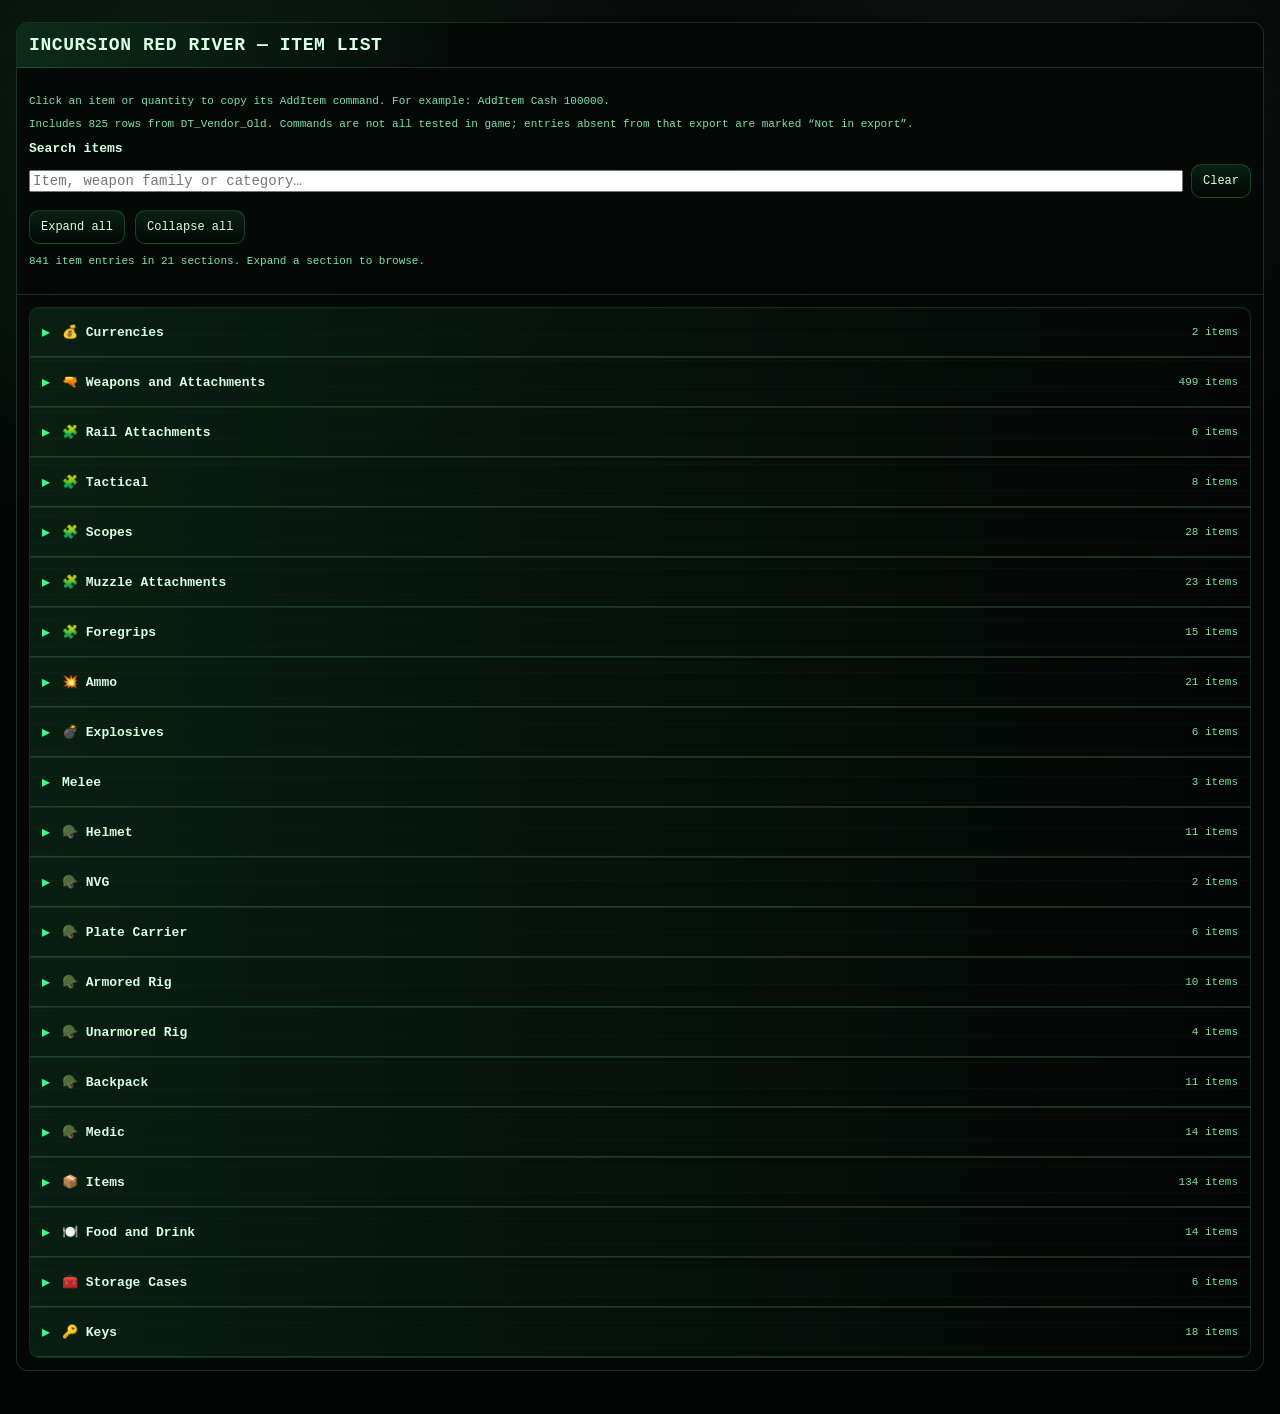
==== commit 3f985fdd: "fix: prevent the terminal background from tiling" ====
--- a/Incursion_Terminal.html
+++ b/Incursion_Terminal.html
@@ -6,7 +6,12 @@
 <title>Incursion Red River — Item List</title>
 <style>
 :root{--bg:#030504;--text:#d7ffe2;--muted:#7ee2a2;--line:rgba(126,226,162,.18);--accent:#39ff88;--new:#72d6ff;--mono:ui-monospace,Consolas,monospace}
-*{box-sizing:border-box}body{margin:0;font-family:var(--mono);background:radial-gradient(900px 700px at 15% 18%, rgba(57,255,136,.10), transparent 55%),radial-gradient(700px 520px at 80% 22%, rgba(182,255,207,.06), transparent 55%),linear-gradient(180deg, rgba(255,255,255,.02), transparent 22%),var(--bg);color:var(--text)}
+html {
+  background: radial-gradient(900px 700px at 15% 18%, rgba(57,255,136,.10), transparent 55%),radial-gradient(700px 520px at 80% 22%, rgba(182,255,207,.06), transparent 55%),linear-gradient(180deg, rgba(255,255,255,.02), transparent 22%),var(--bg);
+  background-attachment: fixed;
+  background-repeat: no-repeat;
+}
+*{box-sizing:border-box}body{margin:0;font-family:var(--mono);color:var(--text)}
 .wrap{max-width:1380px;margin:auto;padding:22px 16px 60px}.grid{display:grid;grid-template-columns:430px 1fr;gap:14px}@media(max-width:1040px){.grid{grid-template-columns:1fr}}
 .card{background:linear-gradient(180deg, rgba(5,8,7,.90), rgba(4,7,6,.90));border:1px solid var(--line);border-radius:12px;overflow:hidden}.hd{padding:12px;border-bottom:1px solid var(--line);display:flex;justify-content:space-between;gap:10px;flex-wrap:wrap;background:linear-gradient(90deg, rgba(57,255,136,.14), transparent 38%), rgba(4,7,6,.35)}.content{padding:12px}
 h1{margin:0;font-size:18px;letter-spacing:.6px;text-transform:uppercase}.sub,.small,.meta,.counter{color:var(--muted);font-size:11px}.meta{display:flex;gap:10px;flex-wrap:wrap}
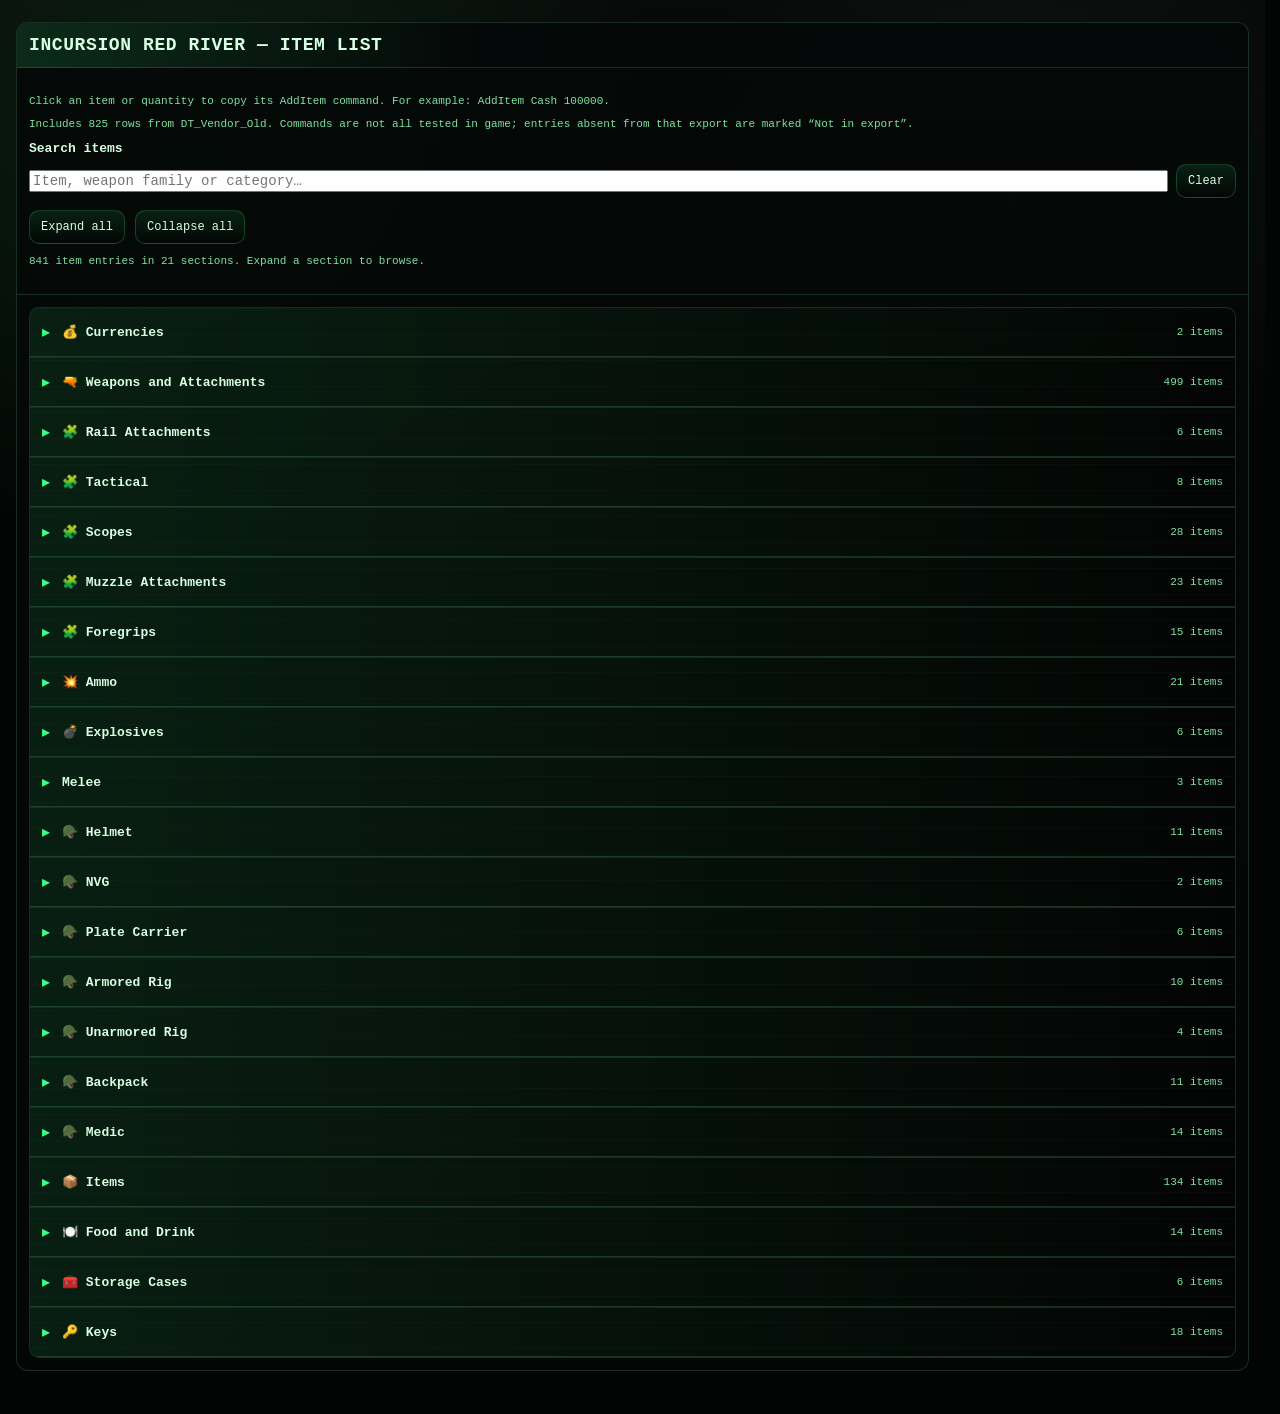
==== commit 2cd85414: "fix: theme the terminal scrollbar and reserve its space" ====
--- a/Incursion_Terminal.html
+++ b/Incursion_Terminal.html
@@ -10,6 +10,8 @@
   background: radial-gradient(900px 700px at 15% 18%, rgba(57,255,136,.10), transparent 55%),radial-gradient(700px 520px at 80% 22%, rgba(182,255,207,.06), transparent 55%),linear-gradient(180deg, rgba(255,255,255,.02), transparent 22%),var(--bg);
   background-attachment: fixed;
   background-repeat: no-repeat;
+  scrollbar-color: #4e8561 var(--bg);
+  scrollbar-gutter: stable;
 }
 *{box-sizing:border-box}body{margin:0;font-family:var(--mono);color:var(--text)}
 .wrap{max-width:1380px;margin:auto;padding:22px 16px 60px}.grid{display:grid;grid-template-columns:430px 1fr;gap:14px}@media(max-width:1040px){.grid{grid-template-columns:1fr}}
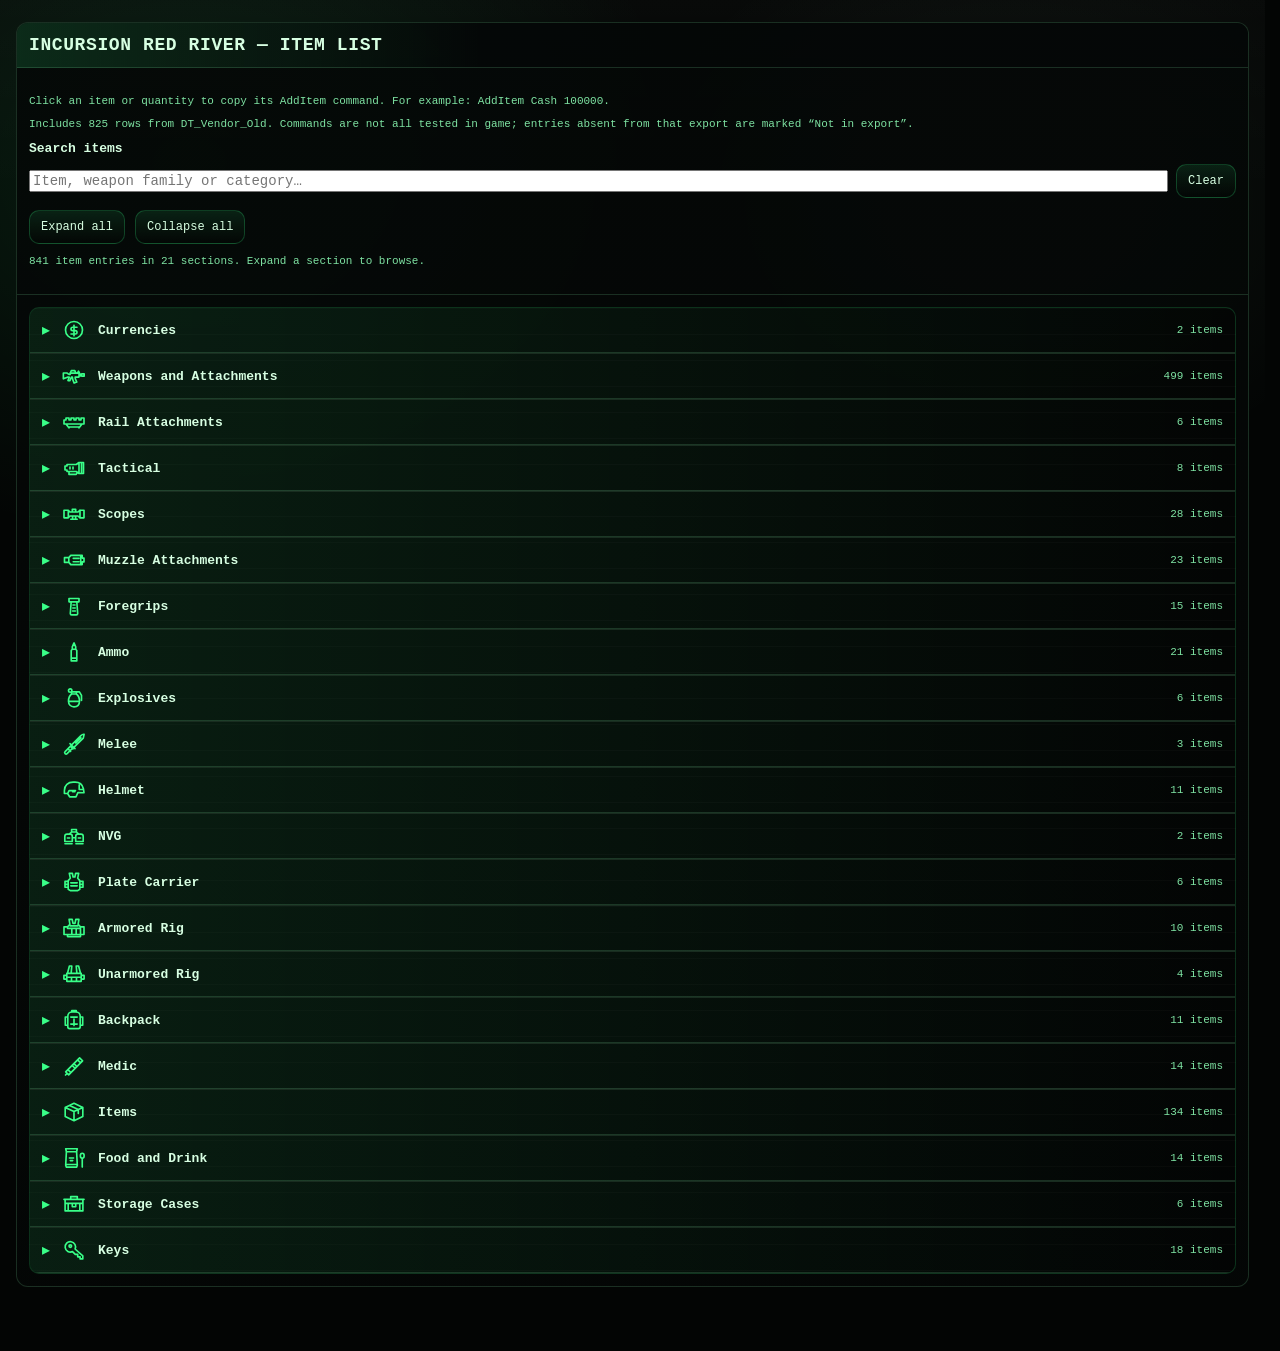
==== commit 663685a3: "feat: use svg category items" ====
--- a/Incursion_Terminal.html
+++ b/Incursion_Terminal.html
@@ -4,69 +4,8 @@
 <meta charset="utf-8">
 <meta name="viewport" content="width=device-width,initial-scale=1">
 <title>Incursion Red River — Item List</title>
-<style>
-:root{--bg:#030504;--text:#d7ffe2;--muted:#7ee2a2;--line:rgba(126,226,162,.18);--accent:#39ff88;--new:#72d6ff;--mono:ui-monospace,Consolas,monospace}
-html {
-  background: radial-gradient(900px 700px at 15% 18%, rgba(57,255,136,.10), transparent 55%),radial-gradient(700px 520px at 80% 22%, rgba(182,255,207,.06), transparent 55%),linear-gradient(180deg, rgba(255,255,255,.02), transparent 22%),var(--bg);
-  background-attachment: fixed;
-  background-repeat: no-repeat;
-  scrollbar-color: #4e8561 var(--bg);
-  scrollbar-gutter: stable;
-}
-*{box-sizing:border-box}body{margin:0;font-family:var(--mono);color:var(--text)}
-.wrap{max-width:1380px;margin:auto;padding:22px 16px 60px}.grid{display:grid;grid-template-columns:430px 1fr;gap:14px}@media(max-width:1040px){.grid{grid-template-columns:1fr}}
-.card{background:linear-gradient(180deg, rgba(5,8,7,.90), rgba(4,7,6,.90));border:1px solid var(--line);border-radius:12px;overflow:hidden}.hd{padding:12px;border-bottom:1px solid var(--line);display:flex;justify-content:space-between;gap:10px;flex-wrap:wrap;background:linear-gradient(90deg, rgba(57,255,136,.14), transparent 38%), rgba(4,7,6,.35)}.content{padding:12px}
-h1{margin:0;font-size:18px;letter-spacing:.6px;text-transform:uppercase}.sub,.small,.meta,.counter{color:var(--muted);font-size:11px}.meta{display:flex;gap:10px;flex-wrap:wrap}
-textarea,input[type="text"],.search input{width:100%;padding:11px 12px;border-radius:10px;border:1px solid rgba(57,255,136,.22);background:rgba(0,0,0,.20);color:var(--text);outline:none;font:12px/1.45 var(--mono)} textarea{min-height:180px;resize:vertical}
-textarea:focus,input[type="text"]:focus,.search input:focus{border-color:rgba(57,255,136,.55);box-shadow:0 0 0 3px rgba(57,255,136,.14)}
-.actions,.row2,.topbar{display:flex;gap:10px;align-items:center;flex-wrap:wrap;margin-bottom:10px}.row2>*{flex:1 1 180px}
-.search{position:relative;min-width:min(420px,100%);flex:1 1 420px}.search svg{position:absolute;left:12px;top:50%;transform:translateY(-50%);opacity:.9;color:rgba(126,226,162,.95)} .search input{padding-left:44px}
-.btn{appearance:none;border:1px solid rgba(57,255,136,.22);background:linear-gradient(180deg, rgba(57,255,136,.10), rgba(0,0,0,.22));color:var(--text);padding:9px 11px;border-radius:10px;cursor:pointer;font-size:12px;font-family:var(--mono)}
-.btn:hover{border-color:rgba(57,255,136,.55)}.btn.secondary{border-color:rgba(114,214,255,.28)}.btn.warn{border-color:rgba(255,202,107,.32)}
-.list{border:1px solid rgba(57,255,136,.18);background:repeating-linear-gradient(180deg, rgba(255,255,255,.02) 0px, rgba(255,255,255,.02) 1px, transparent 1px, transparent 26px), rgba(0,0,0,.20);border-radius:10px;overflow:hidden;min-height:520px}
-.sectionLine{display:flex;align-items:center;justify-content:space-between;gap:10px;padding:9px 11px;border-top:1px solid rgba(57,255,136,.12);border-bottom:1px solid rgba(57,255,136,.12);background:linear-gradient(90deg, rgba(57,255,136,.12), rgba(0,0,0,.12))}
-.sectionLeft{display:flex;align-items:center;gap:10px}.secEmoji{font-size:15px}.secTitle{font-weight:700;letter-spacing:.8px;text-transform:uppercase;font-size:12px}.secCount{font-size:11px;color:var(--muted)}
-.infoLine{padding:7px 11px;color:rgba(126,226,162,.92);font-size:12px}.separatorLine{padding:7px 11px;color:rgba(126,226,162,.70);font-size:12px;white-space:pre}.spacer{height:10px}
-.row{display:flex;justify-content:space-between;align-items:center;gap:10px;padding:6px 11px;border-bottom:1px solid rgba(57,255,136,.08);font-size:12.8px}.row:hover{background:rgba(57,255,136,.07)}
-.leftCol{display:flex;align-items:center;gap:8px;min-width:0;flex:1}.txt{overflow:hidden;text-overflow:ellipsis;white-space:nowrap;max-width:100%;cursor:pointer}.txt:hover{text-decoration:underline}
-.tag{font-size:10px;padding:2px 6px;border-radius:999px;border:1px solid rgba(114,214,255,.35);color:var(--new);background:rgba(114,214,255,.08)}
-.qtyGroup{display:flex;gap:6px;flex-wrap:wrap}.qbtn{background:linear-gradient(180deg, rgba(57,255,136,.12), rgba(0,0,0,.25));border:1px solid rgba(57,255,136,.22);color:var(--text);font-size:11px;padding:5px 9px;border-radius:9px;cursor:pointer;min-width:44px;font-family:var(--mono)}
-mark{background:rgba(57,255,136,.16);color:var(--text);padding:0 2px;border-radius:4px;border:1px solid rgba(57,255,136,.22)} .kbd{font-size:11px;color:var(--muted);border:1px solid rgba(57,255,136,.22);background:rgba(0,0,0,.20);padding:2px 7px;border-radius:8px}
-.presetList{display:flex;flex-wrap:wrap;gap:8px}.presetChip{display:inline-flex;gap:8px;align-items:center;padding:6px 9px;border-radius:999px;border:1px solid rgba(57,255,136,.22);background:rgba(0,0,0,.18);font-size:11px}.presetChip button{all:unset;cursor:pointer;color:var(--muted)}
-.toast{position:fixed;bottom:18px;left:50%;transform:translateX(-50%);background:rgba(0,0,0,.55);border:1px solid rgba(57,255,136,.40);padding:10px 14px;border-radius:999px;display:none;font-size:12px;z-index:1000}
-hr{border:none;border-top:1px solid var(--line);margin:12px 0}
-
-[hidden]{display:none!important}
-.list{min-height:0}
-.toolbar{padding:16px 12px;border-bottom:1px solid var(--line)}
-.toolbar label{display:block;margin-bottom:8px;font-size:13px;font-weight:700}
-.search-row{display:flex;gap:8px;align-items:center}
-.search-row input{min-width:0;flex:1;font:14px var(--mono)}
-.search-row .btn{flex-shrink:0}
-.toolbar .actions{margin:12px 0 8px}
-summary{display:flex;gap:12px;align-items:center;cursor:pointer;padding:14px 12px;list-style:none;background:linear-gradient(90deg,rgba(57,255,136,.10),transparent);border-bottom:1px solid var(--line)}
-summary::-webkit-details-marker{display:none}
-summary::before{content:"▸";flex-shrink:0;color:var(--accent)}
-details[open]>summary::before{content:"▾"}
-.group-title{flex:1;min-width:0;font-size:13px;font-weight:700}
-.secCount{white-space:nowrap}
-.category+.category{border-top:1px solid var(--line)}
-.weapon-group{margin:8px;border:1px solid var(--line);border-radius:8px;overflow:hidden}
-.weapon-group>summary{background:rgba(57,255,136,.04);padding:12px}
-.item-copy{appearance:none;background:none;border:none;color:inherit;font:inherit;text-align:left;padding:4px 0}
-.txt{white-space:normal;overflow-wrap:anywhere}
-.row{align-items:flex-start}
-.qtyGroup{flex-shrink:0}
-:where(button,input,summary):focus-visible{outline:2px solid var(--accent);outline-offset:3px}
-#empty-state{padding:22px 12px;text-align:center}
-.toast{max-width:calc(100% - 24px);overflow-wrap:anywhere;border-radius:12px}
-@media(max-width:540px){.row{flex-wrap:wrap}.leftCol{flex-basis:100%}.qtyGroup{margin-bottom:4px}.wrap{padding:12px 8px 40px}}
-
-.leftCol{flex-wrap:wrap}
-.row{flex-wrap:wrap}
-.legacy-tag{border-color:rgba(255,202,107,.5);color:#ffca6b;background:rgba(255,202,107,.08)}
-.row-note{flex-basis:100%;margin:4px 0;color:#ffca6b;font-size:11px;overflow-wrap:anywhere}
-</style>
+<link rel="icon" type="image/x-icon" sizes="16x16 32x32 48x48" href="./site/favicon.ico">
+<link rel="stylesheet" href="./site/terminal.css">
 </head>
 <body>
 <main class="wrap">
@@ -89,13 +28,13 @@
 </div>
 <div class="content">
 <div class="list" id="list">
-<details class="category" data-label="💰 Currencies">
-<summary><span class="group-title">💰 Currencies</span><span class="secCount">2 items</span></summary>
+<details class="category" data-label="Currencies">
+<summary><img class="category-icon" src="./site/svgs/currencies.svg" width="24" height="24" alt="" aria-hidden="true"><span class="group-title">Currencies</span><span class="secCount">2 items</span></summary>
 <div class="row" data-type="item" data-text="cash" data-item="Cash" data-source="vendor-export"><div class="leftCol"><button type="button" class="txt item-copy" title="Click to copy AddItem Cash 1">Cash</button></div><div class="qtyGroup"><button class="qbtn" data-item="Cash" data-qty="1" type="button">1</button><button class="qbtn" data-item="Cash" data-qty="10" type="button">10</button><button class="qbtn" data-item="Cash" data-qty="100" type="button">100</button><button class="qbtn" data-item="Cash" data-qty="1000" type="button">1000</button></div></div>
 <div class="row" data-type="item" data-text="markedcoin" data-item="MarkedCoin" data-source="vendor-export"><div class="leftCol"><button type="button" class="txt item-copy" title="Click to copy AddItem MarkedCoin 1">MarkedCoin</button></div><div class="qtyGroup"><button class="qbtn" data-item="MarkedCoin" data-qty="1" type="button">1</button><button class="qbtn" data-item="MarkedCoin" data-qty="10" type="button">10</button><button class="qbtn" data-item="MarkedCoin" data-qty="100" type="button">100</button><button class="qbtn" data-item="MarkedCoin" data-qty="1000" type="button">1000</button></div></div>
 </details>
-<details class="category" data-label="🔫 Weapons and Attachments">
-<summary><span class="group-title">🔫 Weapons and Attachments</span><span class="secCount">499 items</span></summary>
+<details class="category" data-label="Weapons and Attachments">
+<summary><img class="category-icon" src="./site/svgs/weapons.svg" width="24" height="24" alt="" aria-hidden="true"><span class="group-title">Weapons and Attachments</span><span class="secCount">499 items</span></summary>
 <details class="weapon-group" data-label="AK-12">
 <summary><span class="group-title">AK-12</span><span class="secCount">7 items</span></summary>
 <div class="row" data-type="item" data-text="ak-12" data-item="AK-12" data-source="vendor-export"><div class="leftCol"><button type="button" class="txt item-copy" title="Click to copy AddItem AK-12 1">AK-12</button></div><div class="qtyGroup"><button class="qbtn" data-item="AK-12" data-qty="1" type="button">1</button><button class="qbtn" data-item="AK-12" data-qty="10" type="button">10</button><button class="qbtn" data-item="AK-12" data-qty="100" type="button">100</button><button class="qbtn" data-item="AK-12" data-qty="1000" type="button">1000</button></div></div>
@@ -710,8 +649,8 @@
 <div class="row" data-type="item" data-text="zenitco_pt-3_stock" data-item="zenitco_pt-3_stock" data-source="vendor-export"><div class="leftCol"><button type="button" class="txt item-copy" title="Click to copy AddItem zenitco_pt-3_stock 1">zenitco_pt-3_stock</button></div><div class="qtyGroup"><button class="qbtn" data-item="zenitco_pt-3_stock" data-qty="1" type="button">1</button><button class="qbtn" data-item="zenitco_pt-3_stock" data-qty="10" type="button">10</button><button class="qbtn" data-item="zenitco_pt-3_stock" data-qty="100" type="button">100</button><button class="qbtn" data-item="zenitco_pt-3_stock" data-qty="1000" type="button">1000</button></div></div>
 </details>
 </details>
-<details class="category" data-label="🧩 Rail Attachments">
-<summary><span class="group-title">🧩 Rail Attachments</span><span class="secCount">6 items</span></summary>
+<details class="category" data-label="Rail Attachments">
+<summary><img class="category-icon" src="./site/svgs/rail-attachments.svg" width="24" height="24" alt="" aria-hidden="true"><span class="group-title">Rail Attachments</span><span class="secCount">6 items</span></summary>
 <div class="row" data-type="item" data-text="gbrs_hydra_mount" data-item="GBRS_Hydra_Mount" data-source="vendor-export"><div class="leftCol"><button type="button" class="txt item-copy" title="Click to copy AddItem GBRS_Hydra_Mount 1">GBRS_Hydra_Mount</button></div><div class="qtyGroup"><button class="qbtn" data-item="GBRS_Hydra_Mount" data-qty="1" type="button">1</button><button class="qbtn" data-item="GBRS_Hydra_Mount" data-qty="10" type="button">10</button><button class="qbtn" data-item="GBRS_Hydra_Mount" data-qty="100" type="button">100</button><button class="qbtn" data-item="GBRS_Hydra_Mount" data-qty="1000" type="button">1000</button></div></div>
 <div class="row" data-type="item" data-text="leupold_deltapoint_mount" data-item="Leupold_DeltaPoint_Mount" data-source="vendor-export"><div class="leftCol"><button type="button" class="txt item-copy" title="Click to copy AddItem Leupold_DeltaPoint_Mount 1">Leupold_DeltaPoint_Mount</button></div><div class="qtyGroup"><button class="qbtn" data-item="Leupold_DeltaPoint_Mount" data-qty="1" type="button">1</button><button class="qbtn" data-item="Leupold_DeltaPoint_Mount" data-qty="10" type="button">10</button><button class="qbtn" data-item="Leupold_DeltaPoint_Mount" data-qty="100" type="button">100</button><button class="qbtn" data-item="Leupold_DeltaPoint_Mount" data-qty="1000" type="button">1000</button></div></div>
 <div class="row" data-type="item" data-text="magpul_m-lok_2x1_inch_rail" data-item="Magpul_M-LOK_2x1_Inch_Rail" data-source="vendor-export"><div class="leftCol"><button type="button" class="txt item-copy" title="Click to copy AddItem Magpul_M-LOK_2x1_Inch_Rail 1">Magpul_M-LOK_2x1_Inch_Rail</button></div><div class="qtyGroup"><button class="qbtn" data-item="Magpul_M-LOK_2x1_Inch_Rail" data-qty="1" type="button">1</button><button class="qbtn" data-item="Magpul_M-LOK_2x1_Inch_Rail" data-qty="10" type="button">10</button><button class="qbtn" data-item="Magpul_M-LOK_2x1_Inch_Rail" data-qty="100" type="button">100</button><button class="qbtn" data-item="Magpul_M-LOK_2x1_Inch_Rail" data-qty="1000" type="button">1000</button></div></div>
@@ -719,8 +658,8 @@
 <div class="row" data-type="item" data-text="ncstar_mpr45_45_degrees_offset_rail" data-item="NCSTAR_MPR45_45_Degrees_Offset_Rail" data-source="vendor-export"><div class="leftCol"><button type="button" class="txt item-copy" title="Click to copy AddItem NCSTAR_MPR45_45_Degrees_Offset_Rail 1">NCSTAR_MPR45_45_Degrees_Offset_Rail</button></div><div class="qtyGroup"><button class="qbtn" data-item="NCSTAR_MPR45_45_Degrees_Offset_Rail" data-qty="1" type="button">1</button><button class="qbtn" data-item="NCSTAR_MPR45_45_Degrees_Offset_Rail" data-qty="10" type="button">10</button><button class="qbtn" data-item="NCSTAR_MPR45_45_Degrees_Offset_Rail" data-qty="100" type="button">100</button><button class="qbtn" data-item="NCSTAR_MPR45_45_Degrees_Offset_Rail" data-qty="1000" type="button">1000</button></div></div>
 <div class="row" data-type="item" data-text="trijicon_rmr_mount" data-item="Trijicon_RMR_Mount" data-source="vendor-export"><div class="leftCol"><button type="button" class="txt item-copy" title="Click to copy AddItem Trijicon_RMR_Mount 1">Trijicon_RMR_Mount</button></div><div class="qtyGroup"><button class="qbtn" data-item="Trijicon_RMR_Mount" data-qty="1" type="button">1</button><button class="qbtn" data-item="Trijicon_RMR_Mount" data-qty="10" type="button">10</button><button class="qbtn" data-item="Trijicon_RMR_Mount" data-qty="100" type="button">100</button><button class="qbtn" data-item="Trijicon_RMR_Mount" data-qty="1000" type="button">1000</button></div></div>
 </details>
-<details class="category" data-label="🧩 Tactical">
-<summary><span class="group-title">🧩 Tactical</span><span class="secCount">8 items</span></summary>
+<details class="category" data-label="Tactical">
+<summary><img class="category-icon" src="./site/svgs/tactical.svg" width="24" height="24" alt="" aria-hidden="true"><span class="group-title">Tactical</span><span class="secCount">8 items</span></summary>
 <div class="row" data-type="item" data-text="inforce_aplc_compact_flashlight" data-item="Inforce_APLc_Compact_Flashlight" data-source="vendor-export" data-aliases="Inforce_APLC_Compact_Flashlight"><div class="leftCol"><button type="button" class="txt item-copy" title="Click to copy AddItem Inforce_APLc_Compact_Flashlight 1">Inforce_APLc_Compact_Flashlight</button></div><div class="qtyGroup"><button class="qbtn" data-item="Inforce_APLc_Compact_Flashlight" data-qty="1" type="button">1</button><button class="qbtn" data-item="Inforce_APLc_Compact_Flashlight" data-qty="10" type="button">10</button><button class="qbtn" data-item="Inforce_APLc_Compact_Flashlight" data-qty="100" type="button">100</button><button class="qbtn" data-item="Inforce_APLc_Compact_Flashlight" data-qty="1000" type="button">1000</button></div></div>
 <div class="row" data-type="item" data-text="inforce_wmlx_flashlight" data-item="Inforce_WMLx_Flashlight" data-source="vendor-export" data-aliases="Inforce_WMLX_Flashlight"><div class="leftCol"><button type="button" class="txt item-copy" title="Click to copy AddItem Inforce_WMLx_Flashlight 1">Inforce_WMLx_Flashlight</button></div><div class="qtyGroup"><button class="qbtn" data-item="Inforce_WMLx_Flashlight" data-qty="1" type="button">1</button><button class="qbtn" data-item="Inforce_WMLx_Flashlight" data-qty="10" type="button">10</button><button class="qbtn" data-item="Inforce_WMLx_Flashlight" data-qty="100" type="button">100</button><button class="qbtn" data-item="Inforce_WMLx_Flashlight" data-qty="1000" type="button">1000</button></div></div>
 <div class="row" data-type="item" data-text="peq-15_la-5_tactical_device" data-item="PEQ-15_LA-5_Tactical_Device" data-source="vendor-export"><div class="leftCol"><button type="button" class="txt item-copy" title="Click to copy AddItem PEQ-15_LA-5_Tactical_Device 1">PEQ-15_LA-5_Tactical_Device</button></div><div class="qtyGroup"><button class="qbtn" data-item="PEQ-15_LA-5_Tactical_Device" data-qty="1" type="button">1</button><button class="qbtn" data-item="PEQ-15_LA-5_Tactical_Device" data-qty="10" type="button">10</button><button class="qbtn" data-item="PEQ-15_LA-5_Tactical_Device" data-qty="100" type="button">100</button><button class="qbtn" data-item="PEQ-15_LA-5_Tactical_Device" data-qty="1000" type="button">1000</button></div></div>
@@ -730,8 +669,8 @@
 <div class="row" data-type="item" data-text="l3harris_ngal" data-item="L3Harris_NGAL" data-source="vendor-export"><div class="leftCol"><button type="button" class="txt item-copy" title="Click to copy AddItem L3Harris_NGAL 1">L3Harris_NGAL</button></div><div class="qtyGroup"><button class="qbtn" data-item="L3Harris_NGAL" data-qty="1" type="button">1</button><button class="qbtn" data-item="L3Harris_NGAL" data-qty="10" type="button">10</button><button class="qbtn" data-item="L3Harris_NGAL" data-qty="100" type="button">100</button><button class="qbtn" data-item="L3Harris_NGAL" data-qty="1000" type="button">1000</button></div></div>
 <div class="row" data-type="item" data-text="streamlight_tlr1-hl_gun_light" data-item="Streamlight_TLR1-HL_Gun_Light" data-source="vendor-export"><div class="leftCol"><button type="button" class="txt item-copy" title="Click to copy AddItem Streamlight_TLR1-HL_Gun_Light 1">Streamlight_TLR1-HL_Gun_Light</button></div><div class="qtyGroup"><button class="qbtn" data-item="Streamlight_TLR1-HL_Gun_Light" data-qty="1" type="button">1</button><button class="qbtn" data-item="Streamlight_TLR1-HL_Gun_Light" data-qty="10" type="button">10</button><button class="qbtn" data-item="Streamlight_TLR1-HL_Gun_Light" data-qty="100" type="button">100</button><button class="qbtn" data-item="Streamlight_TLR1-HL_Gun_Light" data-qty="1000" type="button">1000</button></div></div>
 </details>
-<details class="category" data-label="🧩 Scopes">
-<summary><span class="group-title">🧩 Scopes</span><span class="secCount">28 items</span></summary>
+<details class="category" data-label="Scopes">
+<summary><img class="category-icon" src="./site/svgs/scopes.svg" width="24" height="24" alt="" aria-hidden="true"><span class="group-title">Scopes</span><span class="secCount">28 items</span></summary>
 <div class="row" data-type="item" data-text="aimpoint_micro_t1_sight" data-item="Aimpoint_Micro_T1_Sight" data-source="vendor-export"><div class="leftCol"><button type="button" class="txt item-copy" title="Click to copy AddItem Aimpoint_Micro_T1_Sight 1">Aimpoint_Micro_T1_Sight</button></div><div class="qtyGroup"><button class="qbtn" data-item="Aimpoint_Micro_T1_Sight" data-qty="1" type="button">1</button><button class="qbtn" data-item="Aimpoint_Micro_T1_Sight" data-qty="10" type="button">10</button><button class="qbtn" data-item="Aimpoint_Micro_T1_Sight" data-qty="100" type="button">100</button><button class="qbtn" data-item="Aimpoint_Micro_T1_Sight" data-qty="1000" type="button">1000</button></div></div>
 <div class="row" data-type="item" data-text="elcan_specterdr_1x-4x_scope" data-item="Elcan_SpecterDR_1x-4x_Scope" data-source="vendor-export"><div class="leftCol"><button type="button" class="txt item-copy" title="Click to copy AddItem Elcan_SpecterDR_1x-4x_Scope 1">Elcan_SpecterDR_1x-4x_Scope</button></div><div class="qtyGroup"><button class="qbtn" data-item="Elcan_SpecterDR_1x-4x_Scope" data-qty="1" type="button">1</button><button class="qbtn" data-item="Elcan_SpecterDR_1x-4x_Scope" data-qty="10" type="button">10</button><button class="qbtn" data-item="Elcan_SpecterDR_1x-4x_Scope" data-qty="100" type="button">100</button><button class="qbtn" data-item="Elcan_SpecterDR_1x-4x_Scope" data-qty="1000" type="button">1000</button></div></div>
 <div class="row" data-type="item" data-text="eotech_cnvdt_1x_thermal_scope" data-item="EOTECH_CNVDT_1x_Thermal_Scope" data-source="vendor-export"><div class="leftCol"><button type="button" class="txt item-copy" title="Click to copy AddItem EOTECH_CNVDT_1x_Thermal_Scope 1">EOTECH_CNVDT_1x_Thermal_Scope</button></div><div class="qtyGroup"><button class="qbtn" data-item="EOTECH_CNVDT_1x_Thermal_Scope" data-qty="1" type="button">1</button><button class="qbtn" data-item="EOTECH_CNVDT_1x_Thermal_Scope" data-qty="10" type="button">10</button><button class="qbtn" data-item="EOTECH_CNVDT_1x_Thermal_Scope" data-qty="100" type="button">100</button><button class="qbtn" data-item="EOTECH_CNVDT_1x_Thermal_Scope" data-qty="1000" type="button">1000</button></div></div>
@@ -761,8 +700,8 @@
 <div class="row" data-type="item" data-text="schmidt_bender_pm_ii_1-8" data-item="Schmidt_Bender_PM_II_1-8" data-source="vendor-export"><div class="leftCol"><button type="button" class="txt item-copy" title="Click to copy AddItem Schmidt_Bender_PM_II_1-8 1">Schmidt_Bender_PM_II_1-8</button></div><div class="qtyGroup"><button class="qbtn" data-item="Schmidt_Bender_PM_II_1-8" data-qty="1" type="button">1</button><button class="qbtn" data-item="Schmidt_Bender_PM_II_1-8" data-qty="10" type="button">10</button><button class="qbtn" data-item="Schmidt_Bender_PM_II_1-8" data-qty="100" type="button">100</button><button class="qbtn" data-item="Schmidt_Bender_PM_II_1-8" data-qty="1000" type="button">1000</button></div></div>
 <div class="row" data-type="item" data-text="trijicon_mro_sight" data-item="Trijicon_MRO_Sight" data-source="vendor-export"><div class="leftCol"><button type="button" class="txt item-copy" title="Click to copy AddItem Trijicon_MRO_Sight 1">Trijicon_MRO_Sight</button></div><div class="qtyGroup"><button class="qbtn" data-item="Trijicon_MRO_Sight" data-qty="1" type="button">1</button><button class="qbtn" data-item="Trijicon_MRO_Sight" data-qty="10" type="button">10</button><button class="qbtn" data-item="Trijicon_MRO_Sight" data-qty="100" type="button">100</button><button class="qbtn" data-item="Trijicon_MRO_Sight" data-qty="1000" type="button">1000</button></div></div>
 </details>
-<details class="category" data-label="🧩 Muzzle Attachments">
-<summary><span class="group-title">🧩 Muzzle Attachments</span><span class="secCount">23 items</span></summary>
+<details class="category" data-label="Muzzle Attachments">
+<summary><img class="category-icon" src="./site/svgs/muzzle-attachments.svg" width="24" height="24" alt="" aria-hidden="true"><span class="group-title">Muzzle Attachments</span><span class="secCount">23 items</span></summary>
 <div class="row" data-type="item" data-text="aac_762-sdn-6_suppressor" data-item="AAC_762-SDN-6_Suppressor" data-source="vendor-export"><div class="leftCol"><button type="button" class="txt item-copy" title="Click to copy AddItem AAC_762-SDN-6_Suppressor 1">AAC_762-SDN-6_Suppressor</button></div><div class="qtyGroup"><button class="qbtn" data-item="AAC_762-SDN-6_Suppressor" data-qty="1" type="button">1</button><button class="qbtn" data-item="AAC_762-SDN-6_Suppressor" data-qty="10" type="button">10</button><button class="qbtn" data-item="AAC_762-SDN-6_Suppressor" data-qty="100" type="button">100</button><button class="qbtn" data-item="AAC_762-SDN-6_Suppressor" data-qty="1000" type="button">1000</button></div></div>
 <div class="row" data-type="item" data-text="colt_usgi_a2_flash_hider" data-item="Colt_USGI_A2_Flash_Hider" data-source="vendor-export"><div class="leftCol"><button type="button" class="txt item-copy" title="Click to copy AddItem Colt_USGI_A2_Flash_Hider 1">Colt_USGI_A2_Flash_Hider</button></div><div class="qtyGroup"><button class="qbtn" data-item="Colt_USGI_A2_Flash_Hider" data-qty="1" type="button">1</button><button class="qbtn" data-item="Colt_USGI_A2_Flash_Hider" data-qty="10" type="button">10</button><button class="qbtn" data-item="Colt_USGI_A2_Flash_Hider" data-qty="100" type="button">100</button><button class="qbtn" data-item="Colt_USGI_A2_Flash_Hider" data-qty="1000" type="button">1000</button></div></div>
 <div class="row" data-type="item" data-text="dt338_muzzle_brake" data-item="DT338_Muzzle_Brake" data-source="vendor-export"><div class="leftCol"><button type="button" class="txt item-copy" title="Click to copy AddItem DT338_Muzzle_Brake 1">DT338_Muzzle_Brake</button></div><div class="qtyGroup"><button class="qbtn" data-item="DT338_Muzzle_Brake" data-qty="1" type="button">1</button><button class="qbtn" data-item="DT338_Muzzle_Brake" data-qty="10" type="button">10</button><button class="qbtn" data-item="DT338_Muzzle_Brake" data-qty="100" type="button">100</button><button class="qbtn" data-item="DT338_Muzzle_Brake" data-qty="1000" type="button">1000</button></div></div>
@@ -787,8 +726,8 @@
 <div class="row" data-type="item" data-text="kvp_xl_45acp_suppressor" data-item="KVP_XL_45ACP_Suppressor" data-source="vendor-export"><div class="leftCol"><button type="button" class="txt item-copy" title="Click to copy AddItem KVP_XL_45ACP_Suppressor 1">KVP_XL_45ACP_Suppressor</button></div><div class="qtyGroup"><button class="qbtn" data-item="KVP_XL_45ACP_Suppressor" data-qty="1" type="button">1</button><button class="qbtn" data-item="KVP_XL_45ACP_Suppressor" data-qty="10" type="button">10</button><button class="qbtn" data-item="KVP_XL_45ACP_Suppressor" data-qty="100" type="button">100</button><button class="qbtn" data-item="KVP_XL_45ACP_Suppressor" data-qty="1000" type="button">1000</button></div></div>
 <div class="row" data-type="item" data-text="rugged_obsidian_9mm_suppressor" data-item="Rugged_Obsidian_9mm_Suppressor" data-source="vendor-export"><div class="leftCol"><button type="button" class="txt item-copy" title="Click to copy AddItem Rugged_Obsidian_9mm_Suppressor 1">Rugged_Obsidian_9mm_Suppressor</button></div><div class="qtyGroup"><button class="qbtn" data-item="Rugged_Obsidian_9mm_Suppressor" data-qty="1" type="button">1</button><button class="qbtn" data-item="Rugged_Obsidian_9mm_Suppressor" data-qty="10" type="button">10</button><button class="qbtn" data-item="Rugged_Obsidian_9mm_Suppressor" data-qty="100" type="button">100</button><button class="qbtn" data-item="Rugged_Obsidian_9mm_Suppressor" data-qty="1000" type="button">1000</button></div></div>
 </details>
-<details class="category" data-label="🧩 Foregrips">
-<summary><span class="group-title">🧩 Foregrips</span><span class="secCount">15 items</span></summary>
+<details class="category" data-label="Foregrips">
+<summary><img class="category-icon" src="./site/svgs/foregrips.svg" width="24" height="24" alt="" aria-hidden="true"><span class="group-title">Foregrips</span><span class="secCount">15 items</span></summary>
 <div class="row" data-type="item" data-text="aug_vertical_foregrip" data-item="AUG_Vertical_Foregrip" data-source="vendor-export"><div class="leftCol"><button type="button" class="txt item-copy" title="Click to copy AddItem AUG_Vertical_Foregrip 1">AUG_Vertical_Foregrip</button></div><div class="qtyGroup"><button class="qbtn" data-item="AUG_Vertical_Foregrip" data-qty="1" type="button">1</button><button class="qbtn" data-item="AUG_Vertical_Foregrip" data-qty="10" type="button">10</button><button class="qbtn" data-item="AUG_Vertical_Foregrip" data-qty="100" type="button">100</button><button class="qbtn" data-item="AUG_Vertical_Foregrip" data-qty="1000" type="button">1000</button></div></div>
 <div class="row" data-type="item" data-text="bcm_gunfighter_mod3_foregrip" data-item="BCM_Gunfighter_Mod3_Foregrip" data-source="vendor-export"><div class="leftCol"><button type="button" class="txt item-copy" title="Click to copy AddItem BCM_Gunfighter_Mod3_Foregrip 1">BCM_Gunfighter_Mod3_Foregrip</button></div><div class="qtyGroup"><button class="qbtn" data-item="BCM_Gunfighter_Mod3_Foregrip" data-qty="1" type="button">1</button><button class="qbtn" data-item="BCM_Gunfighter_Mod3_Foregrip" data-qty="10" type="button">10</button><button class="qbtn" data-item="BCM_Gunfighter_Mod3_Foregrip" data-qty="100" type="button">100</button><button class="qbtn" data-item="BCM_Gunfighter_Mod3_Foregrip" data-qty="1000" type="button">1000</button></div></div>
 <div class="row" data-type="item" data-text="bt_quick_detach_unigrip" data-item="BT_Quick_Detach_Unigrip" data-source="vendor-export"><div class="leftCol"><button type="button" class="txt item-copy" title="Click to copy AddItem BT_Quick_Detach_Unigrip 1">BT_Quick_Detach_Unigrip</button></div><div class="qtyGroup"><button class="qbtn" data-item="BT_Quick_Detach_Unigrip" data-qty="1" type="button">1</button><button class="qbtn" data-item="BT_Quick_Detach_Unigrip" data-qty="10" type="button">10</button><button class="qbtn" data-item="BT_Quick_Detach_Unigrip" data-qty="100" type="button">100</button><button class="qbtn" data-item="BT_Quick_Detach_Unigrip" data-qty="1000" type="button">1000</button></div></div>
@@ -805,8 +744,8 @@
 <div class="row" data-type="item" data-text="troy_modular_combat_grip" data-item="Troy_Modular_Combat_Grip" data-source="vendor-export" data-aliases="TROY_Modular_Combat_Grip"><div class="leftCol"><button type="button" class="txt item-copy" title="Click to copy AddItem Troy_Modular_Combat_Grip 1">Troy_Modular_Combat_Grip</button></div><div class="qtyGroup"><button class="qbtn" data-item="Troy_Modular_Combat_Grip" data-qty="1" type="button">1</button><button class="qbtn" data-item="Troy_Modular_Combat_Grip" data-qty="10" type="button">10</button><button class="qbtn" data-item="Troy_Modular_Combat_Grip" data-qty="100" type="button">100</button><button class="qbtn" data-item="Troy_Modular_Combat_Grip" data-qty="1000" type="button">1000</button></div></div>
 <div class="row" data-type="item" data-text="zenitco_rk-1_45deg_foregrip" data-item="Zenitco_RK-1_45deg_Foregrip" data-source="vendor-export"><div class="leftCol"><button type="button" class="txt item-copy" title="Click to copy AddItem Zenitco_RK-1_45deg_Foregrip 1">Zenitco_RK-1_45deg_Foregrip</button></div><div class="qtyGroup"><button class="qbtn" data-item="Zenitco_RK-1_45deg_Foregrip" data-qty="1" type="button">1</button><button class="qbtn" data-item="Zenitco_RK-1_45deg_Foregrip" data-qty="10" type="button">10</button><button class="qbtn" data-item="Zenitco_RK-1_45deg_Foregrip" data-qty="100" type="button">100</button><button class="qbtn" data-item="Zenitco_RK-1_45deg_Foregrip" data-qty="1000" type="button">1000</button></div></div>
 </details>
-<details class="category" data-label="💥 Ammo">
-<summary><span class="group-title">💥 Ammo</span><span class="secCount">21 items</span></summary>
+<details class="category" data-label="Ammo">
+<summary><img class="category-icon" src="./site/svgs/ammo.svg" width="24" height="24" alt="" aria-hidden="true"><span class="group-title">Ammo</span><span class="secCount">21 items</span></summary>
 <div class="row" data-type="item" data-text="x338_ap" data-item="x338_AP" data-source="vendor-export"><div class="leftCol"><button type="button" class="txt item-copy" title="Click to copy AddItem x338_AP 1">x338_AP</button></div><div class="qtyGroup"><button class="qbtn" data-item="x338_AP" data-qty="1" type="button">1</button><button class="qbtn" data-item="x338_AP" data-qty="10" type="button">10</button><button class="qbtn" data-item="x338_AP" data-qty="100" type="button">100</button><button class="qbtn" data-item="x338_AP" data-qty="1000" type="button">1000</button></div></div>
 <div class="row" data-type="item" data-text="x300_blackout_m62" data-item="x300_Blackout_M62" data-source="vendor-export"><div class="leftCol"><button type="button" class="txt item-copy" title="Click to copy AddItem x300_Blackout_M62 1">x300_Blackout_M62</button></div><div class="qtyGroup"><button class="qbtn" data-item="x300_Blackout_M62" data-qty="1" type="button">1</button><button class="qbtn" data-item="x300_Blackout_M62" data-qty="10" type="button">10</button><button class="qbtn" data-item="x300_Blackout_M62" data-qty="100" type="button">100</button><button class="qbtn" data-item="x300_Blackout_M62" data-qty="1000" type="button">1000</button></div></div>
 <div class="row" data-type="item" data-text="x300_blackout_me3" data-item="x300_Blackout_ME3" data-source="vendor-export"><div class="leftCol"><button type="button" class="txt item-copy" title="Click to copy AddItem x300_Blackout_ME3 1">x300_Blackout_ME3</button></div><div class="qtyGroup"><button class="qbtn" data-item="x300_Blackout_ME3" data-qty="1" type="button">1</button><button class="qbtn" data-item="x300_Blackout_ME3" data-qty="10" type="button">10</button><button class="qbtn" data-item="x300_Blackout_ME3" data-qty="100" type="button">100</button><button class="qbtn" data-item="x300_Blackout_ME3" data-qty="1000" type="button">1000</button></div></div>
@@ -829,8 +768,8 @@
 <div class="row" data-type="item" data-text="9x39_bp" data-item="9x39_BP" data-source="vendor-export"><div class="leftCol"><button type="button" class="txt item-copy" title="Click to copy AddItem 9x39_BP 1">9x39_BP</button></div><div class="qtyGroup"><button class="qbtn" data-item="9x39_BP" data-qty="1" type="button">1</button><button class="qbtn" data-item="9x39_BP" data-qty="10" type="button">10</button><button class="qbtn" data-item="9x39_BP" data-qty="100" type="button">100</button><button class="qbtn" data-item="9x39_BP" data-qty="1000" type="button">1000</button></div></div>
 <div class="row" data-type="item" data-text="9x39_sp-5" data-item="9x39_SP-5" data-source="vendor-export"><div class="leftCol"><button type="button" class="txt item-copy" title="Click to copy AddItem 9x39_SP-5 1">9x39_SP-5</button></div><div class="qtyGroup"><button class="qbtn" data-item="9x39_SP-5" data-qty="1" type="button">1</button><button class="qbtn" data-item="9x39_SP-5" data-qty="10" type="button">10</button><button class="qbtn" data-item="9x39_SP-5" data-qty="100" type="button">100</button><button class="qbtn" data-item="9x39_SP-5" data-qty="1000" type="button">1000</button></div></div>
 </details>
-<details class="category" data-label="💣 Explosives">
-<summary><span class="group-title">💣 Explosives</span><span class="secCount">6 items</span></summary>
+<details class="category" data-label="Explosives">
+<summary><img class="category-icon" src="./site/svgs/explosives.svg" width="24" height="24" alt="" aria-hidden="true"><span class="group-title">Explosives</span><span class="secCount">6 items</span></summary>
 <div class="row" data-type="item" data-text="f-1_hand_grenade" data-item="F-1_Hand_Grenade" data-source="vendor-export"><div class="leftCol"><button type="button" class="txt item-copy" title="Click to copy AddItem F-1_Hand_Grenade 1">F-1_Hand_Grenade</button></div><div class="qtyGroup"><button class="qbtn" data-item="F-1_Hand_Grenade" data-qty="1" type="button">1</button><button class="qbtn" data-item="F-1_Hand_Grenade" data-qty="10" type="button">10</button><button class="qbtn" data-item="F-1_Hand_Grenade" data-qty="100" type="button">100</button><button class="qbtn" data-item="F-1_Hand_Grenade" data-qty="1000" type="button">1000</button></div></div>
 <div class="row" data-type="item" data-text="m67" data-item="M67" data-source="vendor-export"><div class="leftCol"><button type="button" class="txt item-copy" title="Click to copy AddItem M67 1">M67</button></div><div class="qtyGroup"><button class="qbtn" data-item="M67" data-qty="1" type="button">1</button><button class="qbtn" data-item="M67" data-qty="10" type="button">10</button><button class="qbtn" data-item="M67" data-qty="100" type="button">100</button><button class="qbtn" data-item="M67" data-qty="1000" type="button">1000</button></div></div>
 <div class="row" data-type="item" data-text="rgd_smoke_grenade" data-item="RGD_Smoke_Grenade" data-source="vendor-export"><div class="leftCol"><button type="button" class="txt item-copy" title="Click to copy AddItem RGD_Smoke_Grenade 1">RGD_Smoke_Grenade</button></div><div class="qtyGroup"><button class="qbtn" data-item="RGD_Smoke_Grenade" data-qty="1" type="button">1</button><button class="qbtn" data-item="RGD_Smoke_Grenade" data-qty="10" type="button">10</button><button class="qbtn" data-item="RGD_Smoke_Grenade" data-qty="100" type="button">100</button><button class="qbtn" data-item="RGD_Smoke_Grenade" data-qty="1000" type="button">1000</button></div></div>
@@ -839,13 +778,13 @@
 <div class="row" data-type="item" data-text="zarya_flash_grenade" data-item="Zarya_Flash_Grenade" data-source="vendor-export"><div class="leftCol"><button type="button" class="txt item-copy" title="Click to copy AddItem Zarya_Flash_Grenade 1">Zarya_Flash_Grenade</button></div><div class="qtyGroup"><button class="qbtn" data-item="Zarya_Flash_Grenade" data-qty="1" type="button">1</button><button class="qbtn" data-item="Zarya_Flash_Grenade" data-qty="10" type="button">10</button><button class="qbtn" data-item="Zarya_Flash_Grenade" data-qty="100" type="button">100</button><button class="qbtn" data-item="Zarya_Flash_Grenade" data-qty="1000" type="button">1000</button></div></div>
 </details>
 <details class="category" data-label="Melee">
-<summary><span class="group-title">Melee</span><span class="secCount">3 items</span></summary>
+<summary><img class="category-icon" src="./site/svgs/melee.svg" width="24" height="24" alt="" aria-hidden="true"><span class="group-title">Melee</span><span class="secCount">3 items</span></summary>
 <div class="row" data-type="item" data-text="m-9_bayonet_knife" data-item="M-9_Bayonet_Knife" data-source="vendor-export"><div class="leftCol"><button type="button" class="txt item-copy" title="Click to copy AddItem M-9_Bayonet_Knife 1">M-9_Bayonet_Knife</button></div><div class="qtyGroup"><button class="qbtn" data-item="M-9_Bayonet_Knife" data-qty="1" type="button">1</button><button class="qbtn" data-item="M-9_Bayonet_Knife" data-qty="10" type="button">10</button><button class="qbtn" data-item="M-9_Bayonet_Knife" data-qty="100" type="button">100</button><button class="qbtn" data-item="M-9_Bayonet_Knife" data-qty="1000" type="button">1000</button></div></div>
 <div class="row" data-type="item" data-text="machete" data-item="Machete" data-source="vendor-export"><div class="leftCol"><button type="button" class="txt item-copy" title="Click to copy AddItem Machete 1">Machete</button></div><div class="qtyGroup"><button class="qbtn" data-item="Machete" data-qty="1" type="button">1</button><button class="qbtn" data-item="Machete" data-qty="10" type="button">10</button><button class="qbtn" data-item="Machete" data-qty="100" type="button">100</button><button class="qbtn" data-item="Machete" data-qty="1000" type="button">1000</button></div></div>
 <div class="row" data-type="item" data-text="tomahawk" data-item="Tomahawk" data-source="vendor-export"><div class="leftCol"><button type="button" class="txt item-copy" title="Click to copy AddItem Tomahawk 1">Tomahawk</button></div><div class="qtyGroup"><button class="qbtn" data-item="Tomahawk" data-qty="1" type="button">1</button><button class="qbtn" data-item="Tomahawk" data-qty="10" type="button">10</button><button class="qbtn" data-item="Tomahawk" data-qty="100" type="button">100</button><button class="qbtn" data-item="Tomahawk" data-qty="1000" type="button">1000</button></div></div>
 </details>
-<details class="category" data-label="🪖 Helmet">
-<summary><span class="group-title">🪖 Helmet</span><span class="secCount">11 items</span></summary>
+<details class="category" data-label="Helmet">
+<summary><img class="category-icon" src="./site/svgs/helmet.svg" width="24" height="24" alt="" aria-hidden="true"><span class="group-title">Helmet</span><span class="secCount">11 items</span></summary>
 <div class="row" data-type="item" data-text="hhv_helmet" data-item="HHV_Helmet" data-source="vendor-export"><div class="leftCol"><button type="button" class="txt item-copy" title="Click to copy AddItem HHV_Helmet 1">HHV_Helmet</button></div><div class="qtyGroup"><button class="qbtn" data-item="HHV_Helmet" data-qty="1" type="button">1</button><button class="qbtn" data-item="HHV_Helmet" data-qty="10" type="button">10</button><button class="qbtn" data-item="HHV_Helmet" data-qty="100" type="button">100</button><button class="qbtn" data-item="HHV_Helmet" data-qty="1000" type="button">1000</button></div></div>
 <div class="row" data-type="item" data-text="high_cut_lshz_helmet" data-item="High_Cut_LSHZ_Helmet" data-source="vendor-export"><div class="leftCol"><button type="button" class="txt item-copy" title="Click to copy AddItem High_Cut_LSHZ_Helmet 1">High_Cut_LSHZ_Helmet</button></div><div class="qtyGroup"><button class="qbtn" data-item="High_Cut_LSHZ_Helmet" data-qty="1" type="button">1</button><button class="qbtn" data-item="High_Cut_LSHZ_Helmet" data-qty="10" type="button">10</button><button class="qbtn" data-item="High_Cut_LSHZ_Helmet" data-qty="100" type="button">100</button><button class="qbtn" data-item="High_Cut_LSHZ_Helmet" data-qty="1000" type="button">1000</button></div></div>
 <div class="row" data-type="item" data-text="kiver_rsp_helmet" data-item="Kiver_RSP_Helmet" data-source="vendor-export"><div class="leftCol"><button type="button" class="txt item-copy" title="Click to copy AddItem Kiver_RSP_Helmet 1">Kiver_RSP_Helmet</button></div><div class="qtyGroup"><button class="qbtn" data-item="Kiver_RSP_Helmet" data-qty="1" type="button">1</button><button class="qbtn" data-item="Kiver_RSP_Helmet" data-qty="10" type="button">10</button><button class="qbtn" data-item="Kiver_RSP_Helmet" data-qty="100" type="button">100</button><button class="qbtn" data-item="Kiver_RSP_Helmet" data-qty="1000" type="button">1000</button></div></div>
@@ -858,13 +797,13 @@
 <div class="row" data-type="item" data-text="galvion_caiman_ballistic_helmet" data-item="Galvion_Caiman_Ballistic_Helmet" data-source="vendor-export"><div class="leftCol"><button type="button" class="txt item-copy" title="Click to copy AddItem Galvion_Caiman_Ballistic_Helmet 1">Galvion_Caiman_Ballistic_Helmet</button></div><div class="qtyGroup"><button class="qbtn" data-item="Galvion_Caiman_Ballistic_Helmet" data-qty="1" type="button">1</button><button class="qbtn" data-item="Galvion_Caiman_Ballistic_Helmet" data-qty="10" type="button">10</button><button class="qbtn" data-item="Galvion_Caiman_Ballistic_Helmet" data-qty="100" type="button">100</button><button class="qbtn" data-item="Galvion_Caiman_Ballistic_Helmet" data-qty="1000" type="button">1000</button></div></div>
 <div class="row" data-type="item" data-text="ihps_helmet" data-item="IHPS_Helmet" data-source="vendor-export"><div class="leftCol"><button type="button" class="txt item-copy" title="Click to copy AddItem IHPS_Helmet 1">IHPS_Helmet</button></div><div class="qtyGroup"><button class="qbtn" data-item="IHPS_Helmet" data-qty="1" type="button">1</button><button class="qbtn" data-item="IHPS_Helmet" data-qty="10" type="button">10</button><button class="qbtn" data-item="IHPS_Helmet" data-qty="100" type="button">100</button><button class="qbtn" data-item="IHPS_Helmet" data-qty="1000" type="button">1000</button></div></div>
 </details>
-<details class="category" data-label="🪖 NVG">
-<summary><span class="group-title">🪖 NVG</span><span class="secCount">2 items</span></summary>
+<details class="category" data-label="NVG">
+<summary><img class="category-icon" src="./site/svgs/nvg.svg" width="24" height="24" alt="" aria-hidden="true"><span class="group-title">NVG</span><span class="secCount">2 items</span></summary>
 <div class="row" data-type="item" data-text="pvs_31s_night_vision_goggles" data-item="PVS_31s_Night_Vision_Goggles" data-source="vendor-export"><div class="leftCol"><button type="button" class="txt item-copy" title="Click to copy AddItem PVS_31s_Night_Vision_Goggles 1">PVS_31s_Night_Vision_Goggles</button></div><div class="qtyGroup"><button class="qbtn" data-item="PVS_31s_Night_Vision_Goggles" data-qty="1" type="button">1</button><button class="qbtn" data-item="PVS_31s_Night_Vision_Goggles" data-qty="10" type="button">10</button><button class="qbtn" data-item="PVS_31s_Night_Vision_Goggles" data-qty="100" type="button">100</button><button class="qbtn" data-item="PVS_31s_Night_Vision_Goggles" data-qty="1000" type="button">1000</button></div></div>
 <div class="row" data-type="item" data-text="l3harris_gpnvg-18" data-item="L3Harris_GPNVG-18" data-source="vendor-export"><div class="leftCol"><button type="button" class="txt item-copy" title="Click to copy AddItem L3Harris_GPNVG-18 1">L3Harris_GPNVG-18</button></div><div class="qtyGroup"><button class="qbtn" data-item="L3Harris_GPNVG-18" data-qty="1" type="button">1</button><button class="qbtn" data-item="L3Harris_GPNVG-18" data-qty="10" type="button">10</button><button class="qbtn" data-item="L3Harris_GPNVG-18" data-qty="100" type="button">100</button><button class="qbtn" data-item="L3Harris_GPNVG-18" data-qty="1000" type="button">1000</button></div></div>
 </details>
-<details class="category" data-label="🪖 Plate Carrier">
-<summary><span class="group-title">🪖 Plate Carrier</span><span class="secCount">6 items</span></summary>
+<details class="category" data-label="Plate Carrier">
+<summary><img class="category-icon" src="./site/svgs/plate-carrier.svg" width="24" height="24" alt="" aria-hidden="true"><span class="group-title">Plate Carrier</span><span class="secCount">6 items</span></summary>
 <div class="row" data-type="item" data-text="avs_plate_carrier" data-item="AVS_Plate_Carrier" data-source="vendor-export"><div class="leftCol"><button type="button" class="txt item-copy" title="Click to copy AddItem AVS_Plate_Carrier 1">AVS_Plate_Carrier</button></div><div class="qtyGroup"><button class="qbtn" data-item="AVS_Plate_Carrier" data-qty="1" type="button">1</button><button class="qbtn" data-item="AVS_Plate_Carrier" data-qty="10" type="button">10</button><button class="qbtn" data-item="AVS_Plate_Carrier" data-qty="100" type="button">100</button><button class="qbtn" data-item="AVS_Plate_Carrier" data-qty="1000" type="button">1000</button></div></div>
 <div class="row" data-type="item" data-text="jpc_plate_carrier" data-item="JPC_Plate_Carrier" data-source="vendor-export"><div class="leftCol"><button type="button" class="txt item-copy" title="Click to copy AddItem JPC_Plate_Carrier 1">JPC_Plate_Carrier</button></div><div class="qtyGroup"><button class="qbtn" data-item="JPC_Plate_Carrier" data-qty="1" type="button">1</button><button class="qbtn" data-item="JPC_Plate_Carrier" data-qty="10" type="button">10</button><button class="qbtn" data-item="JPC_Plate_Carrier" data-qty="100" type="button">100</button><button class="qbtn" data-item="JPC_Plate_Carrier" data-qty="1000" type="button">1000</button></div></div>
 <div class="row" data-type="item" data-text="msv_plate_carrier" data-item="MSV_Plate_Carrier" data-source="vendor-export"><div class="leftCol"><button type="button" class="txt item-copy" title="Click to copy AddItem MSV_Plate_Carrier 1">MSV_Plate_Carrier</button></div><div class="qtyGroup"><button class="qbtn" data-item="MSV_Plate_Carrier" data-qty="1" type="button">1</button><button class="qbtn" data-item="MSV_Plate_Carrier" data-qty="10" type="button">10</button><button class="qbtn" data-item="MSV_Plate_Carrier" data-qty="100" type="button">100</button><button class="qbtn" data-item="MSV_Plate_Carrier" data-qty="1000" type="button">1000</button></div></div>
@@ -872,8 +811,8 @@
 <div class="row" data-type="item" data-text="the_slickster_plate_carrier" data-item="The_Slickster_Plate_Carrier" data-source="vendor-export"><div class="leftCol"><button type="button" class="txt item-copy" title="Click to copy AddItem The_Slickster_Plate_Carrier 1">The_Slickster_Plate_Carrier</button></div><div class="qtyGroup"><button class="qbtn" data-item="The_Slickster_Plate_Carrier" data-qty="1" type="button">1</button><button class="qbtn" data-item="The_Slickster_Plate_Carrier" data-qty="10" type="button">10</button><button class="qbtn" data-item="The_Slickster_Plate_Carrier" data-qty="100" type="button">100</button><button class="qbtn" data-item="The_Slickster_Plate_Carrier" data-qty="1000" type="button">1000</button></div></div>
 <div class="row" data-type="item" data-text="ferro_concepts_fcpc_v5_plate_carrier" data-item="Ferro_Concepts_FCPC_V5_Plate_Carrier" data-source="vendor-export"><div class="leftCol"><button type="button" class="txt item-copy" title="Click to copy AddItem Ferro_Concepts_FCPC_V5_Plate_Carrier 1">Ferro_Concepts_FCPC_V5_Plate_Carrier</button></div><div class="qtyGroup"><button class="qbtn" data-item="Ferro_Concepts_FCPC_V5_Plate_Carrier" data-qty="1" type="button">1</button><button class="qbtn" data-item="Ferro_Concepts_FCPC_V5_Plate_Carrier" data-qty="10" type="button">10</button><button class="qbtn" data-item="Ferro_Concepts_FCPC_V5_Plate_Carrier" data-qty="100" type="button">100</button><button class="qbtn" data-item="Ferro_Concepts_FCPC_V5_Plate_Carrier" data-qty="1000" type="button">1000</button></div></div>
 </details>
-<details class="category" data-label="🪖 Armored Rig">
-<summary><span class="group-title">🪖 Armored Rig</span><span class="secCount">10 items</span></summary>
+<details class="category" data-label="Armored Rig">
+<summary><img class="category-icon" src="./site/svgs/armored-rig.svg" width="24" height="24" alt="" aria-hidden="true"><span class="group-title">Armored Rig</span><span class="secCount">10 items</span></summary>
 <div class="row" data-type="item" data-text="avs_pl_sgt_armored_rig" data-item="AVS_PL_SGT_Armored_Rig" data-source="vendor-export"><div class="leftCol"><button type="button" class="txt item-copy" title="Click to copy AddItem AVS_PL_SGT_Armored_Rig 1">AVS_PL_SGT_Armored_Rig</button></div><div class="qtyGroup"><button class="qbtn" data-item="AVS_PL_SGT_Armored_Rig" data-qty="1" type="button">1</button><button class="qbtn" data-item="AVS_PL_SGT_Armored_Rig" data-qty="10" type="button">10</button><button class="qbtn" data-item="AVS_PL_SGT_Armored_Rig" data-qty="100" type="button">100</button><button class="qbtn" data-item="AVS_PL_SGT_Armored_Rig" data-qty="1000" type="button">1000</button></div></div>
 <div class="row" data-type="item" data-text="avs_rifleman_v4_armored_rig" data-item="AVS_Rifleman_V4_Armored_Rig" data-source="vendor-export"><div class="leftCol"><button type="button" class="txt item-copy" title="Click to copy AddItem AVS_Rifleman_V4_Armored_Rig 1">AVS_Rifleman_V4_Armored_Rig</button></div><div class="qtyGroup"><button class="qbtn" data-item="AVS_Rifleman_V4_Armored_Rig" data-qty="1" type="button">1</button><button class="qbtn" data-item="AVS_Rifleman_V4_Armored_Rig" data-qty="10" type="button">10</button><button class="qbtn" data-item="AVS_Rifleman_V4_Armored_Rig" data-qty="100" type="button">100</button><button class="qbtn" data-item="AVS_Rifleman_V4_Armored_Rig" data-qty="1000" type="button">1000</button></div></div>
 <div class="row" data-type="item" data-text="avs_sl_armored_rig" data-item="AVS_SL_Armored_Rig" data-source="vendor-export"><div class="leftCol"><button type="button" class="txt item-copy" title="Click to copy AddItem AVS_SL_Armored_Rig 1">AVS_SL_Armored_Rig</button></div><div class="qtyGroup"><button class="qbtn" data-item="AVS_SL_Armored_Rig" data-qty="1" type="button">1</button><button class="qbtn" data-item="AVS_SL_Armored_Rig" data-qty="10" type="button">10</button><button class="qbtn" data-item="AVS_SL_Armored_Rig" data-qty="100" type="button">100</button><button class="qbtn" data-item="AVS_SL_Armored_Rig" data-qty="1000" type="button">1000</button></div></div>
@@ -885,15 +824,15 @@
 <div class="row" data-type="item" data-text="wartech-tv-110_armored_rig" data-item="Wartech-TV-110_Armored_Rig" data-source="vendor-export"><div class="leftCol"><button type="button" class="txt item-copy" title="Click to copy AddItem Wartech-TV-110_Armored_Rig 1">Wartech-TV-110_Armored_Rig</button></div><div class="qtyGroup"><button class="qbtn" data-item="Wartech-TV-110_Armored_Rig" data-qty="1" type="button">1</button><button class="qbtn" data-item="Wartech-TV-110_Armored_Rig" data-qty="10" type="button">10</button><button class="qbtn" data-item="Wartech-TV-110_Armored_Rig" data-qty="100" type="button">100</button><button class="qbtn" data-item="Wartech-TV-110_Armored_Rig" data-qty="1000" type="button">1000</button></div></div>
 <div class="row" data-type="item" data-text="warrior_assault_dcs_armored_rig" data-item="Warrior_Assault_DCS_Armored_Rig" data-source="vendor-export"><div class="leftCol"><button type="button" class="txt item-copy" title="Click to copy AddItem Warrior_Assault_DCS_Armored_Rig 1">Warrior_Assault_DCS_Armored_Rig</button></div><div class="qtyGroup"><button class="qbtn" data-item="Warrior_Assault_DCS_Armored_Rig" data-qty="1" type="button">1</button><button class="qbtn" data-item="Warrior_Assault_DCS_Armored_Rig" data-qty="10" type="button">10</button><button class="qbtn" data-item="Warrior_Assault_DCS_Armored_Rig" data-qty="100" type="button">100</button><button class="qbtn" data-item="Warrior_Assault_DCS_Armored_Rig" data-qty="1000" type="button">1000</button></div></div>
 </details>
-<details class="category" data-label="🪖 Unarmored Rig">
-<summary><span class="group-title">🪖 Unarmored Rig</span><span class="secCount">4 items</span></summary>
+<details class="category" data-label="Unarmored Rig">
+<summary><img class="category-icon" src="./site/svgs/unarmored-rig.svg" width="24" height="24" alt="" aria-hidden="true"><span class="group-title">Unarmored Rig</span><span class="secCount">4 items</span></summary>
 <div class="row" data-type="item" data-text="d3crm_unarmored_rig" data-item="D3CRM_Unarmored_Rig" data-source="vendor-export"><div class="leftCol"><button type="button" class="txt item-copy" title="Click to copy AddItem D3CRM_Unarmored_Rig 1">D3CRM_Unarmored_Rig</button></div><div class="qtyGroup"><button class="qbtn" data-item="D3CRM_Unarmored_Rig" data-qty="1" type="button">1</button><button class="qbtn" data-item="D3CRM_Unarmored_Rig" data-qty="10" type="button">10</button><button class="qbtn" data-item="D3CRM_Unarmored_Rig" data-qty="100" type="button">100</button><button class="qbtn" data-item="D3CRM_Unarmored_Rig" data-qty="1000" type="button">1000</button></div></div>
 <div class="row" data-type="item" data-text="d3crx_unarmored_rig" data-item="D3CRX_Unarmored_Rig" data-source="vendor-export"><div class="leftCol"><button type="button" class="txt item-copy" title="Click to copy AddItem D3CRX_Unarmored_Rig 1">D3CRX_Unarmored_Rig</button></div><div class="qtyGroup"><button class="qbtn" data-item="D3CRX_Unarmored_Rig" data-qty="1" type="button">1</button><button class="qbtn" data-item="D3CRX_Unarmored_Rig" data-qty="10" type="button">10</button><button class="qbtn" data-item="D3CRX_Unarmored_Rig" data-qty="100" type="button">100</button><button class="qbtn" data-item="D3CRX_Unarmored_Rig" data-qty="1000" type="button">1000</button></div></div>
 <div class="row" data-type="item" data-text="vest_virtus_unarmored_rig" data-item="Vest_Virtus_Unarmored_Rig" data-source="vendor-export"><div class="leftCol"><button type="button" class="txt item-copy" title="Click to copy AddItem Vest_Virtus_Unarmored_Rig 1">Vest_Virtus_Unarmored_Rig</button></div><div class="qtyGroup"><button class="qbtn" data-item="Vest_Virtus_Unarmored_Rig" data-qty="1" type="button">1</button><button class="qbtn" data-item="Vest_Virtus_Unarmored_Rig" data-qty="10" type="button">10</button><button class="qbtn" data-item="Vest_Virtus_Unarmored_Rig" data-qty="100" type="button">100</button><button class="qbtn" data-item="Vest_Virtus_Unarmored_Rig" data-qty="1000" type="button">1000</button></div></div>
 <div class="row" data-type="item" data-text="spiritus_micro_fight_chest_rig" data-item="Spiritus_Micro_Fight_Chest_Rig" data-source="vendor-export"><div class="leftCol"><button type="button" class="txt item-copy" title="Click to copy AddItem Spiritus_Micro_Fight_Chest_Rig 1">Spiritus_Micro_Fight_Chest_Rig</button></div><div class="qtyGroup"><button class="qbtn" data-item="Spiritus_Micro_Fight_Chest_Rig" data-qty="1" type="button">1</button><button class="qbtn" data-item="Spiritus_Micro_Fight_Chest_Rig" data-qty="10" type="button">10</button><button class="qbtn" data-item="Spiritus_Micro_Fight_Chest_Rig" data-qty="100" type="button">100</button><button class="qbtn" data-item="Spiritus_Micro_Fight_Chest_Rig" data-qty="1000" type="button">1000</button></div></div>
 </details>
-<details class="category" data-label="🪖 Backpack">
-<summary><span class="group-title">🪖 Backpack</span><span class="secCount">11 items</span></summary>
+<details class="category" data-label="Backpack">
+<summary><img class="category-icon" src="./site/svgs/backpack.svg" width="24" height="24" alt="" aria-hidden="true"><span class="group-title">Backpack</span><span class="secCount">11 items</span></summary>
 <div class="row" data-type="item" data-text="ada_assault_backpack" data-item="ADA_Assault_Backpack" data-source="vendor-export"><div class="leftCol"><button type="button" class="txt item-copy" title="Click to copy AddItem ADA_Assault_Backpack 1">ADA_Assault_Backpack</button></div><div class="qtyGroup"><button class="qbtn" data-item="ADA_Assault_Backpack" data-qty="1" type="button">1</button><button class="qbtn" data-item="ADA_Assault_Backpack" data-qty="10" type="button">10</button><button class="qbtn" data-item="ADA_Assault_Backpack" data-qty="100" type="button">100</button><button class="qbtn" data-item="ADA_Assault_Backpack" data-qty="1000" type="button">1000</button></div></div>
 <div class="row" data-type="item" data-text="avs_crye_precision_backpack" data-item="AVS_CRYE_Precision_Backpack" data-source="vendor-export"><div class="leftCol"><button type="button" class="txt item-copy" title="Click to copy AddItem AVS_CRYE_Precision_Backpack 1">AVS_CRYE_Precision_Backpack</button></div><div class="qtyGroup"><button class="qbtn" data-item="AVS_CRYE_Precision_Backpack" data-qty="1" type="button">1</button><button class="qbtn" data-item="AVS_CRYE_Precision_Backpack" data-qty="10" type="button">10</button><button class="qbtn" data-item="AVS_CRYE_Precision_Backpack" data-qty="100" type="button">100</button><button class="qbtn" data-item="AVS_CRYE_Precision_Backpack" data-qty="1000" type="button">1000</button></div></div>
 <div class="row" data-type="item" data-text="avs_delta_backpack" data-item="AVS_Delta_Backpack" data-source="vendor-export"><div class="leftCol"><button type="button" class="txt item-copy" title="Click to copy AddItem AVS_Delta_Backpack 1">AVS_Delta_Backpack</button></div><div class="qtyGroup"><button class="qbtn" data-item="AVS_Delta_Backpack" data-qty="1" type="button">1</button><button class="qbtn" data-item="AVS_Delta_Backpack" data-qty="10" type="button">10</button><button class="qbtn" data-item="AVS_Delta_Backpack" data-qty="100" type="button">100</button><button class="qbtn" data-item="AVS_Delta_Backpack" data-qty="1000" type="button">1000</button></div></div>
@@ -906,8 +845,8 @@
 <div class="row" data-type="item" data-text="mystery_ranch_3_day_assault_pack" data-item="Mystery_Ranch_3_Day_Assault_Pack" data-source="vendor-export"><div class="leftCol"><button type="button" class="txt item-copy" title="Click to copy AddItem Mystery_Ranch_3_Day_Assault_Pack 1">Mystery_Ranch_3_Day_Assault_Pack</button></div><div class="qtyGroup"><button class="qbtn" data-item="Mystery_Ranch_3_Day_Assault_Pack" data-qty="1" type="button">1</button><button class="qbtn" data-item="Mystery_Ranch_3_Day_Assault_Pack" data-qty="10" type="button">10</button><button class="qbtn" data-item="Mystery_Ranch_3_Day_Assault_Pack" data-qty="100" type="button">100</button><button class="qbtn" data-item="Mystery_Ranch_3_Day_Assault_Pack" data-qty="1000" type="button">1000</button></div></div>
 <div class="row" data-type="item" data-text="sso_smersh_backpack" data-item="SSO_Smersh_Backpack" data-source="vendor-export"><div class="leftCol"><button type="button" class="txt item-copy" title="Click to copy AddItem SSO_Smersh_Backpack 1">SSO_Smersh_Backpack</button></div><div class="qtyGroup"><button class="qbtn" data-item="SSO_Smersh_Backpack" data-qty="1" type="button">1</button><button class="qbtn" data-item="SSO_Smersh_Backpack" data-qty="10" type="button">10</button><button class="qbtn" data-item="SSO_Smersh_Backpack" data-qty="100" type="button">100</button><button class="qbtn" data-item="SSO_Smersh_Backpack" data-qty="1000" type="button">1000</button></div></div>
 </details>
-<details class="category" data-label="🪖 Medic">
-<summary><span class="group-title">🪖 Medic</span><span class="secCount">14 items</span></summary>
+<details class="category" data-label="Medic">
+<summary><img class="category-icon" src="./site/svgs/medic.svg" width="24" height="24" alt="" aria-hidden="true"><span class="group-title">Medic</span><span class="secCount">14 items</span></summary>
 <div class="row" data-type="item" data-text="bandage" data-item="Bandage" data-source="vendor-export"><div class="leftCol"><button type="button" class="txt item-copy" title="Click to copy AddItem Bandage 1">Bandage</button></div><div class="qtyGroup"><button class="qbtn" data-item="Bandage" data-qty="1" type="button">1</button><button class="qbtn" data-item="Bandage" data-qty="10" type="button">10</button><button class="qbtn" data-item="Bandage" data-qty="100" type="button">100</button><button class="qbtn" data-item="Bandage" data-qty="1000" type="button">1000</button></div></div>
 <div class="row" data-type="item" data-text="health_injector" data-item="Health_Injector" data-source="legacy"><div class="leftCol"><button type="button" class="txt item-copy" title="Click to copy AddItem Health_Injector 1">Health_Injector</button><span class="tag legacy-tag" title="Not present in the supplied DT_Vendor_Old export; retained from the original list and not verified in game.">Not in export</span></div><div class="qtyGroup"><button class="qbtn" data-item="Health_Injector" data-qty="1" type="button">1</button><button class="qbtn" data-item="Health_Injector" data-qty="10" type="button">10</button><button class="qbtn" data-item="Health_Injector" data-qty="100" type="button">100</button><button class="qbtn" data-item="Health_Injector" data-qty="1000" type="button">1000</button></div></div>
 <div class="row" data-type="item" data-text="painkiller" data-item="Painkiller" data-source="vendor-export"><div class="leftCol"><button type="button" class="txt item-copy" title="Click to copy AddItem Painkiller 1">Painkiller</button></div><div class="qtyGroup"><button class="qbtn" data-item="Painkiller" data-qty="1" type="button">1</button><button class="qbtn" data-item="Painkiller" data-qty="10" type="button">10</button><button class="qbtn" data-item="Painkiller" data-qty="100" type="button">100</button><button class="qbtn" data-item="Painkiller" data-qty="1000" type="button">1000</button></div></div>
@@ -923,8 +862,8 @@
 <div class="row" data-type="item" data-text="morphine_injector" data-item="Morphine_Injector" data-source="vendor-export"><div class="leftCol"><button type="button" class="txt item-copy" title="Click to copy AddItem Morphine_Injector 1">Morphine_Injector</button></div><div class="qtyGroup"><button class="qbtn" data-item="Morphine_Injector" data-qty="1" type="button">1</button><button class="qbtn" data-item="Morphine_Injector" data-qty="10" type="button">10</button><button class="qbtn" data-item="Morphine_Injector" data-qty="100" type="button">100</button><button class="qbtn" data-item="Morphine_Injector" data-qty="1000" type="button">1000</button></div></div>
 <div class="row" data-type="item" data-text="saline_iv" data-item="Saline_IV" data-source="vendor-export"><div class="leftCol"><button type="button" class="txt item-copy" title="Click to copy AddItem Saline_IV 1">Saline_IV</button></div><div class="qtyGroup"><button class="qbtn" data-item="Saline_IV" data-qty="1" type="button">1</button><button class="qbtn" data-item="Saline_IV" data-qty="10" type="button">10</button><button class="qbtn" data-item="Saline_IV" data-qty="100" type="button">100</button><button class="qbtn" data-item="Saline_IV" data-qty="1000" type="button">1000</button></div></div>
 </details>
-<details class="category" data-label="📦 Items">
-<summary><span class="group-title">📦 Items</span><span class="secCount">134 items</span></summary>
+<details class="category" data-label="Items">
+<summary><img class="category-icon" src="./site/svgs/items.svg" width="24" height="24" alt="" aria-hidden="true"><span class="group-title">Items</span><span class="secCount">134 items</span></summary>
 <div class="row" data-type="item" data-text="ammo_plastic_case_01a" data-item="Ammo_Plastic_Case_01a" data-source="legacy"><div class="leftCol"><button type="button" class="txt item-copy" title="Click to copy AddItem Ammo_Plastic_Case_01a 1">Ammo_Plastic_Case_01a</button><span class="tag legacy-tag" title="Not present in the supplied DT_Vendor_Old export; retained from the original list and not verified in game.">Not in export</span></div><div class="qtyGroup"><button class="qbtn" data-item="Ammo_Plastic_Case_01a" data-qty="1" type="button">1</button><button class="qbtn" data-item="Ammo_Plastic_Case_01a" data-qty="10" type="button">10</button><button class="qbtn" data-item="Ammo_Plastic_Case_01a" data-qty="100" type="button">100</button><button class="qbtn" data-item="Ammo_Plastic_Case_01a" data-qty="1000" type="button">1000</button></div></div>
 <div class="row" data-type="item" data-text="antenna_piece_1" data-item="Antenna_Piece_1" data-source="vendor-export"><div class="leftCol"><button type="button" class="txt item-copy" title="Click to copy AddItem Antenna_Piece_1 1">Antenna_Piece_1</button></div><div class="qtyGroup"><button class="qbtn" data-item="Antenna_Piece_1" data-qty="1" type="button">1</button><button class="qbtn" data-item="Antenna_Piece_1" data-qty="10" type="button">10</button><button class="qbtn" data-item="Antenna_Piece_1" data-qty="100" type="button">100</button><button class="qbtn" data-item="Antenna_Piece_1" data-qty="1000" type="button">1000</button></div></div>
 <div class="row" data-type="item" data-text="antenna_piece_2" data-item="Antenna_Piece_2" data-source="vendor-export"><div class="leftCol"><button type="button" class="txt item-copy" title="Click to copy AddItem Antenna_Piece_2 1">Antenna_Piece_2</button></div><div class="qtyGroup"><button class="qbtn" data-item="Antenna_Piece_2" data-qty="1" type="button">1</button><button class="qbtn" data-item="Antenna_Piece_2" data-qty="10" type="button">10</button><button class="qbtn" data-item="Antenna_Piece_2" data-qty="100" type="button">100</button><button class="qbtn" data-item="Antenna_Piece_2" data-qty="1000" type="button">1000</button></div></div>
@@ -1060,8 +999,8 @@
 <div class="row" data-type="item" data-text="vodka" data-item="Vodka" data-source="vendor-export"><div class="leftCol"><button type="button" class="txt item-copy" title="Click to copy AddItem Vodka 1">Vodka</button></div><div class="qtyGroup"><button class="qbtn" data-item="Vodka" data-qty="1" type="button">1</button><button class="qbtn" data-item="Vodka" data-qty="10" type="button">10</button><button class="qbtn" data-item="Vodka" data-qty="100" type="button">100</button><button class="qbtn" data-item="Vodka" data-qty="1000" type="button">1000</button></div></div>
 <div class="row" data-type="item" data-text="weapon_crate" data-item="Weapon_Crate" data-source="vendor-export"><div class="leftCol"><button type="button" class="txt item-copy" title="Click to copy AddItem Weapon_Crate 1">Weapon_Crate</button></div><div class="qtyGroup"><button class="qbtn" data-item="Weapon_Crate" data-qty="1" type="button">1</button><button class="qbtn" data-item="Weapon_Crate" data-qty="10" type="button">10</button><button class="qbtn" data-item="Weapon_Crate" data-qty="100" type="button">100</button><button class="qbtn" data-item="Weapon_Crate" data-qty="1000" type="button">1000</button></div></div>
 </details>
-<details class="category" data-label="🍽️ Food and Drink">
-<summary><span class="group-title">🍽️ Food and Drink</span><span class="secCount">14 items</span></summary>
+<details class="category" data-label="Food and Drink">
+<summary><img class="category-icon" src="./site/svgs/food-and-drink.svg" width="24" height="24" alt="" aria-hidden="true"><span class="group-title">Food and Drink</span><span class="secCount">14 items</span></summary>
 <div class="row" data-type="item" data-text="canned_beefstew" data-item="Canned_BeefStew" data-source="vendor-export"><div class="leftCol"><button type="button" class="txt item-copy" title="Click to copy AddItem Canned_BeefStew 1">Canned_BeefStew</button></div><div class="qtyGroup"><button class="qbtn" data-item="Canned_BeefStew" data-qty="1" type="button">1</button><button class="qbtn" data-item="Canned_BeefStew" data-qty="10" type="button">10</button><button class="qbtn" data-item="Canned_BeefStew" data-qty="100" type="button">100</button><button class="qbtn" data-item="Canned_BeefStew" data-qty="1000" type="button">1000</button></div></div>
 <div class="row" data-type="item" data-text="canned_corn" data-item="Canned_Corn" data-source="vendor-export"><div class="leftCol"><button type="button" class="txt item-copy" title="Click to copy AddItem Canned_Corn 1">Canned_Corn</button></div><div class="qtyGroup"><button class="qbtn" data-item="Canned_Corn" data-qty="1" type="button">1</button><button class="qbtn" data-item="Canned_Corn" data-qty="10" type="button">10</button><button class="qbtn" data-item="Canned_Corn" data-qty="100" type="button">100</button><button class="qbtn" data-item="Canned_Corn" data-qty="1000" type="button">1000</button></div></div>
 <div class="row" data-type="item" data-text="canned_porkpatey" data-item="Canned_PorkPatey" data-source="vendor-export"><div class="leftCol"><button type="button" class="txt item-copy" title="Click to copy AddItem Canned_PorkPatey 1">Canned_PorkPatey</button></div><div class="qtyGroup"><button class="qbtn" data-item="Canned_PorkPatey" data-qty="1" type="button">1</button><button class="qbtn" data-item="Canned_PorkPatey" data-qty="10" type="button">10</button><button class="qbtn" data-item="Canned_PorkPatey" data-qty="100" type="button">100</button><button class="qbtn" data-item="Canned_PorkPatey" data-qty="1000" type="button">1000</button></div></div>
@@ -1077,8 +1016,8 @@
 <div class="row" data-type="item" data-text="squid_chips" data-item="Squid_Chips" data-source="vendor-export"><div class="leftCol"><button type="button" class="txt item-copy" title="Click to copy AddItem Squid_Chips 1">Squid_Chips</button></div><div class="qtyGroup"><button class="qbtn" data-item="Squid_Chips" data-qty="1" type="button">1</button><button class="qbtn" data-item="Squid_Chips" data-qty="10" type="button">10</button><button class="qbtn" data-item="Squid_Chips" data-qty="100" type="button">100</button><button class="qbtn" data-item="Squid_Chips" data-qty="1000" type="button">1000</button></div></div>
 <div class="row" data-type="item" data-text="water_bottle" data-item="Water_Bottle" data-source="vendor-export"><div class="leftCol"><button type="button" class="txt item-copy" title="Click to copy AddItem Water_Bottle 1">Water_Bottle</button></div><div class="qtyGroup"><button class="qbtn" data-item="Water_Bottle" data-qty="1" type="button">1</button><button class="qbtn" data-item="Water_Bottle" data-qty="10" type="button">10</button><button class="qbtn" data-item="Water_Bottle" data-qty="100" type="button">100</button><button class="qbtn" data-item="Water_Bottle" data-qty="1000" type="button">1000</button></div></div>
 </details>
-<details class="category" data-label="🧰 Storage Cases">
-<summary><span class="group-title">🧰 Storage Cases</span><span class="secCount">6 items</span></summary>
+<details class="category" data-label="Storage Cases">
+<summary><img class="category-icon" src="./site/svgs/storage-cases.svg" width="24" height="24" alt="" aria-hidden="true"><span class="group-title">Storage Cases</span><span class="secCount">6 items</span></summary>
 <div class="row" data-type="item" data-text="ammo_case" data-item="Ammo_Case" data-source="vendor-export"><div class="leftCol"><button type="button" class="txt item-copy" title="Click to copy AddItem Ammo_Case 1">Ammo_Case</button></div><div class="qtyGroup"><button class="qbtn" data-item="Ammo_Case" data-qty="1" type="button">1</button><button class="qbtn" data-item="Ammo_Case" data-qty="10" type="button">10</button><button class="qbtn" data-item="Ammo_Case" data-qty="100" type="button">100</button><button class="qbtn" data-item="Ammo_Case" data-qty="1000" type="button">1000</button></div></div>
 <div class="row" data-type="item" data-text="attachments_case" data-item="Attachments_Case" data-source="vendor-export"><div class="leftCol"><button type="button" class="txt item-copy" title="Click to copy AddItem Attachments_Case 1">Attachments_Case</button></div><div class="qtyGroup"><button class="qbtn" data-item="Attachments_Case" data-qty="1" type="button">1</button><button class="qbtn" data-item="Attachments_Case" data-qty="10" type="button">10</button><button class="qbtn" data-item="Attachments_Case" data-qty="100" type="button">100</button><button class="qbtn" data-item="Attachments_Case" data-qty="1000" type="button">1000</button></div></div>
 <div class="row" data-type="item" data-text="item_case" data-item="Item_Case" data-source="vendor-export"><div class="leftCol"><button type="button" class="txt item-copy" title="Click to copy AddItem Item_Case 1">Item_Case</button></div><div class="qtyGroup"><button class="qbtn" data-item="Item_Case" data-qty="1" type="button">1</button><button class="qbtn" data-item="Item_Case" data-qty="10" type="button">10</button><button class="qbtn" data-item="Item_Case" data-qty="100" type="button">100</button><button class="qbtn" data-item="Item_Case" data-qty="1000" type="button">1000</button></div></div>
@@ -1086,8 +1025,8 @@
 <div class="row" data-type="item" data-text="medical_case" data-item="Medical_Case" data-source="vendor-export"><div class="leftCol"><button type="button" class="txt item-copy" title="Click to copy AddItem Medical_Case 1">Medical_Case</button></div><div class="qtyGroup"><button class="qbtn" data-item="Medical_Case" data-qty="1" type="button">1</button><button class="qbtn" data-item="Medical_Case" data-qty="10" type="button">10</button><button class="qbtn" data-item="Medical_Case" data-qty="100" type="button">100</button><button class="qbtn" data-item="Medical_Case" data-qty="1000" type="button">1000</button></div></div>
 <div class="row" data-type="item" data-text="weapon_case" data-item="Weapon_Case" data-source="vendor-export"><div class="leftCol"><button type="button" class="txt item-copy" title="Click to copy AddItem Weapon_Case 1">Weapon_Case</button></div><div class="qtyGroup"><button class="qbtn" data-item="Weapon_Case" data-qty="1" type="button">1</button><button class="qbtn" data-item="Weapon_Case" data-qty="10" type="button">10</button><button class="qbtn" data-item="Weapon_Case" data-qty="100" type="button">100</button><button class="qbtn" data-item="Weapon_Case" data-qty="1000" type="button">1000</button></div></div>
 </details>
-<details class="category" data-label="🔑 Keys">
-<summary><span class="group-title">🔑 Keys</span><span class="secCount">18 items</span></summary>
+<details class="category" data-label="Keys">
+<summary><img class="category-icon" src="./site/svgs/keys.svg" width="24" height="24" alt="" aria-hidden="true"><span class="group-title">Keys</span><span class="secCount">18 items</span></summary>
 <div class="row" data-type="item" data-text="bunker_compact_safe_key" data-item="Bunker_Compact_Safe_Key" data-source="vendor-export"><div class="leftCol"><button type="button" class="txt item-copy" title="Click to copy AddItem Bunker_Compact_Safe_Key 1">Bunker_Compact_Safe_Key</button></div><div class="qtyGroup"><button class="qbtn" data-item="Bunker_Compact_Safe_Key" data-qty="1" type="button">1</button><button class="qbtn" data-item="Bunker_Compact_Safe_Key" data-qty="10" type="button">10</button><button class="qbtn" data-item="Bunker_Compact_Safe_Key" data-qty="100" type="button">100</button><button class="qbtn" data-item="Bunker_Compact_Safe_Key" data-qty="1000" type="button">1000</button></div></div>
 <div class="row" data-type="item" data-text="bunker_elevator_room_key" data-item="Bunker_Elevator_Room_Key" data-source="vendor-export"><div class="leftCol"><button type="button" class="txt item-copy" title="Click to copy AddItem Bunker_Elevator_Room_Key 1">Bunker_Elevator_Room_Key</button></div><div class="qtyGroup"><button class="qbtn" data-item="Bunker_Elevator_Room_Key" data-qty="1" type="button">1</button><button class="qbtn" data-item="Bunker_Elevator_Room_Key" data-qty="10" type="button">10</button><button class="qbtn" data-item="Bunker_Elevator_Room_Key" data-qty="100" type="button">100</button><button class="qbtn" data-item="Bunker_Elevator_Room_Key" data-qty="1000" type="button">1000</button></div></div>
 <div class="row" data-type="item" data-text="bunker_extraction_room_key" data-item="Bunker_Extraction_Room_Key" data-source="vendor-export"><div class="leftCol"><button type="button" class="txt item-copy" title="Click to copy AddItem Bunker_Extraction_Room_Key 1">Bunker_Extraction_Room_Key</button></div><div class="qtyGroup"><button class="qbtn" data-item="Bunker_Extraction_Room_Key" data-qty="1" type="button">1</button><button class="qbtn" data-item="Bunker_Extraction_Room_Key" data-qty="10" type="button">10</button><button class="qbtn" data-item="Bunker_Extraction_Room_Key" data-qty="100" type="button">100</button><button class="qbtn" data-item="Bunker_Extraction_Room_Key" data-qty="1000" type="button">1000</button></div></div>
@@ -1113,124 +1052,6 @@
 </div>
 </main>
 <div class="toast" id="toast" role="status" aria-live="polite"></div>
-<script>
-'use strict';
-
-const list = document.getElementById('list');
-const search = document.getElementById('item-search');
-const status = document.getElementById('search-status');
-const emptyState = document.getElementById('empty-state');
-const toast = document.getElementById('toast');
-const groups = Array.from(list.querySelectorAll('details'));
-const categories = Array.from(list.querySelectorAll('.category'));
-const rows = Array.from(list.querySelectorAll('.row'));
-let savedOpenState = null;
-let toastTimer;
-
-// Treat underscores and hyphens like spaces, so "ak 12" finds "AK-12".
-function normalize(value) {
-  return value.normalize('NFKC').toLowerCase().replace(/[_\s-]+/g, ' ').trim();
-}
-
-const searchIndex = new Map(rows.map(row => {
-  const labels = [];
-  for (let parent = row.parentElement; parent && parent !== list; parent = parent.parentElement) {
-    if (parent.dataset.label) labels.push(parent.dataset.label);
-  }
-  return [row, normalize([row.dataset.item, row.dataset.aliases || '', ...labels].join(' '))];
-}));
-
-function updateSearch() {
-  const terms = normalize(search.value).split(' ').filter(Boolean);
-  if (terms.length && savedOpenState === null) {
-    savedOpenState = new Map(groups.map(group => [group, group.open]));
-  }
-
-  let count = 0;
-  for (const row of rows) {
-    row.hidden = !terms.every(term => searchIndex.get(row).includes(term));
-    if (!row.hidden) count++;
-  }
-  // Children first: hide empty weapon groups and their parent categories.
-  for (const group of [...groups].reverse()) {
-    group.hidden = !Array.from(group.querySelectorAll('.row')).some(row => !row.hidden);
-    if (terms.length) group.open = !group.hidden;
-    else if (savedOpenState !== null) group.open = savedOpenState.get(group);
-  }
-  if (!terms.length) savedOpenState = null;
-  emptyState.hidden = count !== 0;
-  status.textContent = terms.length
-    ? `${count} of ${rows.length} item entries match.`
-    : `${rows.length} item entries in ${categories.length} sections. Expand a section to browse.`;
-}
-
-function setAllOpen(open) {
-  for (const group of groups) {
-    if (!group.hidden) group.open = open;
-  }
-}
-
-function showToast(message) {
-  toast.textContent = message;
-  toast.style.display = 'block';
-  clearTimeout(toastTimer);
-  toastTimer = setTimeout(() => { toast.style.display = 'none'; }, 2200);
-}
-
-async function copyText(text) {
-  try {
-    await navigator.clipboard.writeText(text);
-    return true;
-  } catch {
-    // Keep local file use and browsers without Clipboard API support working.
-    const field = document.createElement('textarea');
-    const previousFocus = document.activeElement;
-    field.value = text;
-    field.style.position = 'fixed';
-    field.style.opacity = '0';
-    document.body.appendChild(field);
-    field.focus();
-    field.select();
-    try {
-      return document.execCommand('copy');
-    } catch {
-      return false;
-    } finally {
-      field.remove();
-      if (previousFocus) previousFocus.focus();
-    }
-  }
-}
-
-list.addEventListener('click', async event => {
-  const button = event.target.closest('.qbtn, .item-copy');
-  if (!button || !list.contains(button)) return;
-  const row = button.closest('.row');
-  const command = `AddItem ${row.dataset.item} ${button.dataset.qty || '1'}`;
-  const copied = await copyText(command);
-  showToast(copied ? `Copied: ${command}` : `Could not copy. Command: ${command}`);
-});
-
-search.addEventListener('input', updateSearch);
-search.addEventListener('keydown', event => {
-  if (event.key === 'Escape') {
-    event.preventDefault();
-    search.value = '';
-    updateSearch();
-  }
-});
-document.getElementById('clear-search').addEventListener('click', () => {
-  search.value = '';
-  updateSearch();
-  search.focus();
-});
-document.getElementById('expand-all').addEventListener('click', () => setAllOpen(true));
-document.getElementById('collapse-all').addEventListener('click', () => setAllOpen(false));
-for (const id of ['item-search', 'clear-search', 'expand-all', 'collapse-all']) {
-  document.getElementById(id).disabled = false;
-}
-updateSearch();
-
-</script>
+<script src="./site/terminal.js"></script>
 </body>
 </html>
--- a/site/terminal.css
+++ b/site/terminal.css
@@ -0,0 +1,63 @@
+:root{--bg:#030504;--text:#d7ffe2;--muted:#7ee2a2;--line:rgba(126,226,162,.18);--accent:#39ff88;--new:#72d6ff;--mono:ui-monospace,Consolas,monospace}
+html {
+  background: radial-gradient(900px 700px at 15% 18%, rgba(57,255,136,.10), transparent 55%),radial-gradient(700px 520px at 80% 22%, rgba(182,255,207,.06), transparent 55%),linear-gradient(180deg, rgba(255,255,255,.02), transparent 22%),var(--bg);
+  background-attachment: fixed;
+  background-repeat: no-repeat;
+  scrollbar-color: #4e8561 var(--bg);
+  scrollbar-gutter: stable;
+}
+*{box-sizing:border-box}body{margin:0;font-family:var(--mono);color:var(--text)}
+.wrap{max-width:1380px;margin:auto;padding:22px 16px 60px}.grid{display:grid;grid-template-columns:430px 1fr;gap:14px}@media(max-width:1040px){.grid{grid-template-columns:1fr}}
+.card{background:linear-gradient(180deg, rgba(5,8,7,.90), rgba(4,7,6,.90));border:1px solid var(--line);border-radius:12px;overflow:hidden}.hd{padding:12px;border-bottom:1px solid var(--line);display:flex;justify-content:space-between;gap:10px;flex-wrap:wrap;background:linear-gradient(90deg, rgba(57,255,136,.14), transparent 38%), rgba(4,7,6,.35)}.content{padding:12px}
+h1{margin:0;font-size:18px;letter-spacing:.6px;text-transform:uppercase}.sub,.small,.meta,.counter{color:var(--muted);font-size:11px}.meta{display:flex;gap:10px;flex-wrap:wrap}
+textarea,input[type="text"],.search input{width:100%;padding:11px 12px;border-radius:10px;border:1px solid rgba(57,255,136,.22);background:rgba(0,0,0,.20);color:var(--text);outline:none;font:12px/1.45 var(--mono)} textarea{min-height:180px;resize:vertical}
+textarea:focus,input[type="text"]:focus,.search input:focus{border-color:rgba(57,255,136,.55);box-shadow:0 0 0 3px rgba(57,255,136,.14)}
+.actions,.row2,.topbar{display:flex;gap:10px;align-items:center;flex-wrap:wrap;margin-bottom:10px}.row2>*{flex:1 1 180px}
+.search{position:relative;min-width:min(420px,100%);flex:1 1 420px}.search svg{position:absolute;left:12px;top:50%;transform:translateY(-50%);opacity:.9;color:rgba(126,226,162,.95)} .search input{padding-left:44px}
+.btn{appearance:none;border:1px solid rgba(57,255,136,.22);background:linear-gradient(180deg, rgba(57,255,136,.10), rgba(0,0,0,.22));color:var(--text);padding:9px 11px;border-radius:10px;cursor:pointer;font-size:12px;font-family:var(--mono)}
+.btn:hover{border-color:rgba(57,255,136,.55)}.btn.secondary{border-color:rgba(114,214,255,.28)}.btn.warn{border-color:rgba(255,202,107,.32)}
+.list{border:1px solid rgba(57,255,136,.18);background:repeating-linear-gradient(180deg, rgba(255,255,255,.02) 0px, rgba(255,255,255,.02) 1px, transparent 1px, transparent 26px), rgba(0,0,0,.20);border-radius:10px;overflow:hidden;min-height:520px}
+.sectionLine{display:flex;align-items:center;justify-content:space-between;gap:10px;padding:9px 11px;border-top:1px solid rgba(57,255,136,.12);border-bottom:1px solid rgba(57,255,136,.12);background:linear-gradient(90deg, rgba(57,255,136,.12), rgba(0,0,0,.12))}
+.sectionLeft{display:flex;align-items:center;gap:10px}.secEmoji{font-size:15px}.secTitle{font-weight:700;letter-spacing:.8px;text-transform:uppercase;font-size:12px}.secCount{font-size:11px;color:var(--muted)}
+.infoLine{padding:7px 11px;color:rgba(126,226,162,.92);font-size:12px}.separatorLine{padding:7px 11px;color:rgba(126,226,162,.70);font-size:12px;white-space:pre}.spacer{height:10px}
+.row{display:flex;justify-content:space-between;align-items:center;gap:10px;padding:6px 11px;border-bottom:1px solid rgba(57,255,136,.08);font-size:12.8px}.row:hover{background:rgba(57,255,136,.07)}
+.leftCol{display:flex;align-items:center;gap:8px;min-width:0;flex:1}.txt{overflow:hidden;text-overflow:ellipsis;white-space:nowrap;max-width:100%;cursor:pointer}.txt:hover{text-decoration:underline}
+.tag{font-size:10px;padding:2px 6px;border-radius:999px;border:1px solid rgba(114,214,255,.35);color:var(--new);background:rgba(114,214,255,.08)}
+.qtyGroup{display:flex;gap:6px;flex-wrap:wrap}.qbtn{background:linear-gradient(180deg, rgba(57,255,136,.12), rgba(0,0,0,.25));border:1px solid rgba(57,255,136,.22);color:var(--text);font-size:11px;padding:5px 9px;border-radius:9px;cursor:pointer;min-width:44px;font-family:var(--mono)}
+mark{background:rgba(57,255,136,.16);color:var(--text);padding:0 2px;border-radius:4px;border:1px solid rgba(57,255,136,.22)} .kbd{font-size:11px;color:var(--muted);border:1px solid rgba(57,255,136,.22);background:rgba(0,0,0,.20);padding:2px 7px;border-radius:8px}
+.presetList{display:flex;flex-wrap:wrap;gap:8px}.presetChip{display:inline-flex;gap:8px;align-items:center;padding:6px 9px;border-radius:999px;border:1px solid rgba(57,255,136,.22);background:rgba(0,0,0,.18);font-size:11px}.presetChip button{all:unset;cursor:pointer;color:var(--muted)}
+.toast{position:fixed;bottom:18px;left:50%;transform:translateX(-50%);background:rgba(0,0,0,.55);border:1px solid rgba(57,255,136,.40);padding:10px 14px;border-radius:999px;display:none;font-size:12px;z-index:1000}
+hr{border:none;border-top:1px solid var(--line);margin:12px 0}
+
+[hidden]{display:none!important}
+.list{min-height:0}
+.toolbar{padding:16px 12px;border-bottom:1px solid var(--line)}
+.toolbar label{display:block;margin-bottom:8px;font-size:13px;font-weight:700}
+.search-row{display:flex;gap:8px;align-items:center}
+.search-row input{min-width:0;flex:1;font:14px var(--mono)}
+.search-row .btn{flex-shrink:0}
+.toolbar .actions{margin:12px 0 8px}
+summary{display:flex;gap:12px;align-items:center;cursor:pointer;padding:14px 12px;list-style:none;background:linear-gradient(90deg,rgba(57,255,136,.10),transparent);border-bottom:1px solid var(--line)}
+summary::-webkit-details-marker{display:none}
+summary::before{content:"▸";flex-shrink:0;color:var(--accent)}
+details[open]>summary::before{content:"▾"}
+.category>summary{padding-block:10px}
+.category-icon{flex:none}
+.group-title{flex:1;min-width:0;font-size:13px;font-weight:700}
+.secCount{white-space:nowrap}
+.category+.category{border-top:1px solid var(--line)}
+.weapon-group{margin:8px;border:1px solid var(--line);border-radius:8px;overflow:hidden}
+.weapon-group>summary{background:rgba(57,255,136,.04);padding:12px}
+.item-copy{appearance:none;background:none;border:none;color:inherit;font:inherit;text-align:left;padding:4px 0}
+.txt{white-space:normal;overflow-wrap:anywhere}
+.row{align-items:flex-start}
+.qtyGroup{flex-shrink:0}
+:where(button,input,summary):focus-visible{outline:2px solid var(--accent);outline-offset:3px}
+#empty-state{padding:22px 12px;text-align:center}
+.toast{max-width:calc(100% - 24px);overflow-wrap:anywhere;border-radius:12px}
+@media(max-width:540px){.row{flex-wrap:wrap}.leftCol{flex-basis:100%}.qtyGroup{margin-bottom:4px}.wrap{padding:12px 8px 40px}}
+
+.leftCol{flex-wrap:wrap}
+.row{flex-wrap:wrap}
+.legacy-tag{border-color:rgba(255,202,107,.5);color:#ffca6b;background:rgba(255,202,107,.08)}
+.row-note{flex-basis:100%;margin:4px 0;color:#ffca6b;font-size:11px;overflow-wrap:anywhere}
